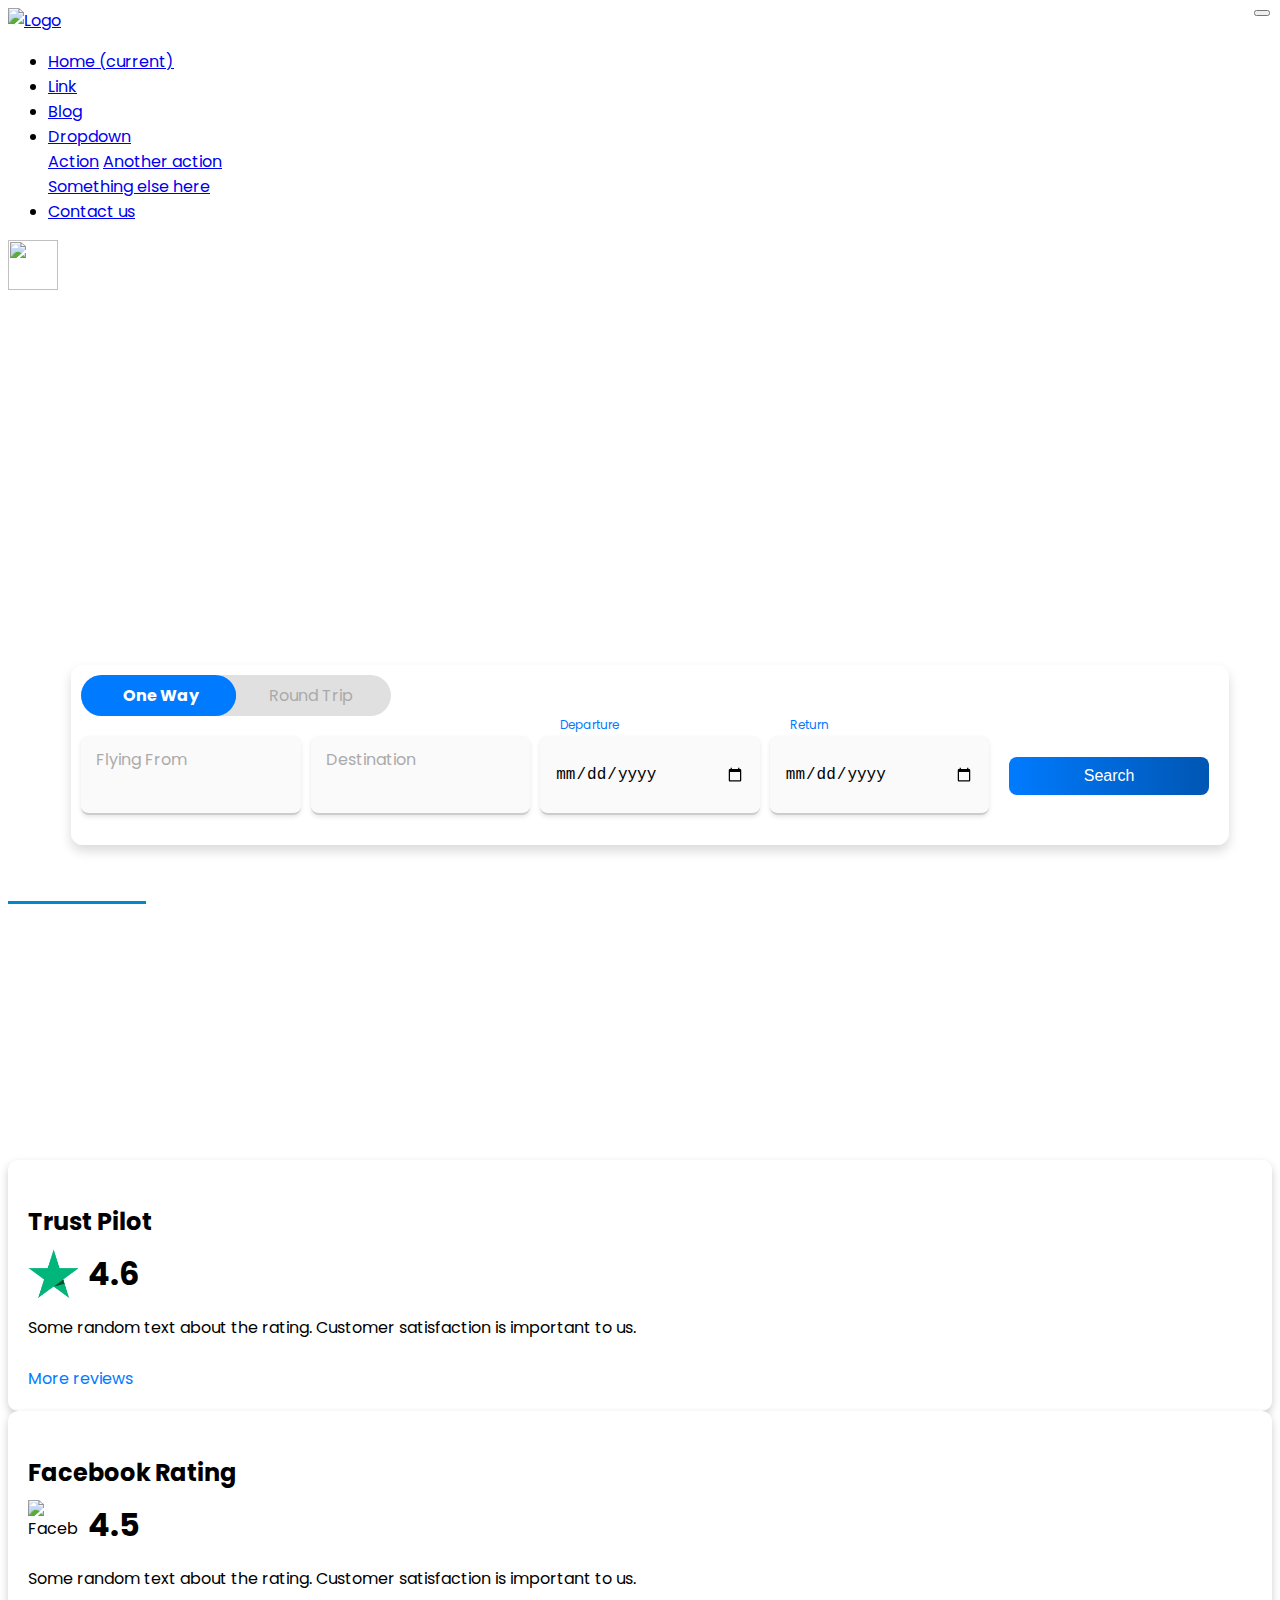
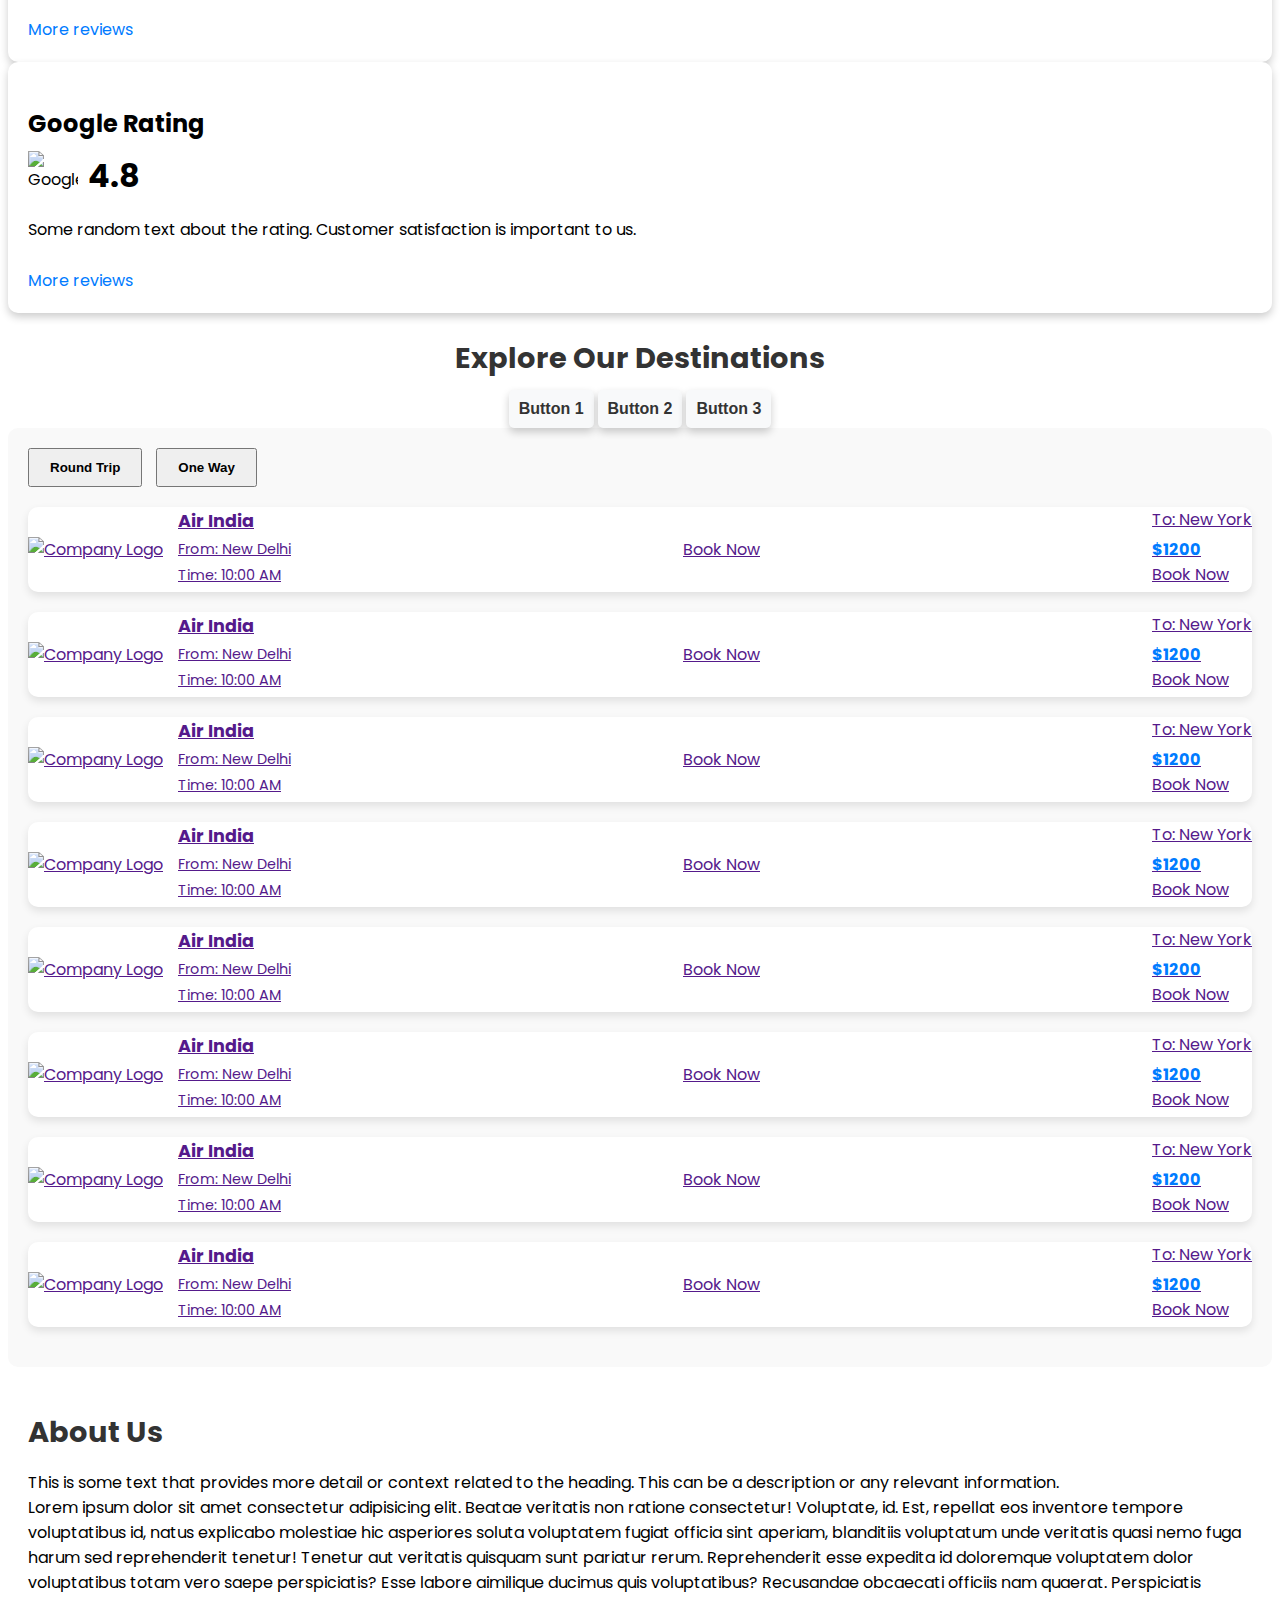
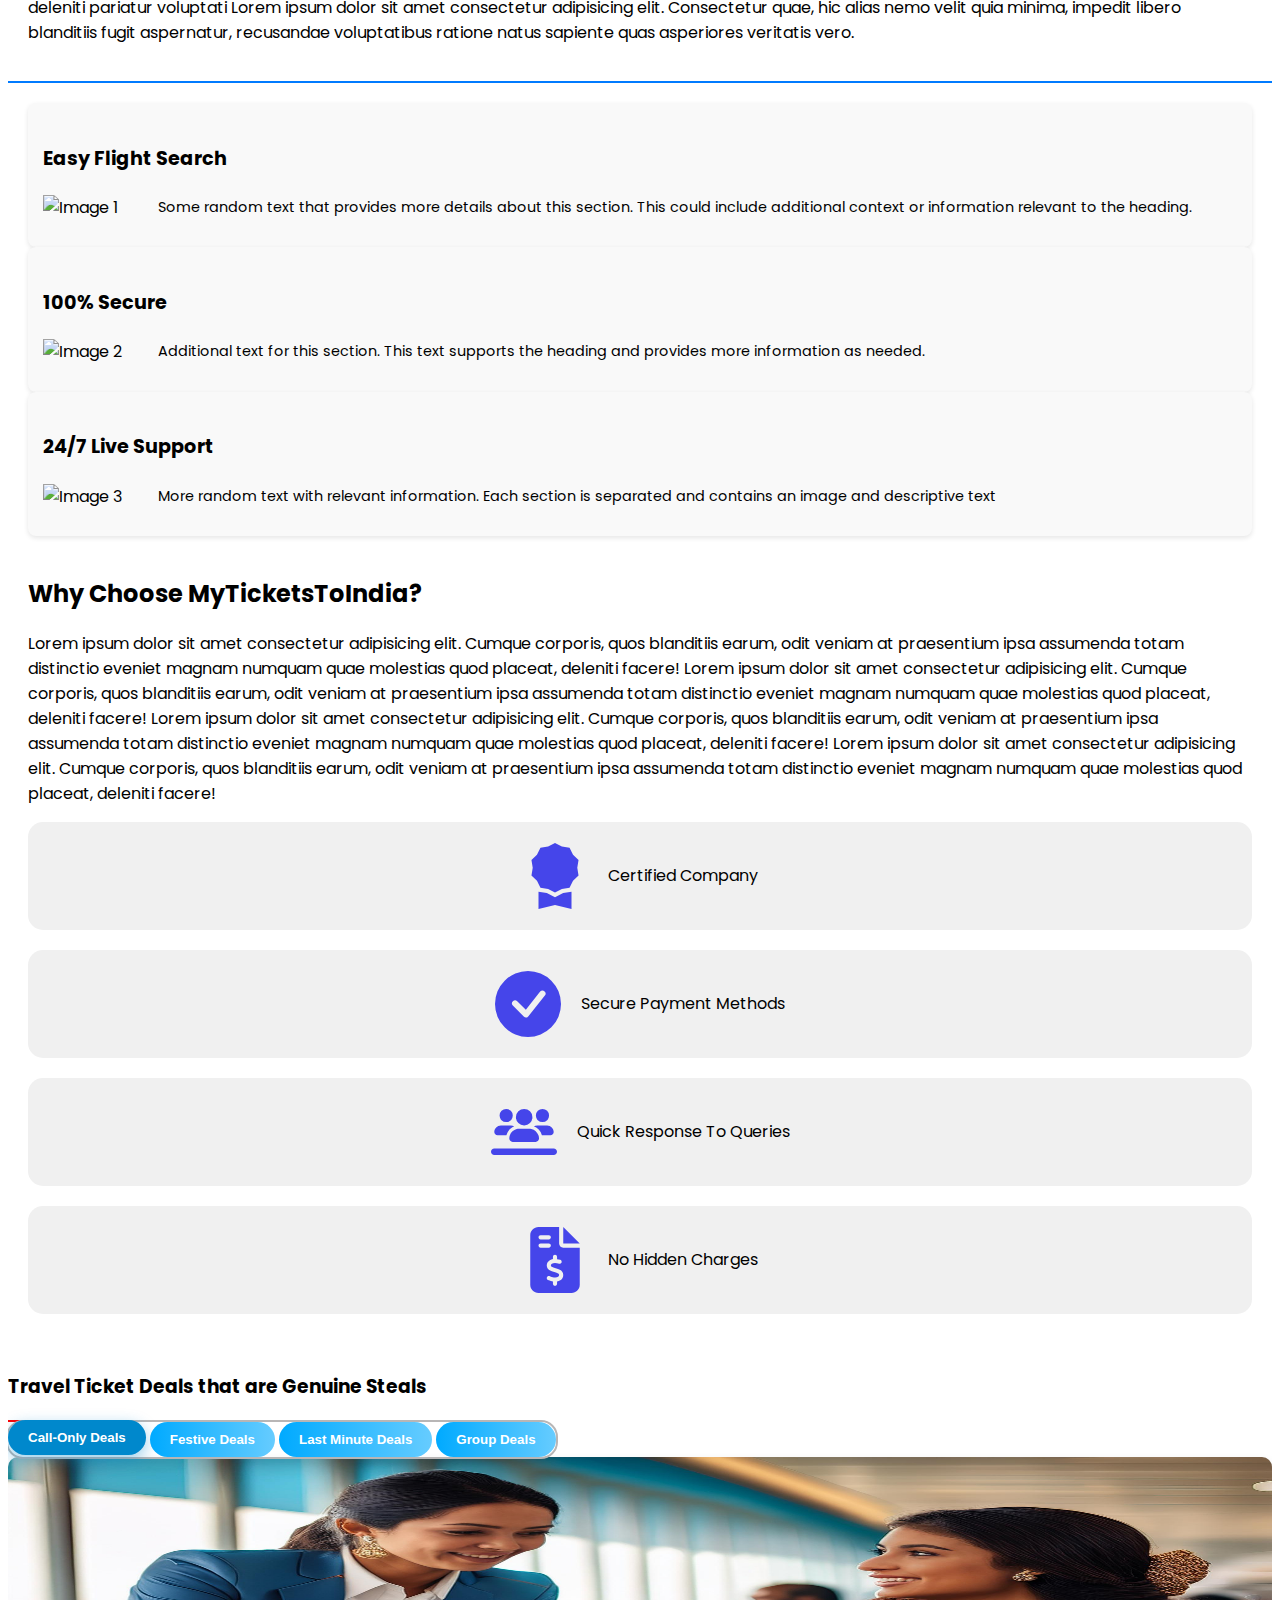
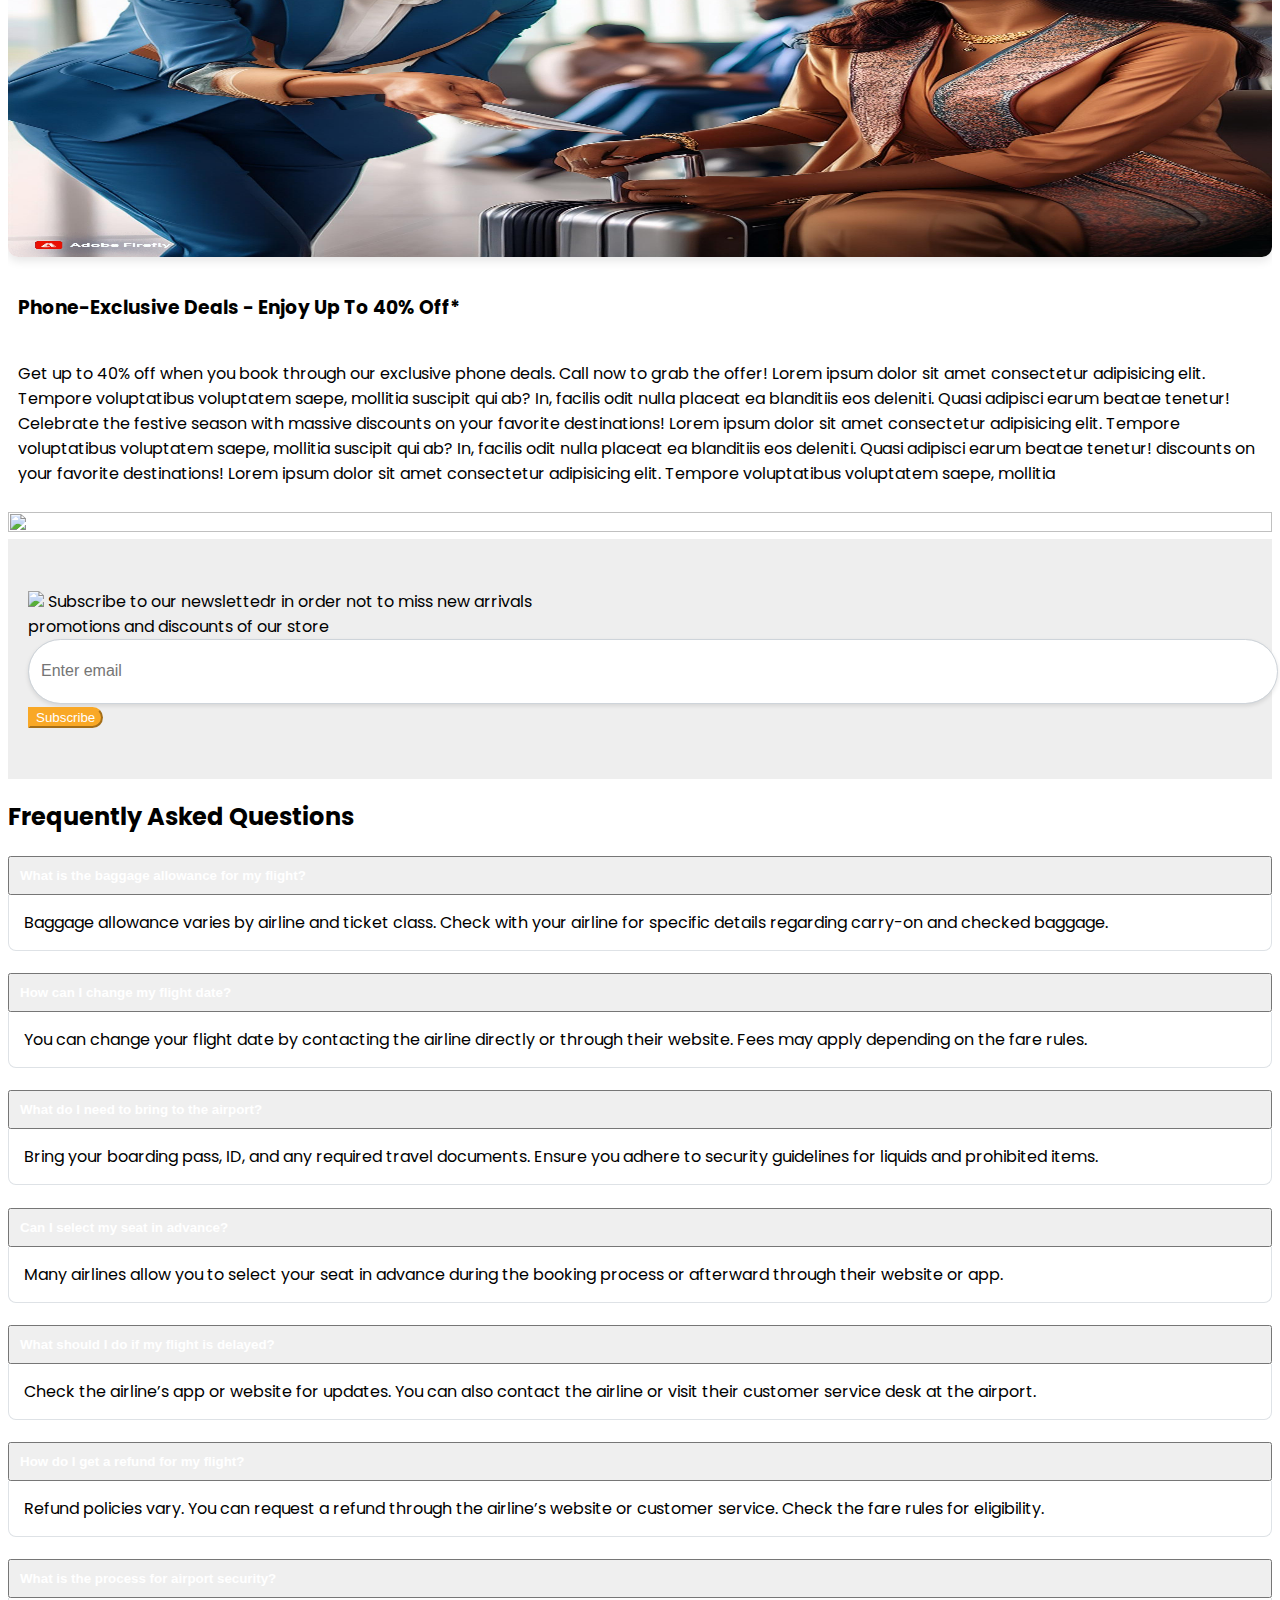
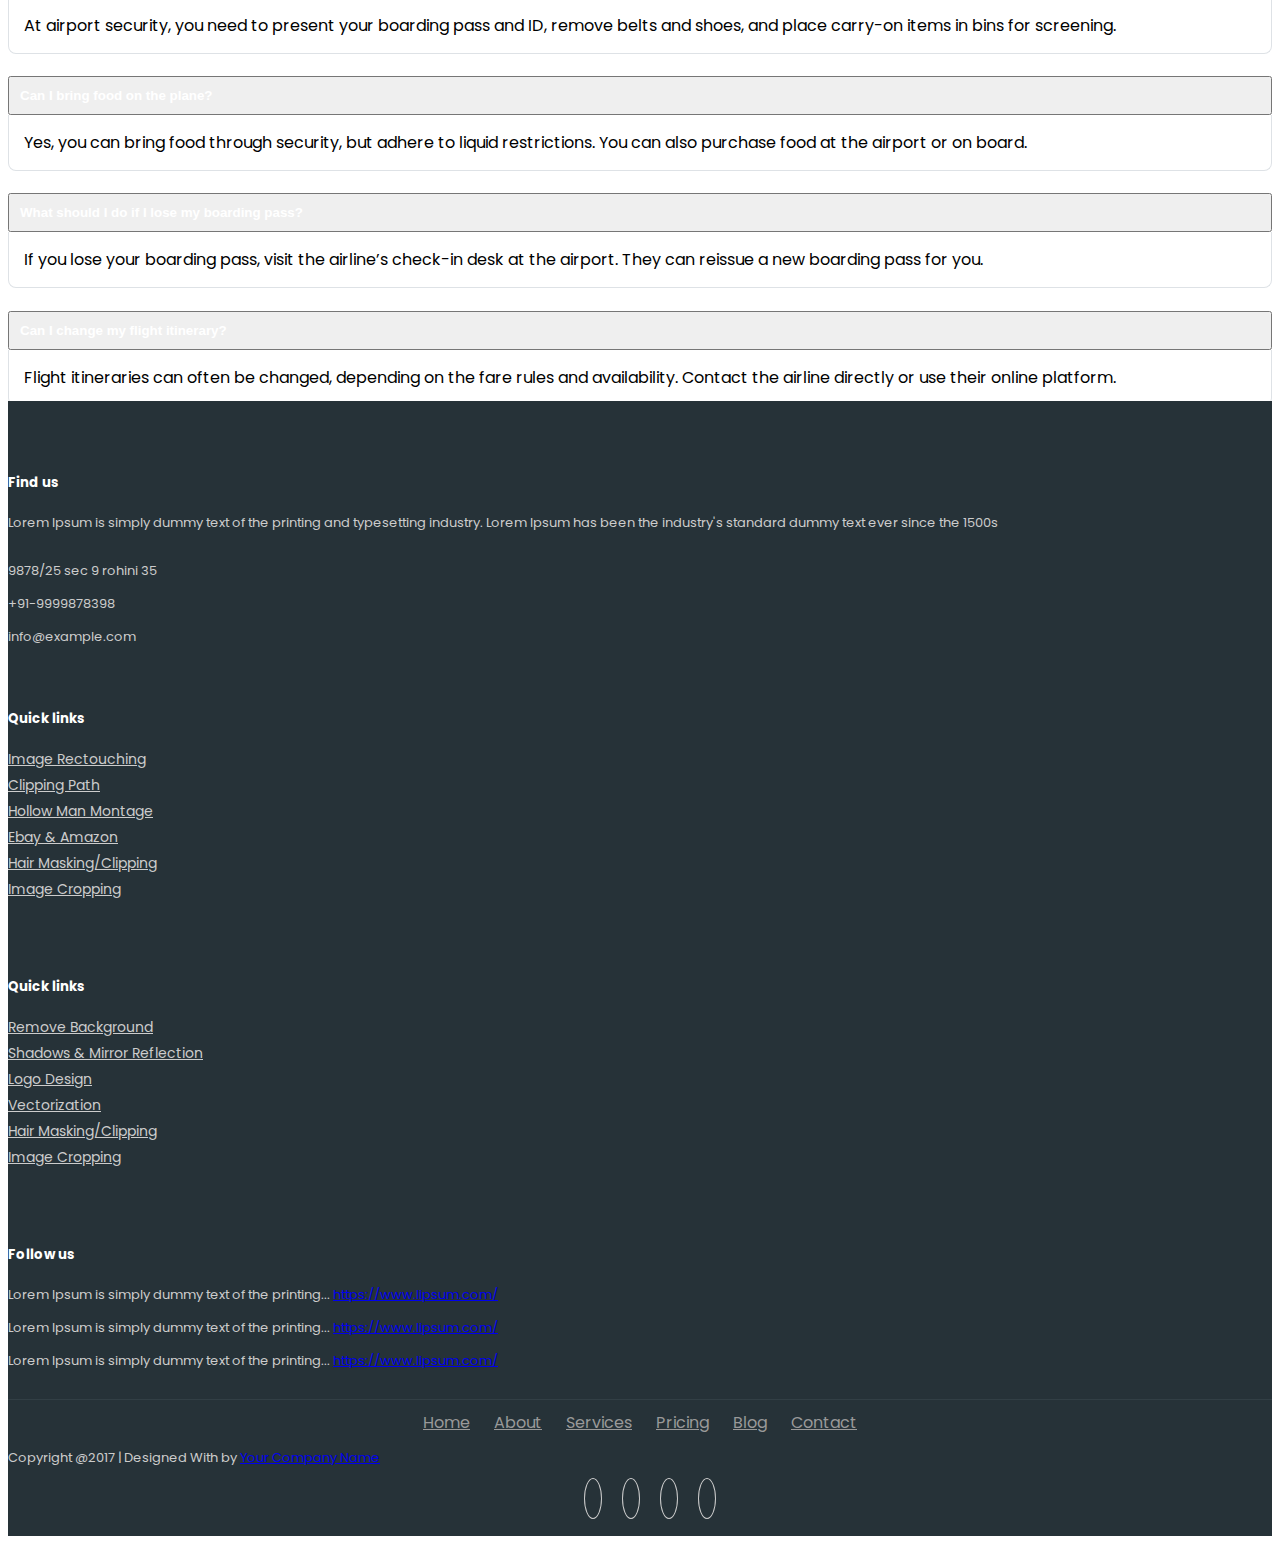
==== index.html @ cd4b57de "updated the "Travel Ticket Deals"" ====
<!doctype html>
<html lang="en">

<head>
    <!-- Required meta tags -->
    <meta charset="utf-8">
    <meta name="viewport" content="width=device-width, initial-scale=1, shrink-to-fit=no">

    <!-- Bootstrap CSS -->

    <link rel="stylesheet" href="https://use.fontawesome.com/releases/v5.2.0/css/all.css"
        integrity="sha384-hWVjflwFxL6sNzntih27bfxkr27PmbbK/iSvJ+a4+0owXq79v+lsFkW54bOGbiDQ" crossorigin="anonymous">
    <link rel="stylesheet" href="https://cdn.jsdelivr.net/npm/bootstrap@4.6.2/dist/css/bootstrap.min.css"
        integrity="sha384-xOolHFLEh07PJGoPkLv1IbcEPTNtaed2xpHsD9ESMhqIYd0nLMwNLD69Npy4HI+N" crossorigin="anonymous">

    <link rel="stylesheet" href="style.css">

    <title>Book Your flight</title>
</head>

<body>
    <nav class="navbar navbar-expand-lg navbar-light bg-light position-fixed shadow-lg"
        style="z-index: 44; width: 100%;">
        <!-- Left Side: Logo -->
        <a class="navbar-brand" href="#">
            <img src="./img/logo.png" alt="Logo" class="d-inline-block align-top" style="width: 100px; height: auto;">
        </a>

        <!-- Toggler for small screens -->
        <button
            class="navbar-toggler d-flex align-content-between justify-content-between nav-bar-fixed d-block  d-lg-none"
            type="button" data-toggle="collapse" data-target="#navbarContent" aria-controls="navbarContent"
            aria-expanded="false" aria-label="Toggle navigation">
            <span class="navbar-toggler-icon"></span>
        </button>

        <!-- Center: Nav Links -->
        <div class="collapse navbar-collapse justify-content-center" id="navbarContent">
            <ul class="navbar-nav">
                <li class="nav-item active">
                    <a class="nav-link" href="#">Home <span class="sr-only">(current)</span></a>
                </li>
                <li class="nav-item">
                    <a class="nav-link" href="#">Link</a>
                </li>
                <li class="nav-item">
                    <a class="nav-link" href="#">Blog</a>
                </li>
                <li class="nav-item dropdown">
                    <a class="nav-link dropdown-toggle" href="#" role="button" data-toggle="dropdown"
                        aria-expanded="false">
                        Dropdown
                    </a>
                    <div class="dropdown-menu">
                        <a class="dropdown-item" href="#">Action</a>
                        <a class="dropdown-item" href="#">Another action</a>
                        <div class="dropdown-divider"></div>
                        <a class="dropdown-item" href="#">Something else here</a>
                    </div>
                </li>
                <li class="nav-item">
                    <a class="nav-link" href="#">Contact us</a>
                </li>
            </ul>
        </div>

        <!-- Right Side: Call Icon -->
        <div class="ml-auto d-flex align-items-center ">
            <a href="tel:+1234567890" class="nav-link d-none d-md-none d-lg-block">
                <img src="./img/airplane_2200326.png" alt="" height="50px" width="50px">
            </a>
        </div>
    </nav>
    <div class="banner">
        <div>
            <h1>Book Your Flights Now</h1>
            <p class="banner-text">
            <div class="flex-wrap " style="height: 40px;">
                <span id="fixed-text">Easy booking, affordable prices. </span>
                <span id="dynamic-text"></span>
                <span class="cursor w-100"></span>
            </div>
            </p>
        </div>


        <!-- <div class="flight-search-form">
            <div class="toggle-container shadow-lg text-center">
                <label class="roundtrip-label text-center" for="roundtrip">Round Trip</label>
                <label class="oneway-label text-center" for="oneway">Oneway</label>
                <div class="toggle-btn toggle-roundtrip"></div>
                <input type="radio" id="roundtrip" name="trip" value="roundtrip" class="d-none" checked>
                <input type="radio" id="oneway" name="trip" value="oneway" class="d-none">
            </div>
           
            
            <div id="date-alert" style="display: none;">Departure and return dates cannot be the same.</div>
            
            <form>
                <div class="form-row">
                    <div class="form-group col-12 col-md-2  " style="padding-left: 15px;" >
                        <input type="text" class="form-control " id="from-input" placeholder="From">
                        <div id="from-alert" class="alert" style="display: none;">This airport has already been
                            selected.</div>
                        

                    </div>

                    
                    <div class="form-group col-12 col-md-2">
                        <input type="text" class="form-control" id="to-input" placeholder="To">
                        <div id="to-alert" class="alert" style="display: none;">This airport has already been selected.
                        </div>
                    </div>
                    <div class="form-group col-12 col-md-2">
                        <input type="date" class="form-control" id="departure" placeholder="Departure">
                    </div>
                    <div class="form-group col-12 col-md-2 return-date">
                        <input type="date" class="form-control" id="return" placeholder="Return">
                        <div id="date-alert" class="date-alert" style="display: none;">Departure and Return dates cannot be the same.</div>
                    </div>
                    
                    <div class="form-group col-12 col-md-2">
                        <select class="form-control" id="passengers">
                            <option>1 Passenger</option>
                            <option>2 Passengers</option>
                            <option>3 Passengers</option>
                            <option>4 Passengers</option>
                        </select>
                    </div>
                    <div class="form-group  col-12 col-md-2">
                        <button type="submit" class="btn-search">Search</button>
                    </div>
                </div>
            </form>
        </div> -->

        <div class="flight-search-form">
            <!-- Trip Toggle Button -->
            <div class="trip-toggle" id="tripToggle">
                <div class="slider one-way" id="slider"></div>
                <div class="trip-option active" id="oneWay">One Way</div>
                <div class="trip-option" id="roundTrip">Round Trip</div>
            </div>

            <div class="form-row">
                <div class="form-group  ">
                    <input type="text" id="from-input" class="form-control" required placeholder=" " />
                    <label for="from-input">Flying From</label>
                    <ul id="from-suggestions-list" class="suggestions-list"></ul>
                    <div class="error-message" id="from-alert">Cannot be the same as destination</div>
                </div>

                <div class="form-group mt-2 mt-md-0">
                    <input type="text" id="to-input" class="form-control" required placeholder=" " />
                    <label for="to-input">Destination</label>

                    <ul id="to-suggestions-list" class="suggestions-list"></ul>
                    <div class="error-message" id="to-alert">Cannot be the same as origin</div>
                </div>

                <div class="form-group mt-2 mt-md-0">
                    <input type="date" id="departure-input" class="form-control" required placeholder=" " />
                    <label for="departure-input">Departure</label>
                    <div class="error-message" id="departure-error">Select a valid date</div>
                </div>

                <div class="form-group  mt-2 mt-md-0" id="return-group">
                    <input type="date" id="return-input" class="form-control" required placeholder=" " />
                    <label for="return-input">Return</label>
                    <div class="error-message" id="return-error">Select a valid return date</div>
                </div>

                <div class="form-group text-center mr-2 mr-md-0">
                    <button type="submit" class="btn-search w-100 ">Search</button>
                </div>
            </div>
            </form>
        </div>
    </div>
    <!-- <div class="image-section">
        <h2 class="section-heading">Explore Our Destinations</h2>
        <div class="container">
            <div class="row">
                <div class="col-md-4">
                    <div class="image-card">
                        <img src="./img/city img.jpg" alt="Destination 1" class="img-fluid">
                        <div class="image-overlay d-flex flex-r">
                            <div class="overlay-text">
                                <h3>Delhi</h3>
                                <a href="#" class="btn btn-primary">Book now</a>
                            </div>
                            <div class="overlay-button">
                                <h4>Fare Starting At</h4>
                                <a href="#" class="btn btn-primary">$525*</a>
                            </div>
                        </div>
                    </div>
                </div>
                <div class="col-md-4">
                    <div class="image-card">
                        <img src="./img/city img.jpg" alt="Destination 2" class="img-fluid">
                        <div class="image-overlay">
                            <div class="overlay-text">
                                <h3>Delhi</h3>
                                <a href="#" class="btn btn-primary">Book now</a>
                            </div>
                            <div class="overlay-button">
                                <h4>Fare Starting At</h4>
                                <a href="#" class="btn btn-primary">$525*</a>
                            </div>
                        </div>
                    </div>
                </div>
                <div class="col-md-4">
                    <div class="image-card">
                        <img src="./img/city img.jpg" alt="Destination 3" class="img-fluid">
                        <div class="image-overlay">
                            <div class="overlay-text">
                                <h3>Delhi</h3>
                                <a href="#" class="btn btn-primary">Book now</a>
                            </div>
                            <div class="overlay-button">
                                <h4>Fare Starting At</h4>
                                <a href="#" class="btn btn-primary">$525*</a>
                            </div>
                        </div>  
                    </div>
                </div>
            </div>
        </div>
    </div> -->
    <div class="rating-section">
        <div class="container">
            <div class="row">
                <div class="col-md-4">
                    <div class="rating-card">
                        <h3>Trust Pilot</h3>
                        <div class="rating-details">
                            <img src="./img/plugin-trustpilot.png"  alt="Yelp" class="icon">
                            <span class="rating-number">4.6</span>
                        </div>
                        <p>Some random text about the rating. Customer satisfaction is important to us.</p>
                        <a href="#" class="review-link">More reviews</a>
                    </div>
                </div>
                <div class="col-md-4">
                    <div class="rating-card">
                        <h3>Facebook Rating</h3>
                        <div class="rating-details">
                            <img src="./img/facebook.png" alt="Facebook" class="icon">
                            <span class="rating-number">4.5</span>
                        </div>
                        <p>Some random text about the rating. Customer satisfaction is important to us.</p>
                        <a href="#" class="review-link">More reviews</a>
                    </div>
                </div>
                <div class="col-md-4">
                    <div class="rating-card">
                        <h3>Google Rating</h3>
                        <div class="rating-details">
                            <img src="./img/google.png" alt="Google" class="icon">
                            <span class="rating-number">4.8</span>
                        </div>
                        <p>Some random text about the rating. Customer satisfaction is important to us.</p>
                        <a href="#" class="review-link">More reviews</a>
                    </div>
                </div>
               
            </div>
        </div>
    </div>


    <div class="image-section mt-5">
        <h2 class="section-heading">Explore Our Destinations</h2>
        <div class="container">

            <div class="col-md-4 m-auto ">
                <button class="btn btn-custom m-2">Button 1</button>

                <button class="btn btn-custom  m-2">Button 2</button>

                <button class="btn btn-custom m-2 ">Button 3</button>
            </div>

        </div>



    </div>
   
    <!-- <div class="container">
        <h1>News Card</h1>
        <div class="cardcontainer">
            <div class="photo">
                <img src="https://images.pexels.com/photos/2346006/pexels-photo-2346006.jpeg?auto=format%2Ccompress&cs=tinysrgb&dpr=1&w=500">
                <div class="photos">Photos</div>
            </div>
            <div class="content">
                <p class="txt4">City Lights In Newyork</p>
                <p class="txt5">A city that never sleeps</p>
                <p class="txt2">New York, the largest city in the U.S., is an architectural marvel with plenty of historic monuments, magnificent buildings and countless dazzling skyscrapers.</p>
            </div>
            <div class="footer">
                <p><a class="waves-effect waves-light btn" href="#">Read More</a><a id="heart"><span class="like"><i class="fab fa-gratipay"></i>Like</span></a></p>
                <p class="txt3"><i class="far fa-clock"></i>10 Minutes Ago <span class="comments"><i class="fas fa-comments"></i>45 Comments</span></p>
            </div>
        </div>
    </div>   -->

    <div class="container popular-flights-section shadow-lg" style="border-radius: 10px;">
        <div class="flight-buttons p-2">
            <button class="btn btn-primary ">Round Trip</button>
            <button class="btn btn-secondary">One Way</button>
        </div>
     <!-- =========================    one way trio card=============== -->
        <div class="row round-trip flight-cards">
            <div class="col-md-6">
                <a class="text-dark text-decoration-none" href="">
                    <div class="flight-card p-1">
                        <div class="flight-info">
                            <div class="flight-company ">
                                <div>
                                    <img src="./img/airplane_2200326.png" alt="Company Logo" class="company-logo">
                                </div>
                                <div class="company-details">
                                    <h5>Air India</h5>
                                    <p>From: New Delhi</p>
                                    <p>Time: 10:00 AM</p>
                                </div>

                            </div>

                        </div>
                        <div>
                            <p class="font-weight-bolder book-text d-none d-md-block d-lg-block">
                                Book Now
                            </p>

                        </div>

                        <div class="flight-destination text-center">
                            <p>To: New York</p>
                            <h4>$1200</h4>
                            <p class="font-weight-bolder d-block d-md-none d-lg-none">
                                Book Now
                            </p>
                        </div>
                    </div>
                </a>
            </div>


            <div class="col-md-6">
                <a class="text-dark text-decoration-none" href="">
                    <div class="flight-card p-1">
                        <div class="flight-info">
                            <div class="flight-company ">
                                <div>
                                    <img src="./img/airplane_2200326.png" alt="Company Logo" class="company-logo">
                                </div>
                                <div class="company-details">
                                    <h5>Air India</h5>
                                    <p>From: New Delhi</p>
                                    <p>Time: 10:00 AM</p>
                                </div>

                            </div>

                        </div>
                        <div>
                            <p class="font-weight-bolder book-text d-none d-md-block d-lg-block">
                                Book Now
                            </p>

                        </div>

                        <div class="flight-destination text-center">
                            <p>To: New York</p>
                            <h4>$1200</h4>
                            <p class="font-weight-bolder d-block d-md-none d-lg-none">
                                Book Now
                            </p>
                        </div>
                    </div>
                </a>
            </div>
            <div class="col-md-6 mt-3">
                <a class="text-dark text-decoration-none" href="">
                    <div class="flight-card p-1">
                        <div class="flight-info">
                            <div class="flight-company ">
                                <div>
                                    <img src="./img/airplane_2200326.png" alt="Company Logo" class="company-logo">
                                </div>
                                <div class="company-details">
                                    <h5>Air India</h5>
                                    <p>From: New Delhi</p>
                                    <p>Time: 10:00 AM</p>
                                </div>

                            </div>

                        </div>
                        <div>
                            <p class="font-weight-bolder book-text d-none d-md-block d-lg-block">
                                Book Now
                            </p>

                        </div>

                        <div class="flight-destination text-center">
                            <p>To: New York</p>
                            <h4>$1200</h4>
                            <p class="font-weight-bolder d-block d-md-none d-lg-none">
                                Book Now
                            </p>
                        </div>
                    </div>
                </a>
            </div>
            <div class="col-md-6 mt-3">
                <a class="text-dark text-decoration-none" href="">
                    <div class="flight-card p-1">
                        <div class="flight-info">
                            <div class="flight-company ">
                                <div>
                                    <img src="./img/airplane_2200326.png" alt="Company Logo" class="company-logo">
                                </div>
                                <div class="company-details">
                                    <h5>Air India</h5>
                                    <p>From: New Delhi</p>
                                    <p>Time: 10:00 AM</p>
                                </div>

                            </div>

                        </div>
                        <div>
                            <p class="font-weight-bolder book-text d-none d-md-block d-lg-block">
                                Book Now
                            </p>

                        </div>

                        <div class="flight-destination text-center">
                            <p>To: New York</p>
                            <h4>$1200</h4>
                            <p class="font-weight-bolder d-block d-md-none d-lg-none">
                                Book Now
                            </p>
                        </div>
                    </div>
                </a>
            </div>
        </div>
        <!-- ========================two way trip card==================== -->
        <div class="row one-way flight-cards">
            <div class="col-md-6">
                <a class="text-dark text-decoration-none" href="">
                    <div class="flight-card p-1">
                        <div class="flight-info">
                            <div class="flight-company ">
                                <div>
                                    <img src="./img/airplane_2200326.png" alt="Company Logo" class="company-logo">
                                </div>
                                <div class="company-details">
                                    <h5>Air India</h5>
                                    <p>From: New Delhi</p>
                                    <p>Time: 10:00 AM</p>
                                </div>

                            </div>

                        </div>
                        <div>
                            <p class="font-weight-bolder book-text d-none d-md-block d-lg-block">
                                Book Now
                            </p>

                        </div>

                        <div class="flight-destination text-center">
                            <p>To: New York</p>
                            <h4>$1200</h4>
                            <p class="font-weight-bolder d-block d-md-none d-lg-none">
                                Book Now
                            </p>
                        </div>
                    </div>
                </a>
            </div>


            <div class="col-md-6">
                <a class="text-dark text-decoration-none" href="">
                    <div class="flight-card p-1">
                        <div class="flight-info">
                            <div class="flight-company ">
                                <div>
                                    <img src="./img/airplane_2200326.png" alt="Company Logo" class="company-logo">
                                </div>
                                <div class="company-details">
                                    <h5>Air India</h5>
                                    <p>From: New Delhi</p>
                                    <p>Time: 10:00 AM</p>
                                </div>

                            </div>

                        </div>
                        <div>
                            <p class="font-weight-bolder book-text d-none d-md-block d-lg-block">
                                Book Now
                            </p>

                        </div>

                        <div class="flight-destination text-center">
                            <p>To: New York</p>
                            <h4>$1200</h4>
                            <p class="font-weight-bolder d-block d-md-none d-lg-none">
                                Book Now
                            </p>
                        </div>
                    </div>
                </a>
            </div>
            <div class="col-md-6 mt-3">
                <a class="text-dark text-decoration-none" href="">
                    <div class="flight-card p-1">
                        <div class="flight-info">
                            <div class="flight-company ">
                                <div>
                                    <img src="./img/airplane_2200326.png" alt="Company Logo" class="company-logo">
                                </div>
                                <div class="company-details">
                                    <h5>Air India</h5>
                                    <p>From: New Delhi</p>
                                    <p>Time: 10:00 AM</p>
                                </div>

                            </div>

                        </div>
                        <div>
                            <p class="font-weight-bolder book-text d-none d-md-block d-lg-block">
                                Book Now
                            </p>

                        </div>

                        <div class="flight-destination text-center">
                            <p>To: New York</p>
                            <h4>$1200</h4>
                            <p class="font-weight-bolder d-block d-md-none d-lg-none">
                                Book Now
                            </p>
                        </div>
                    </div>
                </a>
            </div>
            <div class="col-md-6 mt-3">
                <a class="text-dark text-decoration-none" href="">
                    <div class="flight-card p-1">
                        <div class="flight-info">
                            <div class="flight-company ">
                                <div>
                                    <img src="./img/airplane_2200326.png" alt="Company Logo" class="company-logo">
                                </div>
                                <div class="company-details">
                                    <h5>Air India</h5>
                                    <p>From: New Delhi</p>
                                    <p>Time: 10:00 AM</p>
                                </div>

                            </div>

                        </div>
                        <div>
                            <p class="font-weight-bolder book-text d-none d-md-block d-lg-block">
                                Book Now
                            </p>

                        </div>

                        <div class="flight-destination text-center">
                            <p>To: New York</p>
                            <h4>$1200</h4>
                            <p class="font-weight-bolder d-block d-md-none d-lg-none">
                                Book Now
                            </p>
                        </div>
                    </div>
                </a>
            </div>
        </div>
    </div>


    <div class="container shadow-lg mt-4" style="border-radius: 10px;">
        <div class="row">
            <!-- First Column: Heading and Text -->
            <div class="col-md-6">
                <div class="section-content">
                    <h2 class="section-heading font-weight-bold">About Us</h2>
                    <p class="section-text text-justify">This is some text that provides more detail or context related
                        to the heading. This can be a description or any relevant information.

                        <br>
                        Lorem ipsum dolor sit amet consectetur adipisicing elit. Beatae veritatis non ratione
                        consectetur! Voluptate, id. Est, repellat eos inventore tempore voluptatibus id, natus explicabo
                        molestiae hic asperiores soluta voluptatem fugiat officia sint aperiam, blanditiis voluptatum
                        unde veritatis quasi nemo fuga harum sed reprehenderit tenetur! Tenetur aut veritatis quisquam
                        sunt pariatur rerum. Reprehenderit esse expedita id doloremque voluptatem dolor voluptatibus
                        totam vero saepe perspiciatis? Esse labore aimilique ducimus quis voluptatibus? Recusandae
                        obcaecati officiis nam quaerat. Perspiciatis deleniti pariatur voluptati Lorem ipsum dolor sit
                        amet consectetur adipisicing elit. Consectetur quae, hic alias nemo velit quia minima, impedit
                        libero blanditiis fugit aspernatur, recusandae voluptatibus ratione natus sapiente quas
                        asperiores veritatis vero.
                    </p>
                </div>
            </div>

            <!-- Second Column: Nested Columns -->
            <div class="col-md-6">
                <div class="row nested-cols">
                    <div class="col-md-12 mb-3">
                        <div class="nested-content">
                            <h4 class="nested-heading">Easy Flight Search</h4>
                            <div class="nested-body">
                                <img src="./img/icons8-google-web-search-100.png" alt="Image 1" class="nested-image">
                                <p class="nested-text">Some random text that provides more details about this section.
                                    This could include additional context or information relevant to the heading.</p>
                            </div>
                        </div>
                    </div>
                    <div class="col-md-12 mb-3">
                        <div class="nested-content">
                            <h4 class="nested-heading">100% Secure</h4>
                            <div class="nested-body">
                                <img src="./img/icons8-google-web-search-100.png" alt="Image 2" class="nested-image">
                                <p class="nested-text">Additional text for this section. This text supports the heading
                                    and provides more information as needed.</p>
                            </div>
                        </div>
                    </div>
                    <div class="col-md-12 mb-3">
                        <div class="nested-content">
                            <h4 class="nested-heading">24/7 Live Support</h4>
                            <div class="nested-body">
                                <img src="./img/icons8-google-web-search-100.png" alt="Image 3" class="nested-image">
                                <p class="nested-text">More random text with relevant information. Each section is
                                    separated and contains an image and descriptive text</p>
                            </div>
                        </div>
                    </div>
                </div>
            </div>
        </div>
    </div>

    <!-- ==================blog================== -->
    <div class="container-fluid mt-3">
        <div class="row" id="bg-img">
            <div class="col-md-6">
                <h2 class="p-3 text-light">
                    Why Choose MyTicketsToIndia?
                </h2>
                <div>
                    <p class="text-light text-justify">
                        Lorem ipsum dolor sit amet consectetur adipisicing elit. Cumque corporis, quos blanditiis earum,
                        odit veniam at praesentium ipsa assumenda totam distinctio eveniet magnam numquam quae molestias
                        quod placeat, deleniti facere!
                        Lorem ipsum dolor sit amet consectetur adipisicing elit. Cumque corporis, quos blanditiis earum,
                        odit veniam at praesentium ipsa assumenda totam distinctio eveniet magnam numquam quae molestias
                        quod placeat, deleniti facere!
                        Lorem ipsum dolor sit amet consectetur adipisicing elit. Cumque corporis, quos blanditiis earum,
                        odit veniam at praesentium ipsa assumenda totam distinctio eveniet magnam numquam quae molestias
                        quod placeat, deleniti facere!
                        Lorem ipsum dolor sit amet consectetur adipisicing elit. Cumque corporis, quos blanditiis earum,
                        odit veniam at praesentium ipsa assumenda totam distinctio eveniet magnam numquam quae molestias
                        quod placeat, deleniti facere!
                    </p>
                </div>
            </div>

            <div class="col-md-6 m-auto d-flex align-content-center justify-content-center flex-column">
                <div class="row" style="gap: 20px;">
                    <div class="box col-md-5 flex-column text-center m-1">
                        <svg style="fill:rgb(69, 69, 234); " xmlns="http://www.w3.org/2000/svg" width="66" height="66"
                            fill="currentColor" class="bi bi-award-fill " viewBox="0 0 16 16">
                            <path
                                d="m8 0 1.669.864 1.858.282.842 1.68 1.337 1.32L13.4 6l.306 1.854-1.337 1.32-.842 1.68-1.858.282L8 12l-1.669-.864-1.858-.282-.842-1.68-1.337-1.32L2.6 6l-.306-1.854 1.337-1.32.842-1.68L6.331.864z" />
                            <path d="M4 11.794V16l4-1 4 1v-4.206l-2.018.306L8 13.126 6.018 12.1z" />
                        </svg>
                        <p class="font-weight-bold">Certified
                            Company</p>
                    </div>

                    <div class="box col-md-5 flex-column text-center m-1">
                        <svg style="fill:rgb(69, 69, 234); " xmlns="http://www.w3.org/2000/svg" width="66" height="66"
                            fill="currentColor" class="bi bi-check-circle-fill" viewBox="0 0 16 16">
                            <path
                                d="M16 8A8 8 0 1 1 0 8a8 8 0 0 1 16 0m-3.97-3.03a.75.75 0 0 0-1.08.022L7.477 9.417 5.384 7.323a.75.75 0 0 0-1.06 1.06L6.97 11.03a.75.75 0 0 0 1.079-.02l3.992-4.99a.75.75 0 0 0-.01-1.05z" />
                        </svg>
                        <p class="font-weight-bold">Secure
                            Payment Methods</p>
                    </div>
                </div>
                <div class="row" style="gap:20px;">
                    <div class="box col-md-5 mt-4 flex-column m-1">
                        <svg style="fill:rgb(69, 69, 234); height:66px; width:66px" xmlns="http://www.w3.org/2000/svg"
                            viewBox="0 0 640 512">
                            <path
                                d="M211.2 96a64 64 0 1 0 -128 0 64 64 0 1 0 128 0zM32 256c0 17.7 14.3 32 32 32l85.6 0c10.1-39.4 38.6-71.5 75.8-86.6c-9.7-6-21.2-9.4-33.4-9.4l-96 0c-35.3 0-64 28.7-64 64zm461.6 32l82.4 0c17.7 0 32-14.3 32-32c0-35.3-28.7-64-64-64l-96 0c-11.7 0-22.7 3.1-32.1 8.6c38.1 14.8 67.4 47.3 77.7 87.4zM391.2 226.4c-6.9-1.6-14.2-2.4-21.6-2.4l-96 0c-8.5 0-16.7 1.1-24.5 3.1c-30.8 8.1-55.6 31.1-66.1 60.9c-3.5 10-5.5 20.8-5.5 32c0 17.7 14.3 32 32 32l224 0c17.7 0 32-14.3 32-32c0-11.2-1.9-22-5.5-32c-10.8-30.7-36.8-54.2-68.9-61.6zM563.2 96a64 64 0 1 0 -128 0 64 64 0 1 0 128 0zM321.6 192a80 80 0 1 0 0-160 80 80 0 1 0 0 160zM32 416c-17.7 0-32 14.3-32 32s14.3 32 32 32l576 0c17.7 0 32-14.3 32-32s-14.3-32-32-32L32 416z" />
                        </svg>
                        <p class="font-weight-bold text-center">Quick Response
                            To Queries</p>

                    </div>

                    <div class="box col-md-5 mt-4 flex-column m-1">
                        <svg style="fill:rgb(69, 69, 234); height:66px; width:66px" xmlns="http://www.w3.org/2000/svg"
                            viewBox="0 0 384 512">
                            <path
                                d="M64 0C28.7 0 0 28.7 0 64L0 448c0 35.3 28.7 64 64 64l256 0c35.3 0 64-28.7 64-64l0-288-128 0c-17.7 0-32-14.3-32-32L224 0 64 0zM256 0l0 128 128 0L256 0zM64 80c0-8.8 7.2-16 16-16l64 0c8.8 0 16 7.2 16 16s-7.2 16-16 16L80 96c-8.8 0-16-7.2-16-16zm0 64c0-8.8 7.2-16 16-16l64 0c8.8 0 16 7.2 16 16s-7.2 16-16 16l-64 0c-8.8 0-16-7.2-16-16zm128 72c8.8 0 16 7.2 16 16l0 17.3c8.5 1.2 16.7 3.1 24.1 5.1c8.5 2.3 13.6 11 11.3 19.6s-11 13.6-19.6 11.3c-11.1-3-22-5.2-32.1-5.3c-8.4-.1-17.4 1.8-23.6 5.5c-5.7 3.4-8.1 7.3-8.1 12.8c0 3.7 1.3 6.5 7.3 10.1c6.9 4.1 16.6 7.1 29.2 10.9l.5 .1s0 0 0 0s0 0 0 0c11.3 3.4 25.3 7.6 36.3 14.6c12.1 7.6 22.4 19.7 22.7 38.2c.3 19.3-9.6 33.3-22.9 41.6c-7.7 4.8-16.4 7.6-25.1 9.1l0 17.1c0 8.8-7.2 16-16 16s-16-7.2-16-16l0-17.8c-11.2-2.1-21.7-5.7-30.9-8.9c0 0 0 0 0 0c-2.1-.7-4.2-1.4-6.2-2.1c-8.4-2.8-12.9-11.9-10.1-20.2s11.9-12.9 20.2-10.1c2.5 .8 4.8 1.6 7.1 2.4c0 0 0 0 0 0s0 0 0 0s0 0 0 0c13.6 4.6 24.6 8.4 36.3 8.7c9.1 .3 17.9-1.7 23.7-5.3c5.1-3.2 7.9-7.3 7.8-14c-.1-4.6-1.8-7.8-7.7-11.6c-6.8-4.3-16.5-7.4-29-11.2l-1.6-.5s0 0 0 0c-11-3.3-24.3-7.3-34.8-13.7c-12-7.2-22.6-18.9-22.7-37.3c-.1-19.4 10.8-32.8 23.8-40.5c7.5-4.4 15.8-7.2 24.1-8.7l0-17.3c0-8.8 7.2-16 16-16z" />
                        </svg>
                        <p class="font-weight-bold text-center">No Hidden
                            Charges</p>
                    </div>
                </div>

            </div>
        </div>
    </div>

    <!-- ==================button section================ -->
    <div class="container shadow mt-5" style="overflow: hidden !important;">
        <h3 class="text-center font-weight-bold p-4">Travel Ticket Deals that are Genuine Steals</h3>
        <div class="m-3">
            <div style="height: 2px; background:red; width: 100px;" class="m-auto"></div>
        </div>
        <div class="m-auto d-flex justify-content-center align-content-center shadow-lg"
            style="outline: 2px solid rgb(184, 182, 182); width: fit-content; border-radius: 15px;">
            <div class="p-2 position-relative" >
                <button class="btn btn-deal  active " data-text="Phone-Exclusive Deals - Enjoy Up To 40% Off*" 
                        data-img="./img/Last-Minute-Deals.jpg"
                        data-desc="Get up to 40% off when you book through our exclusive phone deals. Call now to grab the offer!  Lorem ipsum dolor sit amet consectetur adipisicing elit. Tempore voluptatibus voluptatem saepe, mollitia suscipit qui ab? In, facilis odit nulla placeat ea blanditiis eos deleniti. Quasi adipisci earum beatae tenetur! Celebrate the festive season with massive discounts on your favorite destinations! Lorem ipsum dolor sit amet consectetur adipisicing elit. Tempore voluptatibus voluptatem saepe, mollitia suscipit qui ab? In, facilis odit nulla placeat ea blanditiis eos deleniti. Quasi adipisci earum beatae tenetur!  discounts on your favorite destinations! Lorem ipsum dolor sit amet consectetur adipisicing elit. Tempore voluptatibus   ">
                    Call-Only Deals
                </button>
               
                
                <button class="btn btn-deal mt-2 mt-md-0" data-text="Festive Deals - Huge Discounts for the Holidays!" 
                        data-img="./img/Firefly Festive Deals 90524.jpg"
                        data-desc="Celebrate the festive season with massive discounts on your favorite destinations! Lorem ipsum dolor sit amet consectetur adipisicing elit. Tempore voluptatibus voluptatem saepe, mollitia suscipit qui ab? In, facilis odit nulla placeat ea blanditiis eos deleniti. Quasi adipisci earum beatae tenetur! Celebrate the festive season with massive discounts on your favorite destinations! Lorem ipsum dolor sit amet consectetur adipisicing elit. Tempore voluptatibus voluptatem saepe, mollitia suscipit qui ab? In, facilis odit nulla placeat ea blanditiis eos deleniti. Quasi adipisci earum beatae tenetur!  discounts on your favorite destinations! Lorem ipsum dolor sit amet consectetur adipisicing elit. T    ">
                      
                    Festive Deals
                  
                </button>
               
                <button class="btn btn-deal mt-2 mt-md-0 " data-text="Last-Minute Deals - Book Now and Save Big!" 
                        data-img="./img/Last-Minute-Deals.jpg"
                        data-desc="Hurry up! Grab our last-minute deals and enjoy big savings on your flights. Lorem ipsum dolor sit amet consectetur adipisicing elit. Tempore voluptatibus voluptatem saepe, mollitia suscipit qui ab? In, facilis odit nulla placeat ea blanditiis eos deleniti. Quasi adipisci earum beatae tenetur! Celebrate the festive season with massive discounts on your favorite destinations! Lorem ipsum dolor sit amet consectetur adipisicing elit. Tempore voluptatibus voluptatem saepe, mollitia suscipit qui ab? In, facilis odit nulla placeat ea blanditiis eos deleniti. Quasi adipisci earum beatae tenetur!  discounts on your favorite destinations! Lorem ipsum dolor sit amet consectetur adipisicing elit. Tempore voluptatibus v   ">
                    Last Minute Deals
                </button>
               
                
             
                <button class="btn btn-deal mt-2 mt-md-0 " data-text="Group Deals - Special Prices for Group Bookings" 
                        data-img="./img/Group-Deals.jpg"
                        data-desc="Travel with friends or family and get special group booking prices for your trips. Lorem ipsum dolor sit amet consectetur adipisicing elit. Tempore voluptatibus voluptatem saepe, mollitia suscipit qui ab? In, facilis odit nulla placeat ea blanditiis eos deleniti. Quasi adipisci earum beatae tenetur! Celebrate the festive season with massive discounts on your favorite destinations! Lorem ipsum dolor sit amet consectetur adipisicing elit. Tempore voluptatibus voluptatem saepe, mollitia suscipit qui ab? In, facilis odit nulla placeat ea blanditiis eos deleniti. Quasi adipisci earum beatae tenetur!  discounts on your favorite destinations! Lorem ipsum dolor sit amet consectetur adipisicing elit. Tempore voluptatibus   ">
                    Group Deals
                </button>
                

              
                <!-- Underline -->
                <div class="underline"></div>
            </div>
        </div>
        <div class="row mt-3 shadow-lg" style="border-radius: 15px;">
            <div class="col-md-6 ">
                <img src="./img/Group-Deals.jpg" id="deal-image" class="img-fluid rounded  d-block  w-100 h-100 p-2" alt="Deal Image">
            </div>
            <div class="col-md-6">
                <h3 id="deal-text">Phone-Exclusive Deals - Enjoy Up To 40% Off*</h3>
                <p id="deal-desc" class="text-justify">Get up to 40% off when you book through our exclusive phone deals. Call now to grab the offer!  Lorem ipsum dolor sit amet consectetur adipisicing elit. Tempore voluptatibus voluptatem saepe, mollitia suscipit qui ab? In, facilis odit nulla placeat ea blanditiis eos deleniti. Quasi adipisci earum beatae tenetur! Celebrate the festive season with massive discounts on your favorite destinations! Lorem ipsum dolor sit amet consectetur adipisicing elit. Tempore voluptatibus voluptatem saepe, mollitia suscipit qui ab? In, facilis odit nulla placeat ea blanditiis eos deleniti. Quasi adipisci earum beatae tenetur!  discounts on your favorite destinations! Lorem ipsum dolor sit amet consectetur adipisicing elit. Tempore voluptatibus voluptatem saepe, mollitia    </p>
            </div>
        </div>
    </div>  


    <!-- ===================new letter=============== -->
    <div class="container mb-5">
        <div class="row d-flex justify-content-center align-items-center custom-rows m-1">
            <div class="col-md-6 p-0 m-0">
                <img class="" style="height: fit-content !important; width: 100%;" src="./img/city img.jpg" alt="">

            </div>
            <div class="col-md-6">
                <div class="custom-card">
                    <div class="text-center">
                        <img src="./img/background-replacer-result.png
                    " width="200">
                        <span class="d-block mt-3">
                            Subscribe to our newslettedr in order not to miss new arrivals <br>
                            promotions and discounts of our store
                        </span>
                        <div class="mx-5 ">
                            <div class="input-group mb-3 mt-4 d-flex align-content-between justify-content-center">
                                <input type="text" class="form-control custom-input" placeholder="Enter email">
                                <button class="btn btn-successp-1 custom-btn" type="button"
                                    id="custom-button">Subscribe</button>
                            </div>
                        </div>
                    </div>
                </div>
            </div>
        </div>
    </div>



    <!-- ================FAQ section============ -->
    <div class="container mt-5 shadow-lg">
        <h2 class="text-center mb-4">Frequently Asked Questions</h2>
        <div class="row">
            <div class="col-md-6">
                <div id="accordionLeft">
                    <!-- FAQ Question 1 -->
                    <div class="card mb-3">
                        <div class="card-header" id="headingOne">
                            <h5 class="mb-0">
                                <button class="btn btn-link text-decoration-none shadow-none" data-toggle="collapse"
                                    data-target="#collapseOne" aria-expanded="true" aria-controls="collapseOne">
                                    What is the baggage allowance for my flight?
                                </button>
                            </h5>
                        </div>
                        <div id="collapseOne" class="collapse " aria-labelledby="headingOne"
                            data-parent="#accordionLeft">
                            <div class="card-body">
                                Baggage allowance varies by airline and ticket class. Check with your airline for
                                specific details regarding carry-on and checked baggage.
                            </div>
                        </div>
                    </div>
                    <!-- FAQ Question 2 -->
                    <div class="card mb-3">
                        <div class="card-header" id="headingTwo">
                            <h5 class="mb-0">
                                <button class="btn btn-link text-decoration-none shadow-none" data-toggle="collapse"
                                    data-target="#collapseTwo" aria-expanded="false" aria-controls="collapseTwo">
                                    How can I change my flight date?
                                </button>
                            </h5>
                        </div>
                        <div id="collapseTwo" class="collapse" aria-labelledby="headingTwo"
                            data-parent="#accordionLeft">
                            <div class="card-body">
                                You can change your flight date by contacting the airline directly or through their
                                website. Fees may apply depending on the fare rules.
                            </div>
                        </div>
                    </div>
                    <!-- FAQ Question 3 -->
                    <div class="card mb-3">
                        <div class="card-header" id="headingThree">
                            <h5 class="mb-0">
                                <button class="btn btn-link text-decoration-none shadow-none" data-toggle="collapse"
                                    data-target="#collapseThree" aria-expanded="false" aria-controls="collapseThree">
                                    What do I need to bring to the airport?
                                </button>
                            </h5>
                        </div>
                        <div id="collapseThree" class="collapse" aria-labelledby="headingThree"
                            data-parent="#accordionLeft">
                            <div class="card-body">
                                Bring your boarding pass, ID, and any required travel documents. Ensure you adhere to
                                security guidelines for liquids and prohibited items.
                            </div>
                        </div>
                    </div>
                    <!-- FAQ Question 4 -->
                    <div class="card mb-3">
                        <div class="card-header" id="headingFour">
                            <h5 class="mb-0">
                                <button class="btn btn-link text-decoration-none shadow-none" data-toggle="collapse"
                                    data-target="#collapseFour" aria-expanded="false" aria-controls="collapseFour">
                                    Can I select my seat in advance?
                                </button>
                            </h5>
                        </div>
                        <div id="collapseFour" class="collapse" aria-labelledby="headingFour"
                            data-parent="#accordionLeft">
                            <div class="card-body">
                                Many airlines allow you to select your seat in advance during the booking process or
                                afterward through their website or app.
                            </div>
                        </div>
                    </div>
                    <!-- FAQ Question 5 -->
                    <div class="card mb-3">
                        <div class="card-header" id="headingFive">
                            <h5 class="mb-0">
                                <button class="btn btn-link text-decoration-none shadow-none" data-toggle="collapse"
                                    data-target="#collapseFive" aria-expanded="false" aria-controls="collapseFive">
                                    What should I do if my flight is delayed?
                                </button>
                            </h5>
                        </div>
                        <div id="collapseFive" class="collapse" aria-labelledby="headingFive"
                            data-parent="#accordionLeft">
                            <div class="card-body">
                                Check the airline’s app or website for updates. You can also contact the airline or
                                visit their customer service desk at the airport.
                            </div>
                        </div>
                    </div>
                </div>
            </div>

            <div class="col-md-6">
                <div id="accordionRight">
                    <!-- FAQ Question 6 -->
                    <div class="card mb-3">
                        <div class="card-header" id="headingSix">
                            <h5 class="mb-0">
                                <button class="btn btn-link text-decoration-none shadow-none" data-toggle="collapse"
                                    data-target="#collapseSix" aria-expanded="false" aria-controls="collapseSix">
                                    How do I get a refund for my flight?
                                </button>
                            </h5>
                        </div>
                        <div id="collapseSix" class="collapse" aria-labelledby="headingSix"
                            data-parent="#accordionRight">
                            <div class="card-body">
                                Refund policies vary. You can request a refund through the airline’s website or customer
                                service. Check the fare rules for eligibility.
                            </div>
                        </div>
                    </div>
                    <!-- FAQ Question 7 -->
                    <div class="card mb-3">
                        <div class="card-header" id="headingSeven">
                            <h5 class="mb-0">
                                <button class="btn btn-link text-decoration-none shadow-none" data-toggle="collapse"
                                    data-target="#collapseSeven" aria-expanded="false" aria-controls="collapseSeven">
                                    What is the process for airport security?
                                </button>
                            </h5>
                        </div>
                        <div id="collapseSeven" class="collapse" aria-labelledby="headingSeven"
                            data-parent="#accordionRight">
                            <div class="card-body">
                                At airport security, you need to present your boarding pass and ID, remove belts and
                                shoes, and place carry-on items in bins for screening.
                            </div>
                        </div>
                    </div>
                    <!-- FAQ Question 8 -->
                    <div class="card mb-3">
                        <div class="card-header" id="headingEight">
                            <h5 class="mb-0">
                                <button class="btn btn-link text-decoration-none shadow-none" data-toggle="collapse"
                                    data-target="#collapseEight" aria-expanded="false" aria-controls="collapseEight">
                                    Can I bring food on the plane?
                                </button>
                            </h5>
                        </div>
                        <div id="collapseEight" class="collapse" aria-labelledby="headingEight"
                            data-parent="#accordionRight">
                            <div class="card-body">
                                Yes, you can bring food through security, but adhere to liquid restrictions. You can
                                also purchase food at the airport or on board.
                            </div>
                        </div>
                    </div>
                    <!-- FAQ Question 9 -->
                    <div class="card mb-3">
                        <div class="card-header" id="headingNine">
                            <h5 class="mb-0">
                                <button class="btn btn-link text-decoration-none shadow-none" data-toggle="collapse"
                                    data-target="#collapseNine" aria-expanded="false" aria-controls="collapseNine">
                                    What should I do if I lose my boarding pass?
                                </button>
                            </h5>
                        </div>
                        <div id="collapseNine" class="collapse" aria-labelledby="headingNine"
                            data-parent="#accordionRight">
                            <div class="card-body">
                                If you lose your boarding pass, visit the airline’s check-in desk at the airport. They
                                can reissue a new boarding pass for you.
                            </div>
                        </div>
                    </div>
                    <!-- FAQ Question 10 -->
                    <div class="card mb-3">
                        <div class="card-header" id="headingTen">
                            <h5 class="mb-0">
                                <button class="btn btn-link text-decoration-none shadow-none" data-toggle="collapse"
                                    data-target="#collapseTen" aria-expanded="false" aria-controls="collapseTen">
                                    Can I change my flight itinerary?
                                </button>
                            </h5>
                        </div>
                        <div id="collapseTen" class="collapse" aria-labelledby="headingTen"
                            data-parent="#accordionRight">
                            <div class="card-body">
                                Flight itineraries can often be changed, depending on the fare rules and availability.
                                Contact the airline directly or use their online platform.
                            </div>
                        </div>
                    </div>
                </div>
            </div>
        </div>
    </div>


    <footer class="footer">
        <div class="container-fluid bottom_border">
            <div class="row">
                <div class="col-sm-4 col-md col-12">
                    <h5 class="headin5_amrc col_white_amrc pt2">Find us</h5>
                    <p class="mb10">Lorem Ipsum is simply dummy text of the printing and typesetting industry. Lorem
                        Ipsum has been the industry's standard dummy text ever since the 1500s</p>
                    <p><i class="fa fa-location-arrow"></i> 9878/25 sec 9 rohini 35</p>
                    <p><i class="fa fa-phone"></i> +91-9999878398</p>
                    <p><i class="fa fa-envelope"></i> info@example.com</p>
                </div>

                <div class="col-sm-4 col-md col-6">
                    <h5 class="headin5_amrc col_white_amrc pt2">Quick links</h5>
                    <ul class="footer_ul_amrc">
                        <li><a href="#">Image Rectouching</a></li>
                        <li><a href="#">Clipping Path</a></li>
                        <li><a href="#">Hollow Man Montage</a></li>
                        <li><a href="#">Ebay & Amazon</a></li>
                        <li><a href="#">Hair Masking/Clipping</a></li>
                        <li><a href="#">Image Cropping</a></li>
                    </ul>
                </div>

                <div class="col-sm-4 col-md col-6">
                    <h5 class="headin5_amrc col_white_amrc pt2">Quick links</h5>
                    <ul class="footer_ul_amrc">
                        <li><a href="#">Remove Background</a></li>
                        <li><a href="#">Shadows & Mirror Reflection</a></li>
                        <li><a href="#">Logo Design</a></li>
                        <li><a href="#">Vectorization</a></li>
                        <li><a href="#">Hair Masking/Clipping</a></li>
                        <li><a href="#">Image Cropping</a></li>
                    </ul>
                </div>

                <div class="col-sm-4 col-md col-12">
                    <h5 class="headin5_amrc col_white_amrc pt2">Follow us</h5>
                    <ul class="footer_ul2_amrc text-center">
                        <li><a href="#"><i class="fab fa-twitter"></i></a>
                            <p>Lorem Ipsum is simply dummy text of the printing... <a
                                    href="#">https://www.lipsum.com/</a></p>
                        </li>
                        <li><a href="#"><i class="fab fa-twitter"></i></a>
                            <p>Lorem Ipsum is simply dummy text of the printing... <a
                                    href="#">https://www.lipsum.com/</a></p>
                        </li>
                        <li><a href="#"><i class="fab fa-twitter"></i></a>
                            <p>Lorem Ipsum is simply dummy text of the printing... <a
                                    href="#">https://www.lipsum.com/</a></p>
                        </li>
                    </ul>
                </div>
            </div>
        </div>

        <div class="">
            <ul class="foote_bottom_ul_amrc d-flex align-content-center justify-content-center flex-wrap">
                <li><a href="#">Home</a></li>
                <li><a href="#">About</a></li>
                <li><a href="#">Services</a></li>
                <li><a href="#">Pricing</a></li>
                <li><a href="#">Blog</a></li>
                <li><a href="#">Contact</a></li>
            </ul>
            <p class="text-center">Copyright @2017 | Designed With by <a href="#">Your Company Name</a></p>

            <ul class="social_footer_ul d-flex align-content-center justify-content-center">
                <li><a href="#"><i class="fab fa-facebook-f"></i></a></li>
                <li><a href="#"><i class="fab fa-twitter"></i></a></li>
                <li><a href="#"><i class="fab fa-linkedin"></i></a></li>
                <li><a href="#"><i class="fab fa-instagram"></i></a></li>
            </ul>
        </div>
    </footer>








    <script src="javascript.js"></script>
    <script src="https://cdn.jsdelivr.net/npm/jquery@3.5.1/dist/jquery.slim.min.js"
        integrity="sha384-DfXdz2htPH0lsSSs5nCTpuj/zy4C+OGpamoFVy38MVBnE+IbbVYUew+OrCXaRkfj"
        crossorigin="anonymous"></script>
    <script src="https://cdn.jsdelivr.net/npm/bootstrap@4.6.2/dist/js/bootstrap.bundle.min.js"
        integrity="sha384-Fy6S3B9q64WdZWQUiU+q4/2Lc9npb8tCaSX9FK7E8HnRr0Jz8D6OP9dO5Vg3Q9ct"
        crossorigin="anonymous"></script>

    <!-- Option 2: Separate Popper and Bootstrap JS -->
    <!--
    <script src="https://cdn.jsdelivr.net/npm/jquery@3.5.1/dist/jquery.slim.min.js" integrity="sha384-DfXdz2htPH0lsSSs5nCTpuj/zy4C+OGpamoFVy38MVBnE+IbbVYUew+OrCXaRkfj" crossorigin="anonymous"></script>
    <script src="https://cdn.jsdelivr.net/npm/popper.js@1.16.1/dist/umd/popper.min.js" integrity="sha384-9/reFTGAW83EW2RDu2S0VKaIzap3H66lZH81PoYlFhbGU+6BZp6G7niu735Sk7lN" crossorigin="anonymous"></script>
    <script src="https://cdn.jsdelivr.net/npm/bootstrap@4.6.2/dist/js/bootstrap.min.js" integrity="sha384-+sLIOodYLS7CIrQpBjl+C7nPvqq+FbNUBDunl/OZv93DB7Ln/533i8e/mZXLi/P+" crossorigin="anonymous"></script>
    -->
</body>

</html>
---- style.css ----
@import url('https://fonts.googleapis.com/css2?family=Poppins:ital,wght@0,100;0,200;0,300;0,400;0,500;0,600;0,700;0,800;0,900;1,100;1,200;1,300;1,400;1,500;1,600;1,700;1,800;1,900&display=swap');

body {
    font-family: "Poppins", sans-serif;
    font-style: normal;
}
.nav-bar-fixed{
    position: absolute;
    top: 10px;
    right: 10px;
}

.banner {
    top: 50px;
    background-image: url('./img/pexels-stefanstefancik-91217.jpg');
    background-size: cover;
    /* Use cover to ensure the image covers the entire container */
    background-position: center;
    height: 90vh;
    position: relative;
    color: white;
    display: flex;
    flex-direction: column;
    /* Use column layout for vertical alignment */
    align-items: flex-start;
    justify-content: flex-start;
    padding: 5% 5% 0;
    text-align: left;
}

.banner h1 {
    font-size: 3rem;
    margin-bottom: 20px;
}

.banner-text {
    width: 100%;
    font-size: 1.5rem;
    line-height: 1.5;
    color: white;
    display: inline-block;
    white-space: nowrap;
    overflow: hidden;
    position: relative;
    word-wrap: break-word;
    /* Ensure that long words or text wrap within the container */
}

.cursor {
    border-left: 2px solid white;
    animation: blink 0.7s steps(1) infinite;
}

@keyframes blink {
    50% {
        border-color: transparent;
    }
}

@media (max-width: 768px) {
    .banner h1 {
        font-size: 2rem;
    }

    .banner-text {
        font-size: 1.2rem;
        width: 100%;
        /* Ensure full width for smaller screens */
    }
}

@media (max-width: 576px) {
    .banner h1 {
        font-size: 1.5rem;
    }

    .banner-text {
        font-size: 1rem;
    }
}

/* =================input seggestion============== */
.suggestions-list {
    position: absolute;
    top: 100%;
    left: 0;
    color: black;
    width: 100%;
    /* border: 1px solid #ddd; */
    border-top: none;
    background-color: #fff;
    max-height: 200px;
    overflow-y: auto;
    border-radius: 0 0 4px 4px;
    box-shadow: 0 4px 8px rgba(0, 0, 0, 0.1);
    z-index: 1000;
    list-style: none;
    margin: 0;
    padding: 0;
}

.suggestions-list li {
    padding: 10px;
    cursor: pointer;
    font-size: 14px;
}

.suggestions-list li:hover {
    background-color: #f0f0f0;
}

.suggestions-list .highlight {
    background-color: #e0e0e0;
}

/* ==========================popup list========= */

.flight-search-form {
    background: rgba(255, 255, 255, 0.9);
    border-radius: 12px;
    padding: 10px;
    box-shadow: 0 6px 12px rgba(0, 0, 0, 0.15);
    width: 100%;
    margin: 20px auto;
}

.form-group {
    position: relative;
    margin-bottom: 20px;
}

/* Input field */
.form-control {
    background: #fff;
    border: none;
    border-bottom: 2px solid #ccc;
    border-radius: 8px;
    padding: 16px 15px;
    width: 100%;
    font-size: 16px;
    height: 45px;
    /* Increased height */
    transition: border-color 0.3s ease, box-shadow 0.3s ease, background-color 0.3s ease;
    box-shadow: 0 2px 4px rgba(0, 0, 0, 0.1);
    background-color: #fafafa;
    /* Light background color */
}

.form-control:focus {
    outline: none;
    border-bottom: 2px solid #007bff;
    box-shadow: 0 0 8px rgba(0, 123, 255, 0.25);
    background-color: #fff;

    /* Ensures background stays white on focus */
}

/* Label/Placeholder style */
.form-group label {
    position: absolute;
    top: 11px;
    left: 15px;
    color: #aaa;
    font-size: 16px;
    transition: all 0.3s ease;
    pointer-events: none;
    z-index: 4;
}

.form-control:focus+label,
.form-control:not(:placeholder-shown)+label {
    top: -20px;
    font-size: 12px;
    color: #007bff;
    /* background-color: #7b4d4d; */
    /* Background color for placeholder when active */
    padding: 0 5px;
    /* Padding to ensure background covers the label */
}

/* Error Messages */
.error-message {
    color: #d9534f;
    font-size: 12px;
    position: absolute;
    top: 100%;
    left: 0;
    margin-top: 5px;
    display: none;
    /* Hide error messages by default */
}

/* Trip Toggle Buttons */
.trip-toggle {
    display: inline-flex;
    position: relative;
    border-radius: 25px;
    background-color: #e0e0e0;
    padding: 5px;
    width: 300px;
    justify-content: space-between;
    margin-bottom: 20px;
    cursor: pointer;
}

.trip-option {
    flex: 1;
    text-align: center;
    padding: 3px;
    color: #aaa;
    font-size: 16px;
    position: relative;
    transition: color 0.3s ease;
    border-radius: 25px;
    cursor: pointer;
}

.trip-option.active {
    color: #fff;
    background-color: #007bff;
    font-weight: bold;
}

.slider {
    position: absolute;
    height: 100%;
    width: 50%;
    background-color: #007bff;
    border-radius: 25px;
    top: 0;
    transition: left 0.3s ease;
}

.slider.round-trip {
    left: 50%;
}

.slider.one-way {
    left: 0;
}

.btn-search {
    border-radius: 8px;
    padding: 10px 75px;
    background: linear-gradient(90deg, #007bff, #0056b3);
    color: #fff;
    border: none;
    cursor: pointer;
    transition: background 0.3s ease, transform 0.2s ease;
    display: inline-block;
    font-size: 16px;
}

.btn-search:hover {
    background: linear-gradient(90deg, #0056b3, #003d80);
    transform: scale(1.05);
}

.form-row {
    display: flex;
    justify-content: space-between !important;
    align-items: center;
}

.form-row .form-group {
    flex: 1;
    margin-right: 10px;
    position: relative;
    display: flex;
    align-items: center;
    justify-content: center;
    /* Required for positioning error message */
}

.form-row .form-group:last-child {
    margin-right: 0;
}

@media (max-width: 768px) {
    .form-row {
        flex-direction: column;
    }

    .form-group {
        width: 100%;
        margin-bottom: 10px;
    }

    .form-group input,
    .form-group select {
        width: 100%;
    }
    .form-group label{
        height: 10px !important;
    }
}

/* ===============flight section========================== */

/* =================rating section======================= */
.rating-section {

    margin-top: -10px;
}

.rating-card {
    background: white;
    border-radius: 10px;
    padding: 20px;
    box-shadow: 0 4px 8px rgba(0, 0, 0, 0.2);
    transition: transform 0.3s ease, box-shadow 0.3s ease;
}

.rating-card:hover {
    transform: translateY(-5px);
    box-shadow: 0 8px 16px rgba(0, 0, 0, 0.3);
}

.rating-card h3 {
    font-size: 1.5em;
    margin-bottom: 10px;
}

.rating-details {
    display: flex;
    align-items: center;
    margin-bottom: 15px;
}

.icon {
    width: 50px;
    height: 50px;
    margin-right: 10px;
}

.rating-number {
    font-size: 2em;
    font-weight: bold;
}

.review-link {
    display: inline-block;
    margin-top: 10px;
    color: #007bff;
    text-decoration: none;
}

.review-link:hover {
    text-decoration: underline;
}

@media (max-width: 768px) {
    .rating-card {
        margin-bottom: 20px;
    }
}

/* ====================btn-section================ */
.btn-custom {
    /* width: 100%; */
    padding: 10px;
    border: none;
    border-radius: 5px;
    background: #f8f9fa;
    /* Light background color */
    color: #333;
    /* Dark text color */
    box-shadow: 0 4px 8px rgba(0, 0, 0, 0.2);
    font-size: 1rem;
    font-weight: bold;
    transition: background 0.3s ease, color 0.3s ease, box-shadow 0.3s ease;
}

.btn-custom:hover {
    background: #007bff;
    /* Blue background on hover */
    color: #fff;
    /* White text on hover */
    box-shadow: 0 6px 12px rgba(0, 0, 0, 0.3);
}

.btn-custom:focus {
    outline: none;
    /* Removes the default outline on focus */
}


/* ==============box section-==================== */
.image-section {
    /* padding: 60px 0; */
    text-align: center;
}

.section-heading {
    font-size: 2.5rem;
    /* margin-bottom: 40px; */
    font-weight: bold;
    color: #333;
}

.image-card {
    position: relative;
    overflow: hidden;
    border-radius: 10px;
    box-shadow: 0 6px 12px rgba(0, 0, 0, 0.2);
    margin-bottom: 20px;
}

.image-card img {
    display: block;
    width: 100%;
    transition: transform 0.6s ease;
    border-radius: 10px;
}

.image-card:hover img {
    transform: scale(1.15);
}

.image-overlay {
    position: absolute;
    bottom: 0;
    left: 0;
    right: 0;
    padding: 20px;
    background: rgba(0, 0, 0, 0.5);
    color: white;
    display: flex;
    justify-content: space-between;
    align-items: center;
    height: 35%;
    /* Adjusted to show 70% of the image */
}

.overlay-content {
    display: flex;
    justify-content: space-between;
    width: 100%;
}

.overlay-text,
.overlay-button {
    display: flex;
    flex-direction: column;
    align-items: flex-start;
}

.overlay-text h3,
.overlay-button h4 {
    margin: 0;
    font-size: 1rem;
}

.overlay-text a,
.overlay-button a {
    margin-top: 5px;
    font-size: 1rem;
    color: #007bff;
    text-decoration: none;
    border: 1px solid #007bff;
    padding: 10px 20px;
    border-radius: 5px;
    background: #007bff;
    color: white;
    transition: background 0.3s ease, color 0.3s ease;
}

.overlay-text a:hover,
.overlay-button a:hover {

    color: white;
}

.overlay-button {
    align-items: flex-end;
}

@media (max-width: 768px) {
    .section-heading {
        font-size: 2rem;
    }

    .overlay-text h3,
    .overlay-button h4 {
        font-size: 1.2rem;
    }

    .overlay-text a,
    .overlay-button a {
        font-size: 0.9rem;
        padding: 8px 15px;
    }

    .image-overlay {
        flex-direction: column;
        align-items: flex-start;
    }

    .overlay-content {
        flex-direction: column;
        align-items: flex-start;
    }


}




.cardcontainer {
    width: 350px;
    height: 500px;
    background-color: white;
    margin-left: auto;
    margin-right: auto;
    transition: 0.3s;
}

.cardcontainer:hover {
    box-shadow: 0 0 45px gray;
}

.photo {
    height: 300px;
    width: 100%;
}

.photo img {
    height: 100%;
    width: 100%;
}

.txt1 {
    margin: auto;
    text-align: center;
    font-size: 17px;
}

.content {
    width: 80%;
    height: 100px;
    margin-left: auto;
    margin-right: auto;
    position: relative;
    top: -33px;
}

.photos {
    width: 90px;
    height: 30px;
    background-color: #E74C3C;
    color: white;
    position: relative;
    top: -30px;
    padding-left: 10px;
    font-size: 20px;
}

.txt4 {
    font-size: 27px;
    position: relative;
    top: 33px;
}

.txt5 {
    position: relative;
    top: 18px;
    color: #E74C3C;
    font-size: 23px;
}

.txt2 {
    position: relative;
    top: 10px;
}

.cardcontainer:hover>.photo {
    height: 200px;
    animation: move1 0.5s ease both;
}

@keyframes move1 {
    0% {
        height: 300px
    }

    100% {
        height: 200px
    }
}

.cardcontainer:hover>.content {
    height: 200px;
}

.footer {
    width: 80%;
    height: 100px;
    margin-left: auto;
    margin-right: auto;
    background-color: white;
    position: relative;
    top: -15px;
}

/* .btn {
    position: relative;
    top: 20px;
} */

#heart {
    cursor: pointer;
}

.like {
    float: right;
    font-size: 22px;
    position: relative;
    top: 20px;
    color: #333333;
}

.fa-gratipay {
    margin-right: 10px;
    transition: 0.5s;
}

.fa-gratipay:hover {
    color: #E74C3C;
}

.txt3 {
    color: gray;
    position: relative;
    top: 18px;
    font-size: 14px;
}

.comments {
    float: right;
    cursor: pointer;
}

.fa-clock,
.fa-comments {
    margin-right: 7px;
}

/* ==============Popular Flights ================ */
.popular-flights-section {
    padding: 20px;
    background-color: #f9f9f9;
}

.flight-buttons {
    margin-bottom: 20px;
}

.flight-buttons .btn {
    margin-right: 10px;
    padding: 10px 20px;
    font-weight: bold;
}

.flight-card {
    display: flex;
    align-items: center;
    justify-content: space-between;
    /* Space out elements within the card */
    background-color: white;
    border-radius: 10px;
    box-shadow: 0 4px 8px rgba(0, 0, 0, 0.1);
    /* padding: 20px; */
    margin-bottom: 20px;
    position: relative;
    /* For positioning the underline */
    transition: all 0.3s ease;
    width: 100%;
    /* Ensure the card takes full width in col-md-6 */
    height: 100%;
    /* Ensure the card maintains height consistency */
}

.flight-card::after {
    content: '';
    /* Create an underline effect */
    display: block;
    position: absolute;
    left: 0;
    bottom: 0;
    width: 100%;
    height: 1px;
    background-color: #007bff;
    /* Color of the underline */
    transform: scaleX(0);
    transition: transform 0.3s ease;
}

.flight-card:hover::after {
    transform: scaleX(1);
    /* Animate the underline on hover */
}

.flight-card:hover {
    transform: scale(1.03);
    box-shadow: 0 8px 16px rgba(0, 0, 0, 0.2);

    .book-text {
        color: blue;
    }
}

.flight-info {
    display: flex;
    align-items: center;
    justify-content: space-between;
}

.flight-company {
    display: flex;
    align-items: center;
    justify-content: space-evenly;
}

.flight-company .company-logo {
    width: 50px;
    margin-right: 15px;
}

.flight-company h5 {
    margin: 0;
    font-size: 1.1rem;
}

.flight-company p {
    margin: 5px 0;
    font-size: 0.9rem;
}

.flight-destination h4 {
    color: #007bff;
    font-weight: bold;
    margin: 0;
}

.flight-destination p {
    margin: 0 0 5px 0;
}

.book-now {
    display: flex;
    justify-content: center;
    align-items: center;
    /* margin-top: 20px; */
}




@media (max-width: 768px) {
    .flight-cards .flight-card {
        font-size: small;
    }

    .flight-info,
    .flight-destination {
        margin-bottom: 15px;
    }
}

/* ====================blog section================== */
#bg-img {
    background-image: url(./img/blue-bg.jpg);
    background-size: 100% 100%;
    padding: 20px; /* Adding padding for the content */
}

.box {
    gap: 20px;
    background-color: #f0f0f0;
    padding: 21px; /* Adjust padding */
    display: flex;
    justify-content: center;
    align-items: center;
    margin-bottom: 20px; /* Adding margin for gap */
    border-radius: 15px; /* Optional: Add some border radius for style */
}

/* Responsive styles */
@media (max-width: 768px) {
    .box {
        padding: 30px;
    }
}

@media (max-width: 576px) {
    .box {
        padding: 20px;
    }
}



/* ====================button section========== */

.btn-deal {
    background: linear-gradient(to right, #00aaff, #66ccff);
    color: white;
    border: none;
    padding: 10px 20px;
    border-radius: 30px;
    font-weight: bold;
    transition: background 0.3s ease, transform 0.3s ease, box-shadow 0.3s ease;
    position: relative;
    cursor: pointer;
}

.btn-deal.active {
    background: #0088cc;
    box-shadow: 0 5px 15px rgba(0, 136, 204, 0.4);
    transform: translateY(-2px);
}

.btn-deal:hover {
    background: #0077bb;
    transform: translateY(-5px);
    box-shadow: 0 5px 15px rgba(0, 119, 187, 0.5);
}

.underline {
    position: absolute;
    height: 3px;
    background-color: #0088cc;
    bottom: -4px;
    left: 0;
    width: 0;
    transition: left 0.4s ease, width 0.4s ease;
}

#deal-text, #deal-desc, #deal-image {
    transition: transform 0.4s ease, opacity 0.4s ease;
    /* overflow: hidden !important; */
}

#deal-text, #deal-desc {
    /* margin-top: 15px; */
    /* overflow: hidden !important; */
    padding: 10px 10px;
}

#deal-image {
    max-width: 100%;
    border-radius: 10px;
    box-shadow: 0px 4px 10px rgba(0, 0, 0, 0.1);
    height: 400px !important ;
    width:100% !important;
    /* overflow: hidden !important; */
}
@media (max-width: 768px) {
    .btn-deal {
        
        padding: 8px 15px;
        font-size: 14px;
        width: 100% !important;
    }
}

@media (max-width: 480px) {
    .btn-deal {
        padding: 6px 12px;
        font-size: 12px;
    }
    .heading{
      font-size: large;
    }
}

/* ============newa letter============ */


.custom-input {
    display: block;
    width: 100%;
    min-height: calc(1.5em + .75rem + 2px);
    padding: .575rem .75rem;
    font-size: 1rem;
    font-weight: 400;
    line-height: 1.5;
    color: #495057;
    background-color: #fff;
    background-clip: padding-box;
    border: 1px solid #ced4da;
    border-radius: 52px;
    transition: border-color .15s ease-in-out, box-shadow .15s ease-in-out;
}

.custom-card {
    padding: 20px;
    background-color: #eee;
    padding-bottom: 50px;
    padding-top: 50px;
}

.custom-input:focus {
    color: #495057;
    background-color: #fff;
    border-color: #f9a826;
    outline: 0;
    box-shadow: none;
}

.custom-btn {
    top: 0px;
    border-top-right-radius: 28px;
    border-bottom-right-radius: 28px;
    color: #fff;
    background-color: #f9a826;
    border-color: #f9a826;
    /* padding-top: -20px !important; */
    /* margin-bottom: 29px; */
}

.custom-btn:hover {
    background-color: #f9a826;
    border-color: #f9a826;
}

/* ===================about us text============== */
.section-content {
    padding: 20px;
    border-bottom: 2px solid #007bff;
    /* Line separator */
    margin-bottom: 20px;
}

.section-heading {
    font-size: 1.8rem;
    margin-bottom: 10px;
}

.section-text {
    font-size: 1rem;
}

.nested-cols {
    padding: 0 20px;
    /* Padding for nested columns */
}

.nested-content {
    background-color: #f9f9f9;
    border-radius: 8px;
    padding: 15px;
    box-shadow: 0 2px 5px rgba(0, 0, 0, 0.1);
}

.nested-heading {
    font-size: 1.2rem;
    margin-bottom: 10px;
}

.nested-body {
    display: flex;
    align-items: center;
}

.nested-image {
    width: 100px;
    height: auto;
    margin-right: 15px;
}

.nested-text {
    font-size: 0.9rem;
}

@media (max-width: 768px) {
    .nested-body {
        flex-direction: column;
        align-items: flex-start;
    }

    .nested-image {
        margin-bottom: 10px;
    }
}

/* =================blog============ */

/* ============FAQ section============== */
.faq-section {
    padding: 30px;
    background-color: #e9ecef;
    /* Light grey background */
}

.card {
    border: none;
    border-radius: 8px;
    margin-bottom: 10px;
}

.card-header {
    background-color: #003366;
    /* Navy blue background for header */
    color: white;
    border-radius: 10px;


}

.card-header h5 {
    margin-bottom: 0;
}

.card-header .btn-link {
    color: white;
    font-weight: bold;
    text-decoration: none;
    display: block;
    width: 100%;
    text-align: left;
    padding: 10px;
    /* text-decoration: none;
    box-shadow: none; */
}

.card-header .btn-link:hover {
    text-decoration: underline;
    background-color: #002244;
    /* Darker navy on hover */
}

.card-body {
    background-color: #ffffff;
    /* White background for content */
    border: 1px solid #dee2e6;
    /* Light grey border */
    border-top: none;
    border-radius: 0 0 8px 8px;
    padding: 15px;
    transition: all 0.3s ease;
}

.collapse.show {
    transition: height 0.35s ease;
}

/* ==============footer============== */
/* .footer-02 .subscribe-form .form-group input {
    background: transparent !important;
    border: none !important;
    outline: none !important;
    color: rgba(0, 0, 0, 0.3) !important;
    font-size: 16px;
    height: 56px;
    border-radius: 0;
}
.footer-02{
    background: #131719;
    color: white;
}
.footer-02 ul{
    color: white;
} */
/*footer*/
/* Footer Background and Text Color */
footer {
    width: 100% !important;
    height: 100% !important;
    background: #263238 !important;
    min-height: 250px;
    padding: 10px 0px 25px 0px;
}

.col_white_amrc {
    color: #FFF;
}

/* Padding and Margin */
.pt2 {
    padding-top: 40px;
    margin-bottom: 20px;
}

footer p {
    font-size: 13px;
    color: #CCC;
    padding-bottom: 0px;
    margin-bottom: 8px;
}

.mb10 {
    padding-bottom: 15px;
}

/* Footer List Styles */
.footer_ul_amrc {
    margin: 0px;
    list-style-type: none;
    font-size: 14px;
    padding: 0px 0px 10px 0px;
}

.footer_ul_amrc li {
    padding: 0px 0px 5px 0px;
}

.footer_ul_amrc li a {
    color: #CCC;
}

.footer_ul_amrc li a:hover {
    color: #FFF;
    text-decoration: none;
}

/* Footer Columns */
.fleft {
    float: left;
}

.padding-right {
    padding-right: 10px;
}

/* Social Icons */
.footer_ul2_amrc {
    margin: 0px;
    list-style-type: none;
    padding: 0px;
}

.footer_ul2_amrc li p {
    display: table;
}

.footer_ul2_amrc li a:hover {
    text-decoration: none;
}

.footer_ul2_amrc li i {
    margin-top: 5px;
}

/* Bottom Border */
.bottom_border {
    border-bottom: 1px solid #323f45;
    padding-bottom: 20px;
}

/* Bottom Footer Links */
.foote_bottom_ul_amrc {
    list-style-type: none;
    padding: 0px;
    display: table;
    margin: 10px auto;
}

.foote_bottom_ul_amrc li {
    display: inline;
}

.foote_bottom_ul_amrc li a {
    color: #999;
    margin: 0 12px;
}

/* Social Footer Icons */
.social_footer_ul {
    display: table;
    /* margin: 15px auto 0 auto; */
    margin: auto;
    list-style-type: none;
    display: flex;
    align-items: center;
    justify-content: center;
    padding: 0px;
}

.social_footer_ul li {
    padding-left: 20px;
    padding-top: 10px;
    float: left;
    /* margin: auto; */
}

.social_footer_ul li a {
    color: #CCC;
    border: 1px solid #CCC;
    padding: 8px;
    border-radius: 50%;

}

.social_footer_ul li i {
    width: 20px;
    height: 20px;
    text-align: center;
    line-height: 20px;
    /* Center text vertically */
}
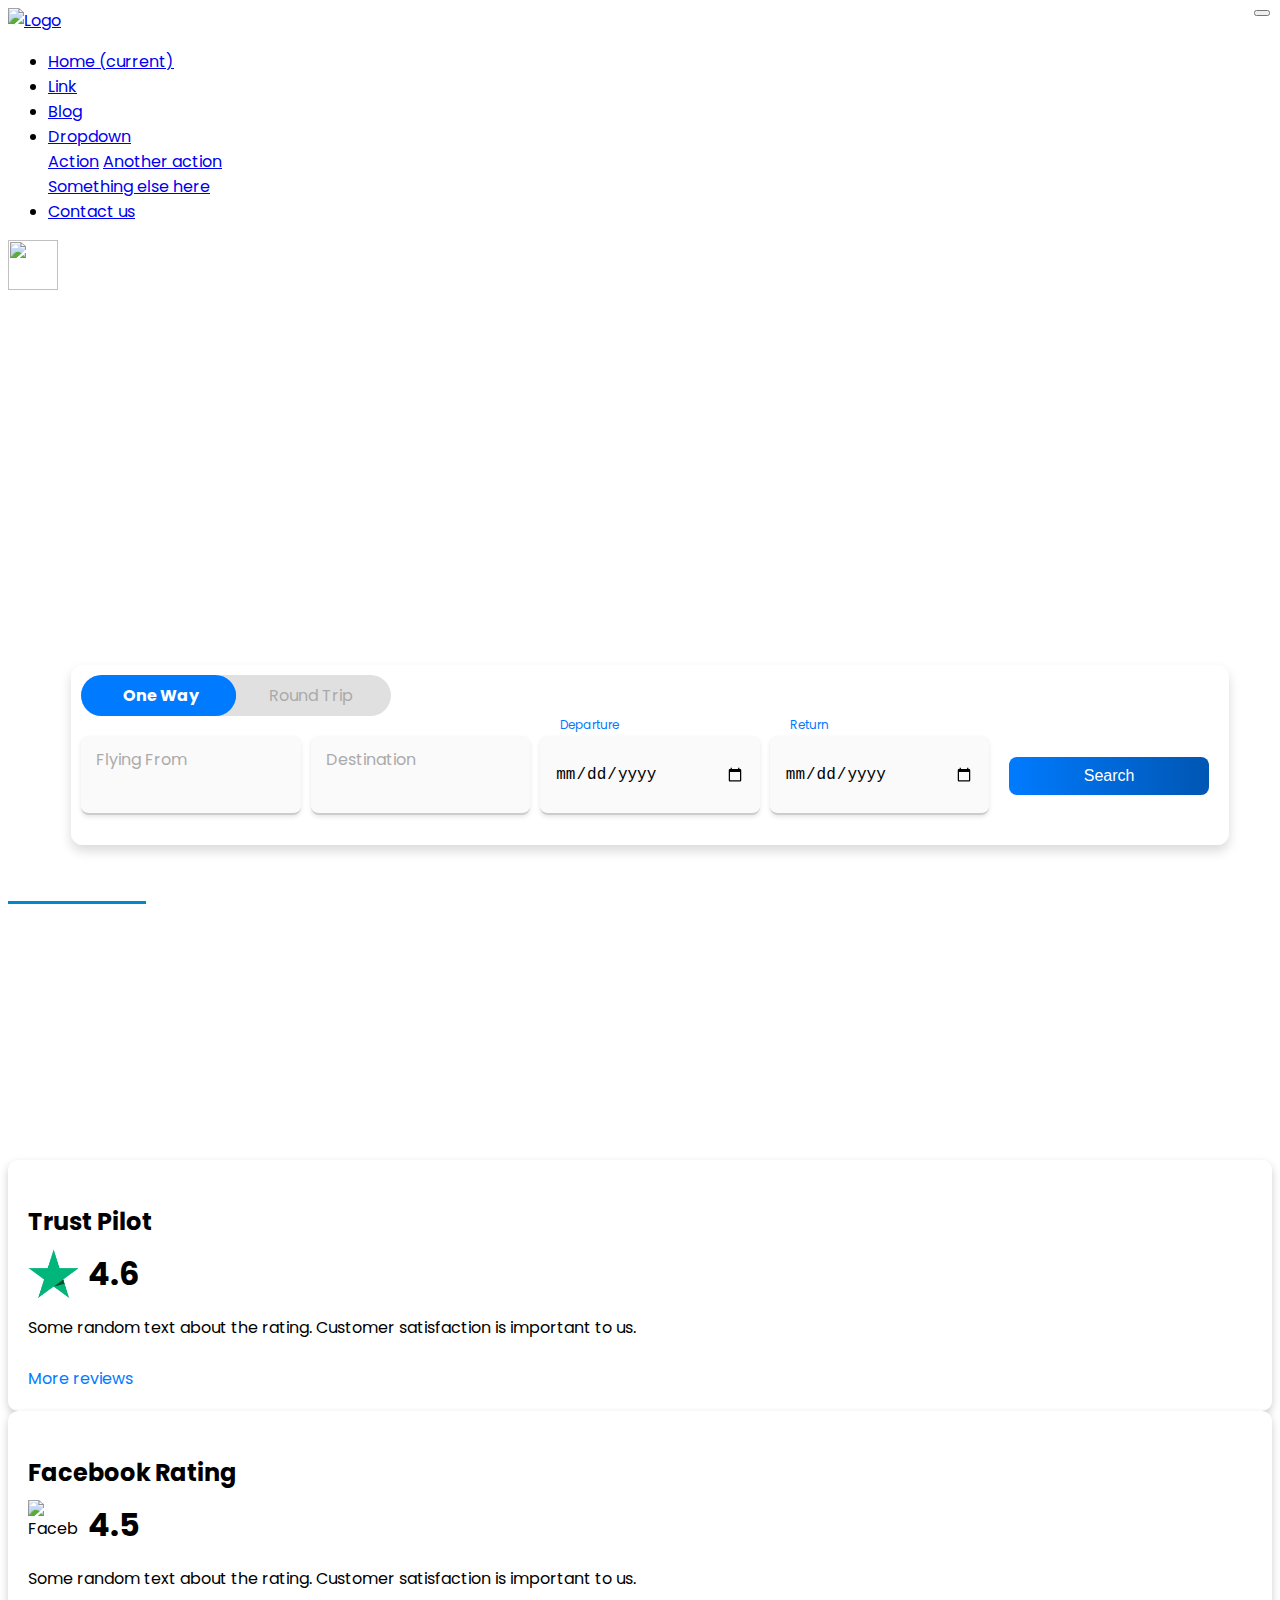
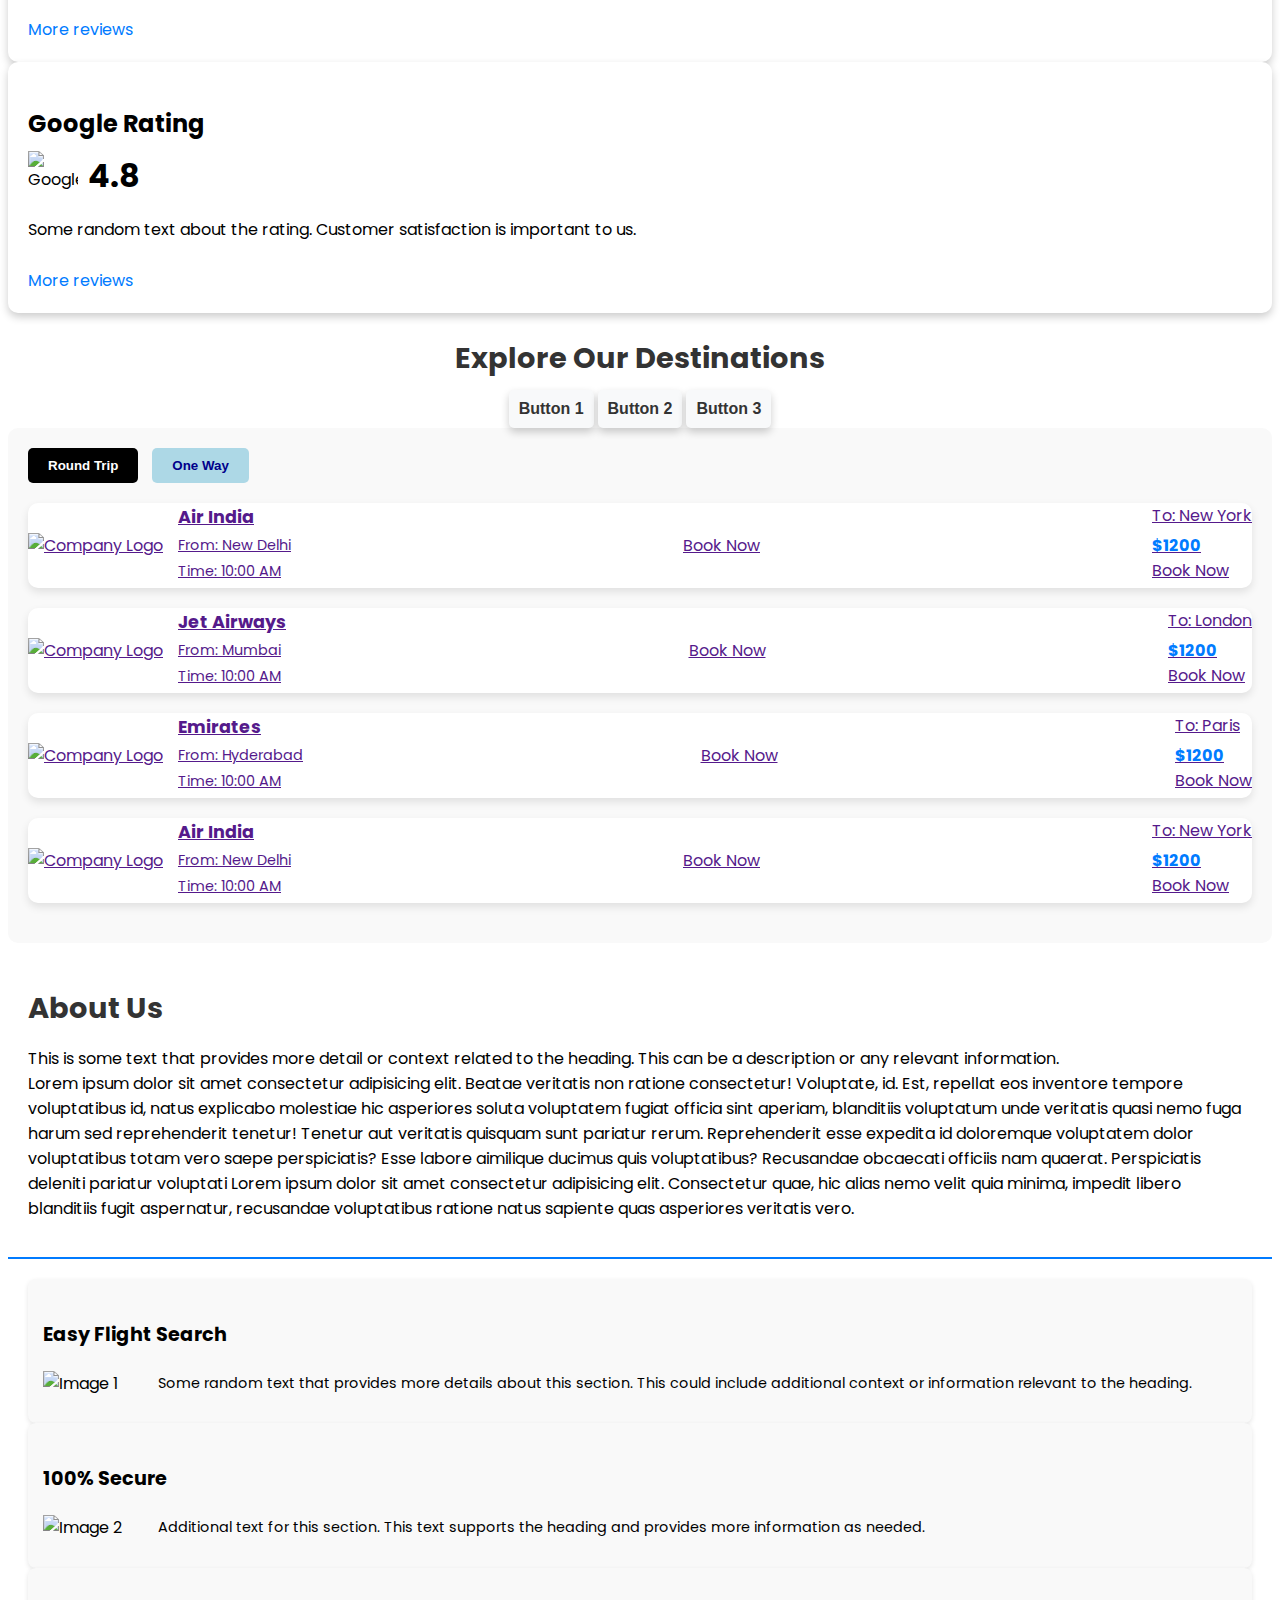
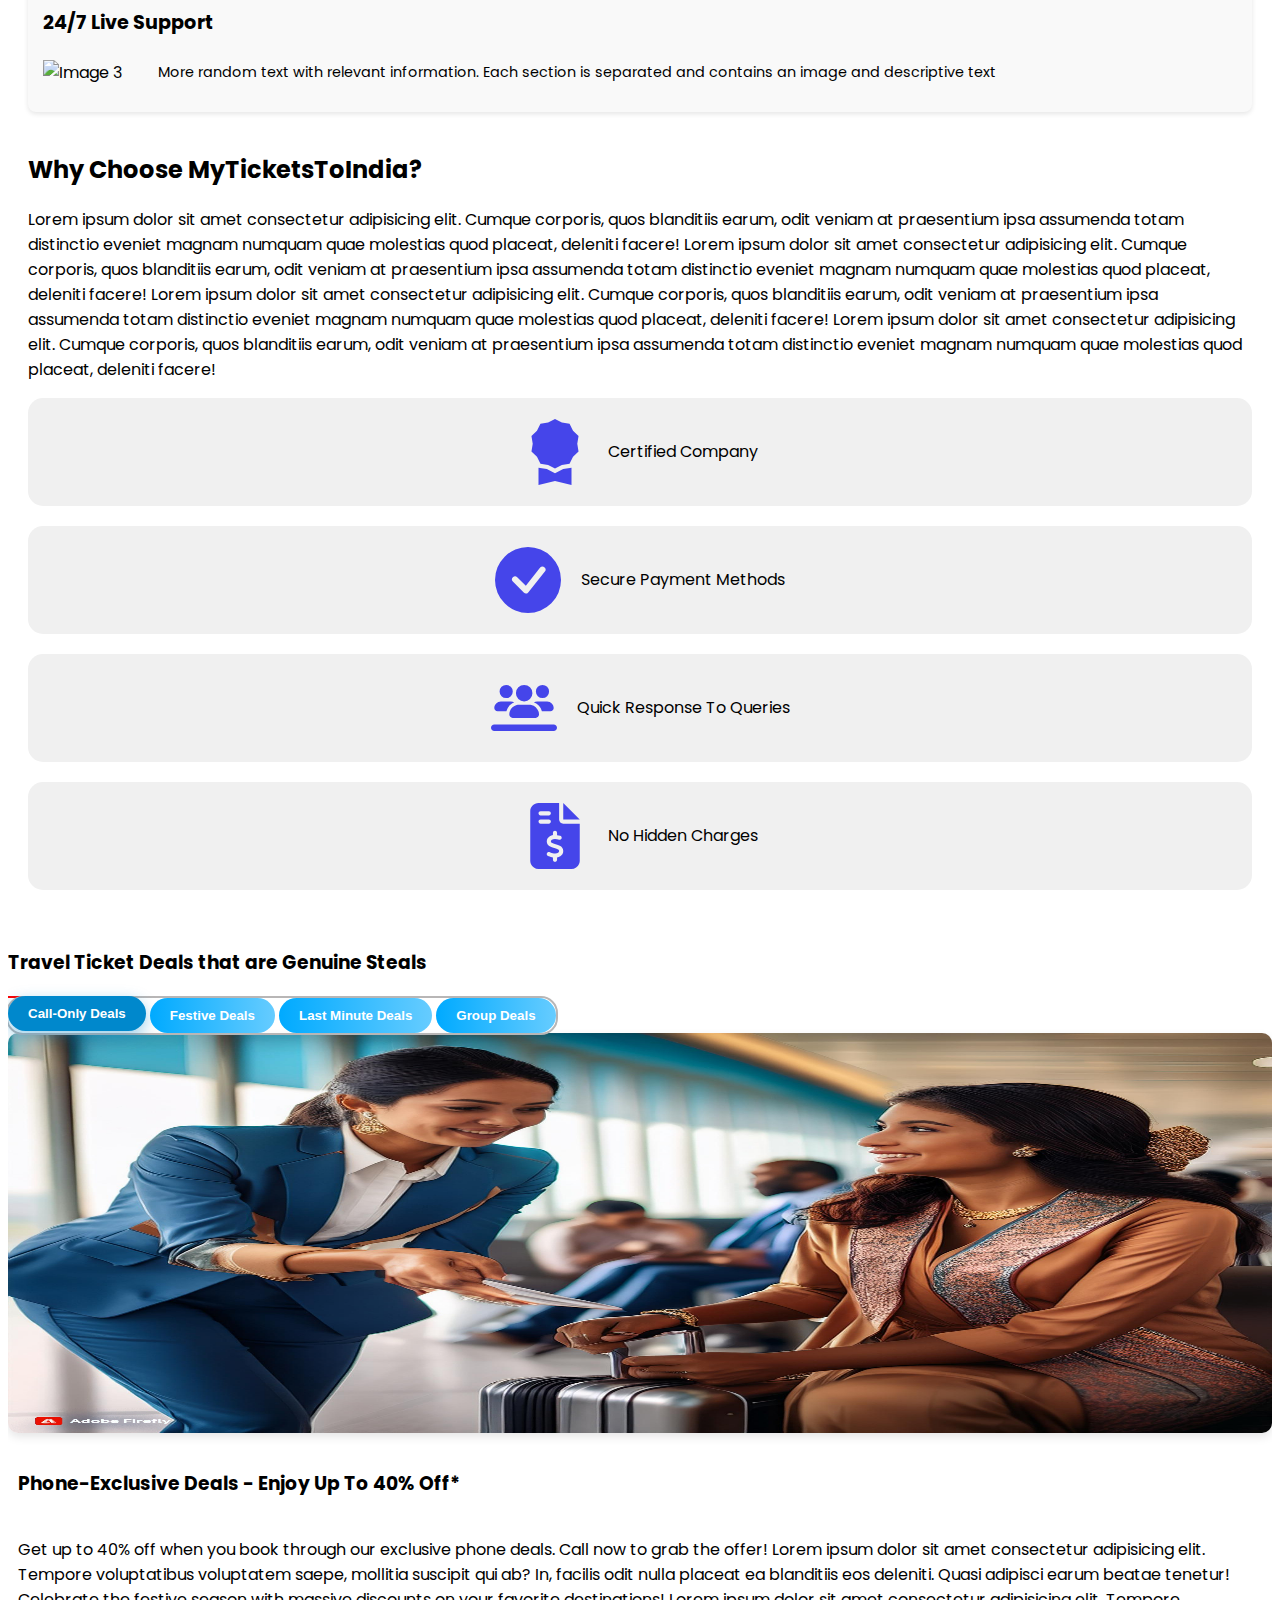
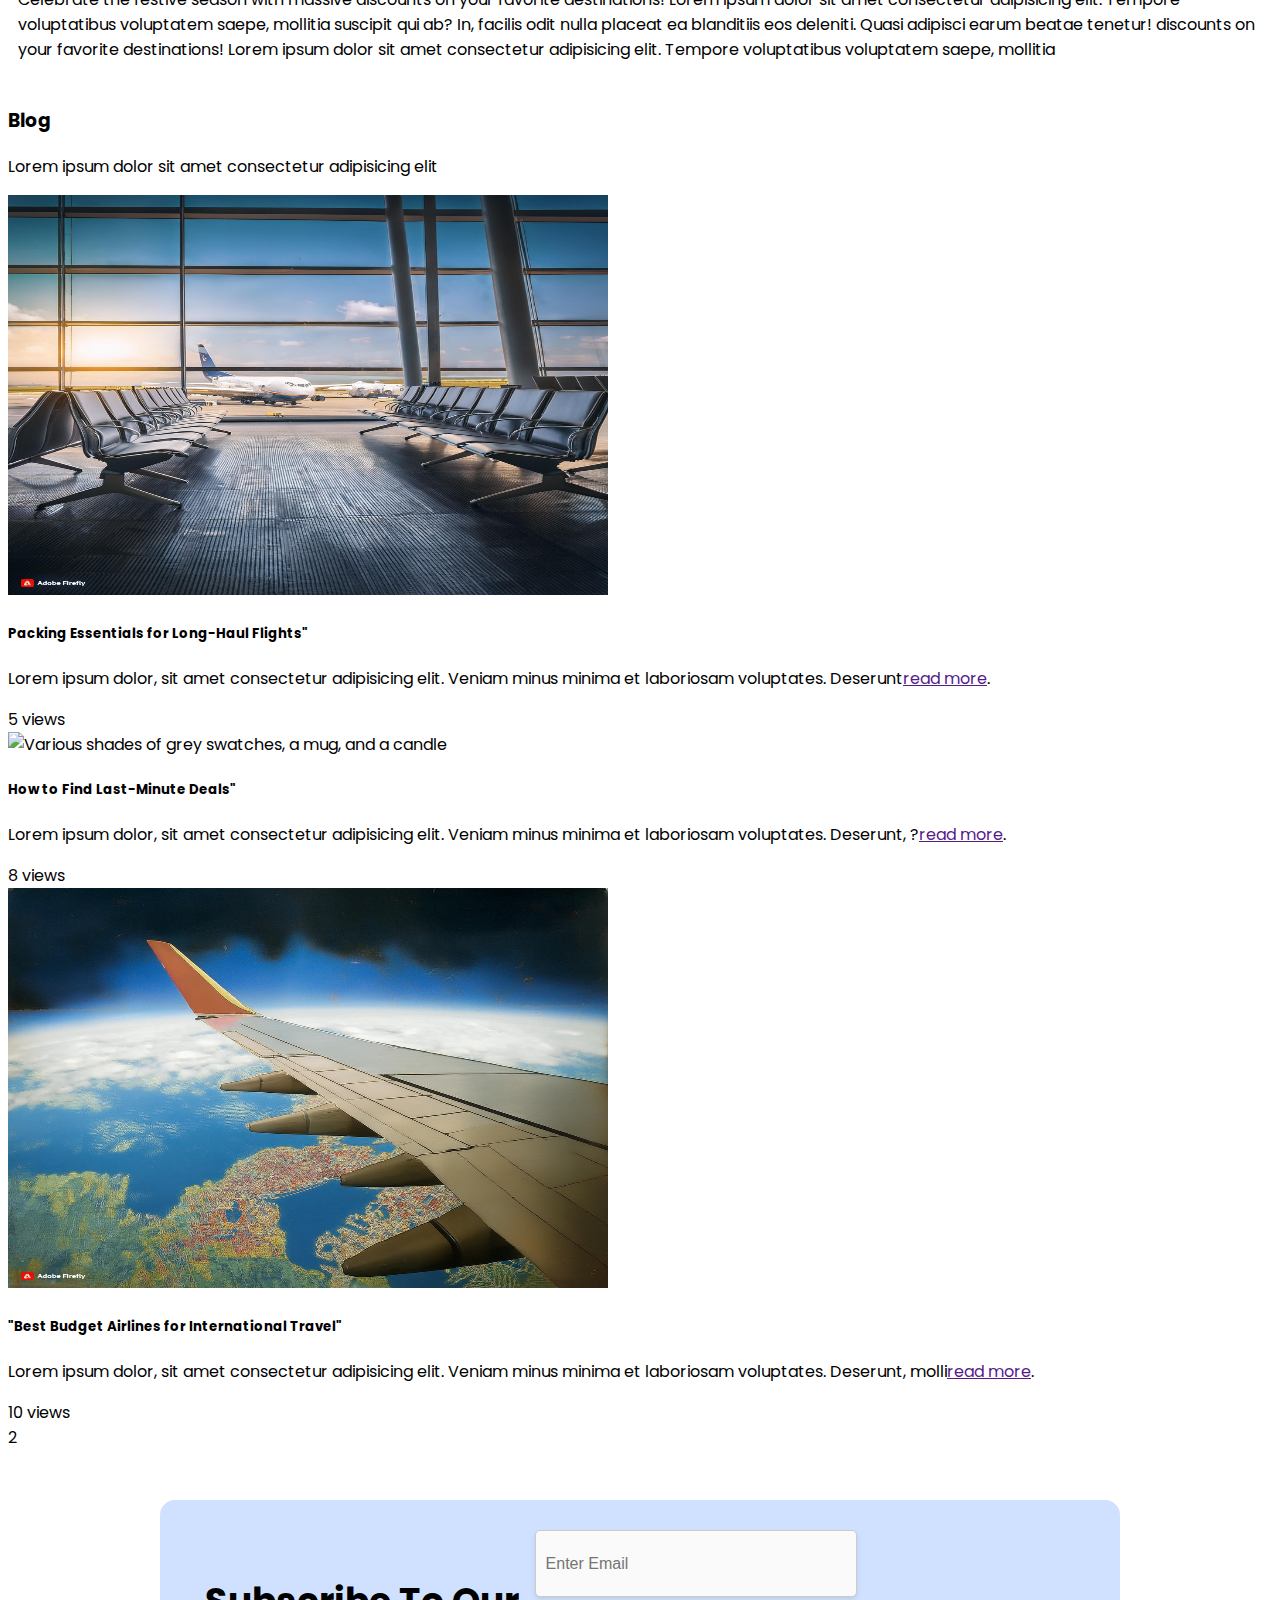
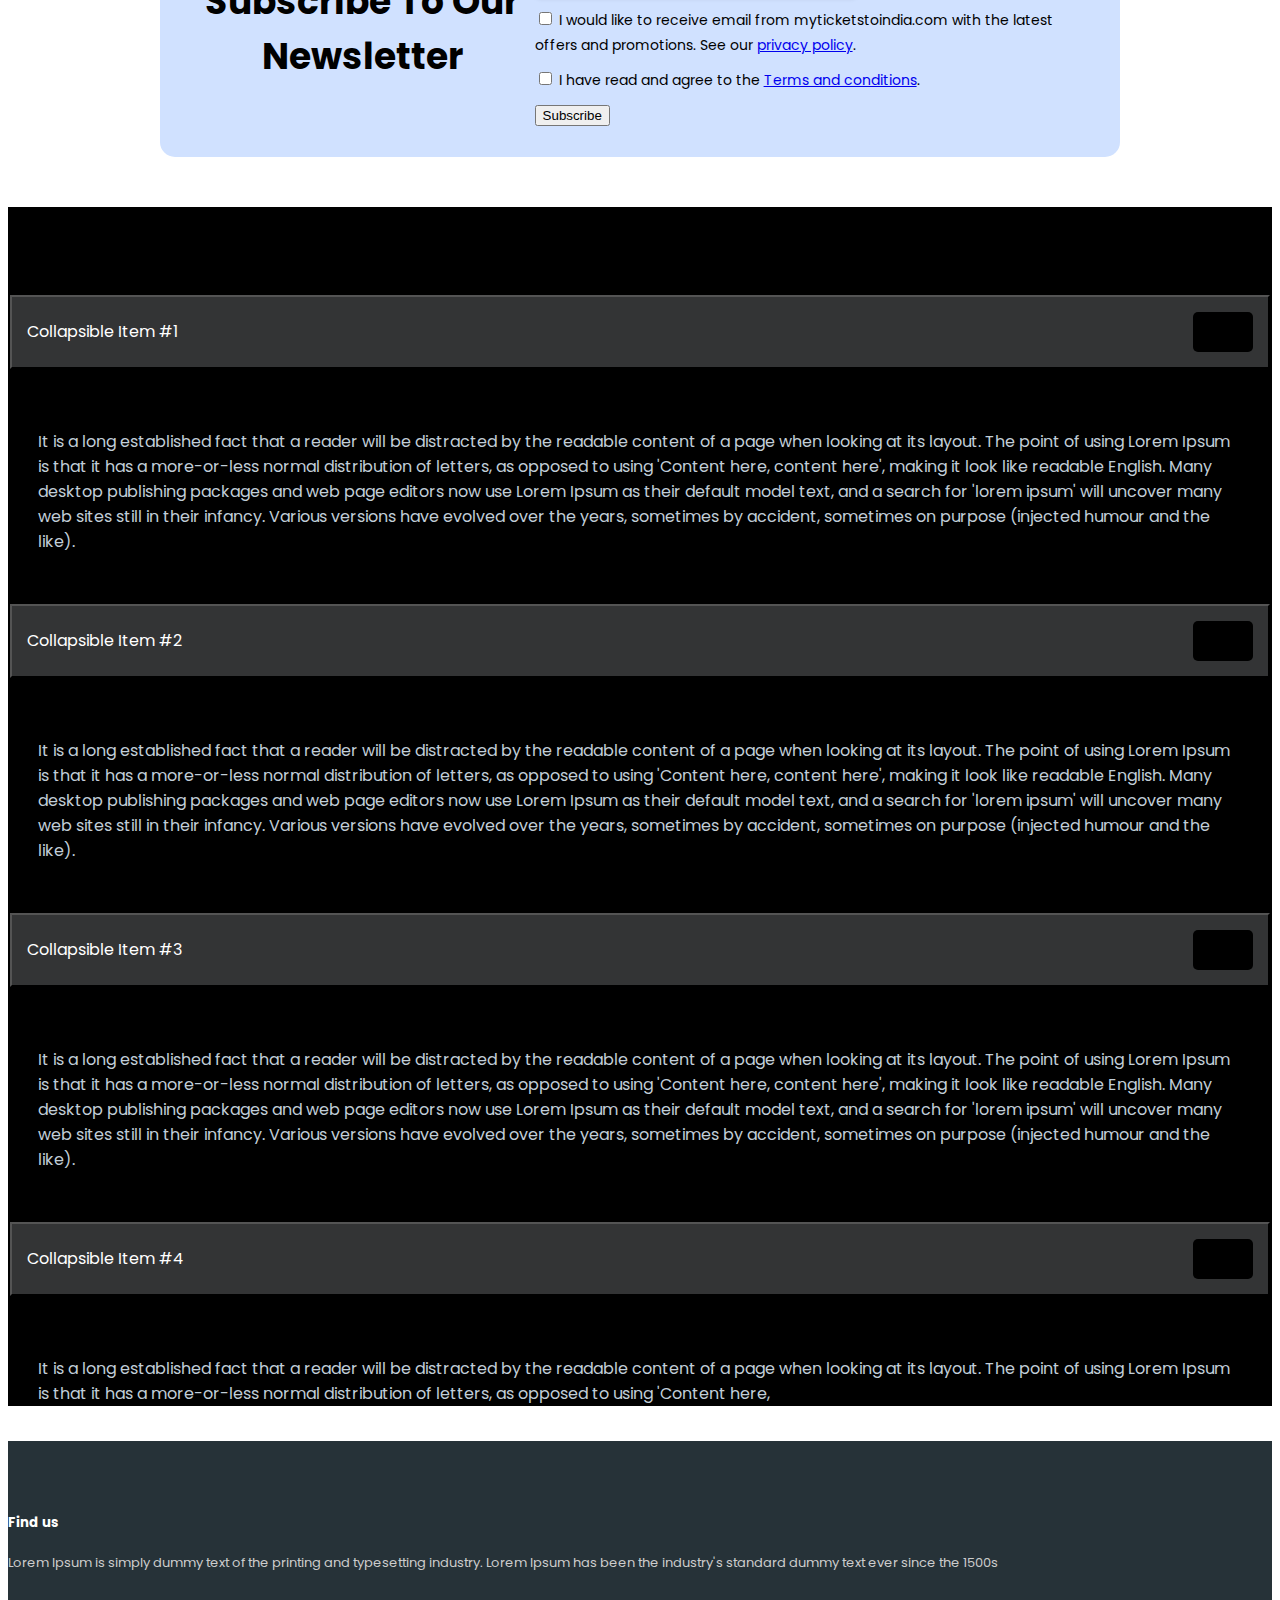
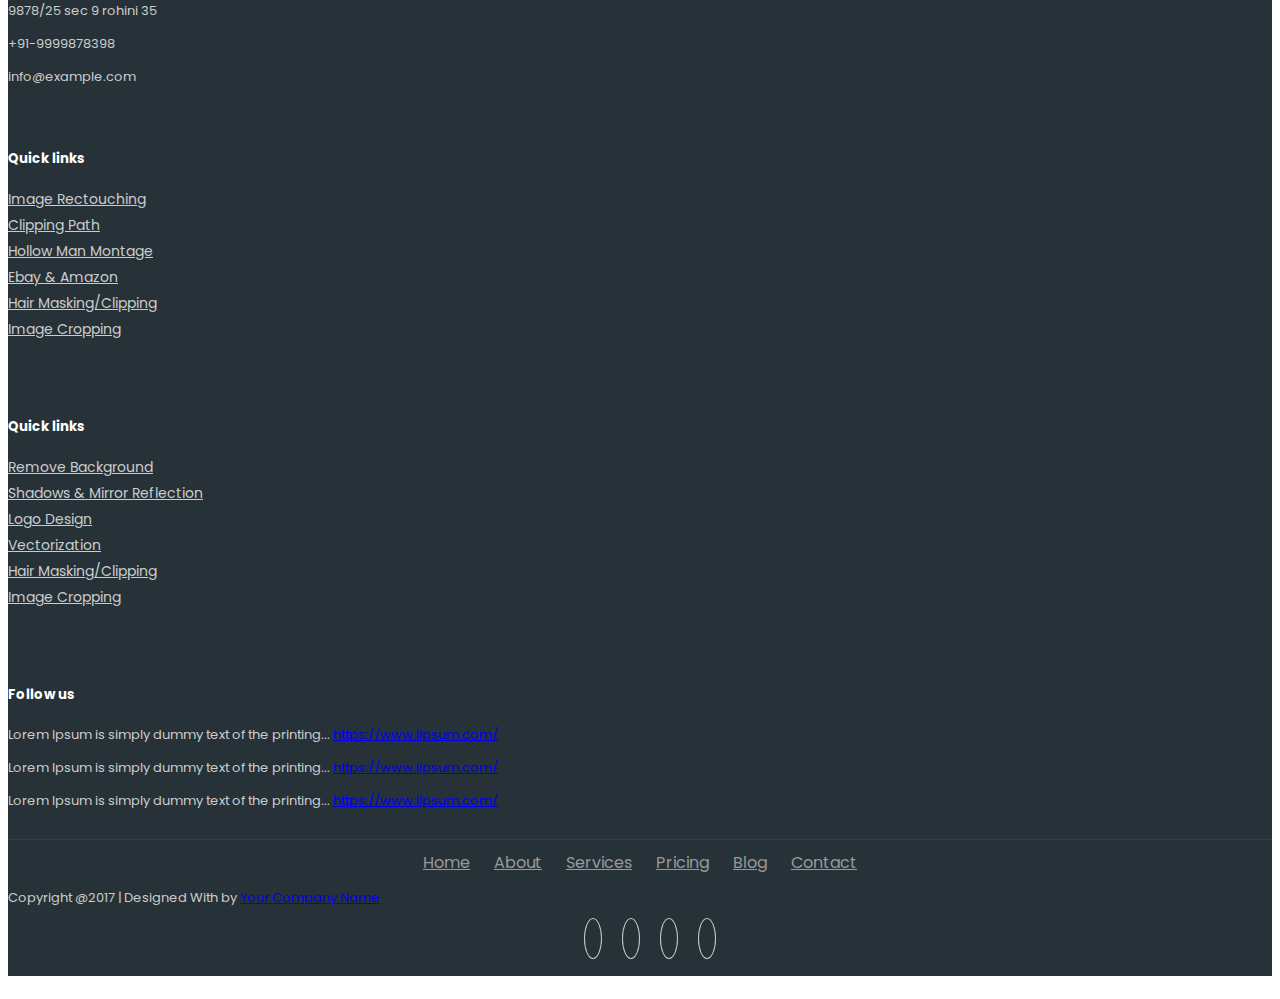
==== commit e891fe37: "updated" ====
--- a/index.html
+++ b/index.html
@@ -237,7 +237,7 @@
                     <div class="rating-card">
                         <h3>Trust Pilot</h3>
                         <div class="rating-details">
-                            <img src="./img/plugin-trustpilot.png"  alt="Yelp" class="icon">
+                            <img src="./img/plugin-trustpilot.png" alt="Yelp" class="icon">
                             <span class="rating-number">4.6</span>
                         </div>
                         <p>Some random text about the rating. Customer satisfaction is important to us.</p>
@@ -266,7 +266,7 @@
                         <a href="#" class="review-link">More reviews</a>
                     </div>
                 </div>
-               
+
             </div>
         </div>
     </div>
@@ -289,7 +289,7 @@
 
 
     </div>
-   
+
     <!-- <div class="container">
         <h1>News Card</h1>
         <div class="cardcontainer">
@@ -311,81 +311,11 @@
 
     <div class="container popular-flights-section shadow-lg" style="border-radius: 10px;">
         <div class="flight-buttons p-2">
-            <button class="btn btn-primary ">Round Trip</button>
-            <button class="btn btn-secondary">One Way</button>
-        </div>
-     <!-- =========================    one way trio card=============== -->
+            <button class="btn btn-primary shadow-none border-0 active " id="roundTripBtn">Round Trip</button>
+            <button class="btn btn-secondary shadow-none border-0" id="oneWayBtn">One Way</button>
+        </div>
+        <!-- =========================    one way trio card=============== -->
         <div class="row round-trip flight-cards">
-            <div class="col-md-6">
-                <a class="text-dark text-decoration-none" href="">
-                    <div class="flight-card p-1">
-                        <div class="flight-info">
-                            <div class="flight-company ">
-                                <div>
-                                    <img src="./img/airplane_2200326.png" alt="Company Logo" class="company-logo">
-                                </div>
-                                <div class="company-details">
-                                    <h5>Air India</h5>
-                                    <p>From: New Delhi</p>
-                                    <p>Time: 10:00 AM</p>
-                                </div>
-
-                            </div>
-
-                        </div>
-                        <div>
-                            <p class="font-weight-bolder book-text d-none d-md-block d-lg-block">
-                                Book Now
-                            </p>
-
-                        </div>
-
-                        <div class="flight-destination text-center">
-                            <p>To: New York</p>
-                            <h4>$1200</h4>
-                            <p class="font-weight-bolder d-block d-md-none d-lg-none">
-                                Book Now
-                            </p>
-                        </div>
-                    </div>
-                </a>
-            </div>
-
-
-            <div class="col-md-6">
-                <a class="text-dark text-decoration-none" href="">
-                    <div class="flight-card p-1">
-                        <div class="flight-info">
-                            <div class="flight-company ">
-                                <div>
-                                    <img src="./img/airplane_2200326.png" alt="Company Logo" class="company-logo">
-                                </div>
-                                <div class="company-details">
-                                    <h5>Air India</h5>
-                                    <p>From: New Delhi</p>
-                                    <p>Time: 10:00 AM</p>
-                                </div>
-
-                            </div>
-
-                        </div>
-                        <div>
-                            <p class="font-weight-bolder book-text d-none d-md-block d-lg-block">
-                                Book Now
-                            </p>
-
-                        </div>
-
-                        <div class="flight-destination text-center">
-                            <p>To: New York</p>
-                            <h4>$1200</h4>
-                            <p class="font-weight-bolder d-block d-md-none d-lg-none">
-                                Book Now
-                            </p>
-                        </div>
-                    </div>
-                </a>
-            </div>
             <div class="col-md-6 mt-3">
                 <a class="text-dark text-decoration-none" href="">
                     <div class="flight-card p-1">
@@ -412,7 +342,78 @@
 
                         <div class="flight-destination text-center">
                             <p>To: New York</p>
-                            <h4>$1200</h4>
+                            <h4 id="price1">$1200</h4>
+                            <p class="font-weight-bolder d-block d-md-none d-lg-none">
+                                Book Now
+                            </p>
+                        </div>
+                    </div>
+                </a>
+            </div>
+            <div class="col-md-6 mt-3">
+                <a class="text-dark text-decoration-none" href="">
+                    <div class="flight-card p-1">
+                        <div class="flight-info">
+                            <div class="flight-company ">
+                                <div>
+                                    <img src="./img/airplane_2200326.png" alt="Company Logo" class="company-logo">
+                                </div>
+                                <div class="company-details">
+                                    <h5>Jet Airways</h5>
+                                    <p>From: Mumbai</p>
+                                    <p>Time: 10:00 AM</p>
+                                </div>
+
+                            </div>
+
+                        </div>
+                        <div>
+                            <p class="font-weight-bolder book-text d-none d-md-block d-lg-block">
+                                Book Now
+                            </p>
+
+                        </div>
+
+                        <div class="flight-destination text-center">
+                            <p>To: London</p>
+                            <h4 id="price2">$1200</h4>
+                            <p class="font-weight-bolder d-block d-md-none d-lg-none">
+                                Book Now
+                            </p>
+                        </div>
+                    </div>
+                </a>
+            </div>
+        </div>
+
+        <div class="row one-way flight-cards">
+            <div class="col-md-6 mt-3">
+                <a class="text-dark text-decoration-none" href="">
+                    <div class="flight-card p-1">
+                        <div class="flight-info">
+                            <div class="flight-company ">
+                                <div>
+                                    <img src="./img/airplane_2200326.png" alt="Company Logo" class="company-logo">
+                                </div>
+                                <div class="company-details">
+                                    <h5>Emirates</h5>
+                                    <p>From: Hyderabad</p>
+                                    <p>Time: 10:00 AM</p>
+                                </div>
+
+                            </div>
+
+                        </div>
+                        <div>
+                            <p class="font-weight-bolder book-text d-none d-md-block d-lg-block">
+                                Book Now
+                            </p>
+
+                        </div>
+
+                        <div class="flight-destination text-center">
+                            <p>To: Paris</p>
+                            <h4 id="price3">$1200</h4>
                             <p class="font-weight-bolder d-block d-md-none d-lg-none">
                                 Book Now
                             </p>
@@ -446,148 +447,7 @@
 
                         <div class="flight-destination text-center">
                             <p>To: New York</p>
-                            <h4>$1200</h4>
-                            <p class="font-weight-bolder d-block d-md-none d-lg-none">
-                                Book Now
-                            </p>
-                        </div>
-                    </div>
-                </a>
-            </div>
-        </div>
-        <!-- ========================two way trip card==================== -->
-        <div class="row one-way flight-cards">
-            <div class="col-md-6">
-                <a class="text-dark text-decoration-none" href="">
-                    <div class="flight-card p-1">
-                        <div class="flight-info">
-                            <div class="flight-company ">
-                                <div>
-                                    <img src="./img/airplane_2200326.png" alt="Company Logo" class="company-logo">
-                                </div>
-                                <div class="company-details">
-                                    <h5>Air India</h5>
-                                    <p>From: New Delhi</p>
-                                    <p>Time: 10:00 AM</p>
-                                </div>
-
-                            </div>
-
-                        </div>
-                        <div>
-                            <p class="font-weight-bolder book-text d-none d-md-block d-lg-block">
-                                Book Now
-                            </p>
-
-                        </div>
-
-                        <div class="flight-destination text-center">
-                            <p>To: New York</p>
-                            <h4>$1200</h4>
-                            <p class="font-weight-bolder d-block d-md-none d-lg-none">
-                                Book Now
-                            </p>
-                        </div>
-                    </div>
-                </a>
-            </div>
-
-
-            <div class="col-md-6">
-                <a class="text-dark text-decoration-none" href="">
-                    <div class="flight-card p-1">
-                        <div class="flight-info">
-                            <div class="flight-company ">
-                                <div>
-                                    <img src="./img/airplane_2200326.png" alt="Company Logo" class="company-logo">
-                                </div>
-                                <div class="company-details">
-                                    <h5>Air India</h5>
-                                    <p>From: New Delhi</p>
-                                    <p>Time: 10:00 AM</p>
-                                </div>
-
-                            </div>
-
-                        </div>
-                        <div>
-                            <p class="font-weight-bolder book-text d-none d-md-block d-lg-block">
-                                Book Now
-                            </p>
-
-                        </div>
-
-                        <div class="flight-destination text-center">
-                            <p>To: New York</p>
-                            <h4>$1200</h4>
-                            <p class="font-weight-bolder d-block d-md-none d-lg-none">
-                                Book Now
-                            </p>
-                        </div>
-                    </div>
-                </a>
-            </div>
-            <div class="col-md-6 mt-3">
-                <a class="text-dark text-decoration-none" href="">
-                    <div class="flight-card p-1">
-                        <div class="flight-info">
-                            <div class="flight-company ">
-                                <div>
-                                    <img src="./img/airplane_2200326.png" alt="Company Logo" class="company-logo">
-                                </div>
-                                <div class="company-details">
-                                    <h5>Air India</h5>
-                                    <p>From: New Delhi</p>
-                                    <p>Time: 10:00 AM</p>
-                                </div>
-
-                            </div>
-
-                        </div>
-                        <div>
-                            <p class="font-weight-bolder book-text d-none d-md-block d-lg-block">
-                                Book Now
-                            </p>
-
-                        </div>
-
-                        <div class="flight-destination text-center">
-                            <p>To: New York</p>
-                            <h4>$1200</h4>
-                            <p class="font-weight-bolder d-block d-md-none d-lg-none">
-                                Book Now
-                            </p>
-                        </div>
-                    </div>
-                </a>
-            </div>
-            <div class="col-md-6 mt-3">
-                <a class="text-dark text-decoration-none" href="">
-                    <div class="flight-card p-1">
-                        <div class="flight-info">
-                            <div class="flight-company ">
-                                <div>
-                                    <img src="./img/airplane_2200326.png" alt="Company Logo" class="company-logo">
-                                </div>
-                                <div class="company-details">
-                                    <h5>Air India</h5>
-                                    <p>From: New Delhi</p>
-                                    <p>Time: 10:00 AM</p>
-                                </div>
-
-                            </div>
-
-                        </div>
-                        <div>
-                            <p class="font-weight-bolder book-text d-none d-md-block d-lg-block">
-                                Book Now
-                            </p>
-
-                        </div>
-
-                        <div class="flight-destination text-center">
-                            <p>To: New York</p>
-                            <h4>$1200</h4>
+                            <h4 id="price4">$1200</h4>
                             <p class="font-weight-bolder d-block d-md-none d-lg-none">
                                 Book Now
                             </p>
@@ -744,56 +604,146 @@
         </div>
         <div class="m-auto d-flex justify-content-center align-content-center shadow-lg"
             style="outline: 2px solid rgb(184, 182, 182); width: fit-content; border-radius: 15px;">
-            <div class="p-2 position-relative" >
-                <button class="btn btn-deal  active " data-text="Phone-Exclusive Deals - Enjoy Up To 40% Off*" 
-                        data-img="./img/Last-Minute-Deals.jpg"
-                        data-desc="Get up to 40% off when you book through our exclusive phone deals. Call now to grab the offer!  Lorem ipsum dolor sit amet consectetur adipisicing elit. Tempore voluptatibus voluptatem saepe, mollitia suscipit qui ab? In, facilis odit nulla placeat ea blanditiis eos deleniti. Quasi adipisci earum beatae tenetur! Celebrate the festive season with massive discounts on your favorite destinations! Lorem ipsum dolor sit amet consectetur adipisicing elit. Tempore voluptatibus voluptatem saepe, mollitia suscipit qui ab? In, facilis odit nulla placeat ea blanditiis eos deleniti. Quasi adipisci earum beatae tenetur!  discounts on your favorite destinations! Lorem ipsum dolor sit amet consectetur adipisicing elit. Tempore voluptatibus   ">
+            <div class="p-2 position-relative">
+                <button class="btn btn-deal  active " data-text="Phone-Exclusive Deals - Enjoy Up To 40% Off*"
+                    data-img="./img/Last-Minute-Deals.jpg"
+                    data-desc="Get up to 40% off when you book through our exclusive phone deals. Call now to grab the offer!  Lorem ipsum dolor sit amet consectetur adipisicing elit. Tempore voluptatibus voluptatem saepe, mollitia suscipit qui ab? In, facilis odit nulla placeat ea blanditiis eos deleniti. Quasi adipisci earum beatae tenetur! Celebrate the festive season with massive discounts on your favorite destinations! Lorem ipsum dolor sit amet consectetur adipisicing elit. Tempore voluptatibus voluptatem saepe, mollitia suscipit qui ab? In, facilis odit nulla placeat ea blanditiis eos deleniti. Quasi adipisci earum beatae tenetur!  discounts on your favorite destinations! Lorem ipsum dolor sit amet consectetur adipisicing elit. Tempore voluptatibus   ">
                     Call-Only Deals
                 </button>
-               
-                
-                <button class="btn btn-deal mt-2 mt-md-0" data-text="Festive Deals - Huge Discounts for the Holidays!" 
-                        data-img="./img/Firefly Festive Deals 90524.jpg"
-                        data-desc="Celebrate the festive season with massive discounts on your favorite destinations! Lorem ipsum dolor sit amet consectetur adipisicing elit. Tempore voluptatibus voluptatem saepe, mollitia suscipit qui ab? In, facilis odit nulla placeat ea blanditiis eos deleniti. Quasi adipisci earum beatae tenetur! Celebrate the festive season with massive discounts on your favorite destinations! Lorem ipsum dolor sit amet consectetur adipisicing elit. Tempore voluptatibus voluptatem saepe, mollitia suscipit qui ab? In, facilis odit nulla placeat ea blanditiis eos deleniti. Quasi adipisci earum beatae tenetur!  discounts on your favorite destinations! Lorem ipsum dolor sit amet consectetur adipisicing elit. T    ">
-                      
+
+
+                <button class="btn btn-deal mt-2 mt-md-0" data-text="Festive Deals - Huge Discounts for the Holidays!"
+                    data-img="./img/Firefly Festive Deals 90524.jpg"
+                    data-desc="Celebrate the festive season with massive discounts on your favorite destinations! Lorem ipsum dolor sit amet consectetur adipisicing elit. Tempore voluptatibus voluptatem saepe, mollitia suscipit qui ab? In, facilis odit nulla placeat ea blanditiis eos deleniti. Quasi adipisci earum beatae tenetur! Celebrate the festive season with massive discounts on your favorite destinations! Lorem ipsum dolor sit amet consectetur adipisicing elit. Tempore voluptatibus voluptatem saepe, mollitia suscipit qui ab? In, facilis odit nulla placeat ea blanditiis eos deleniti. Quasi adipisci earum beatae tenetur!  discounts on your favorite destinations! Lorem ipsum dolor sit amet consectetur adipisicing elit. T    ">
+
                     Festive Deals
-                  
+
                 </button>
-               
-                <button class="btn btn-deal mt-2 mt-md-0 " data-text="Last-Minute Deals - Book Now and Save Big!" 
-                        data-img="./img/Last-Minute-Deals.jpg"
-                        data-desc="Hurry up! Grab our last-minute deals and enjoy big savings on your flights. Lorem ipsum dolor sit amet consectetur adipisicing elit. Tempore voluptatibus voluptatem saepe, mollitia suscipit qui ab? In, facilis odit nulla placeat ea blanditiis eos deleniti. Quasi adipisci earum beatae tenetur! Celebrate the festive season with massive discounts on your favorite destinations! Lorem ipsum dolor sit amet consectetur adipisicing elit. Tempore voluptatibus voluptatem saepe, mollitia suscipit qui ab? In, facilis odit nulla placeat ea blanditiis eos deleniti. Quasi adipisci earum beatae tenetur!  discounts on your favorite destinations! Lorem ipsum dolor sit amet consectetur adipisicing elit. Tempore voluptatibus v   ">
+
+                <button class="btn btn-deal mt-2 mt-md-0 " data-text="Last-Minute Deals - Book Now and Save Big!"
+                    data-img="./img/Last-Minute-Deals.jpg"
+                    data-desc="Hurry up! Grab our last-minute deals and enjoy big savings on your flights. Lorem ipsum dolor sit amet consectetur adipisicing elit. Tempore voluptatibus voluptatem saepe, mollitia suscipit qui ab? In, facilis odit nulla placeat ea blanditiis eos deleniti. Quasi adipisci earum beatae tenetur! Celebrate the festive season with massive discounts on your favorite destinations! Lorem ipsum dolor sit amet consectetur adipisicing elit. Tempore voluptatibus voluptatem saepe, mollitia suscipit qui ab? In, facilis odit nulla placeat ea blanditiis eos deleniti. Quasi adipisci earum beatae tenetur!  discounts on your favorite destinations! Lorem ipsum dolor sit amet consectetur adipisicing elit. Tempore voluptatibus v   ">
                     Last Minute Deals
                 </button>
-               
-                
-             
-                <button class="btn btn-deal mt-2 mt-md-0 " data-text="Group Deals - Special Prices for Group Bookings" 
-                        data-img="./img/Group-Deals.jpg"
-                        data-desc="Travel with friends or family and get special group booking prices for your trips. Lorem ipsum dolor sit amet consectetur adipisicing elit. Tempore voluptatibus voluptatem saepe, mollitia suscipit qui ab? In, facilis odit nulla placeat ea blanditiis eos deleniti. Quasi adipisci earum beatae tenetur! Celebrate the festive season with massive discounts on your favorite destinations! Lorem ipsum dolor sit amet consectetur adipisicing elit. Tempore voluptatibus voluptatem saepe, mollitia suscipit qui ab? In, facilis odit nulla placeat ea blanditiis eos deleniti. Quasi adipisci earum beatae tenetur!  discounts on your favorite destinations! Lorem ipsum dolor sit amet consectetur adipisicing elit. Tempore voluptatibus   ">
+
+
+
+                <button class="btn btn-deal mt-2 mt-md-0 " data-text="Group Deals - Special Prices for Group Bookings"
+                    data-img="./img/Group-Deals.jpg"
+                    data-desc="Travel with friends or family and get special group booking prices for your trips. Lorem ipsum dolor sit amet consectetur adipisicing elit. Tempore voluptatibus voluptatem saepe, mollitia suscipit qui ab? In, facilis odit nulla placeat ea blanditiis eos deleniti. Quasi adipisci earum beatae tenetur! Celebrate the festive season with massive discounts on your favorite destinations! Lorem ipsum dolor sit amet consectetur adipisicing elit. Tempore voluptatibus voluptatem saepe, mollitia suscipit qui ab? In, facilis odit nulla placeat ea blanditiis eos deleniti. Quasi adipisci earum beatae tenetur!  discounts on your favorite destinations! Lorem ipsum dolor sit amet consectetur adipisicing elit. Tempore voluptatibus   ">
                     Group Deals
                 </button>
-                
-
-              
+
+
+
                 <!-- Underline -->
                 <div class="underline"></div>
             </div>
         </div>
         <div class="row mt-3 shadow-lg" style="border-radius: 15px;">
             <div class="col-md-6 ">
-                <img src="./img/Group-Deals.jpg" id="deal-image" class="img-fluid rounded  d-block  w-100 h-100 p-2" alt="Deal Image">
+                <img src="./img/Group-Deals.jpg" id="deal-image" class="img-fluid rounded  d-block  w-100 h-100 p-2"
+                    alt="Deal Image">
             </div>
             <div class="col-md-6">
                 <h3 id="deal-text">Phone-Exclusive Deals - Enjoy Up To 40% Off*</h3>
-                <p id="deal-desc" class="text-justify">Get up to 40% off when you book through our exclusive phone deals. Call now to grab the offer!  Lorem ipsum dolor sit amet consectetur adipisicing elit. Tempore voluptatibus voluptatem saepe, mollitia suscipit qui ab? In, facilis odit nulla placeat ea blanditiis eos deleniti. Quasi adipisci earum beatae tenetur! Celebrate the festive season with massive discounts on your favorite destinations! Lorem ipsum dolor sit amet consectetur adipisicing elit. Tempore voluptatibus voluptatem saepe, mollitia suscipit qui ab? In, facilis odit nulla placeat ea blanditiis eos deleniti. Quasi adipisci earum beatae tenetur!  discounts on your favorite destinations! Lorem ipsum dolor sit amet consectetur adipisicing elit. Tempore voluptatibus voluptatem saepe, mollitia    </p>
-            </div>
-        </div>
-    </div>  
-
-
+                <p id="deal-desc" class="text-justify">Get up to 40% off when you book through our exclusive phone
+                    deals. Call now to grab the offer! Lorem ipsum dolor sit amet consectetur adipisicing elit. Tempore
+                    voluptatibus voluptatem saepe, mollitia suscipit qui ab? In, facilis odit nulla placeat ea
+                    blanditiis eos deleniti. Quasi adipisci earum beatae tenetur! Celebrate the festive season with
+                    massive discounts on your favorite destinations! Lorem ipsum dolor sit amet consectetur adipisicing
+                    elit. Tempore voluptatibus voluptatem saepe, mollitia suscipit qui ab? In, facilis odit nulla
+                    placeat ea blanditiis eos deleniti. Quasi adipisci earum beatae tenetur! discounts on your favorite
+                    destinations! Lorem ipsum dolor sit amet consectetur adipisicing elit. Tempore voluptatibus
+                    voluptatem saepe, mollitia </p>
+            </div>
+        </div>
+    </div>
+    <!-- =======================blog section=========================== -->
+    <div class="container shadow-lg mt-5" style="border-radius: 15px;">
+        <div class="text-center">
+            <h3 class="font-weight-bolder p-3">Blog</h3>
+            <p>Lorem ipsum dolor sit amet consectetur adipisicing elit</p>
+        </div>
+        <div class="row">
+
+            <div class="col-md-4 mb-4">
+                <div class="card">
+                    <img alt="A smartphone, glasses, and a keyboard on a desk" class="card-img-top" height="400"
+                        src="./img/blog1.jpg" width="600" />
+                    <div class="card-body">
+                        <h5 class="card-title">
+                            Packing Essentials for Long-Haul Flights"
+                        </h5>
+                        <p class="card-text text-justify">
+                            Lorem ipsum dolor, sit amet consectetur adipisicing elit. Veniam minus minima et laboriosam
+                            voluptates. Deserunt<a href="">read more</a>.
+                        </p>
+                    </div>
+                    <div class="card-footer d-flex justify-content-between align-items-center">
+                        <div class="views">
+                            5 views
+                        </div>
+                        <div class="likes">
+                            <i class="fa fa-heart">
+                            </i>
+                        </div>
+                    </div>
+                </div>
+            </div>
+            <div class="col-md-4 mb-4">
+                <div class="card">
+                    <img alt="Various shades of grey swatches, a mug, and a candle" class="card-img-top" height="400"
+                        src="./img/blog2.jpg" width="600" />
+                    <div class="card-body">
+                        <h5 class="card-title">
+                            How to Find Last-Minute Deals"
+                        </h5>
+                        <p class="card-text text-justify">
+                            Lorem ipsum dolor, sit amet consectetur adipisicing elit. Veniam minus minima et laboriosam
+                            voluptates. Deserunt, ?<a href="">read more</a>.
+                        </p>
+                    </div>
+                    <div class="card-footer d-flex justify-content-between align-items-center">
+                        <div class="views">
+                            8 views
+                        </div>
+                        <div class="likes">
+                            <i class="fa fa-heart">
+                            </i>
+                        </div>
+                    </div>
+                </div>
+            </div>
+            <div class="col-md-4 mb-4">
+                <div class="card">
+                    <img alt="Chocolate chip cookies tied with red and white string" class="card-img-top" height="400"
+                        src="./img/blog3.jpg" width="600" />
+                    <div class="card-body">
+                        <h5 class="card-title">
+                            "Best Budget Airlines for International Travel"
+                        </h5>
+                        <p class="card-text text-justify">
+                            Lorem ipsum dolor, sit amet consectetur adipisicing elit. Veniam minus minima et laboriosam
+                            voluptates. Deserunt, molli<a href="">read more</a>.
+                        </p>
+                    </div>
+                    <div class="card-footer d-flex justify-content-between align-items-center">
+                        <div class="views">
+                            10 views
+                        </div>
+                        <div class="likes">
+                            <i class="fa fa-heart">
+                            </i>
+                            2
+                        </div>
+                    </div>
+                </div>
+            </div>
+        </div>
+    </div>
     <!-- ===================new letter=============== -->
-    <div class="container mb-5">
+    <!-- <div class="container mb-5">
         <div class="row d-flex justify-content-center align-items-center custom-rows m-1">
             <div class="col-md-6 p-0 m-0">
                 <img class="" style="height: fit-content !important; width: 100%;" src="./img/city img.jpg" alt="">
@@ -819,199 +769,129 @@
                 </div>
             </div>
         </div>
+    </div> -->
+    <div class="newsletter-container">
+        <div class="newsletter-text">
+            <h2>Subscribe To Our Newsletter</h2>
+        </div>
+        <div class="newsletter-form">
+            <form>
+                <div class="input-group mb-3">
+                    <span class="input-group-text" id="basic-addon1"><i class="fas fa-envelope"></i></span>
+                    <input type="email" class="form-control" placeholder="Enter Email" aria-label="Email"
+                        aria-describedby="basic-addon1">
+                </div>
+                <div class="form-check">
+                    <input class="form-check-input" type="checkbox" value="" id="flexCheckDefault1">
+                    <label class="form-check-label" for="flexCheckDefault1">
+                        I would like to receive email from myticketstoindia.com with the latest offers and promotions.
+                        See our <a href="#" class="text-primary">privacy policy</a>.
+                    </label>
+                </div>
+                <div class="form-check">
+                    <input class="form-check-input" type="checkbox" value="" id="flexCheckDefault2">
+                    <label class="form-check-label" for="flexCheckDefault2">
+                        I have read and agree to the <a href="#" class="text-primary">Terms and conditions</a>.
+                    </label>
+                </div>
+                <div class="text-center">
+                    <button type="submit" class="btn btn-warning text-center shadow-lg">Subscribe</button>
+                </div>
+            </form>
+        </div>
     </div>
 
 
 
     <!-- ================FAQ section============ -->
-    <div class="container mt-5 shadow-lg">
-        <h2 class="text-center mb-4">Frequently Asked Questions</h2>
-        <div class="row">
-            <div class="col-md-6">
-                <div id="accordionLeft">
-                    <!-- FAQ Question 1 -->
-                    <div class="card mb-3">
-                        <div class="card-header" id="headingOne">
-                            <h5 class="mb-0">
-                                <button class="btn btn-link text-decoration-none shadow-none" data-toggle="collapse"
-                                    data-target="#collapseOne" aria-expanded="true" aria-controls="collapseOne">
-                                    What is the baggage allowance for my flight?
-                                </button>
-                            </h5>
-                        </div>
-                        <div id="collapseOne" class="collapse " aria-labelledby="headingOne"
-                            data-parent="#accordionLeft">
-                            <div class="card-body">
-                                Baggage allowance varies by airline and ticket class. Check with your airline for
-                                specific details regarding carry-on and checked baggage.
-                            </div>
-                        </div>
-                    </div>
-                    <!-- FAQ Question 2 -->
-                    <div class="card mb-3">
-                        <div class="card-header" id="headingTwo">
-                            <h5 class="mb-0">
-                                <button class="btn btn-link text-decoration-none shadow-none" data-toggle="collapse"
-                                    data-target="#collapseTwo" aria-expanded="false" aria-controls="collapseTwo">
-                                    How can I change my flight date?
-                                </button>
-                            </h5>
-                        </div>
-                        <div id="collapseTwo" class="collapse" aria-labelledby="headingTwo"
-                            data-parent="#accordionLeft">
-                            <div class="card-body">
-                                You can change your flight date by contacting the airline directly or through their
-                                website. Fees may apply depending on the fare rules.
-                            </div>
-                        </div>
-                    </div>
-                    <!-- FAQ Question 3 -->
-                    <div class="card mb-3">
-                        <div class="card-header" id="headingThree">
-                            <h5 class="mb-0">
-                                <button class="btn btn-link text-decoration-none shadow-none" data-toggle="collapse"
-                                    data-target="#collapseThree" aria-expanded="false" aria-controls="collapseThree">
-                                    What do I need to bring to the airport?
-                                </button>
-                            </h5>
-                        </div>
-                        <div id="collapseThree" class="collapse" aria-labelledby="headingThree"
-                            data-parent="#accordionLeft">
-                            <div class="card-body">
-                                Bring your boarding pass, ID, and any required travel documents. Ensure you adhere to
-                                security guidelines for liquids and prohibited items.
-                            </div>
-                        </div>
-                    </div>
-                    <!-- FAQ Question 4 -->
-                    <div class="card mb-3">
-                        <div class="card-header" id="headingFour">
-                            <h5 class="mb-0">
-                                <button class="btn btn-link text-decoration-none shadow-none" data-toggle="collapse"
-                                    data-target="#collapseFour" aria-expanded="false" aria-controls="collapseFour">
-                                    Can I select my seat in advance?
-                                </button>
-                            </h5>
-                        </div>
-                        <div id="collapseFour" class="collapse" aria-labelledby="headingFour"
-                            data-parent="#accordionLeft">
-                            <div class="card-body">
-                                Many airlines allow you to select your seat in advance during the booking process or
-                                afterward through their website or app.
-                            </div>
-                        </div>
-                    </div>
-                    <!-- FAQ Question 5 -->
-                    <div class="card mb-3">
-                        <div class="card-header" id="headingFive">
-                            <h5 class="mb-0">
-                                <button class="btn btn-link text-decoration-none shadow-none" data-toggle="collapse"
-                                    data-target="#collapseFive" aria-expanded="false" aria-controls="collapseFive">
-                                    What should I do if my flight is delayed?
-                                </button>
-                            </h5>
-                        </div>
-                        <div id="collapseFive" class="collapse" aria-labelledby="headingFive"
-                            data-parent="#accordionLeft">
-                            <div class="card-body">
-                                Check the airline’s app or website for updates. You can also contact the airline or
-                                visit their customer service desk at the airport.
-                            </div>
-                        </div>
-                    </div>
-                </div>
-            </div>
-
-            <div class="col-md-6">
-                <div id="accordionRight">
-                    <!-- FAQ Question 6 -->
-                    <div class="card mb-3">
-                        <div class="card-header" id="headingSix">
-                            <h5 class="mb-0">
-                                <button class="btn btn-link text-decoration-none shadow-none" data-toggle="collapse"
-                                    data-target="#collapseSix" aria-expanded="false" aria-controls="collapseSix">
-                                    How do I get a refund for my flight?
-                                </button>
-                            </h5>
-                        </div>
-                        <div id="collapseSix" class="collapse" aria-labelledby="headingSix"
-                            data-parent="#accordionRight">
-                            <div class="card-body">
-                                Refund policies vary. You can request a refund through the airline’s website or customer
-                                service. Check the fare rules for eligibility.
-                            </div>
-                        </div>
-                    </div>
-                    <!-- FAQ Question 7 -->
-                    <div class="card mb-3">
-                        <div class="card-header" id="headingSeven">
-                            <h5 class="mb-0">
-                                <button class="btn btn-link text-decoration-none shadow-none" data-toggle="collapse"
-                                    data-target="#collapseSeven" aria-expanded="false" aria-controls="collapseSeven">
-                                    What is the process for airport security?
-                                </button>
-                            </h5>
-                        </div>
-                        <div id="collapseSeven" class="collapse" aria-labelledby="headingSeven"
-                            data-parent="#accordionRight">
-                            <div class="card-body">
-                                At airport security, you need to present your boarding pass and ID, remove belts and
-                                shoes, and place carry-on items in bins for screening.
-                            </div>
-                        </div>
-                    </div>
-                    <!-- FAQ Question 8 -->
-                    <div class="card mb-3">
-                        <div class="card-header" id="headingEight">
-                            <h5 class="mb-0">
-                                <button class="btn btn-link text-decoration-none shadow-none" data-toggle="collapse"
-                                    data-target="#collapseEight" aria-expanded="false" aria-controls="collapseEight">
-                                    Can I bring food on the plane?
-                                </button>
-                            </h5>
-                        </div>
-                        <div id="collapseEight" class="collapse" aria-labelledby="headingEight"
-                            data-parent="#accordionRight">
-                            <div class="card-body">
-                                Yes, you can bring food through security, but adhere to liquid restrictions. You can
-                                also purchase food at the airport or on board.
-                            </div>
-                        </div>
-                    </div>
-                    <!-- FAQ Question 9 -->
-                    <div class="card mb-3">
-                        <div class="card-header" id="headingNine">
-                            <h5 class="mb-0">
-                                <button class="btn btn-link text-decoration-none shadow-none" data-toggle="collapse"
-                                    data-target="#collapseNine" aria-expanded="false" aria-controls="collapseNine">
-                                    What should I do if I lose my boarding pass?
-                                </button>
-                            </h5>
-                        </div>
-                        <div id="collapseNine" class="collapse" aria-labelledby="headingNine"
-                            data-parent="#accordionRight">
-                            <div class="card-body">
-                                If you lose your boarding pass, visit the airline’s check-in desk at the airport. They
-                                can reissue a new boarding pass for you.
-                            </div>
-                        </div>
-                    </div>
-                    <!-- FAQ Question 10 -->
-                    <div class="card mb-3">
-                        <div class="card-header" id="headingTen">
-                            <h5 class="mb-0">
-                                <button class="btn btn-link text-decoration-none shadow-none" data-toggle="collapse"
-                                    data-target="#collapseTen" aria-expanded="false" aria-controls="collapseTen">
-                                    Can I change my flight itinerary?
-                                </button>
-                            </h5>
-                        </div>
-                        <div id="collapseTen" class="collapse" aria-labelledby="headingTen"
-                            data-parent="#accordionRight">
-                            <div class="card-body">
-                                Flight itineraries can often be changed, depending on the fare rules and availability.
-                                Contact the airline directly or use their online platform.
-                            </div>
+    <div style="      background-color: black !important;">
+        <div class="container">
+            <h1 class="text-center text-light">FAQ</h1>
+            <div class="accordion mb-0" id="accordionExample">
+                <div class="item">
+                    <div class="item-header" id="headingOne">
+                        <h2 class="mb-0">
+                            <button class="btn btn-link" type="button" data-toggle="collapse" data-target="#collapseOne"
+                                aria-expanded="true" aria-controls="collapseOne">
+                                Collapsible Item #1
+                                <i class="fa fa-angle-down"></i>
+                            </button>
+                        </h2>
+                    </div>
+                    <div id="collapseOne" class="collapse show" aria-labelledby="headingOne"
+                        data-parent="#accordionExample">
+                        <div class="t-p">
+                            It is a long established fact that a reader will be distracted by the readable content of a
+                            page when looking at its layout. The point of using Lorem Ipsum is that it has a
+                            more-or-less normal distribution of letters, as opposed to using 'Content here, content
+                            here', making it look like readable English. Many desktop publishing packages and web page
+                            editors now use Lorem Ipsum as their default model text, and a search for 'lorem ipsum' will
+                            uncover many web sites still in their infancy. Various versions have evolved over the years,
+                            sometimes by accident, sometimes on purpose (injected humour and the like).
+                        </div>
+                    </div>
+                </div>
+                <div class="item">
+                    <div class="item-header" id="headingTwo">
+                        <h2 class="mb-0">
+                            <button class="btn btn-link collapsed" type="button" data-toggle="collapse"
+                                data-target="#collapseTwo" aria-expanded="false" aria-controls="collapseTwo">
+                                Collapsible Item #2
+                                <i class="fa fa-angle-down"></i>
+                            </button>
+                        </h2>
+                    </div>
+                    <div id="collapseTwo" class="collapse" aria-labelledby="headingTwo" data-parent="#accordionExample">
+                        <div class="t-p">
+                            It is a long established fact that a reader will be distracted by the readable content of a
+                            page when looking at its layout. The point of using Lorem Ipsum is that it has a
+                            more-or-less normal distribution of letters, as opposed to using 'Content here, content
+                            here', making it look like readable English. Many desktop publishing packages and web page
+                            editors now use Lorem Ipsum as their default model text, and a search for 'lorem ipsum' will
+                            uncover many web sites still in their infancy. Various versions have evolved over the years,
+                            sometimes by accident, sometimes on purpose (injected humour and the like).
+                        </div>
+                    </div>
+                </div>
+                <div class="item">
+                    <div class="item-header" id="headingThree">
+                        <h2 class="mb-0">
+                            <button class="btn btn-link collapsed" type="button" data-toggle="collapse"
+                                data-target="#collapseThree" aria-expanded="false" aria-controls="collapseThree">
+                                Collapsible Item #3
+                                <i class="fa fa-angle-down"></i>
+                            </button>
+                        </h2>
+                    </div>
+                    <div id="collapseThree" class="collapse" aria-labelledby="headingThree"
+                        data-parent="#accordionExample">
+                        <div class="t-p">
+                            It is a long established fact that a reader will be distracted by the readable content of a
+                            page when looking at its layout. The point of using Lorem Ipsum is that it has a
+                            more-or-less normal distribution of letters, as opposed to using 'Content here, content
+                            here', making it look like readable English. Many desktop publishing packages and web page
+                            editors now use Lorem Ipsum as their default model text, and a search for 'lorem ipsum' will
+                            uncover many web sites still in their infancy. Various versions have evolved over the years,
+                            sometimes by accident, sometimes on purpose (injected humour and the like).
+                        </div>
+                    </div>
+                </div>
+                <div class="item mb-0">
+                    <div class="item-header mb-0" id="headingFour">
+                        <h2 class="mb-0">
+                            <button class="btn btn-link collapsed" type="button" data-toggle="collapse"
+                                data-target="#collapseFour" aria-expanded="false" aria-controls="collapseFour">
+                                Collapsible Item #4
+                                <i class="fa fa-angle-down"></i>
+                            </button>
+                        </h2>
+                    </div>
+                    <div id="collapseFour" class="collapse" aria-labelledby="headingFour"
+                        data-parent="#accordionExample">
+                        <div class="t-p mb-3 " style="height: fit-content !important;">
+                            It is a long established fact that a reader will be distracted by the readable content of a
+                            page when looking at its layout. The point of using Lorem Ipsum is that it has a
+                            more-or-less normal distribution of letters, as opposed to using 'Content here,
                         </div>
                     </div>
                 </div>
--- a/style.css
+++ b/style.css
@@ -753,6 +753,36 @@
     align-items: center;
     /* margin-top: 20px; */
 }
+.flight-destination h4 {
+    transition: transform 0.3s ease, opacity 0.3s ease;
+}
+
+.flight-destination h4.zoom-out {
+    transform: scale(1.5);
+    opacity: 0;
+}
+
+.flight-destination h4.zoom-in {
+    transform: scale(1);
+    opacity: 1;
+}
+.flight-buttons button.active {
+    background-color: rgb(0, 0, 0) !important;
+    color: white;
+}
+.flight-buttons button {
+    background-color: lightblue; /* Default background color for inactive buttons */
+    color: darkblue; /* Default text color for inactive buttons */
+    border: none; /* Remove border */
+    border-radius: 5px; /* Rounded corners for buttons */
+    padding: 10px 20px; /* Padding for better spacing */
+    transition: background-color 0.3s, color 0.3s; /* Smooth transition for color change */
+}
+
+.flight-buttons button.active {
+    background-color: #003366; /* Deep Blue for active button */
+    color: white; /* White text for active button */
+}
 
 
 
@@ -876,55 +906,65 @@
 }
 
 /* ============newa letter============ */
-
-
-.custom-input {
-    display: block;
+.newsletter-container {
+    background-image: url(./img/blue-bg.jpg);
+    background-color: #d0e1ff;
+    border-radius: 15px;
+    padding: 30px;
+    max-width: 900px;
+    margin: 50px auto;
+    display: flex;
+    align-items: center;
+    justify-content: space-between;
+}
+.newsletter-text {
+    text-align: center;
+}
+.newsletter-text h2 {
+    font-size: 36px;
+    font-weight: bold;
+}
+.newsletter-form {
+    display: flex;
+    flex-direction: column;
+    align-items: flex-start;
+}
+.newsletter-form input[type="email"] {
+    border-radius: 5px;
+    padding: 10px;
+    border: 1px solid #ccc;
+    margin-bottom: 10px;
+    width: 300px;
+}
+.newsletter-form label {
+    font-size: 14px;
+    margin-bottom: 5px;
+}
+.newsletter-form .form-check {
+    margin-bottom: 10px;
+}
+/* .newsletter-form .btn {
+    background-color: #1a73e8;
+    color: white;
+    border: none;
+    padding: 10px 20px;
+    border-radius: 5px;
+} */
+/* .newsletter-form .btn:hover {
+    background-color: #155ab6;
+} */
+.background-image {
+    position: absolute;
+    top: 0;
+    left: 0;
     width: 100%;
-    min-height: calc(1.5em + .75rem + 2px);
-    padding: .575rem .75rem;
-    font-size: 1rem;
-    font-weight: 400;
-    line-height: 1.5;
-    color: #495057;
-    background-color: #fff;
-    background-clip: padding-box;
-    border: 1px solid #ced4da;
-    border-radius: 52px;
-    transition: border-color .15s ease-in-out, box-shadow .15s ease-in-out;
-}
-
-.custom-card {
-    padding: 20px;
-    background-color: #eee;
-    padding-bottom: 50px;
-    padding-top: 50px;
-}
-
-.custom-input:focus {
-    color: #495057;
-    background-color: #fff;
-    border-color: #f9a826;
-    outline: 0;
-    box-shadow: none;
-}
-
-.custom-btn {
-    top: 0px;
-    border-top-right-radius: 28px;
-    border-bottom-right-radius: 28px;
-    color: #fff;
-    background-color: #f9a826;
-    border-color: #f9a826;
-    /* padding-top: -20px !important; */
-    /* margin-bottom: 29px; */
-}
-
-.custom-btn:hover {
-    background-color: #f9a826;
-    border-color: #f9a826;
-}
-
+    height: 100%;
+    z-index: -1;
+    opacity: 0.1;
+}
+.input-group-text {
+ height : 45px !important;
+}
 /* ===================about us text============== */
 .section-content {
     padding: 20px;
@@ -985,67 +1025,69 @@
     }
 }
 
-/* =================blog============ */
-
-/* ============FAQ section============== */
-.faq-section {
-    padding: 30px;
-    background-color: #e9ecef;
-    /* Light grey background */
-}
-
-.card {
-    border: none;
-    border-radius: 8px;
-    margin-bottom: 10px;
-}
-
-.card-header {
-    background-color: #003366;
-    /* Navy blue background for header */
-    color: white;
-    border-radius: 10px;
-
-
-}
-
-.card-header h5 {
-    margin-bottom: 0;
-}
-
-.card-header .btn-link {
-    color: white;
-    font-weight: bold;
-    text-decoration: none;
-    display: block;
-    width: 100%;
-    text-align: left;
-    padding: 10px;
-    /* text-decoration: none;
-    box-shadow: none; */
-}
-
-.card-header .btn-link:hover {
-    text-decoration: underline;
-    background-color: #002244;
-    /* Darker navy on hover */
-}
-
-.card-body {
-    background-color: #ffffff;
-    /* White background for content */
-    border: 1px solid #dee2e6;
-    /* Light grey border */
-    border-top: none;
-    border-radius: 0 0 8px 8px;
-    padding: 15px;
-    transition: all 0.3s ease;
-}
-
-.collapse.show {
-    transition: height 0.35s ease;
-}
-
+
+/* ==================FAQ=================== */
+
+.accordion{
+    margin: 40px 0;
+  }
+  .accordion .item {
+      border: none;
+      margin-bottom: 50px;
+      background: none;
+  }
+  .t-p{
+    color: rgb(193 206 216);
+    padding: 40px 30px 0px 30px;
+  }
+  .accordion .item .item-header h2 button.btn.btn-link {
+      background: #333435;
+      color: white;
+      border-radius: 0px;
+      font-family: 'Poppins';
+      font-size: 16px;
+      font-weight: 400;
+      line-height: 2.5;
+      text-decoration: none;
+  }
+  .accordion .item .item-header {
+      border-bottom: none;
+      background: transparent;
+      padding: 0px;
+      margin: 2px;
+  }
+  
+  .accordion .item .item-header h2 button {
+      color: white;
+      font-size: 20px;
+      padding: 15px;
+      display: block;
+      width: 100%;
+      text-align: left;
+  }
+  
+  .accordion .item .item-header h2 i {
+      float: right;
+      font-size: 30px;
+      color: #eca300;
+      background-color: black !important;
+      width: 60px;
+      height: 40px;
+      display: flex;
+      justify-content: center;
+      align-items: center;
+      border-radius: 5px;
+  }
+  
+  button.btn.btn-link.collapsed i {
+      transform: rotate(0deg);
+  }
+  
+  button.btn.btn-link i {
+      transform: rotate(180deg);
+      transition: 0.5s;
+  }
+  
 /* ==============footer============== */
 /* .footer-02 .subscribe-form .form-group input {
     background: transparent !important;
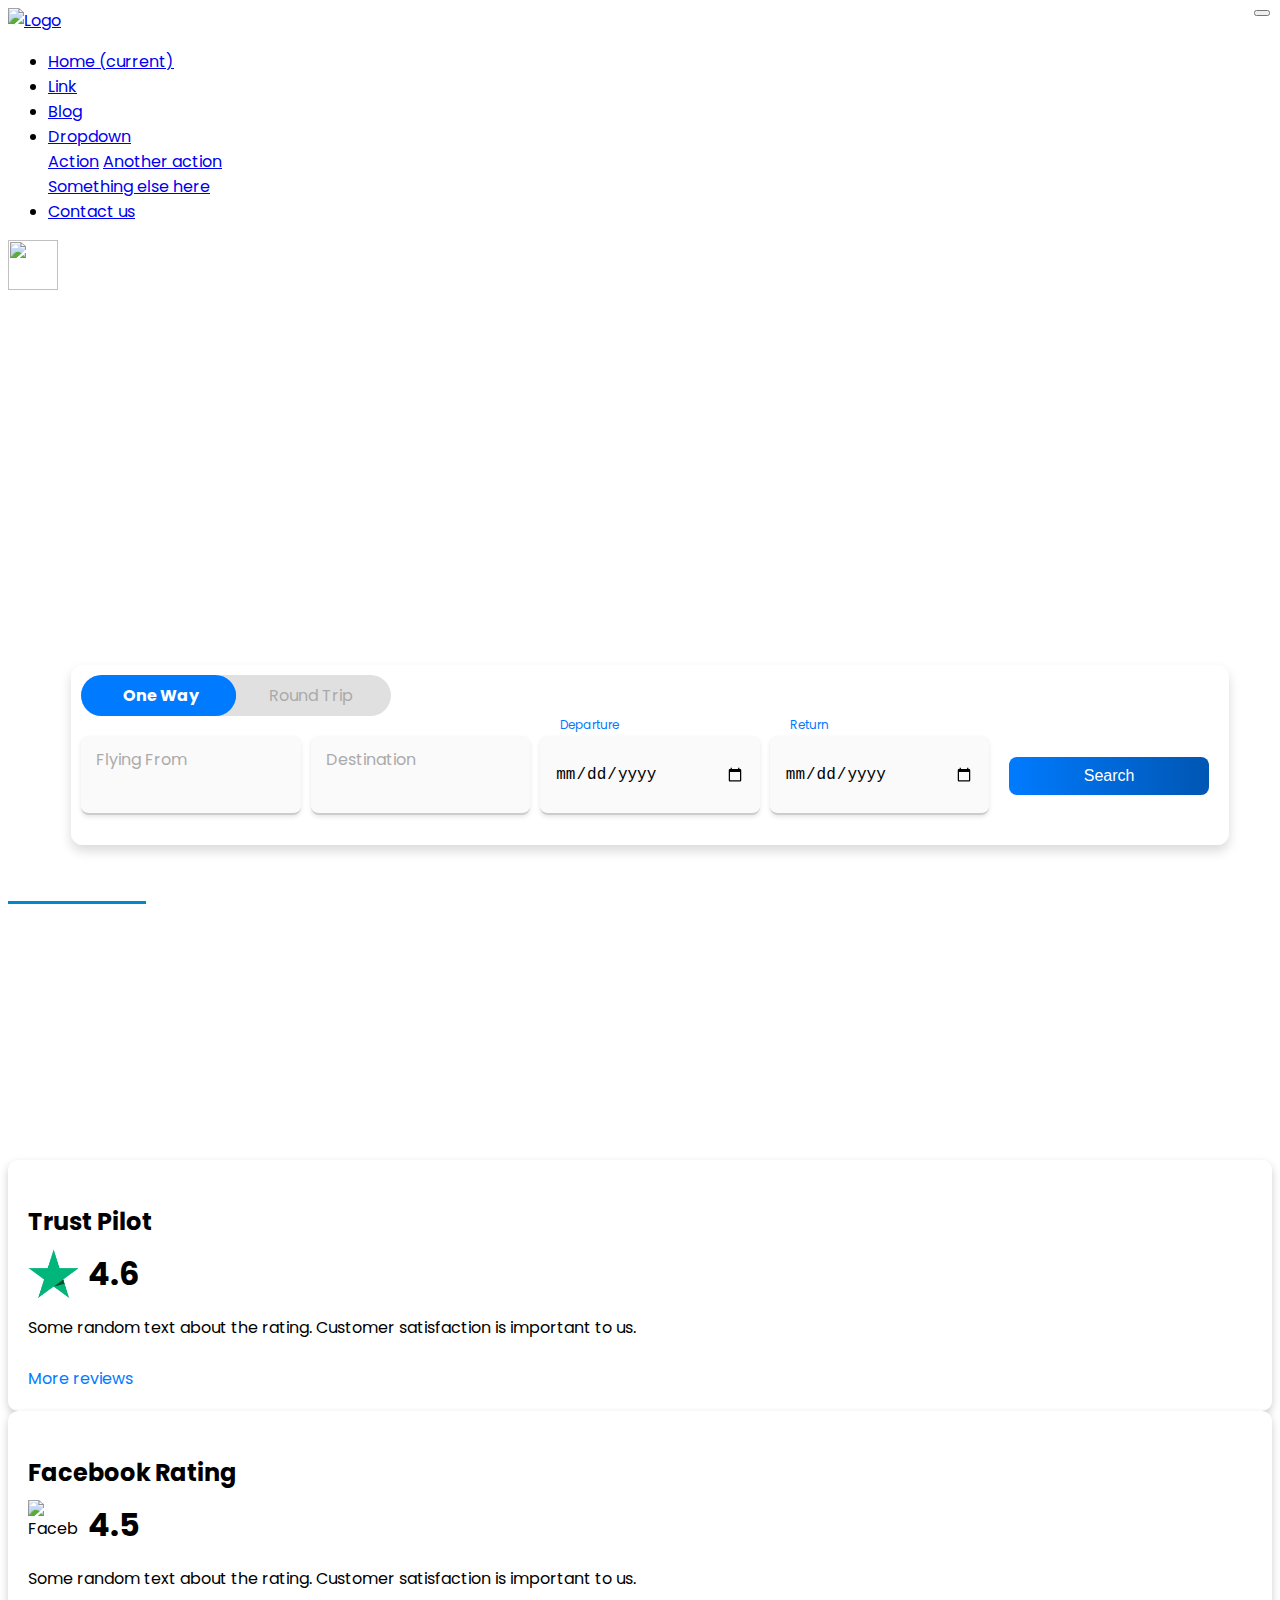
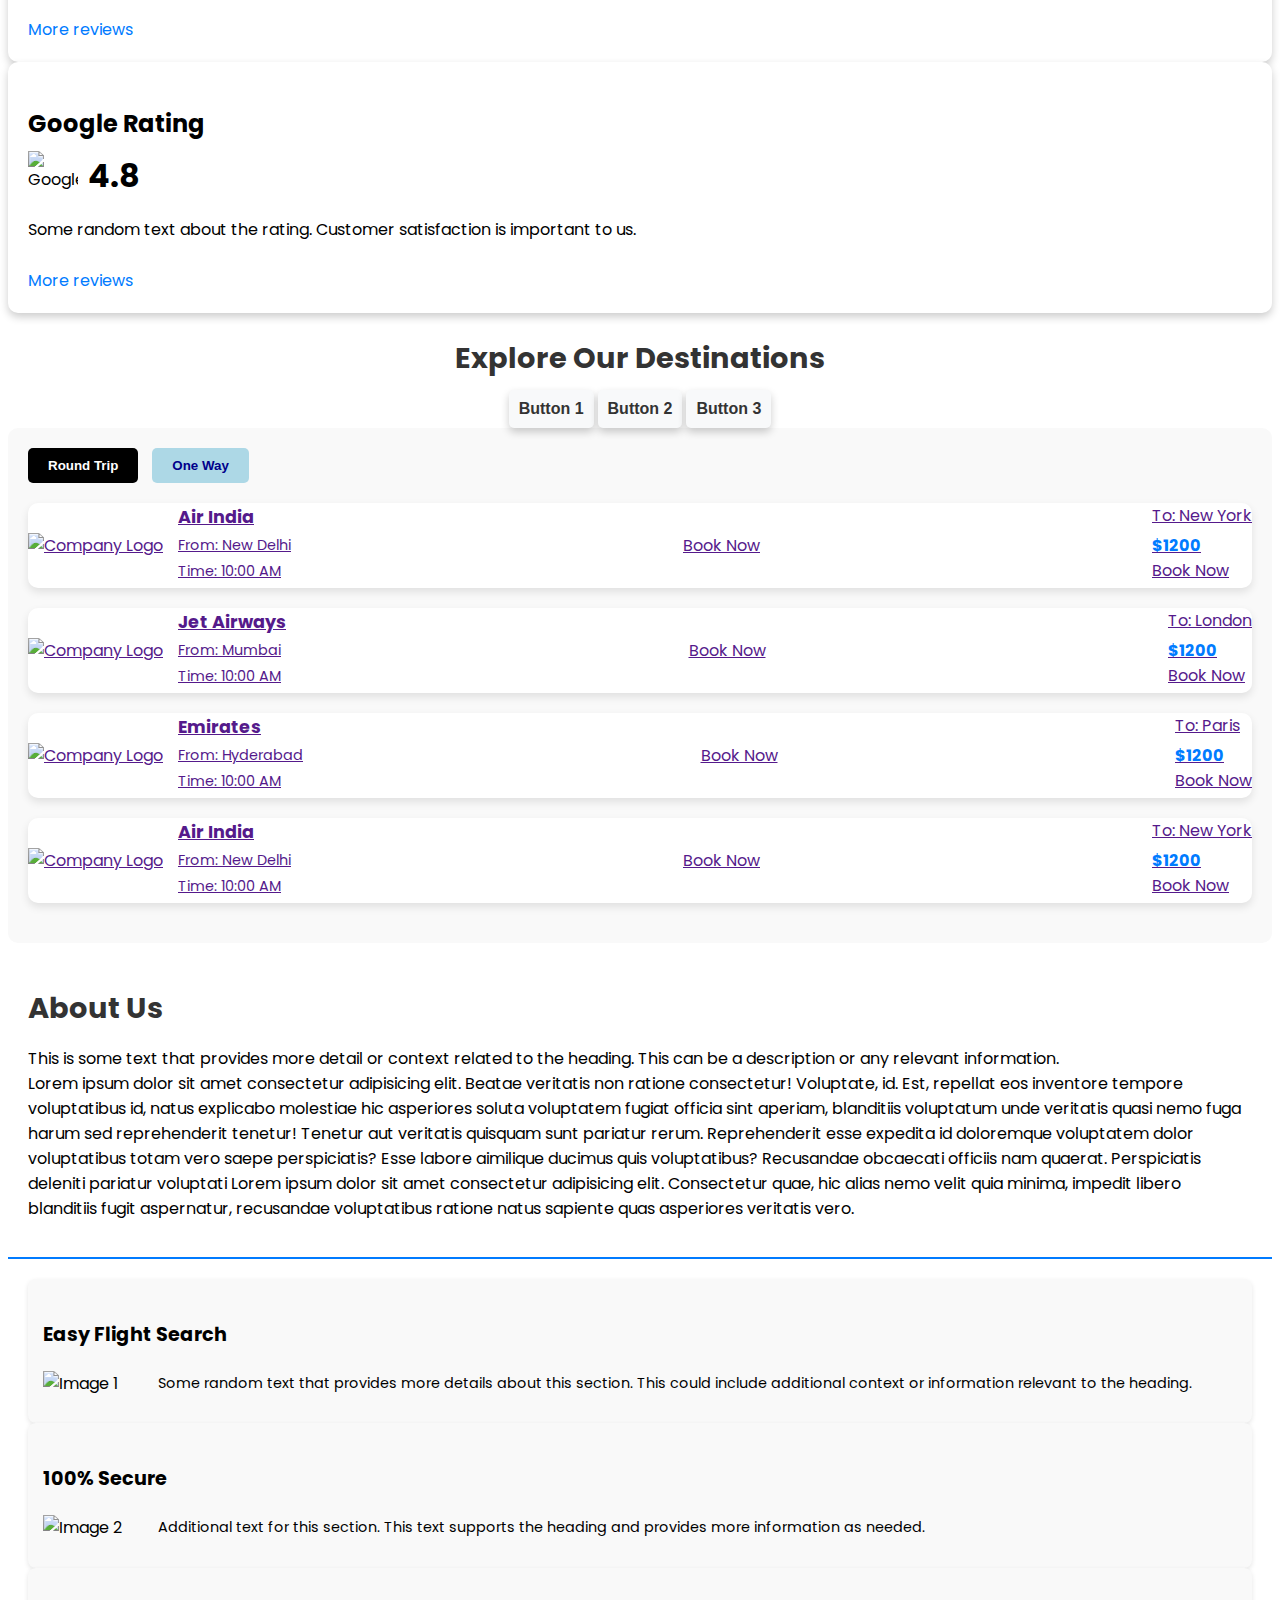
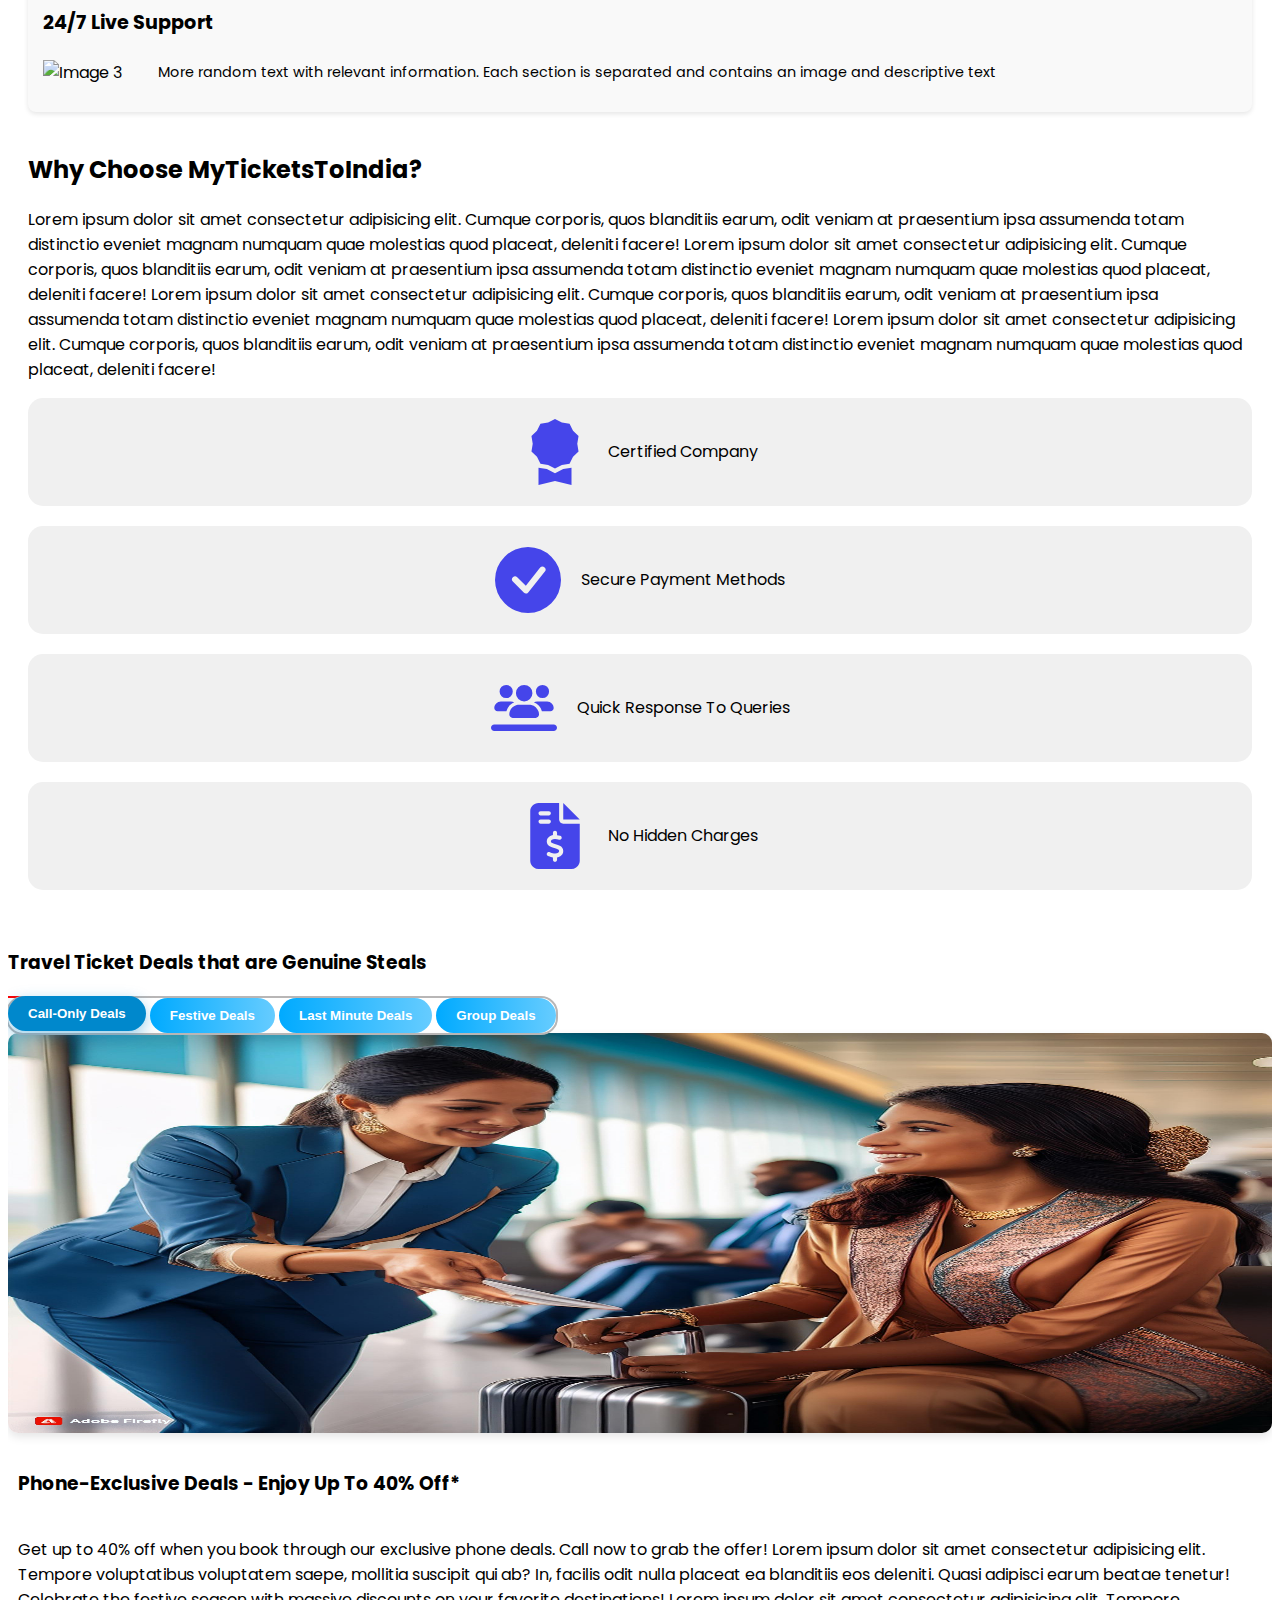
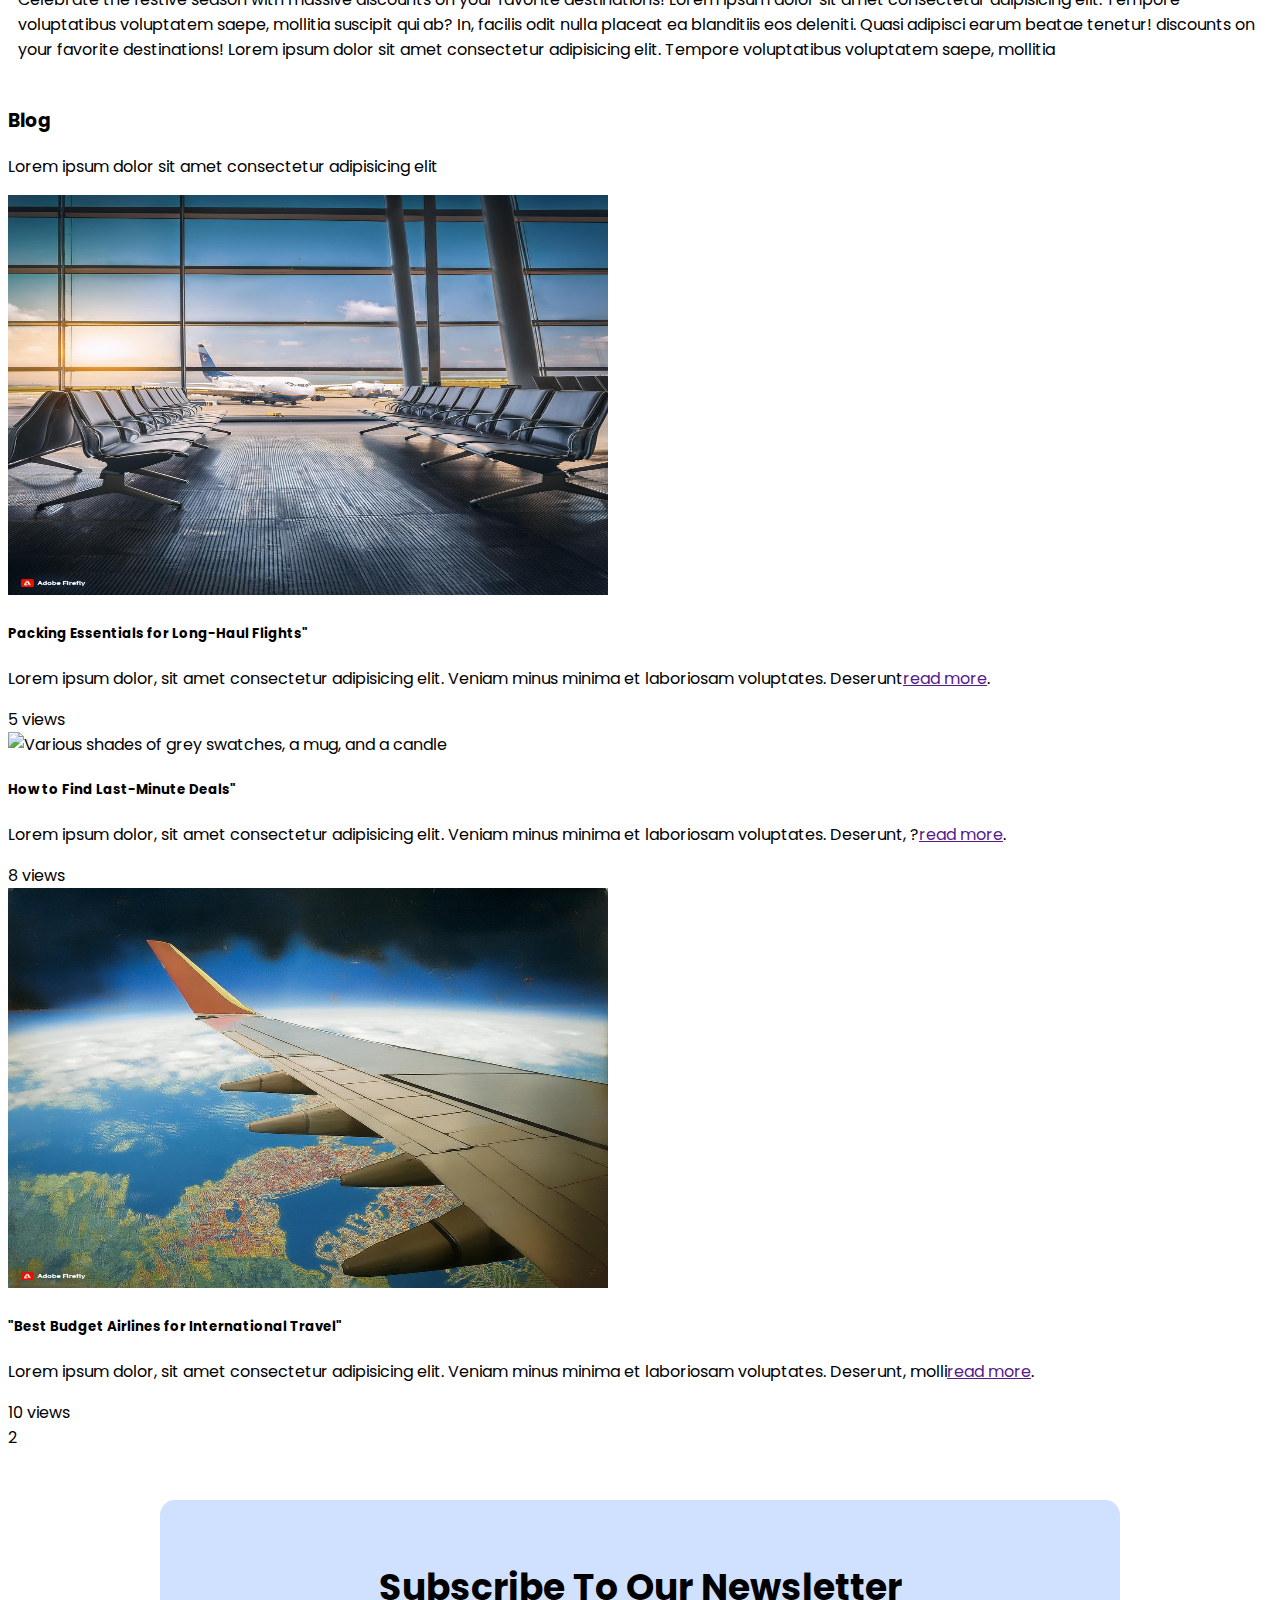
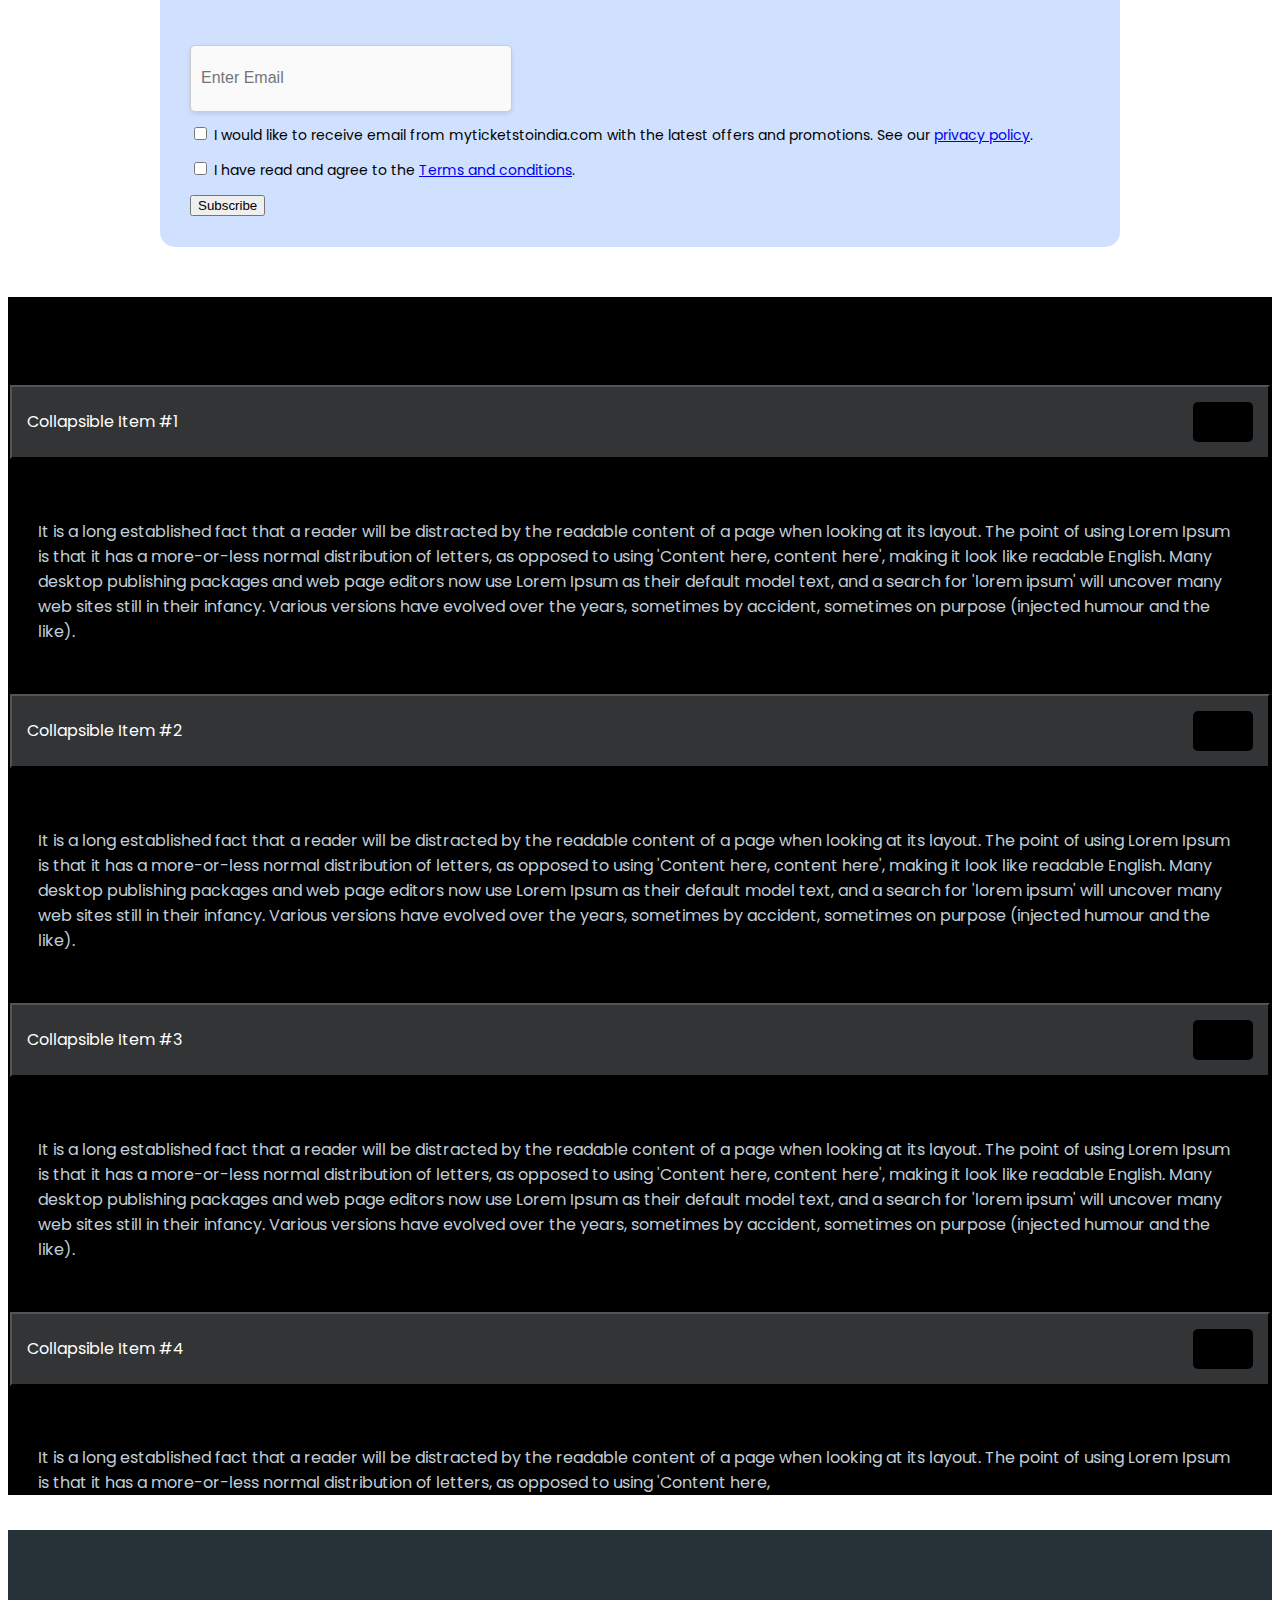
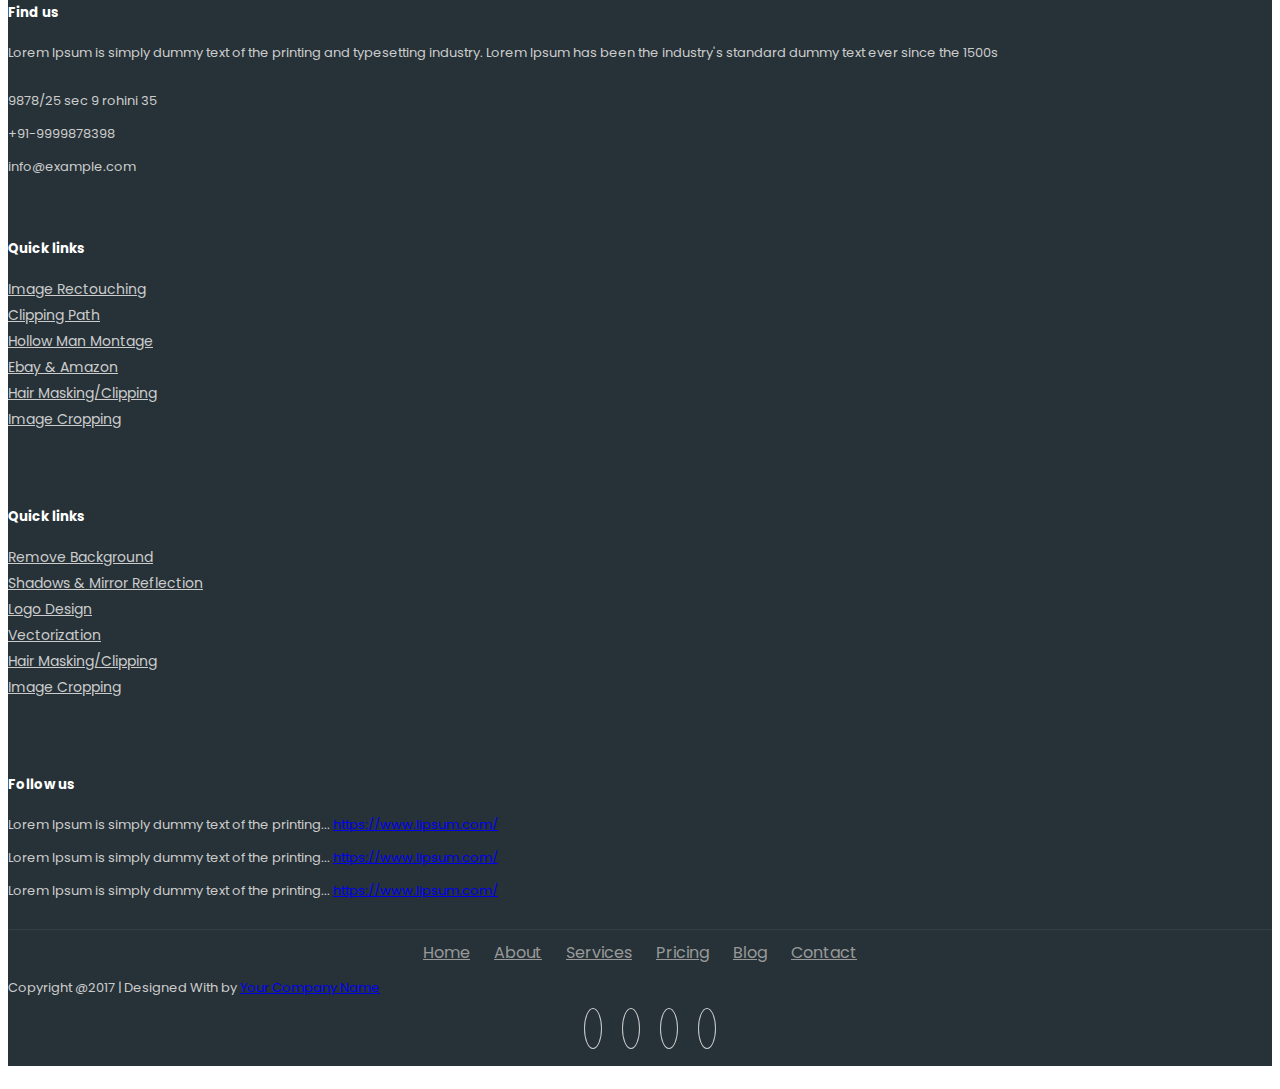
==== commit 0a0ca6cd: "updated" ====
--- a/index.html
+++ b/index.html
@@ -770,14 +770,14 @@
             </div>
         </div>
     </div> -->
-    <div class="newsletter-container">
+    <div class="newsletter-container d-md-flex ">
         <div class="newsletter-text">
             <h2>Subscribe To Our Newsletter</h2>
         </div>
         <div class="newsletter-form">
             <form>
-                <div class="input-group mb-3">
-                    <span class="input-group-text" id="basic-addon1"><i class="fas fa-envelope"></i></span>
+                <div class="input-group mb-3 d-flex">
+                    <span class="input-group-text d-none d-md-block" id="basic-addon1"><i class="fas fa-envelope"></i></span>
                     <input type="email" class="form-control" placeholder="Enter Email" aria-label="Email"
                         aria-describedby="basic-addon1">
                 </div>
--- a/style.css
+++ b/style.css
@@ -913,7 +913,7 @@
     padding: 30px;
     max-width: 900px;
     margin: 50px auto;
-    display: flex;
+    
     align-items: center;
     justify-content: space-between;
 }
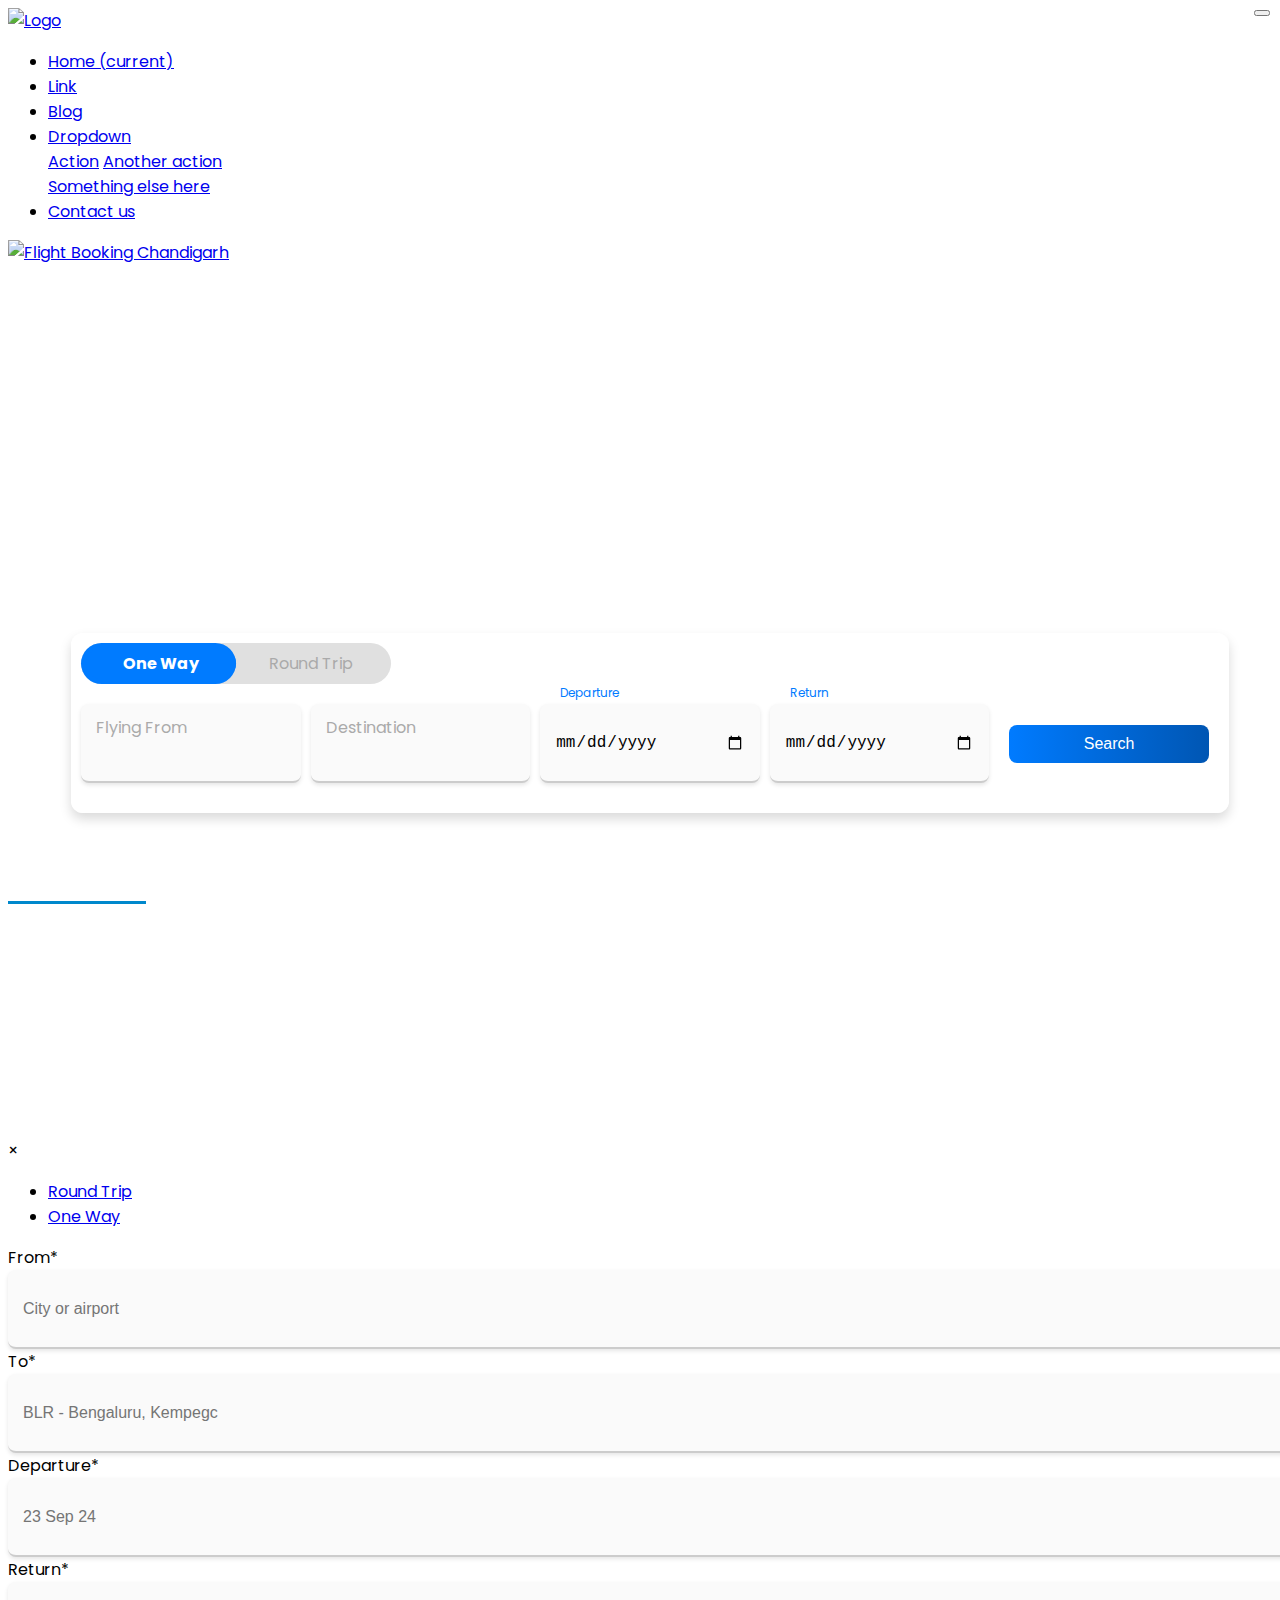
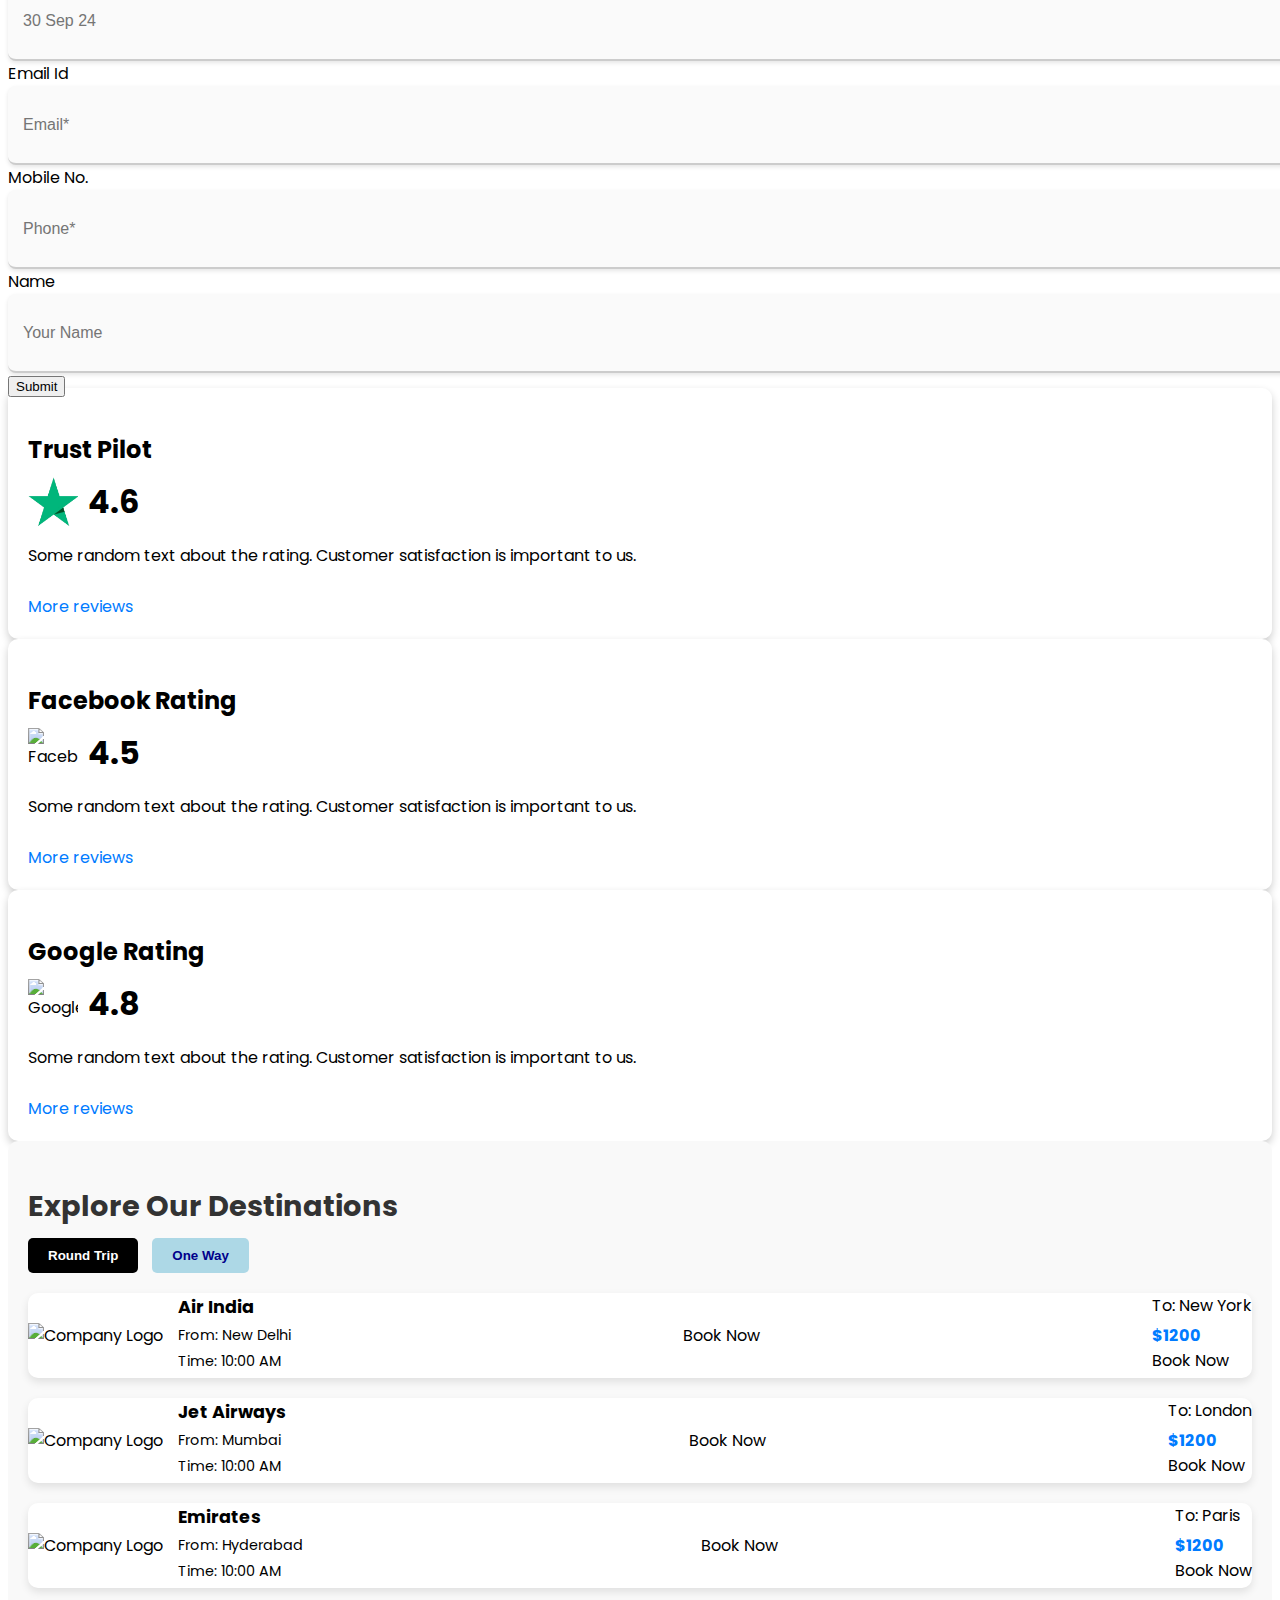
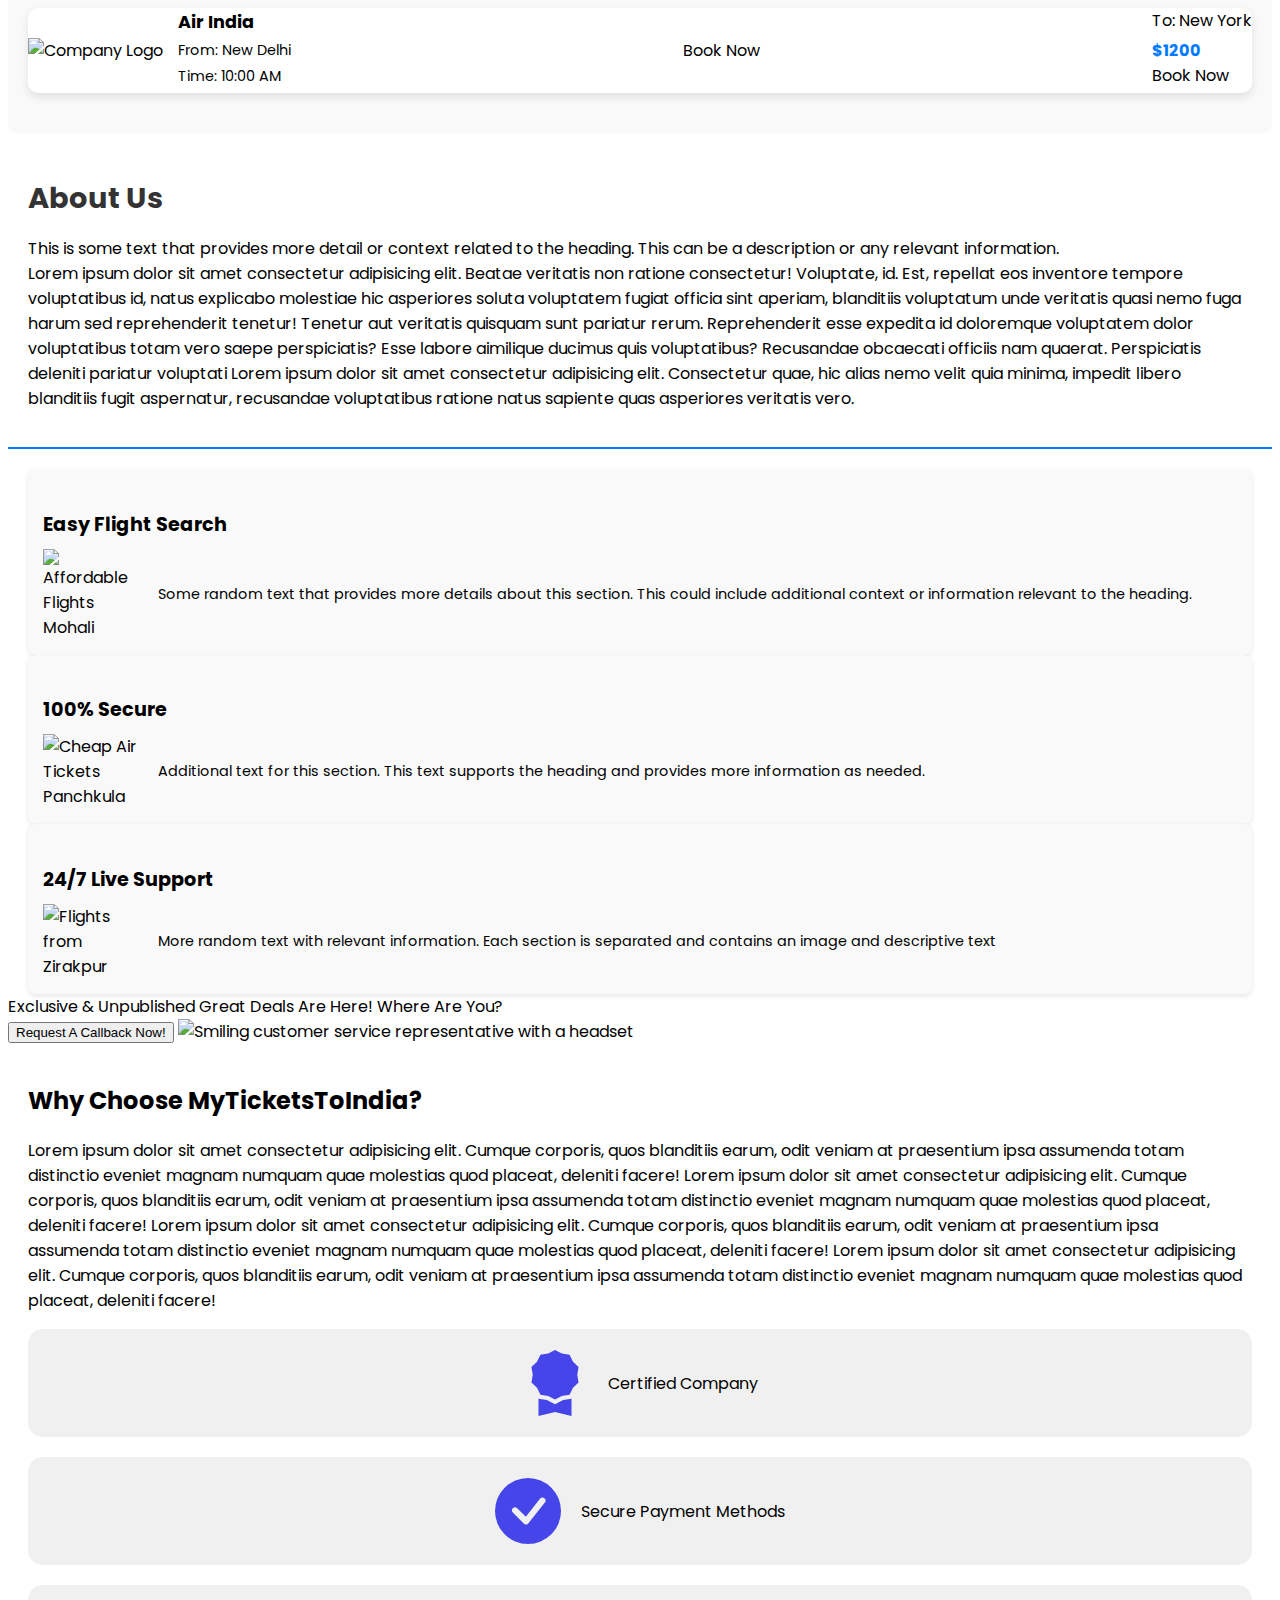
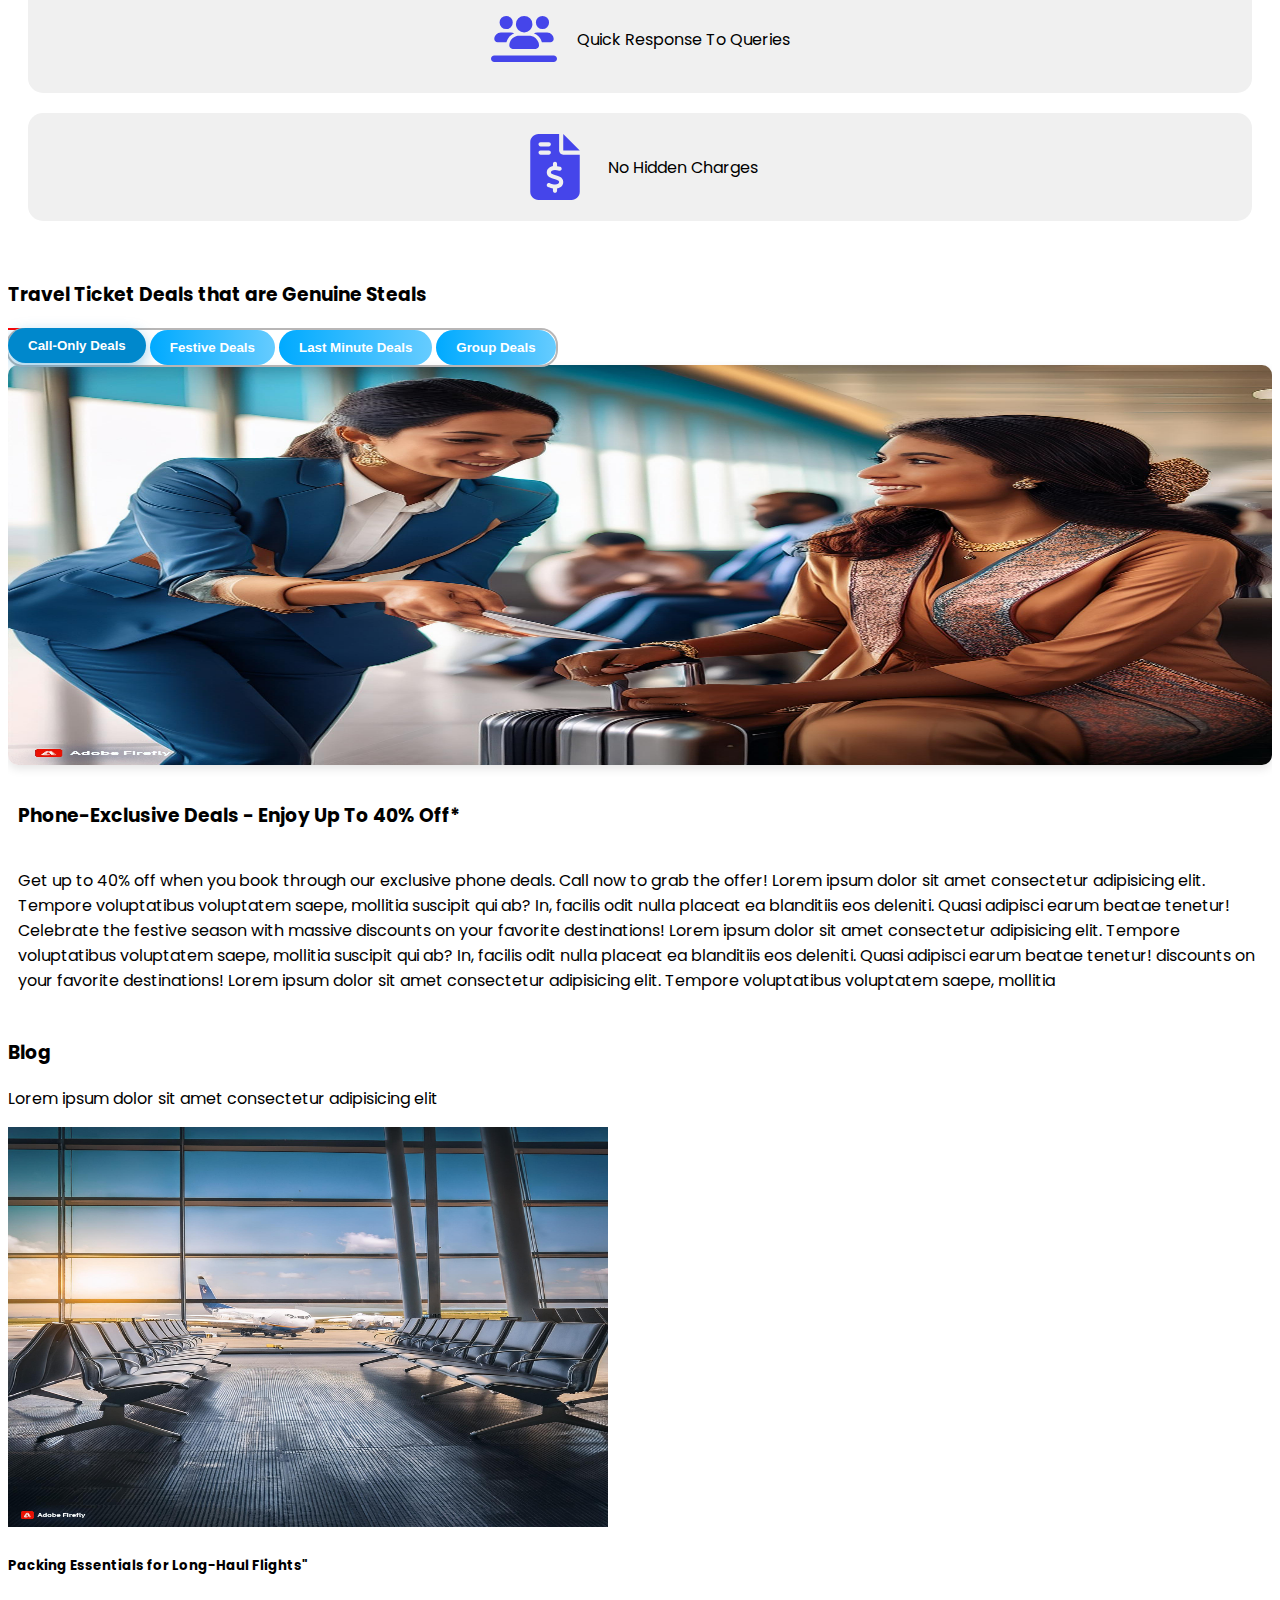
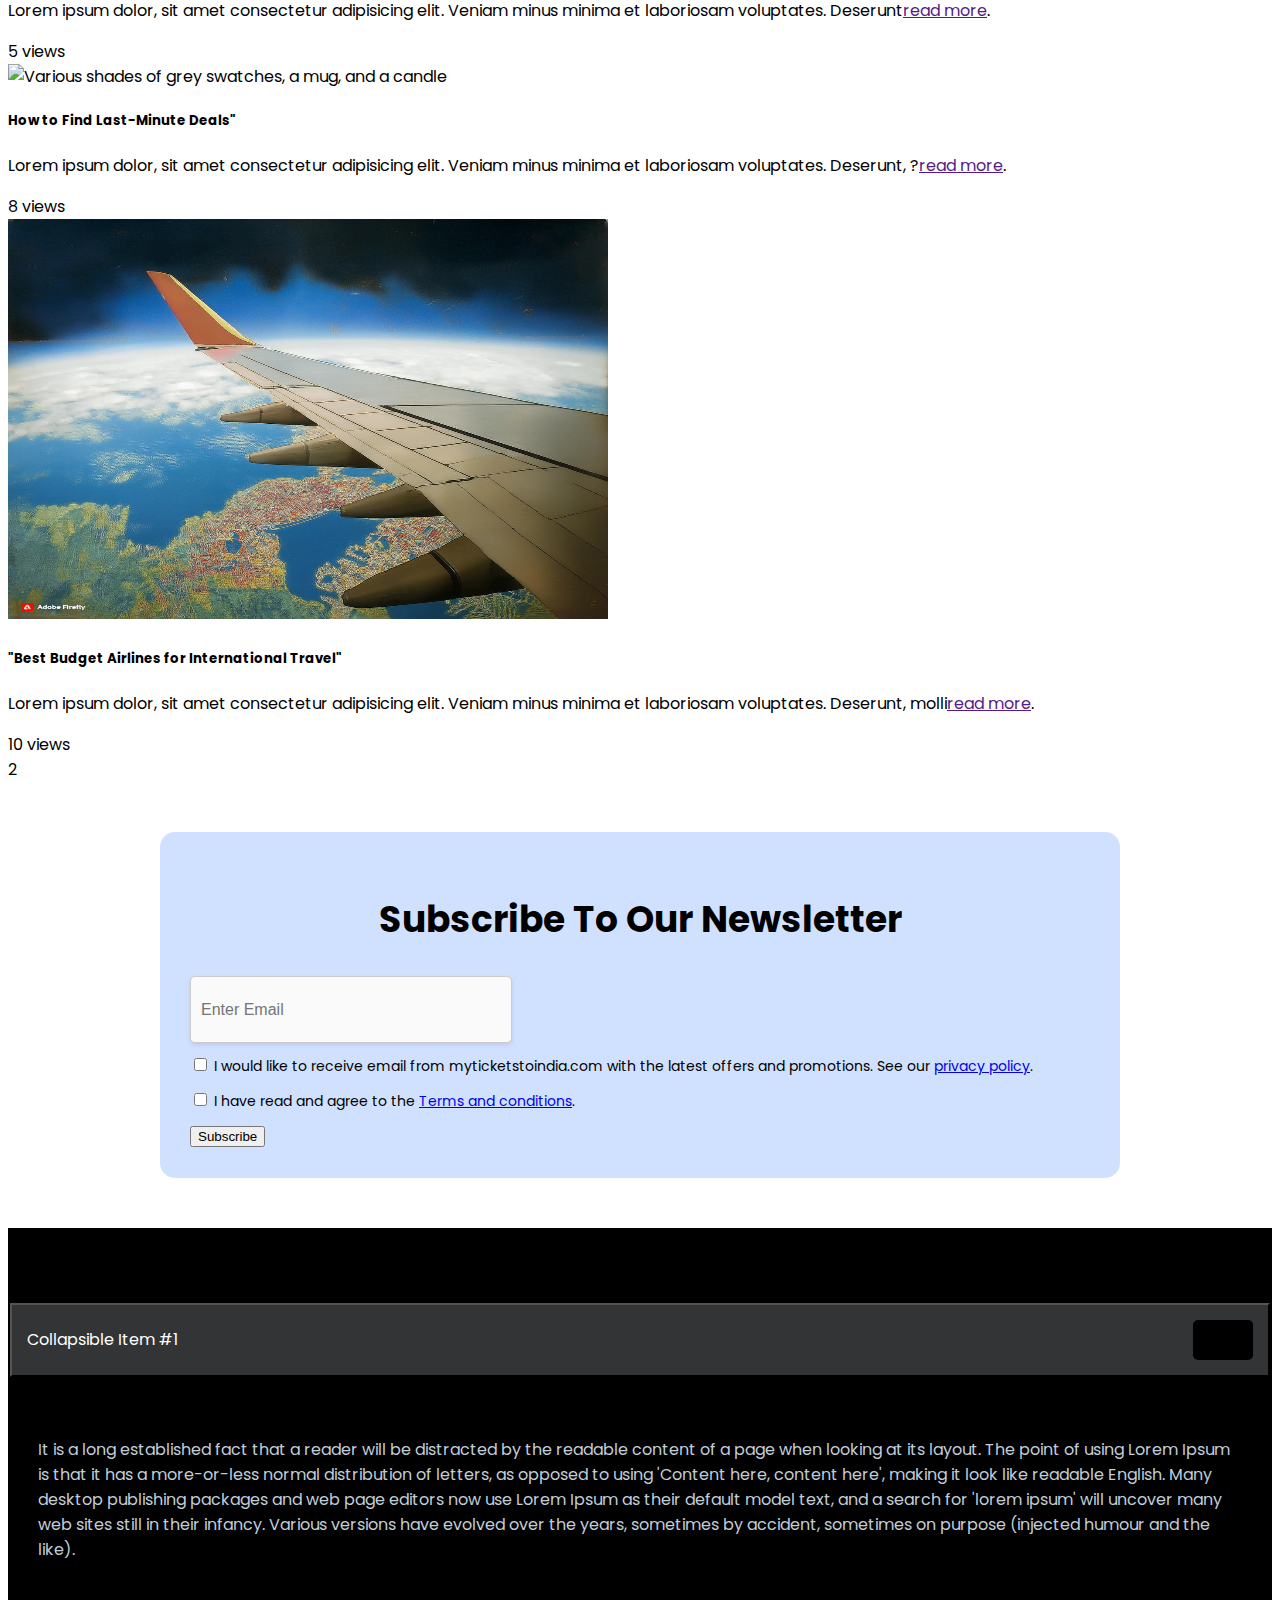
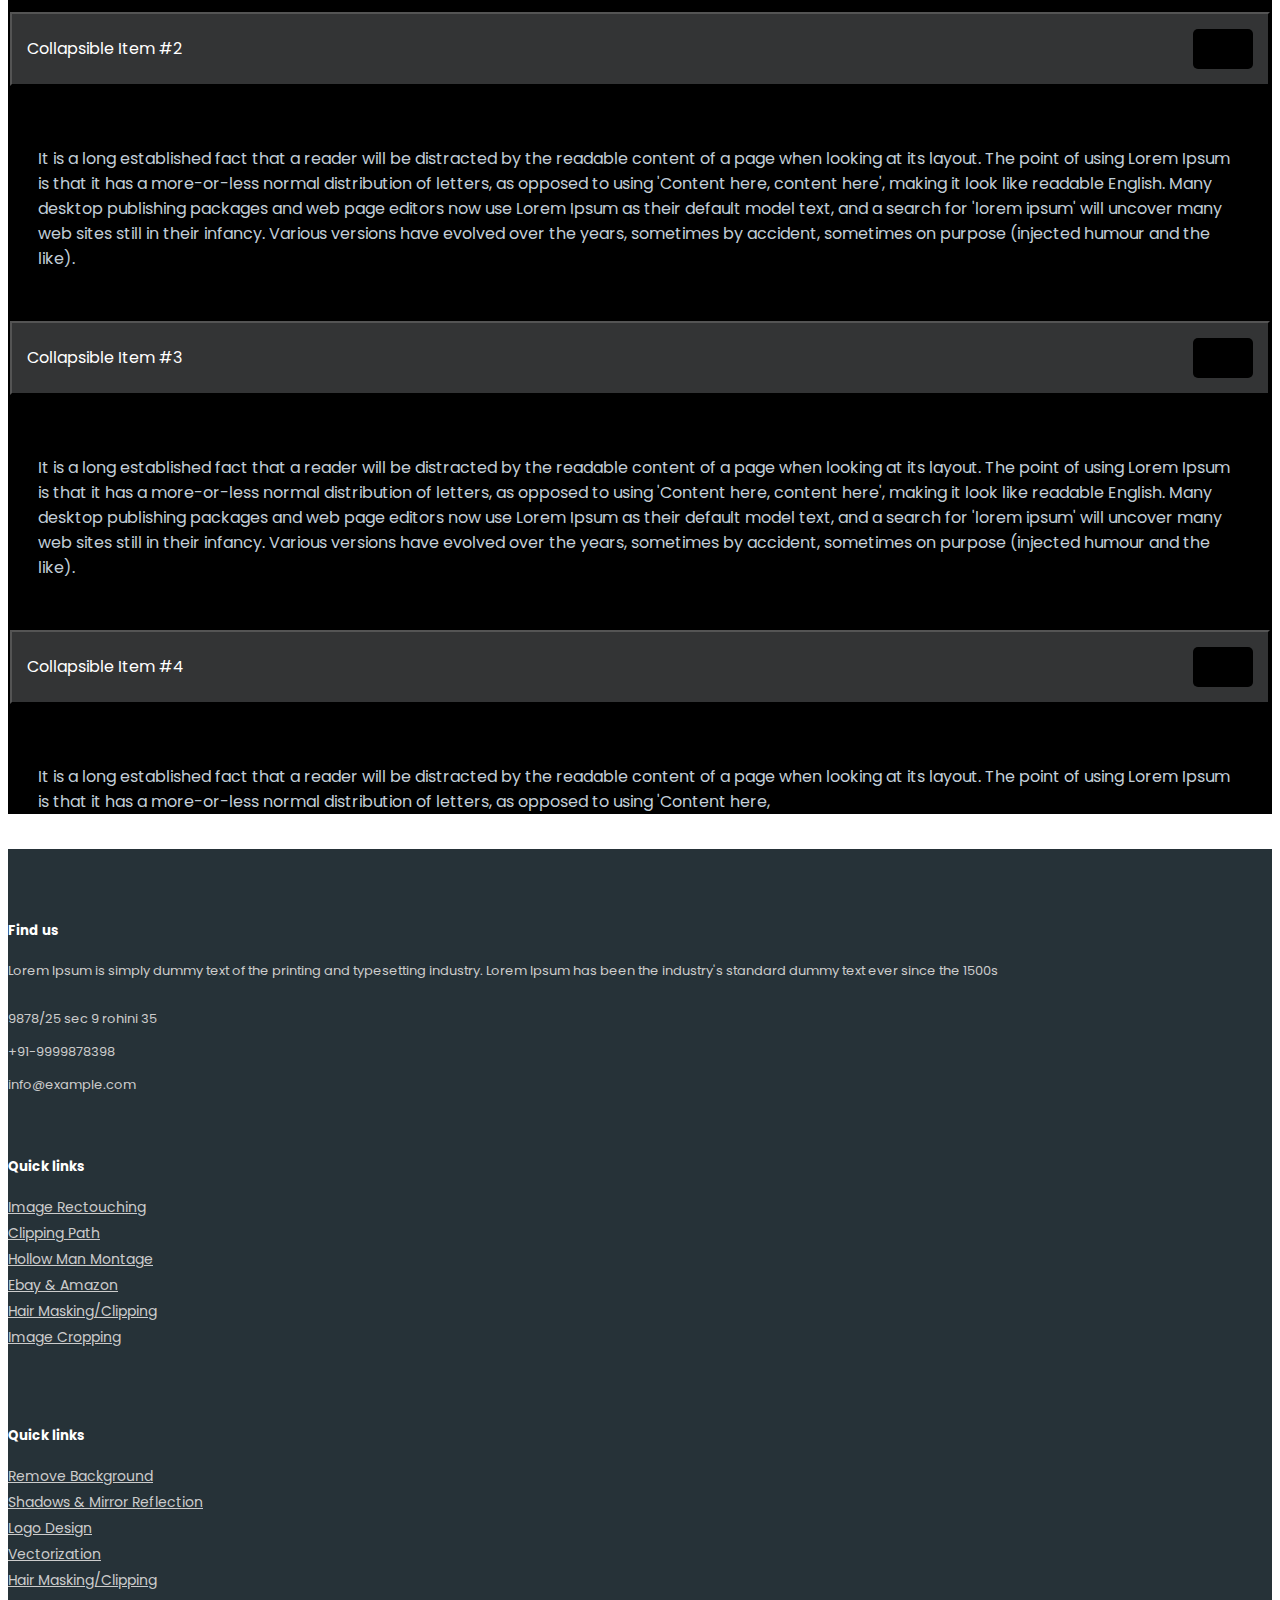
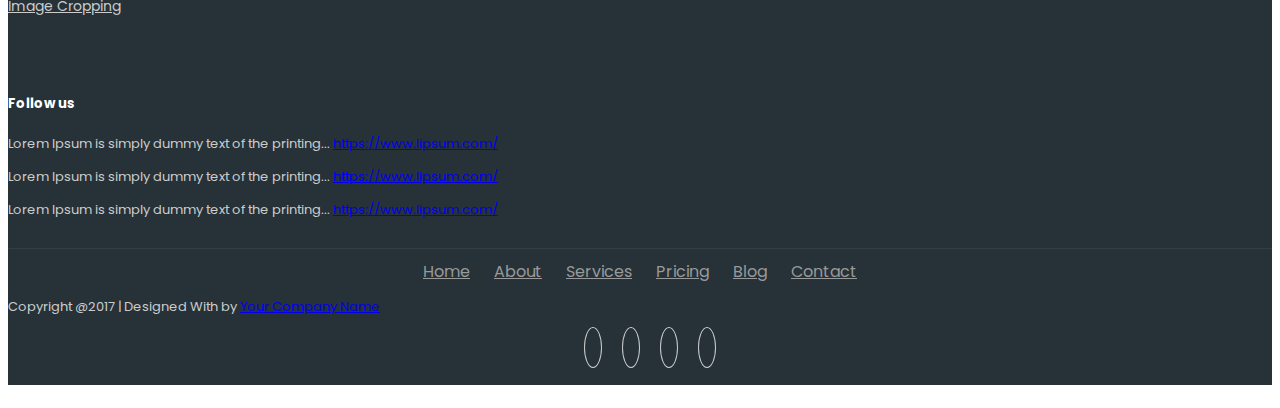
==== commit dc76ab57: "updated" ====
--- a/index.html
+++ b/index.html
@@ -12,10 +12,15 @@
         integrity="sha384-hWVjflwFxL6sNzntih27bfxkr27PmbbK/iSvJ+a4+0owXq79v+lsFkW54bOGbiDQ" crossorigin="anonymous">
     <link rel="stylesheet" href="https://cdn.jsdelivr.net/npm/bootstrap@4.6.2/dist/css/bootstrap.min.css"
         integrity="sha384-xOolHFLEh07PJGoPkLv1IbcEPTNtaed2xpHsD9ESMhqIYd0nLMwNLD69Npy4HI+N" crossorigin="anonymous">
+        <meta name="description" content="Book affordable flights from Trycity to various destinations worldwide. Enjoy easy bookings, exclusive deals, and seamless travel experiences tailored for your needs. Find your perfect flight today!">
+            <meta name="description" content="Book affordable flights from Trycity to various destinations. Enjoy easy bookings and exclusive deals. Find your perfect flight today!">
+
+        <link rel="canonical" href="https://nakulr67.github.io/flight-tickets/">
 
     <link rel="stylesheet" href="style.css">
-
-    <title>Book Your flight</title>
+    <title>Book Affordable Flights | Tricity, Chandigarh, Mohali, Panchkula</title>
+
+ 
 </head>
 
 <body>
@@ -67,10 +72,11 @@
         <!-- Right Side: Call Icon -->
         <div class="ml-auto d-flex align-items-center ">
             <a href="tel:+1234567890" class="nav-link d-none d-md-none d-lg-block">
-                <img src="./img/airplane_2200326.png" alt="" height="50px" width="50px">
+                <img src="./img/airplane_2200326.png" alt="Flight Booking Chandigarh" height="50px" width="50px">
             </a>
         </div>
     </nav>
+
     <div class="banner">
         <div>
             <h1>Book Your Flights Now</h1>
@@ -178,6 +184,75 @@
             </form>
         </div>
     </div>
+    <!-- Button to trigger the modal -->
+
+
+    <!-- Modal -->
+
+
+    <!-- Modal -->
+    <div class="modal" id="bookingModal" tabindex="-1">
+        <div class="modal-dialog">
+            <div class="modal-content">
+                <!-- Close button -->
+                <span class="close" id="closeModalBtn">&times;</span>
+
+                <!-- Tab navigation -->
+                <ul class="nav nav-tabs">
+                    <li class="nav-item">
+                        <a class="nav-link active" href="#">Round Trip</a>
+                    </li>
+                    <li class="nav-item">
+                        <a class="nav-link" href="#">One Way</a>
+                    </li>
+                </ul>
+
+                <!-- Modal body -->
+                <div class="modal-body">
+                    <form>
+                        <div class="row mb-3">
+                            <div class="col-md-6">
+                                <label for="from" class="form-label">From*</label>
+                                <input type="text" class="form-control" id="from" placeholder="City or airport">
+                            </div>
+                            <div class="col-md-6">
+                                <label for="to" class="form-label">To*</label>
+                                <input type="text" class="form-control" id="to" placeholder="BLR - Bengaluru, Kempegc">
+                            </div>
+                        </div>
+                        <div class="row mb-3">
+                            <div class="col">
+                                <label for="departure" class="form-label">Departure*</label>
+                                <input type="text" class="form-control" id="departure" placeholder="23 Sep 24">
+                            </div>
+                            <div class="col">
+                                <label for="return" class="form-label">Return*</label>
+                                <input type="text" class="form-control" id="return" placeholder="30 Sep 24">
+                            </div>
+                        </div>
+                        <div class="mb-3">
+                            <label for="email" class="form-label">Email Id</label>
+                            <input type="email" class="form-control" id="email" placeholder="Email*">
+                        </div>
+                        <div class="row mb-3">
+                            <div class="col">
+                                <label for="phone" class="form-label">Mobile No.</label>
+                                <input type="text" class="form-control" id="phone" placeholder="Phone*">
+                            </div>
+                            <div class="col">
+                                <label for="name" class="form-label">Name</label>
+                                <input type="text" class="form-control" id="name" placeholder="Your Name">
+                            </div>
+                        </div>
+                        <button type="submit" class="btn btn-submit">Submit</button>
+                    </form>
+                </div>
+            </div>
+        </div>
+    </div>
+
+    <!-- Modal backdrop -->
+    <div class="modal-backdrop" id="modalBackdrop"></div>
     <!-- <div class="image-section">
         <h2 class="section-heading">Explore Our Destinations</h2>
         <div class="container">
@@ -272,8 +347,8 @@
     </div>
 
 
-    <div class="image-section mt-5">
-        <h2 class="section-heading">Explore Our Destinations</h2>
+    <!-- <div class="image-section mt-5">
+       
         <div class="container">
 
             <div class="col-md-4 m-auto ">
@@ -288,7 +363,7 @@
 
 
 
-    </div>
+    </div> -->
 
     <!-- <div class="container">
         <h1>News Card</h1>
@@ -310,150 +385,151 @@
     </div>   -->
 
     <div class="container popular-flights-section shadow-lg" style="border-radius: 10px;">
-        <div class="flight-buttons p-2">
-            <button class="btn btn-primary shadow-none border-0 active " id="roundTripBtn">Round Trip</button>
+        <h2 class="section-heading text-center p-3 heading">Explore Our Destinations</h2>
+        <div class="flight-buttons text-center text-md-left p-2">
+            <button class="btn btn-primary shadow-none border-0  active " id="roundTripBtn">Round Trip</button>
             <button class="btn btn-secondary shadow-none border-0" id="oneWayBtn">One Way</button>
         </div>
         <!-- =========================    one way trio card=============== -->
         <div class="row round-trip flight-cards">
             <div class="col-md-6 mt-3">
-                <a class="text-dark text-decoration-none" href="">
-                    <div class="flight-card p-1">
-                        <div class="flight-info">
-                            <div class="flight-company ">
-                                <div>
-                                    <img src="./img/airplane_2200326.png" alt="Company Logo" class="company-logo">
-                                </div>
-                                <div class="company-details">
-                                    <h5>Air India</h5>
-                                    <p>From: New Delhi</p>
-                                    <p>Time: 10:00 AM</p>
-                                </div>
-
-                            </div>
-
-                        </div>
-                        <div>
-                            <p class="font-weight-bolder book-text d-none d-md-block d-lg-block">
-                                Book Now
-                            </p>
-
-                        </div>
-
-                        <div class="flight-destination text-center">
-                            <p>To: New York</p>
-                            <h4 id="price1">$1200</h4>
-                            <p class="font-weight-bolder d-block d-md-none d-lg-none">
-                                Book Now
-                            </p>
-                        </div>
-                    </div>
-                </a>
+
+                <div class="flight-card p-1 open-modal"  style="cursor: pointer;">
+                    <div class="flight-info">
+                        <div class="flight-company ">
+                            <div>
+                                <img src="./img/airplane_2200326.png" alt="Company Logo" class="company-logo">
+                            </div>
+                            <div class="company-details">
+                                <h5>Air India</h5>
+                                <p>From: New Delhi</p>
+                                <p>Time: 10:00 AM</p>
+                            </div>
+
+                        </div>
+
+                    </div>
+                    <div>
+                        <p class="font-weight-bolder book-text d-none d-md-block d-lg-block">
+                            Book Now
+                        </p>
+
+                    </div>
+
+                    <div class="flight-destination text-center">
+                        <p>To: New York</p>
+                        <h4 id="price1">$1200</h4>
+                        <p class="font-weight-bolder d-block d-md-none d-lg-none">
+                            Book Now
+                        </p>
+                    </div>
+                </div>
+
             </div>
             <div class="col-md-6 mt-3">
-                <a class="text-dark text-decoration-none" href="">
-                    <div class="flight-card p-1">
-                        <div class="flight-info">
-                            <div class="flight-company ">
-                                <div>
-                                    <img src="./img/airplane_2200326.png" alt="Company Logo" class="company-logo">
-                                </div>
-                                <div class="company-details">
-                                    <h5>Jet Airways</h5>
-                                    <p>From: Mumbai</p>
-                                    <p>Time: 10:00 AM</p>
-                                </div>
-
-                            </div>
-
-                        </div>
-                        <div>
-                            <p class="font-weight-bolder book-text d-none d-md-block d-lg-block">
-                                Book Now
-                            </p>
-
-                        </div>
-
-                        <div class="flight-destination text-center">
-                            <p>To: London</p>
-                            <h4 id="price2">$1200</h4>
-                            <p class="font-weight-bolder d-block d-md-none d-lg-none">
-                                Book Now
-                            </p>
-                        </div>
-                    </div>
-                </a>
+
+                <div class="flight-card p-1 open-modal" style="cursor: pointer;">
+                    <div class="flight-info">
+                        <div class="flight-company ">
+                            <div>
+                                <img src="./img/airplane_2200326.png" alt="Company Logo" class="company-logo">
+                            </div>
+                            <div class="company-details">
+                                <h5>Jet Airways</h5>
+                                <p>From: Mumbai</p>
+                                <p>Time: 10:00 AM</p>
+                            </div>
+
+                        </div>
+
+                    </div>
+                    <div>
+                        <p class="font-weight-bolder book-text d-none d-md-block d-lg-block">
+                            Book Now
+                        </p>
+
+                    </div>
+
+                    <div class="flight-destination text-center">
+                        <p>To: London</p>
+                        <h4 id="price2">$1200</h4>
+                        <p class="font-weight-bolder d-block d-md-none d-lg-none">
+                            Book Now
+                        </p>
+                    </div>
+                </div>
+
             </div>
         </div>
 
         <div class="row one-way flight-cards">
             <div class="col-md-6 mt-3">
-                <a class="text-dark text-decoration-none" href="">
-                    <div class="flight-card p-1">
-                        <div class="flight-info">
-                            <div class="flight-company ">
-                                <div>
-                                    <img src="./img/airplane_2200326.png" alt="Company Logo" class="company-logo">
-                                </div>
-                                <div class="company-details">
-                                    <h5>Emirates</h5>
-                                    <p>From: Hyderabad</p>
-                                    <p>Time: 10:00 AM</p>
-                                </div>
-
-                            </div>
-
-                        </div>
-                        <div>
-                            <p class="font-weight-bolder book-text d-none d-md-block d-lg-block">
-                                Book Now
-                            </p>
-
-                        </div>
-
-                        <div class="flight-destination text-center">
-                            <p>To: Paris</p>
-                            <h4 id="price3">$1200</h4>
-                            <p class="font-weight-bolder d-block d-md-none d-lg-none">
-                                Book Now
-                            </p>
-                        </div>
-                    </div>
-                </a>
+
+                <div class="flight-card p-1 open-modal" style="cursor: pointer;">
+                    <div class="flight-info">
+                        <div class="flight-company ">
+                            <div>
+                                <img src="./img/airplane_2200326.png" alt="Company Logo" class="company-logo">
+                            </div>
+                            <div class="company-details">
+                                <h5>Emirates</h5>
+                                <p>From: Hyderabad</p>
+                                <p>Time: 10:00 AM</p>
+                            </div>
+
+                        </div>
+
+                    </div>
+                    <div>
+                        <p class="font-weight-bolder book-text d-none d-md-block d-lg-block">
+                            Book Now
+                        </p>
+
+                    </div>
+
+                    <div class="flight-destination text-center">
+                        <p>To: Paris</p>
+                        <h4 id="price3">$1200</h4>
+                        <p class="font-weight-bolder d-block d-md-none d-lg-none">
+                            Book Now
+                        </p>
+                    </div>
+                </div>
+
             </div>
             <div class="col-md-6 mt-3">
-                <a class="text-dark text-decoration-none" href="">
-                    <div class="flight-card p-1">
-                        <div class="flight-info">
-                            <div class="flight-company ">
-                                <div>
-                                    <img src="./img/airplane_2200326.png" alt="Company Logo" class="company-logo">
-                                </div>
-                                <div class="company-details">
-                                    <h5>Air India</h5>
-                                    <p>From: New Delhi</p>
-                                    <p>Time: 10:00 AM</p>
-                                </div>
-
-                            </div>
-
-                        </div>
-                        <div>
-                            <p class="font-weight-bolder book-text d-none d-md-block d-lg-block">
-                                Book Now
-                            </p>
-
-                        </div>
-
-                        <div class="flight-destination text-center">
-                            <p>To: New York</p>
-                            <h4 id="price4">$1200</h4>
-                            <p class="font-weight-bolder d-block d-md-none d-lg-none">
-                                Book Now
-                            </p>
-                        </div>
-                    </div>
-                </a>
+
+                <div class="flight-card p-1 open-modal" style="cursor: pointer;">
+                    <div class="flight-info">
+                        <div class="flight-company ">
+                            <div>
+                                <img src="./img/airplane_2200326.png" alt="Company Logo" class="company-logo">
+                            </div>
+                            <div class="company-details">
+                                <h5>Air India</h5>
+                                <p>From: New Delhi</p>
+                                <p>Time: 10:00 AM</p>
+                            </div>
+
+                        </div>
+
+                    </div>
+                    <div>
+                        <p class="font-weight-bolder book-text d-none d-md-block d-lg-block">
+                            Book Now
+                        </p>
+
+                    </div>
+
+                    <div class="flight-destination text-center">
+                        <p>To: New York</p>
+                        <h4 id="price4">$1200</h4>
+                        <p class="font-weight-bolder d-block d-md-none d-lg-none">
+                            Book Now
+                        </p>
+                    </div>
+                </div>
+
             </div>
         </div>
     </div>
@@ -464,7 +540,9 @@
             <!-- First Column: Heading and Text -->
             <div class="col-md-6">
                 <div class="section-content">
-                    <h2 class="section-heading font-weight-bold">About Us</h2>
+                    <div class="divider">
+                    </div>
+                    <h2 class="section-heading font-weight-bold text-center text-md-left">About Us</h2>
                     <p class="section-text text-justify">This is some text that provides more detail or context related
                         to the heading. This can be a description or any relevant information.
 
@@ -483,41 +561,62 @@
                 </div>
             </div>
 
+
             <!-- Second Column: Nested Columns -->
             <div class="col-md-6">
                 <div class="row nested-cols">
                     <div class="col-md-12 mb-3">
                         <div class="nested-content">
-                            <h4 class="nested-heading">Easy Flight Search</h4>
-                            <div class="nested-body">
-                                <img src="./img/icons8-google-web-search-100.png" alt="Image 1" class="nested-image">
-                                <p class="nested-text">Some random text that provides more details about this section.
+                            <h4 class="nested-heading text-center text-md-left">Easy Flight Search</h4>
+                            <div class="nested-body flex-column flex-md-row text-center">
+                                <img src="./img/icons8-google-web-search-100.png" alt="Affordable Flights Mohali"
+                                    class="nested-image m-auto">
+                                <p class="nested-text text-justify">Some random text that provides more details about
+                                    this section.
                                     This could include additional context or information relevant to the heading.</p>
                             </div>
                         </div>
                     </div>
                     <div class="col-md-12 mb-3">
                         <div class="nested-content">
-                            <h4 class="nested-heading">100% Secure</h4>
-                            <div class="nested-body">
-                                <img src="./img/icons8-google-web-search-100.png" alt="Image 2" class="nested-image">
-                                <p class="nested-text">Additional text for this section. This text supports the heading
+                            <h4 class="nested-heading text-center text-md-left">100% Secure</h4>
+                            <div class="nested-body flex-column flex-md-row text-center">
+                                <img src="./img/icons8-google-web-search-100.png" alt="Cheap Air Tickets Panchkula"
+                                    class="nested-image m-auto">
+                                <p class="nested-text text-justify">Additional text for this section. This text supports
+                                    the heading
                                     and provides more information as needed.</p>
                             </div>
                         </div>
                     </div>
                     <div class="col-md-12 mb-3">
                         <div class="nested-content">
-                            <h4 class="nested-heading">24/7 Live Support</h4>
-                            <div class="nested-body">
-                                <img src="./img/icons8-google-web-search-100.png" alt="Image 3" class="nested-image">
-                                <p class="nested-text">More random text with relevant information. Each section is
+                            <h4 class="nested-heading text-center text-md-left">24/7 Live Support</h4>
+                            <div class="nested-body flex-column flex-md-row text-center">
+                                <img src="./img/icons8-google-web-search-100.png" alt="Flights from Zirakpur"
+                                    class="nested-image m-auto">
+                                <p class="nested-text text-justify">More random text with relevant information. Each
+                                    section is
                                     separated and contains an image and descriptive text</p>
                             </div>
                         </div>
                     </div>
                 </div>
             </div>
+        </div>
+    </div>
+
+    <!-- ==================img================= -->
+    <div class=" mt-4 p-3 ">
+        <div class="banner1 container shadow-lg d-md-flex p-3 text-center ">
+            <div class="banner-text1">
+                Exclusive &amp; Unpublished Great Deals Are Here! Where Are You?
+            </div>
+            <button class="banner-button1 m-3">
+                Request A Callback Now!
+            </button>
+            <img alt="Smiling customer service representative with a headset" class="banner-image shadow-lg "
+                height="100" src="./img/calling -girl-img.jpg" width="100" />
         </div>
     </div>
 
@@ -777,7 +876,8 @@
         <div class="newsletter-form">
             <form>
                 <div class="input-group mb-3 d-flex">
-                    <span class="input-group-text d-none d-md-block" id="basic-addon1"><i class="fas fa-envelope"></i></span>
+                    <span class="input-group-text d-none d-md-block" id="basic-addon1"><i
+                            class="fas fa-envelope"></i></span>
                     <input type="email" class="form-control" placeholder="Enter Email" aria-label="Email"
                         aria-describedby="basic-addon1">
                 </div>
@@ -806,7 +906,7 @@
     <!-- ================FAQ section============ -->
     <div style="      background-color: black !important;">
         <div class="container">
-            <h1 class="text-center text-light">FAQ</h1>
+            <h2 class="text-center text-light">FAQ</h2>
             <div class="accordion mb-0" id="accordionExample">
                 <div class="item">
                     <div class="item-header" id="headingOne">
@@ -924,15 +1024,15 @@
                     </ul>
                 </div>
 
-                <div class="col-sm-4 col-md col-6">
+                <div class="col-sm-4 col-md col-6 internal-links">
                     <h5 class="headin5_amrc col_white_amrc pt2">Quick links</h5>
                     <ul class="footer_ul_amrc">
-                        <li><a href="#">Remove Background</a></li>
+                        <li><a href="./Remove-Background">Remove Background</a></li>
                         <li><a href="#">Shadows & Mirror Reflection</a></li>
-                        <li><a href="#">Logo Design</a></li>
-                        <li><a href="#">Vectorization</a></li>
-                        <li><a href="#">Hair Masking/Clipping</a></li>
-                        <li><a href="#">Image Cropping</a></li>
+                        <li><a href="/Logo-Design">Logo Design</a></li>
+                        <li><a href="./Vectorization">Vectorization</a></li>
+                        <li><a href="./Hair-asking/Clipping">Hair Masking/Clipping</a></li>
+                        <li><a href="./Image-Cropping">Image Cropping</a></li>
                     </ul>
                 </div>
 
@@ -975,13 +1075,28 @@
             </ul>
         </div>
     </footer>
-
-
-
-
-
-
-
+    <a href="./Robots.txt"></a>
+
+
+
+
+
+
+    <script type="application/ld+json">
+        {
+          "@context": "https://schema.org",
+          "@type": "WebSite",
+          "name": "Tricity Flight Booking",
+          "url": "https://www.yourwebsite.com/",
+          "description": "Book affordable flights from Tricity (Chandigarh, Mohali, Panchkula, Zirakpur) to top destinations worldwide.",
+          "potentialAction": {
+            "@type": "SearchAction",
+            "target": "https://www.yourwebsite.com/search?q={search_term_string}",
+            "query-input": "required name=search_term_string"
+          }
+        }
+        </script>
+        
 
     <script src="javascript.js"></script>
     <script src="https://cdn.jsdelivr.net/npm/jquery@3.5.1/dist/jquery.slim.min.js"
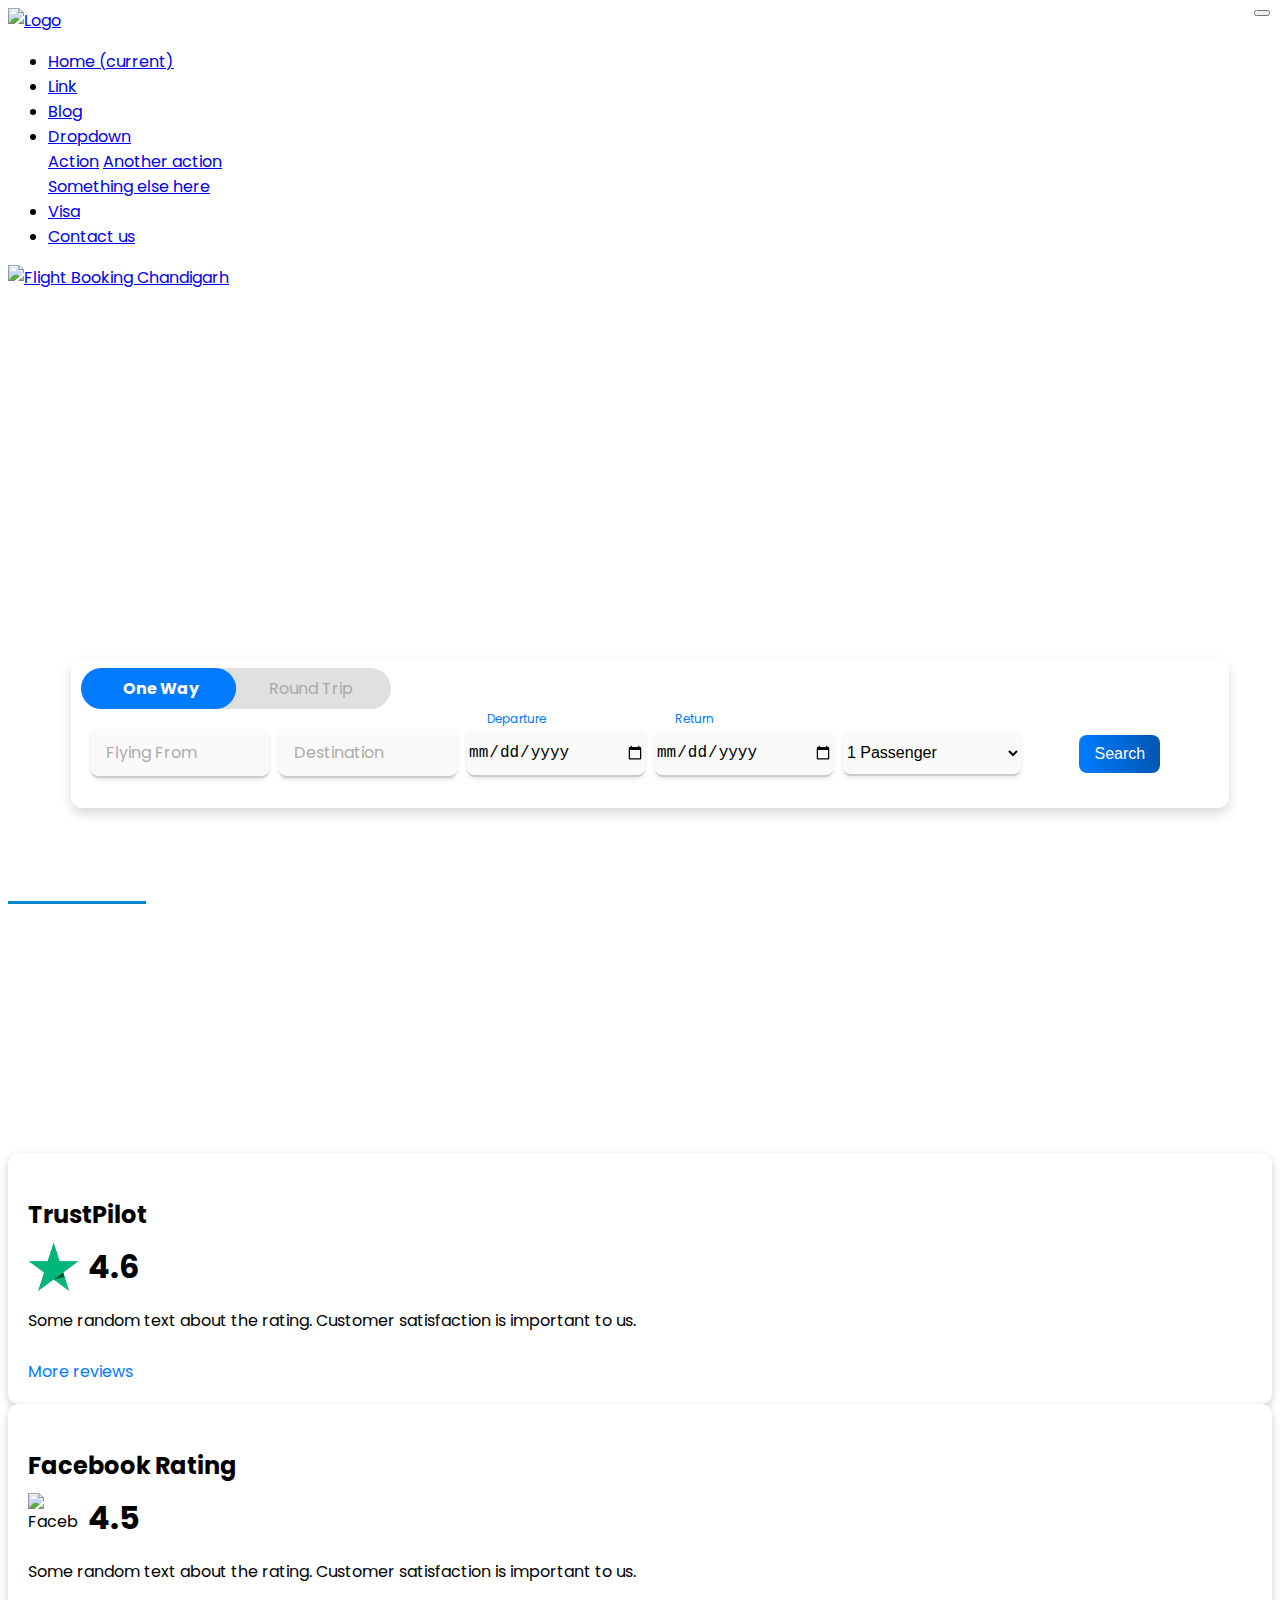
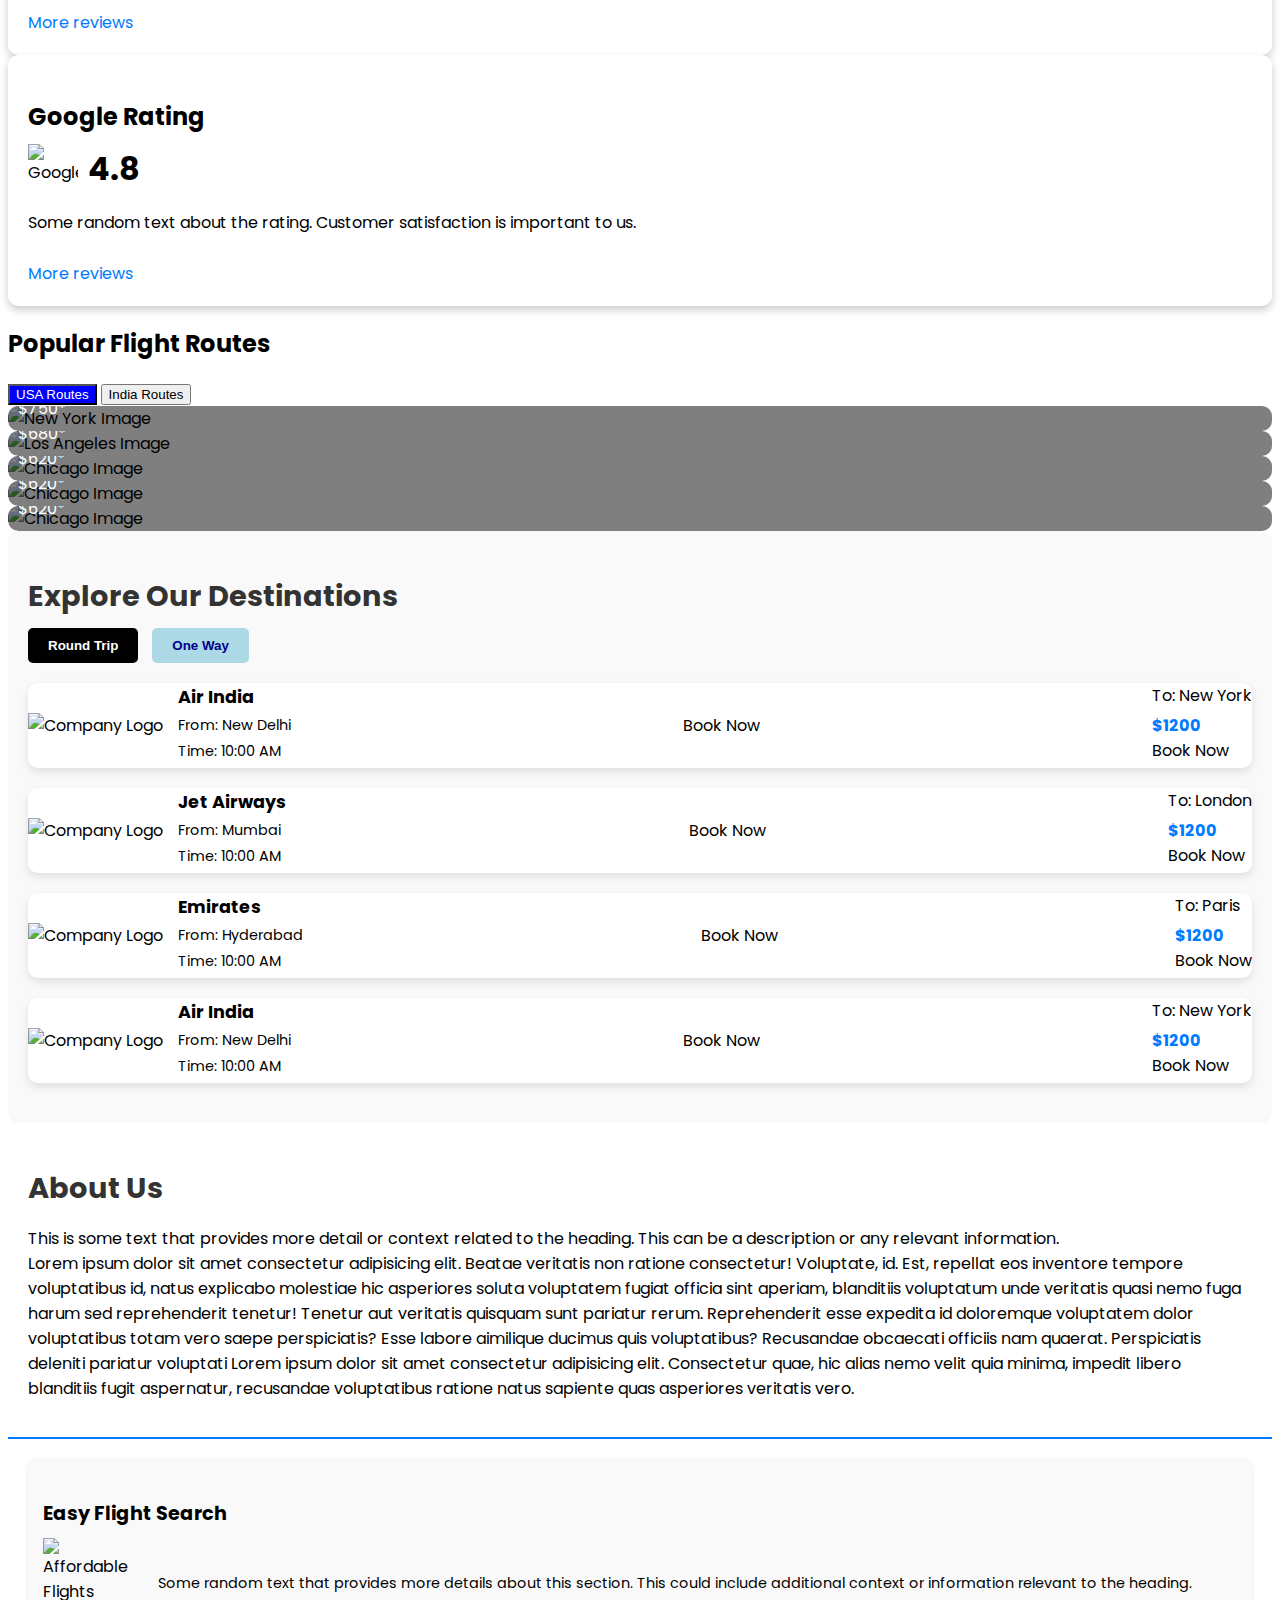
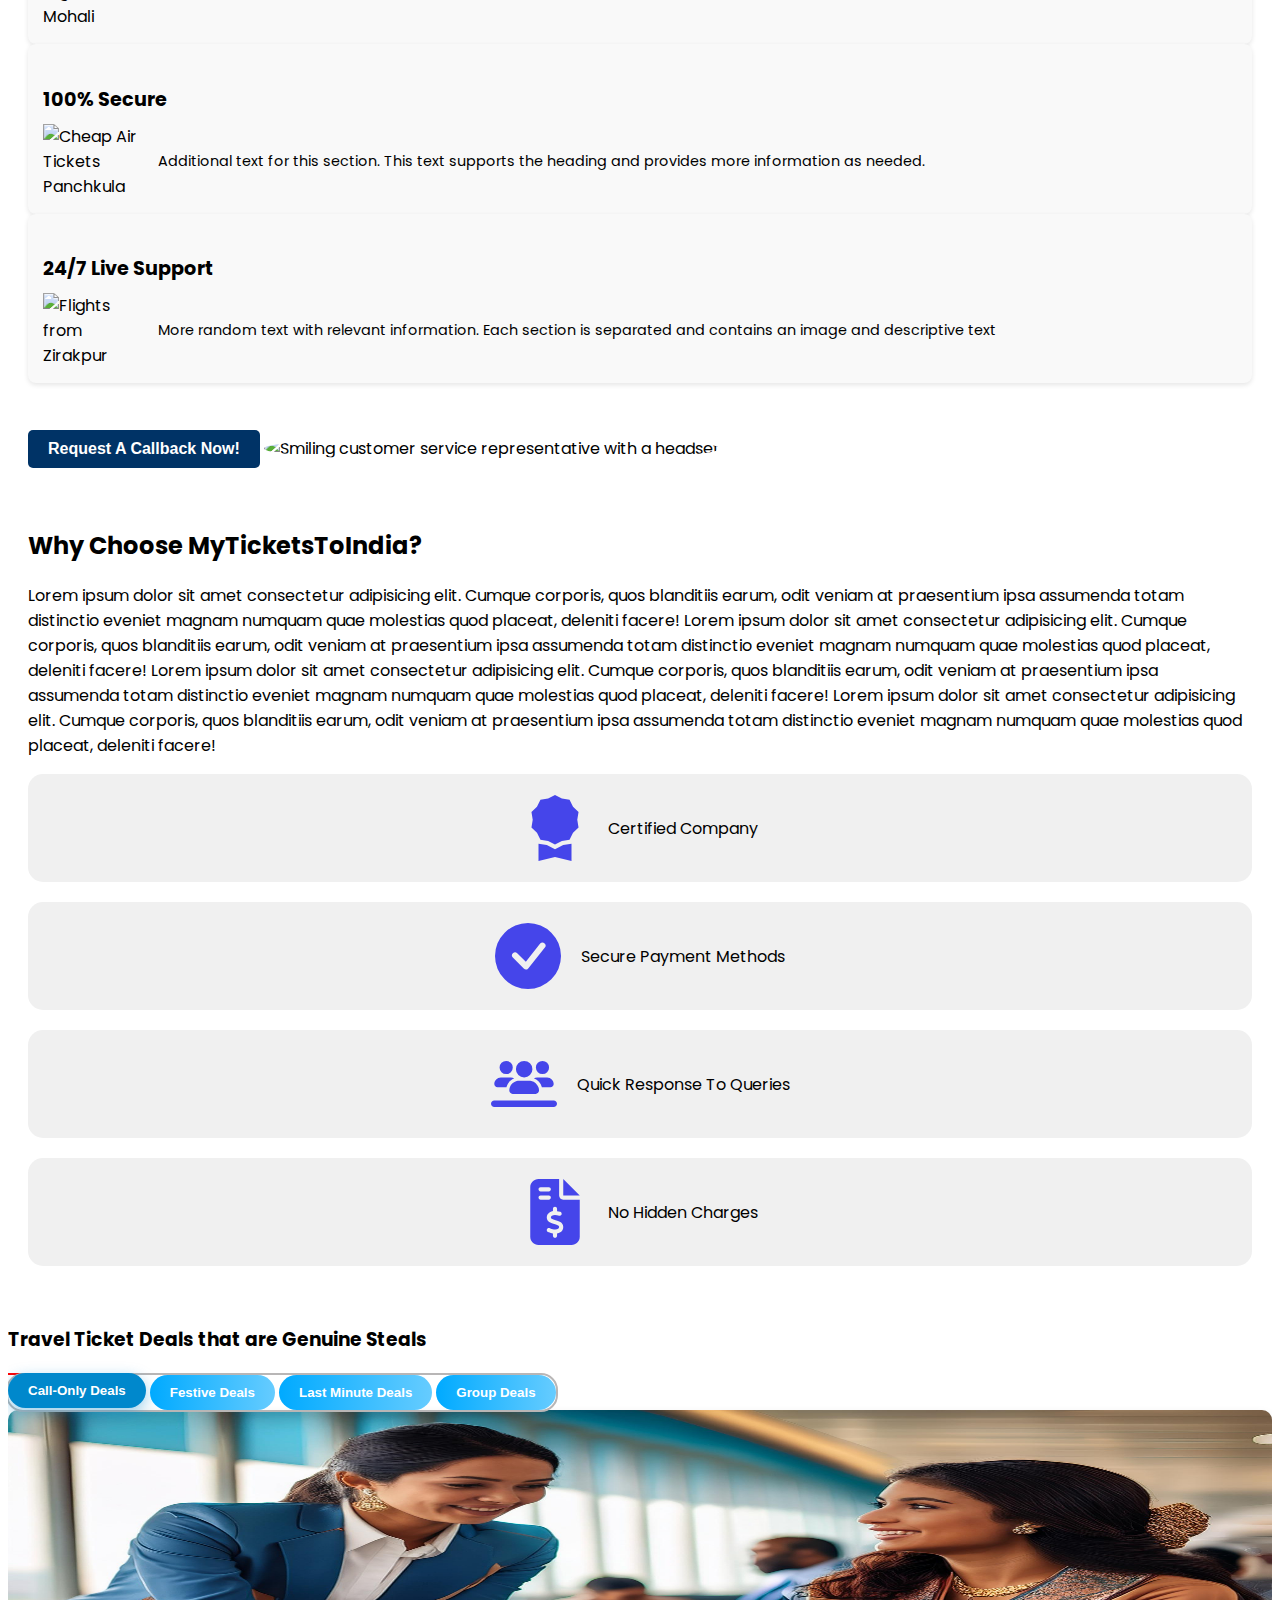
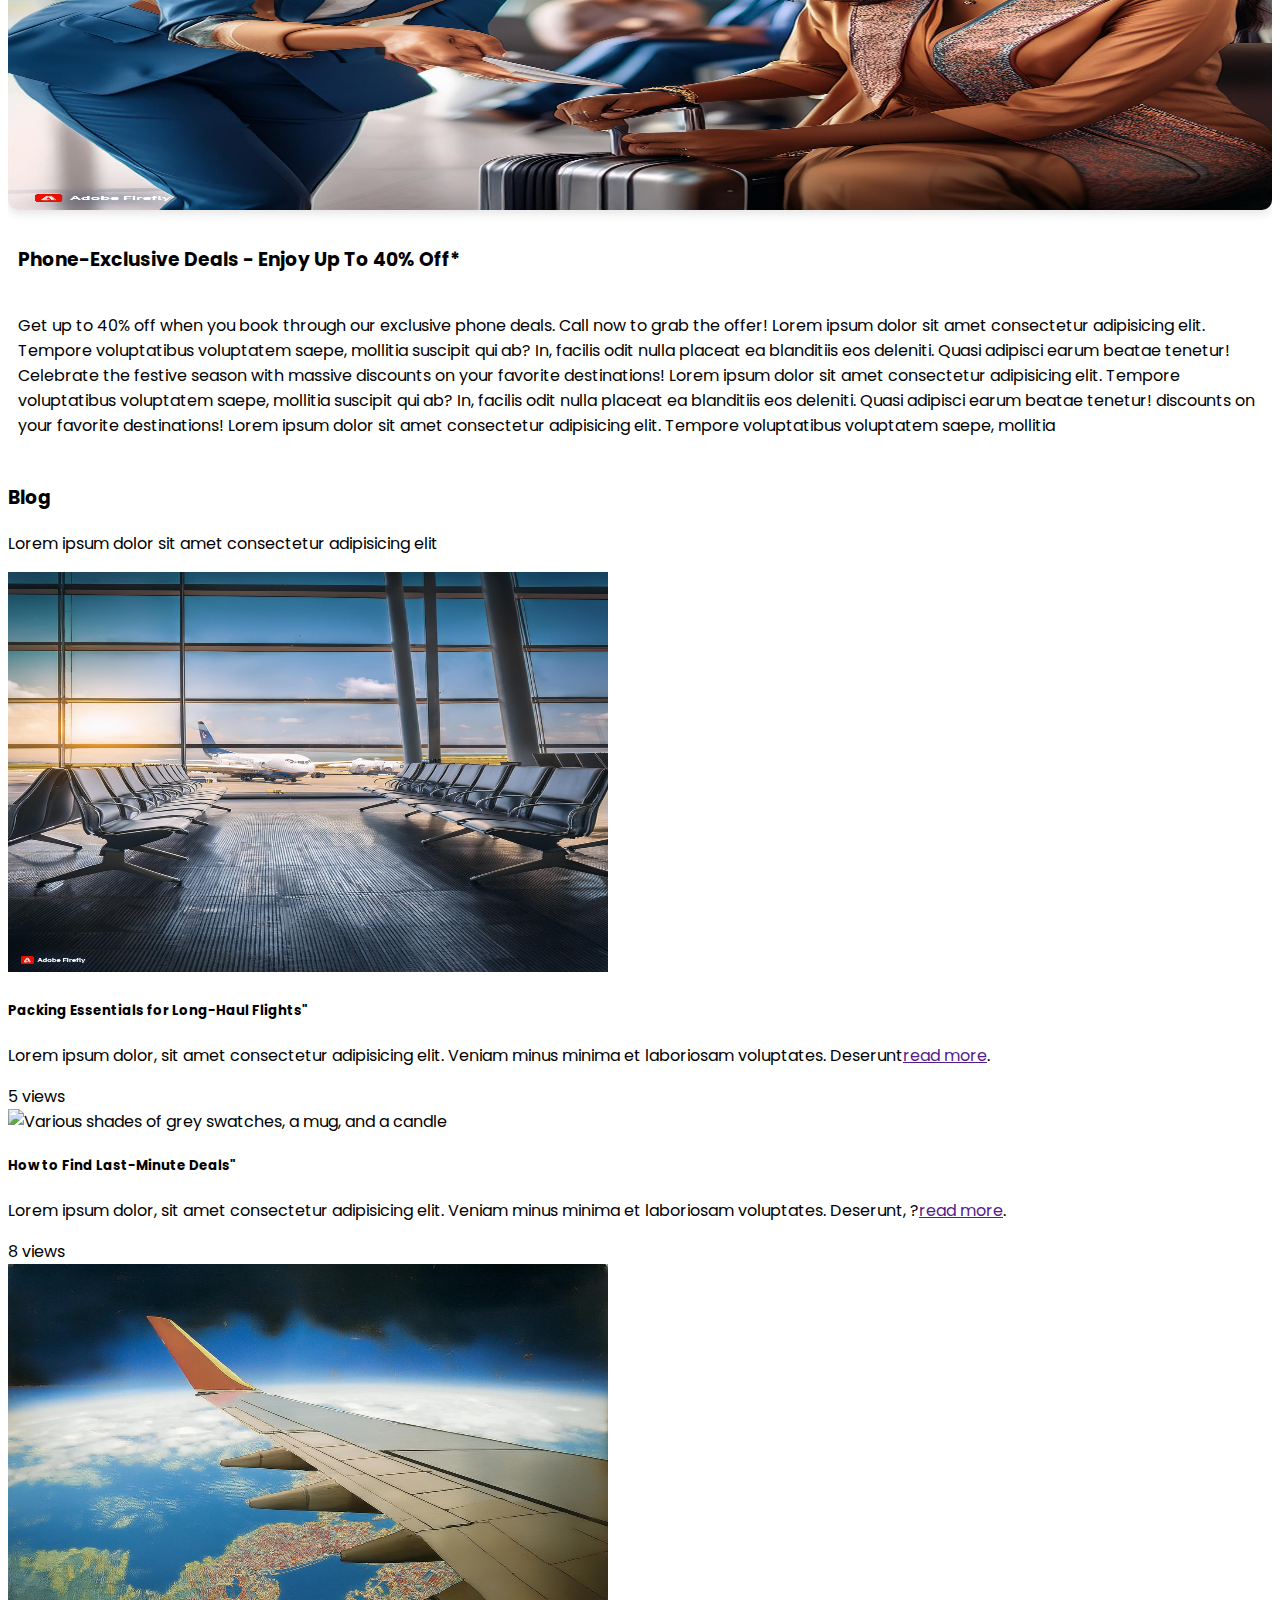
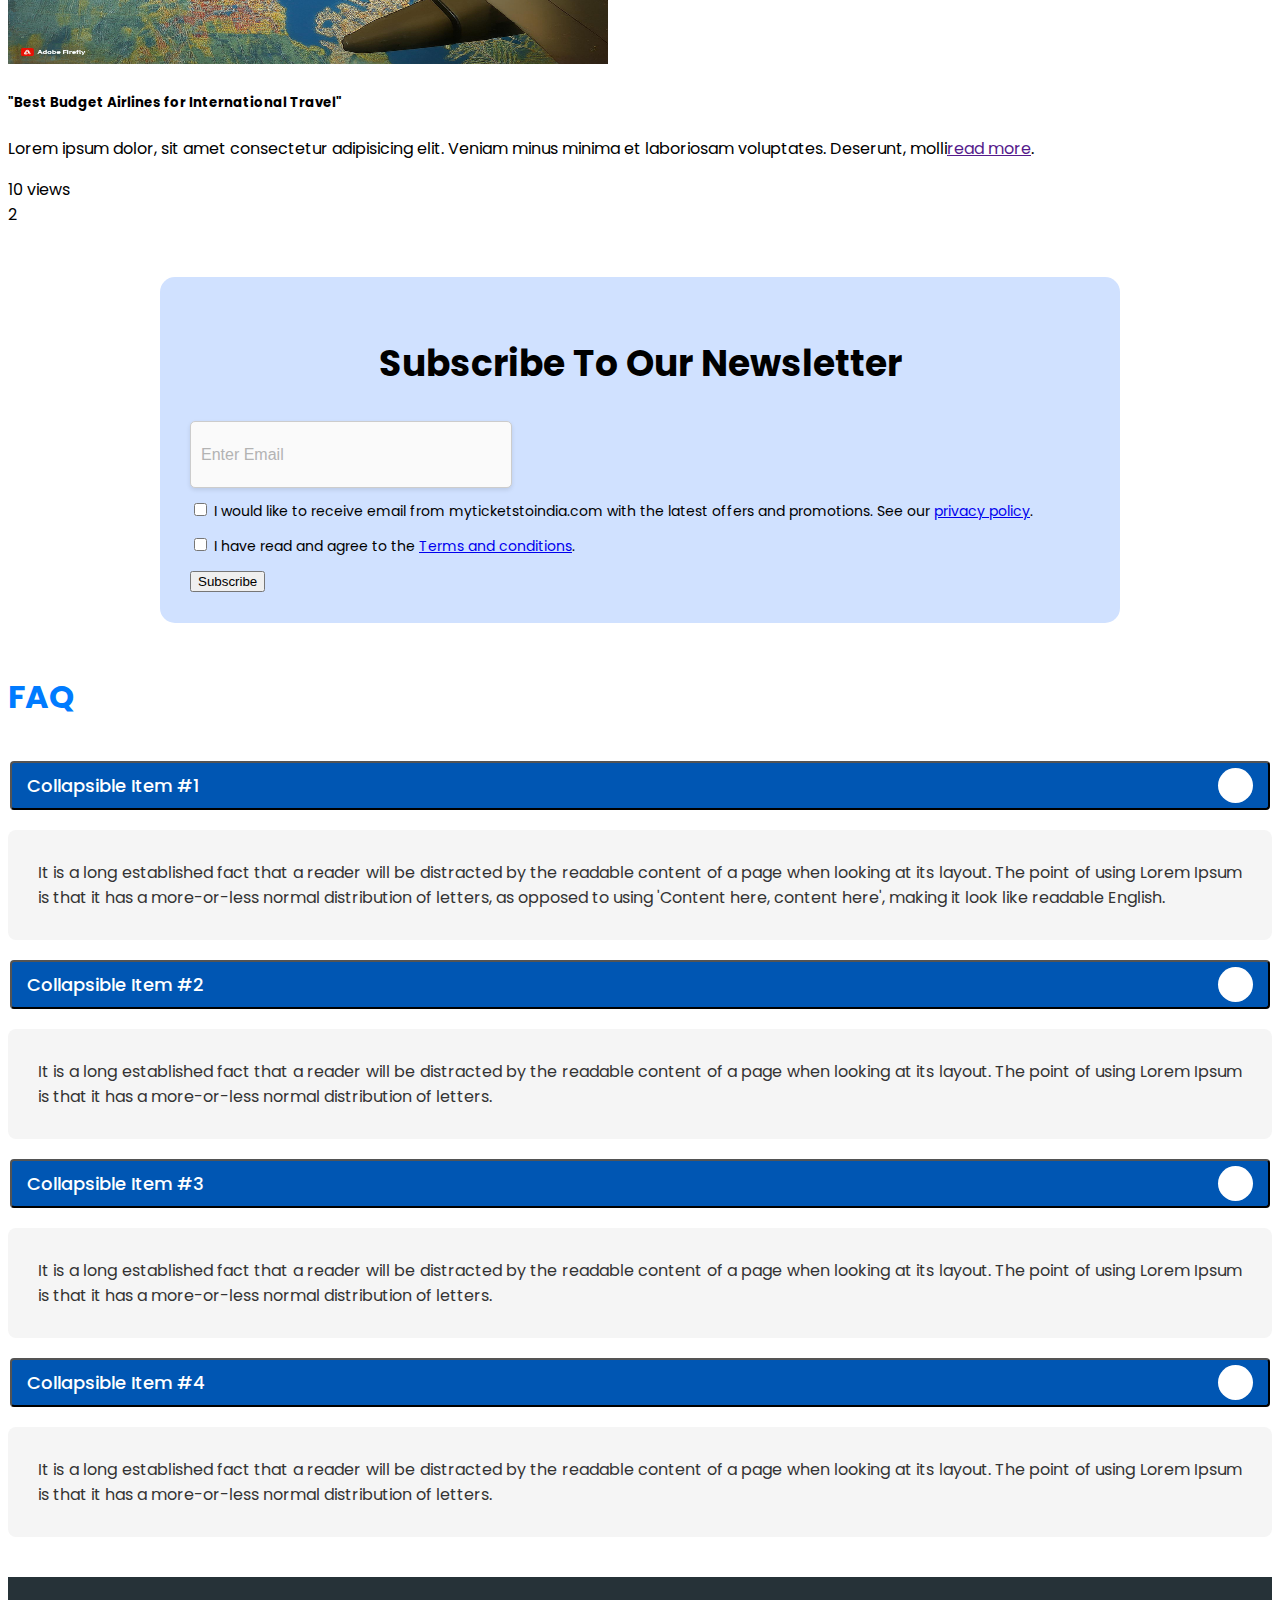
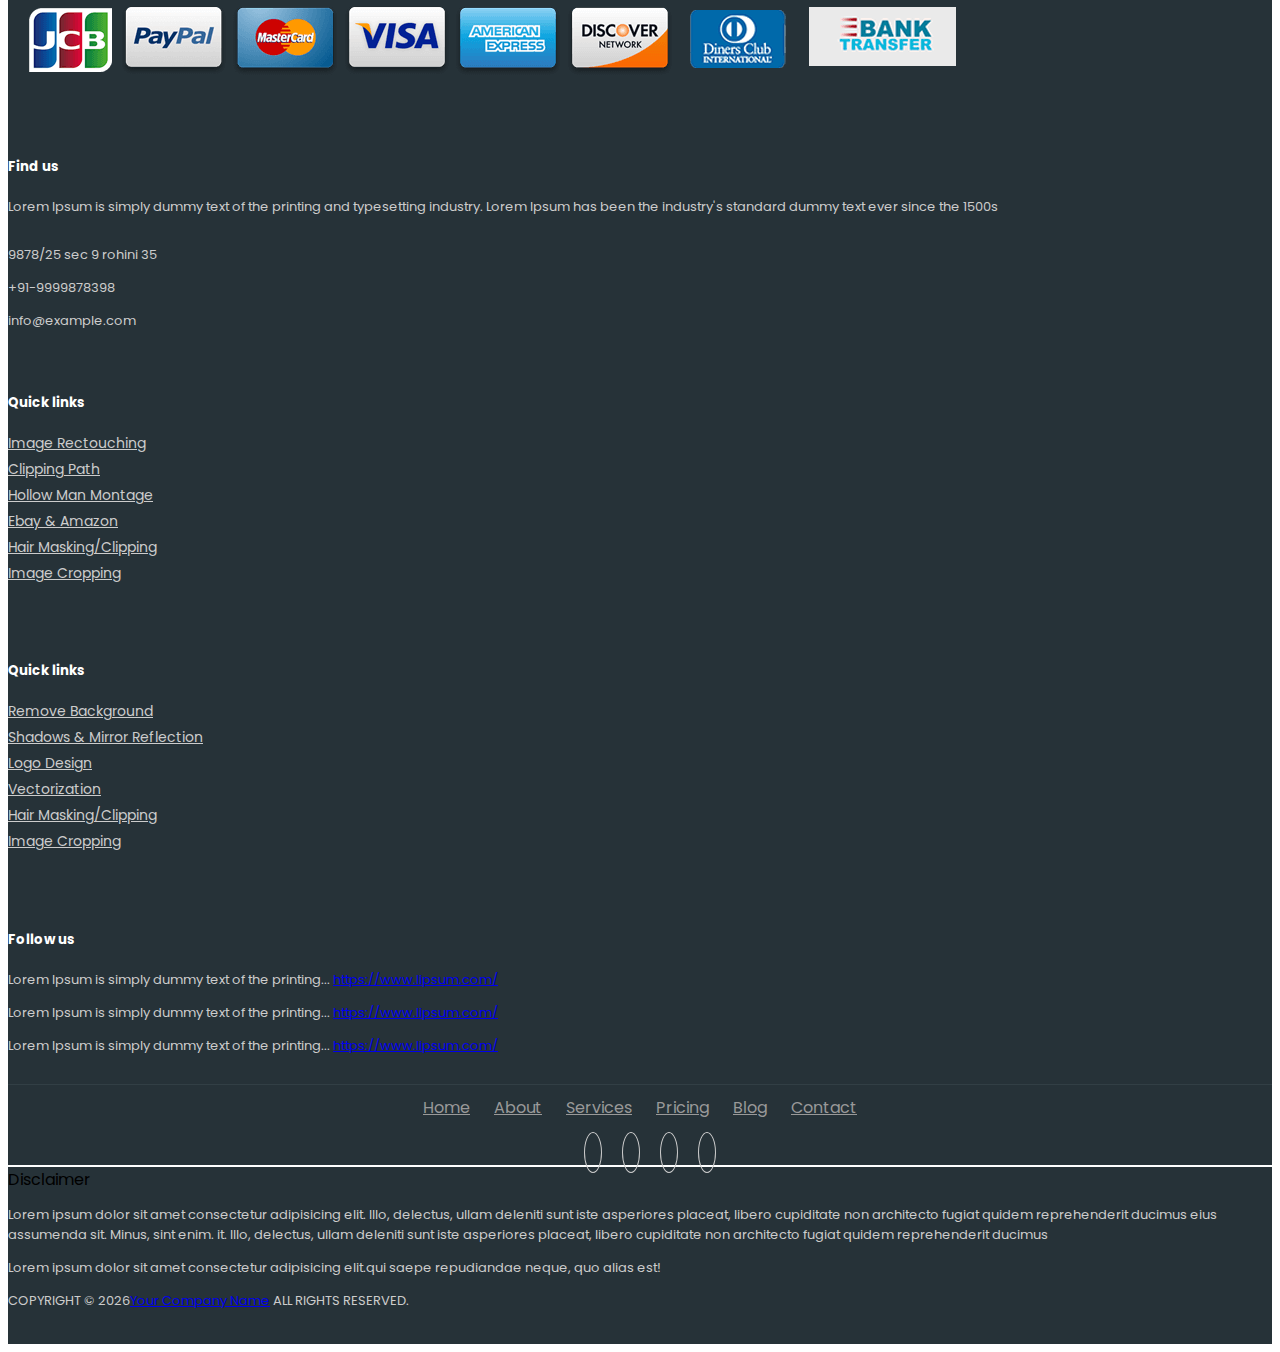
==== commit f563e45f: "updated" ====
--- a/index.html
+++ b/index.html
@@ -12,15 +12,16 @@
         integrity="sha384-hWVjflwFxL6sNzntih27bfxkr27PmbbK/iSvJ+a4+0owXq79v+lsFkW54bOGbiDQ" crossorigin="anonymous">
     <link rel="stylesheet" href="https://cdn.jsdelivr.net/npm/bootstrap@4.6.2/dist/css/bootstrap.min.css"
         integrity="sha384-xOolHFLEh07PJGoPkLv1IbcEPTNtaed2xpHsD9ESMhqIYd0nLMwNLD69Npy4HI+N" crossorigin="anonymous">
-        <meta name="description" content="Book affordable flights from Trycity to various destinations worldwide. Enjoy easy bookings, exclusive deals, and seamless travel experiences tailored for your needs. Find your perfect flight today!">
-            <meta name="description" content="Book affordable flights from Trycity to various destinations. Enjoy easy bookings and exclusive deals. Find your perfect flight today!">
-
-        <link rel="canonical" href="https://nakulr67.github.io/flight-tickets/">
+    <!-- <meta name="description" content="Book affordable flights from Trycity to various destinations worldwide. Enjoy easy bookings, exclusive deals, and seamless travel experiences tailored for your needs. Find your perfect flight today!"> -->
+    <meta name="description"
+        content="Book affordable flights from Trycity to various destinations. Enjoy easy bookings and exclusive deals. Find your perfect flight today!">
+
+    <link rel="canonical" href="https://nakulr67.github.io/flight-tickets/">
 
     <link rel="stylesheet" href="style.css">
     <title>Book Affordable Flights | Tricity, Chandigarh, Mohali, Panchkula</title>
 
- 
+
 </head>
 
 <body>
@@ -63,6 +64,10 @@
                         <a class="dropdown-item" href="#">Something else here</a>
                     </div>
                 </li>
+
+                <li class="nav-item">
+                    <a class="nav-link" href="#">Visa</a>
+                </li>
                 <li class="nav-item">
                     <a class="nav-link" href="#">Contact us</a>
                 </li>
@@ -79,7 +84,7 @@
 
     <div class="banner">
         <div>
-            <h1>Book Your Flights Now</h1>
+            <h1 >Book Your <b> Flights </b> Now </h1>
             <p class="banner-text">
             <div class="flex-wrap " style="height: 40px;">
                 <span id="fixed-text">Easy booking, affordable prices. </span>
@@ -177,8 +182,22 @@
                     <div class="error-message" id="return-error">Select a valid return date</div>
                 </div>
 
+                <div class="form-group mr-1">
+                    <!-- <label >Passengers</label> -->
+                    <select class="form-control" id="passengerSelect">
+                        <option value="1">1 Passenger</option>
+                        <option value="2">2 Passengers</option>
+                        <option value="3">3 Passengers</option>
+                        <option value="4">4 Passengers</option>
+                        <option value="5">5 Passengers</option>
+                        <option value="6">6 Passengers</option>
+                    </select>
+                </div>
+
+
+
                 <div class="form-group text-center mr-2 mr-md-0">
-                    <button type="submit" class="btn-search w-100 ">Search</button>
+                    <button type="submit" class="btn-search w-100 ml-1">Search</button>
                 </div>
             </div>
             </form>
@@ -310,7 +329,7 @@
             <div class="row">
                 <div class="col-md-4">
                     <div class="rating-card">
-                        <h3>Trust Pilot</h3>
+                        <h3>TrustPilot</h3>
                         <div class="rating-details">
                             <img src="./img/plugin-trustpilot.png" alt="Yelp" class="icon">
                             <span class="rating-number">4.6</span>
@@ -346,6 +365,205 @@
         </div>
     </div>
 
+    <!-- ====================img section=============== -->
+    <div class="container mt-4 shadow-lg" style="border-radius: 10px;">
+        <h2>Popular Flight Routes</h2>
+        <div class="row">
+            <div class="col-md-6 p-3">
+                <button class="btn btn-outline-primary" id="usa-btn">USA Routes</button>
+                <button class="btn btn-outline-primary" id="india-btn">India Routes</button>
+            </div>
+        </div>
+
+        <!-- USA Flight Routes Section -->
+        <div class="row fade show" id="usa-routes">
+            <div class="d-md-flex ">
+
+                <div class="col-md-4">
+                    <div class="card1 ">
+                        <img src="./img/blog2.jpg" alt="New York Image" class="card-img-top " />
+                        <div class="card-body1">
+                            <div class="overlay d-flex justify-content-between align-items-center">
+                                <div>
+                                    <h5 class="mb-0">New York</h5>
+                                    <small>Fare Starting At</small>
+                                </div>
+                                <div class="text-end">
+                                    <button class="btn btn-primary p-1" style="font-size: small;">BOOK NOW</button>
+                                    <div class="price text-center">$750*</div>
+                                </div>
+                            </div>
+                        </div>
+                    </div>
+                </div>
+                <div class="col-md-4 mt-3 mt-md-0">
+                    <div class="card1">
+                        <img src="./img/blog2.jpg" alt="Los Angeles Image" class="card-img-top" />
+                        <div class="card-body1">
+                            <div class="overlay d-flex justify-content-between align-items-center">
+                                <div>
+                                    <h5 class="mb-0">Los Angeles</h5>
+                                    <small>Fare Starting At</small>
+                                </div>
+                                <div class="text-end">
+                                    <button class="btn btn-primary">BOOK NOW</button>
+                                    <div class="price">$680*</div>
+                                </div>
+                            </div>
+                        </div>
+                    </div>
+                </div>
+                <div class="col-md-4 mt-3 mt-md-0">
+                    <div class="card1">
+                        <img src="./img/blog2.jpg" alt="Chicago Image" class="card-img-top" />
+                        <div class="card-body1">
+                            <div class="overlay d-flex justify-content-between align-items-center">
+                                <div>
+                                    <h5 class="mb-0">Chicago</h5>
+                                    <small>Fare Starting At</small>
+                                </div>
+                                <div class="text-end">
+                                    <button class="btn btn-primary">BOOK NOW</button>
+                                    <div class="price">$620*</div>
+                                </div>
+                            </div>
+                        </div>
+                    </div>
+                </div>
+            </div>
+            <div class="d-md-flex mt-3 pb-3">
+                <div class="col-md-8 mt-3 mt-md-0">
+                    <div class="card1">
+                        <img src="./img/blog2.jpg" alt="Chicago Image" class="card-img-top" />
+                        <div class="card-body1">
+                            <div class="overlay d-flex justify-content-between align-items-center">
+                                <div>
+                                    <h5 class="mb-0">Chicago</h5>
+                                    <small>Fare Starting At</small>
+                                </div>
+                                <div class="text-end">
+                                    <button class="btn btn-primary">BOOK NOW</button>
+                                    <div class="price">$620*</div>
+                                </div>
+                            </div>
+                        </div>
+                    </div>
+                </div>
+                <div class="col-md-4 mt-3 mt-md-0">
+                    <div class="card1">
+                        <img src="./img/blog2.jpg" alt="Chicago Image" class="card-img-top" />
+                        <div class="card-body1">
+                            <div class="overlay d-flex justify-content-between align-items-center">
+                                <div>
+                                    <h5 class="mb-0">Chicago</h5>
+                                    <small>Fare Starting At</small>
+                                </div>
+                                <div class="text-end">
+                                    <button class="btn btn-primary">BOOK NOW</button>
+                                    <div class="price">$620*</div>
+                                </div>
+                            </div>
+                        </div>
+                    </div>
+                </div>
+            </div>
+
+        </div>
+
+        <!-- India Flight Routes Section (Initially Hidden) -->
+        <div class="row fade" id="india-routes" style="display: none;">
+            <div class="d-md-flex">
+                <div class="col-md-4">
+                    <div class="card1">
+                        <img src="./img/blog2.jpg" alt="Delhi Image" class="card-img-top" />
+                        <div class="card-body1">
+                            <div class="overlay d-flex justify-content-between align-items-center">
+                                <div>
+                                    <h5 class="mb-0">Delhi</h5>
+                                    <small>Fare Starting At</small>
+                                </div>
+                                <div class="text-end">
+                                    <button class="btn btn-primary">BOOK NOW</button>
+                                    <div class="price">$525*</div>
+                                </div>
+                            </div>
+                        </div>
+                    </div>
+                </div>
+                <div class="col-md-4 mt-3 mt-md-0">
+                    <div class="card1">
+                        <img src="./img/blog2.jpg" alt="Mumbai Image" class="card-img-top" />
+                        <div class="card-body1">
+                            <div class="overlay d-flex justify-content-between align-items-center">
+                                <div>
+                                    <h5 class="mb-0">Mumbai</h5>
+                                    <small>Fare Starting At</small>
+                                </div>
+                                <div class="text-end">
+                                    <button class="btn btn-primary">BOOK NOW</button>
+                                    <div class="price">$600*</div>
+                                </div>
+                            </div>
+                        </div>
+                    </div>
+                </div>
+                <div class="col-md-4 mt-3 mt-md-0">
+                    <div class="card1">
+                        <img src="./img/blog2.jpg" alt="Bangalore Image" class="card-img-top" />
+                        <div class="card-body1">
+                            <div class="overlay d-flex justify-content-between align-items-center">
+                                <div>
+                                    <h5 class="mb-0">Bangalore</h5>
+                                    <small>Fare Starting At</small>
+                                </div>
+                                <div class="text-end">
+                                    <button class="btn btn-primary">BOOK NOW</button>
+                                    <div class="price">$580*</div>
+                                </div>
+                            </div>
+                        </div>
+                    </div>
+                </div>
+            </div>
+            <div class="d-md-flex mt-3 pb-3">
+                <div class="col-md-8 mt-3 mt-md-0">
+                    <div class="card1">
+                        <img src="./img/blog2.jpg" alt="Chicago Image" class="card-img-top" />
+                        <div class="card-body1">
+                            <div class="overlay d-flex justify-content-between align-items-center">
+                                <div>
+                                    <h5 class="mb-0">Chicago</h5>
+                                    <small>Fare Starting At</small>
+                                </div>
+                                <div class="text-end">
+                                    <button class="btn btn-primary">BOOK NOW</button>
+                                    <div class="price">$620*</div>
+                                </div>
+                            </div>
+                        </div>
+                    </div>
+                </div>
+                <div class="col-md-4 mt-3 mt-md-0">
+                    <div class="card1">
+                        <img src="./img/blog2.jpg" alt="Chicago Image" class="card-img-top" />
+                        <div class="card-body1">
+                            <div class="overlay d-flex justify-content-between align-items-center">
+                                <div>
+                                    <h5 class="mb-0">Chicago</h5>
+                                    <small>Fare Starting At</small>
+                                </div>
+                                <div class="text-end">
+                                    <button class="btn btn-primary">BOOK NOW</button>
+                                    <div class="price">$620*</div>
+                                </div>
+                            </div>
+                        </div>
+                    </div>
+                </div>
+            </div>
+        </div>
+    </div>
+
 
     <!-- <div class="image-section mt-5">
        
@@ -384,7 +602,7 @@
         </div>
     </div>   -->
 
-    <div class="container popular-flights-section shadow-lg" style="border-radius: 10px;">
+    <div class="container popular-flights-section mt-5 shadow-lg" style="border-radius: 10px;">
         <h2 class="section-heading text-center p-3 heading">Explore Our Destinations</h2>
         <div class="flight-buttons text-center text-md-left p-2">
             <button class="btn btn-primary shadow-none border-0  active " id="roundTripBtn">Round Trip</button>
@@ -394,7 +612,7 @@
         <div class="row round-trip flight-cards">
             <div class="col-md-6 mt-3">
 
-                <div class="flight-card p-1 open-modal"  style="cursor: pointer;">
+                <div class="flight-card p-1 open-modal" style="cursor: pointer;">
                     <div class="flight-info">
                         <div class="flight-company ">
                             <div>
@@ -904,15 +1122,15 @@
 
 
     <!-- ================FAQ section============ -->
-    <div style="      background-color: black !important;">
-        <div class="container">
-            <h2 class="text-center text-light">FAQ</h2>
+    <div style="background-color: white !important;" class="pb-2">
+        <div class="container shadow-lg pb-1" style="border-radius: 10px;">
+            <h1 class="text-left font-weight-bold pl-2 pt-5" style="color: #007bff;">FAQ</h1>
             <div class="accordion mb-0" id="accordionExample">
                 <div class="item">
                     <div class="item-header" id="headingOne">
                         <h2 class="mb-0">
                             <button class="btn btn-link" type="button" data-toggle="collapse" data-target="#collapseOne"
-                                aria-expanded="true" aria-controls="collapseOne">
+                                aria-expanded="true" aria-controls="collapseOne" style="color: #ffffff;">
                                 Collapsible Item #1
                                 <i class="fa fa-angle-down"></i>
                             </button>
@@ -920,14 +1138,11 @@
                     </div>
                     <div id="collapseOne" class="collapse show" aria-labelledby="headingOne"
                         data-parent="#accordionExample">
-                        <div class="t-p">
+                        <div class="t-p" style="color: #333;">
                             It is a long established fact that a reader will be distracted by the readable content of a
                             page when looking at its layout. The point of using Lorem Ipsum is that it has a
                             more-or-less normal distribution of letters, as opposed to using 'Content here, content
-                            here', making it look like readable English. Many desktop publishing packages and web page
-                            editors now use Lorem Ipsum as their default model text, and a search for 'lorem ipsum' will
-                            uncover many web sites still in their infancy. Various versions have evolved over the years,
-                            sometimes by accident, sometimes on purpose (injected humour and the like).
+                            here', making it look like readable English.
                         </div>
                     </div>
                 </div>
@@ -935,21 +1150,18 @@
                     <div class="item-header" id="headingTwo">
                         <h2 class="mb-0">
                             <button class="btn btn-link collapsed" type="button" data-toggle="collapse"
-                                data-target="#collapseTwo" aria-expanded="false" aria-controls="collapseTwo">
+                                data-target="#collapseTwo" aria-expanded="false" aria-controls="collapseTwo"
+                                style="color: #ffffff;">
                                 Collapsible Item #2
                                 <i class="fa fa-angle-down"></i>
                             </button>
                         </h2>
                     </div>
                     <div id="collapseTwo" class="collapse" aria-labelledby="headingTwo" data-parent="#accordionExample">
-                        <div class="t-p">
+                        <div class="t-p" style="color: #333;">
                             It is a long established fact that a reader will be distracted by the readable content of a
                             page when looking at its layout. The point of using Lorem Ipsum is that it has a
-                            more-or-less normal distribution of letters, as opposed to using 'Content here, content
-                            here', making it look like readable English. Many desktop publishing packages and web page
-                            editors now use Lorem Ipsum as their default model text, and a search for 'lorem ipsum' will
-                            uncover many web sites still in their infancy. Various versions have evolved over the years,
-                            sometimes by accident, sometimes on purpose (injected humour and the like).
+                            more-or-less normal distribution of letters.
                         </div>
                     </div>
                 </div>
@@ -957,7 +1169,8 @@
                     <div class="item-header" id="headingThree">
                         <h2 class="mb-0">
                             <button class="btn btn-link collapsed" type="button" data-toggle="collapse"
-                                data-target="#collapseThree" aria-expanded="false" aria-controls="collapseThree">
+                                data-target="#collapseThree" aria-expanded="false" aria-controls="collapseThree"
+                                style="color: #feffff;">
                                 Collapsible Item #3
                                 <i class="fa fa-angle-down"></i>
                             </button>
@@ -965,22 +1178,19 @@
                     </div>
                     <div id="collapseThree" class="collapse" aria-labelledby="headingThree"
                         data-parent="#accordionExample">
-                        <div class="t-p">
+                        <div class="t-p" style="color: #333;">
                             It is a long established fact that a reader will be distracted by the readable content of a
                             page when looking at its layout. The point of using Lorem Ipsum is that it has a
-                            more-or-less normal distribution of letters, as opposed to using 'Content here, content
-                            here', making it look like readable English. Many desktop publishing packages and web page
-                            editors now use Lorem Ipsum as their default model text, and a search for 'lorem ipsum' will
-                            uncover many web sites still in their infancy. Various versions have evolved over the years,
-                            sometimes by accident, sometimes on purpose (injected humour and the like).
-                        </div>
-                    </div>
-                </div>
-                <div class="item mb-0">
+                            more-or-less normal distribution of letters.
+                        </div>
+                    </div>
+                </div>
+                <div class="item ">
                     <div class="item-header mb-0" id="headingFour">
                         <h2 class="mb-0">
                             <button class="btn btn-link collapsed" type="button" data-toggle="collapse"
-                                data-target="#collapseFour" aria-expanded="false" aria-controls="collapseFour">
+                                data-target="#collapseFour" aria-expanded="false" aria-controls="collapseFour"
+                                style="color: #ffffff;">
                                 Collapsible Item #4
                                 <i class="fa fa-angle-down"></i>
                             </button>
@@ -988,21 +1198,28 @@
                     </div>
                     <div id="collapseFour" class="collapse" aria-labelledby="headingFour"
                         data-parent="#accordionExample">
-                        <div class="t-p mb-3 " style="height: fit-content !important;">
+                        <div class="t-p mb-3" style="color: #333;">
                             It is a long established fact that a reader will be distracted by the readable content of a
                             page when looking at its layout. The point of using Lorem Ipsum is that it has a
-                            more-or-less normal distribution of letters, as opposed to using 'Content here,
+                            more-or-less normal distribution of letters.
                         </div>
                     </div>
                 </div>
             </div>
         </div>
     </div>
+
 
 
     <footer class="footer">
         <div class="container-fluid bottom_border">
+            <div class="col-md-5">
+
+                <img src="./img/visa logo.png" class="w-100 d-block" alt="">
+            </div>
+
             <div class="row">
+
                 <div class="col-sm-4 col-md col-12">
                     <h5 class="headin5_amrc col_white_amrc pt2">Find us</h5>
                     <p class="mb10">Lorem Ipsum is simply dummy text of the printing and typesetting industry. Lorem
@@ -1065,7 +1282,7 @@
                 <li><a href="#">Blog</a></li>
                 <li><a href="#">Contact</a></li>
             </ul>
-            <p class="text-center">Copyright @2017 | Designed With by <a href="#">Your Company Name</a></p>
+           
 
             <ul class="social_footer_ul d-flex align-content-center justify-content-center">
                 <li><a href="#"><i class="fab fa-facebook-f"></i></a></li>
@@ -1073,9 +1290,25 @@
                 <li><a href="#"><i class="fab fa-linkedin"></i></a></li>
                 <li><a href="#"><i class="fab fa-instagram"></i></a></li>
             </ul>
-        </div>
+            <div class=" container d-flex align-content-center justify-content-center flex-column text-white">
+                
+
+                    <div class=" mt-4" style="height: 2px; background: #feffff; width: 100%;"></div>
+                    <div class="p-2 font-weight-bolder">
+                        Disclaimer
+                    </div>
+                    <p class="text-justify">Lorem ipsum dolor sit amet consectetur adipisicing elit. Illo, delectus, ullam deleniti sunt iste asperiores placeat, libero cupiditate non architecto fugiat quidem reprehenderit ducimus eius assumenda sit. Minus, sint enim.
+                        it. Illo, delectus, ullam deleniti sunt iste asperiores placeat, libero cupiditate non architecto fugiat quidem reprehenderit ducimus 
+                    </p>
+                    <p class="text-center">Lorem ipsum dolor sit amet consectetur adipisicing elit.qui saepe repudiandae neque, quo alias est!</p>
+                    <span class="text-center"><p>COPYRIGHT © <script>document.write(new Date().getFullYear());</script><a href="#">Your Company Name</a> ALL RIGHTS RESERVED.</p>
+                    </span>
+                
+            </div>
+        </div>
+
     </footer>
-    <a href="./Robots.txt"></a>
+
 
 
 
@@ -1096,7 +1329,7 @@
           }
         }
         </script>
-        
+
 
     <script src="javascript.js"></script>
     <script src="https://cdn.jsdelivr.net/npm/jquery@3.5.1/dist/jquery.slim.min.js"
--- a/style.css
+++ b/style.css
@@ -4,6 +4,90 @@
     font-family: "Poppins", sans-serif;
     font-style: normal;
 }
+
+/* ==================popup================== */
+.modal-backdrop {
+    position: fixed;
+    top: 0;
+    left: 0;
+    width: 100%;
+    height: 100%;
+    background-color: rgba(0, 0, 0, 0.7);
+    z-index: 1040;
+    display: none; /* Hidden by default */
+}
+
+/* Modal content with animation */
+.modal-content {
+    padding: 20px;
+    border-radius: 10px;
+    background: #fff;
+    opacity: 0;
+    transform: translateY(-100px); /* Start slightly off-screen */
+    transition: opacity 0.5s ease, transform 0.5s ease; /* Smooth transition */
+}
+
+/* Modal visible class (JavaScript adds this) */
+.modal-visible .modal-content {
+    opacity: 1;
+    transform: translateY(0); /* Slide to its final position */
+}
+
+/* Active tab styling with blue theme */
+.nav-tabs .nav-link.active {
+    background-color: #3498db;
+    color: white;
+}
+
+/* Inactive tab styling */
+.nav-tabs .nav-link {
+    color: #3498db;
+}
+
+/* Placeholder color */
+.form-control::placeholder {
+    color: #b3b3b3;
+}
+
+/* Submit button styling with blue theme */
+.btn-submit {
+    background-color: #3498db;
+    color: white;
+    width: 100%;
+}
+
+/* Button hover effect */
+.btn-submit:hover {
+    background-color: #2980b9;
+}
+
+/* Modal styling */
+.modal {
+    display: none; /* Hide the modal by default */
+    position: fixed;
+    top: 0;
+    left: 0;
+    width: 100%;
+    height: 100%;
+    overflow: hidden;
+    z-index: 1050;
+    outline: 0;
+}
+
+/* Close button styling */
+.close {
+    position: absolute;
+    top: 10px;
+    right: 15px;
+    font-size: 1.5rem;
+    color: #000;
+    cursor: pointer;
+}
+
+.close:hover {
+    color: #3498db;
+}
+/* ========================nav-bar===================== */
 .nav-bar-fixed{
     position: absolute;
     top: 10px;
@@ -79,6 +163,59 @@
     }
 }
 
+
+/* ==================popup form============= */
+.modal-backdrop {
+    background-color: rgba(0, 0, 0, 0.7);
+}
+
+/* Custom modal animation */
+.modal.fade .modal-dialog {
+    transform: translateY(-50px);
+    opacity: 0;
+    transition: transform 0.3s ease-out, opacity 0.3s ease-out;
+}
+
+.modal.fade.show .modal-dialog {
+    transform: translateY(0);
+    opacity: 1;
+    z-index: 8;
+}
+
+/* Modal content styling */
+.modal-content {
+    padding: 20px;
+    border-radius: 10px;
+    background: #fff;
+}
+
+/* Active tab styling with blue theme */
+.nav-tabs .nav-link.active {
+    background-color: #3498db;
+    color: white;
+}
+
+/* Inactive tab styling */
+.nav-tabs .nav-link {
+    color: #3498db;
+}
+
+/* Placeholder color */
+.form-control::placeholder {
+    color: #b3b3b3;
+}
+
+/* Submit button styling with blue theme */
+.btn-submit {
+    background-color: #3498db;
+    color: white;
+    width: 100%;
+}
+
+/* Button hover effect */
+.btn-submit:hover {
+    background-color: #2980b9;
+}
 /* =================input seggestion============== */
 .suggestions-list {
     position: absolute;
@@ -135,7 +272,7 @@
     border: none;
     border-bottom: 2px solid #ccc;
     border-radius: 8px;
-    padding: 16px 15px;
+    /* padding: 16px 15px; */
     width: 100%;
     font-size: 16px;
     height: 45px;
@@ -241,7 +378,7 @@
 
 .btn-search {
     border-radius: 8px;
-    padding: 10px 75px;
+    padding: 10px 15px;
     background: linear-gradient(90deg, #007bff, #0056b3);
     color: #fff;
     border: none;
@@ -260,6 +397,8 @@
     display: flex;
     justify-content: space-between !important;
     align-items: center;
+    padding-left: 10px ;
+    padding-right: 10px;
 }
 
 .form-row .form-group {
@@ -292,6 +431,9 @@
     }
     .form-group label{
         height: 10px !important;
+    }
+    .heading{
+        font-size: larger !important;
     }
 }
 
@@ -354,6 +496,49 @@
         margin-bottom: 20px;
     }
 }
+/* ===============img-section=================== */
+.card1 {
+    border: none;
+    border-radius: 10px;
+    overflow: hidden;
+    position: relative;
+  }
+
+  .card1 img {
+    border-radius: 10px 10px 0 0;
+    width: 100%;
+    height: 200px;
+    transition: transform 0.3s ease; /* Smooth zoom effect */
+  }
+
+  .card1:hover img {
+    transform: scale(1.1); /* Image zoom on hover */
+  }
+
+  .card-body1 {
+    position: relative;
+    padding: 0;
+  }
+
+  .card-body1 .overlay {
+    position: absolute;
+    bottom: 0;
+    width: 100%;
+    background: rgba(0, 0, 0, 0.5);
+    color: white;
+    padding: 10px;
+    border-radius: 0 0 10px 10px;
+  }
+
+  .card-body .overlay .price {
+    font-size: 1.5rem;
+    font-weight: bold;
+  }
+
+  .card-body .overlay .btn {
+    font-size: 0.8rem;
+    padding: 5px 10px;
+  }
 
 /* ====================btn-section================ */
 .btn-custom {
@@ -600,7 +785,7 @@
     margin-right: auto;
     background-color: white;
     position: relative;
-    top: -15px;
+    /* top: -15px; */
 }
 
 /* .btn {
@@ -966,6 +1151,12 @@
  height : 45px !important;
 }
 /* ===================about us text============== */
+.divider {
+    border-left: 2px solid #d02828 !important;
+    height: 100%;
+    margin: 0 20px;
+    width: 4px;
+}
 .section-content {
     padding: 20px;
     border-bottom: 2px solid #007bff;
@@ -1025,69 +1216,124 @@
     }
 }
 
+/* ==============img================= */
+.banner1 {
+    /* background-color: #e6f0f8; */
+    background-image: url(./img/White\ and\ Blue\ Artist\ LinkedIn\ Background\ Photo.png);
+    background-size: 100% 100%;
+    padding: 20px;
+    border-radius: 10px;
+    /* display: flex; */
+    align-items: center;
+    justify-content: space-between;
+}
+.banner-text1 {
+    font-size: 18px;
+    font-weight: bold;
+    color:white;
+}
+.banner-button1 {
+    background-color: #003366;
+    color: white;
+    font-size: 16px;
+    font-weight: bold;
+    padding: 10px 20px;
+    border: none;
+    border-radius: 5px;
+}
+.banner-button1:hover {
+    background-color: #002244;
+}
+.banner-image {
+    border-radius: 50%;
+}
+
 
 /* ==================FAQ=================== */
-
-.accordion{
+.accordion {
     margin: 40px 0;
-  }
-  .accordion .item {
-      border: none;
-      margin-bottom: 50px;
-      background: none;
-  }
-  .t-p{
-    color: rgb(193 206 216);
-    padding: 40px 30px 0px 30px;
-  }
-  .accordion .item .item-header h2 button.btn.btn-link {
-      background: #333435;
-      color: white;
-      border-radius: 0px;
-      font-family: 'Poppins';
-      font-size: 16px;
-      font-weight: 400;
-      line-height: 2.5;
-      text-decoration: none;
-  }
-  .accordion .item .item-header {
-      border-bottom: none;
-      background: transparent;
-      padding: 0px;
-      margin: 2px;
-  }
-  
-  .accordion .item .item-header h2 button {
-      color: white;
-      font-size: 20px;
-      padding: 15px;
-      display: block;
-      width: 100%;
-      text-align: left;
-  }
-  
-  .accordion .item .item-header h2 i {
-      float: right;
-      font-size: 30px;
-      color: #eca300;
-      background-color: black !important;
-      width: 60px;
-      height: 40px;
-      display: flex;
-      justify-content: center;
-      align-items: center;
-      border-radius: 5px;
-  }
-  
-  button.btn.btn-link.collapsed i {
-      transform: rotate(0deg);
-  }
-  
-  button.btn.btn-link i {
-      transform: rotate(180deg);
-      transition: 0.5s;
-  }
-  
+}
+
+.accordion .item {
+    border: none;
+    margin-bottom: 20px;
+    background: none;
+}
+
+.t-p {
+    color: #c1ced8;
+    padding: 40px 30px 0 30px;
+    text-align: justify;
+    background-color: #f5f5f5; /* Light blue background for content */
+    border-radius: 8px;
+    padding: 30px;
+    transition: background-color 0.3s ease;
+}
+
+.t-p:hover {
+    background-color: #e0f0ff; /* Hover effect: lighter blue */
+}
+
+.accordion .item .item-header h2 button.btn.btn-link {
+    background: #0056b3; /* Blue background */
+    color: white;
+    border-radius: 4px;
+    font-family: 'Poppins', sans-serif;
+    font-size: 18px;
+    font-weight: 500;
+    line-height: 2.5;
+    text-decoration: none;
+    padding: 0px 15px;
+    transition: background 0.3s ease;
+}
+
+.accordion .item .item-header h2 button.btn.btn-link:hover {
+    background: #004494; /* Darker blue on hover */
+}
+
+.accordion .item .item-header {
+    border-bottom: none;
+    background: transparent;
+    padding: 0;
+    margin: 2px;
+}
+
+.accordion .item .item-header h2 button {
+    color: white;
+    font-size: 20px;
+    padding: 15px;
+    display: block;
+    width: 100%;
+    text-align: left;
+}
+
+.accordion .item .item-header h2 i {
+    float: right;
+    margin-top: 5px;
+    font-size: 30px;
+    color: rgb(85, 85, 156); /* Orange icon color */
+    background-color: white;    
+    width: 35px;
+    height: 35px;
+    display: flex;
+    justify-content: center;
+    align-items: center;
+    border-radius: 50%;
+    transition: transform 0.5s ease;
+}
+
+button.btn.btn-link.collapsed i {
+    transform: rotate(0deg);
+}
+
+button.btn.btn-link i {
+    transform: rotate(180deg);
+}
+
+button.btn.btn-link i:hover {
+    transform: rotate(360deg); /* Full rotation on hover */
+}
+
 /* ==============footer============== */
 /* .footer-02 .subscribe-form .form-group input {
     background: transparent !important;
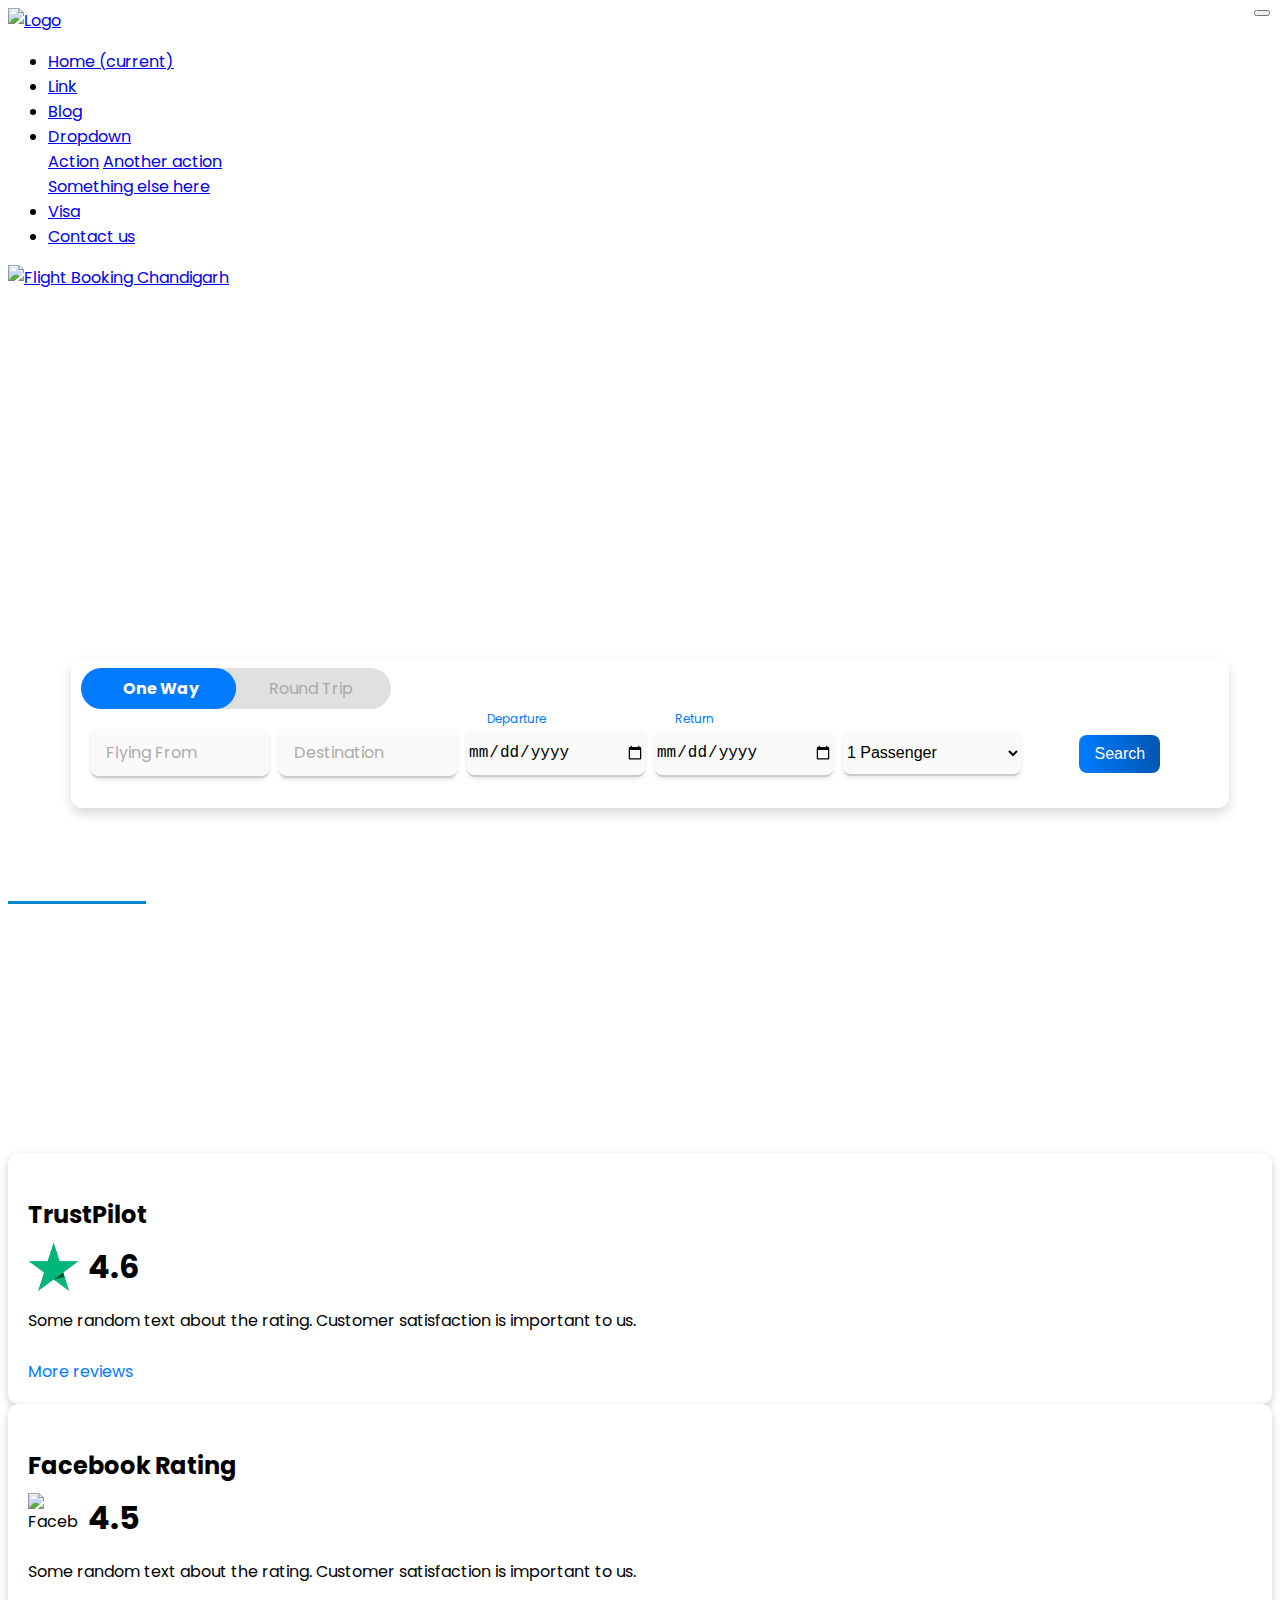
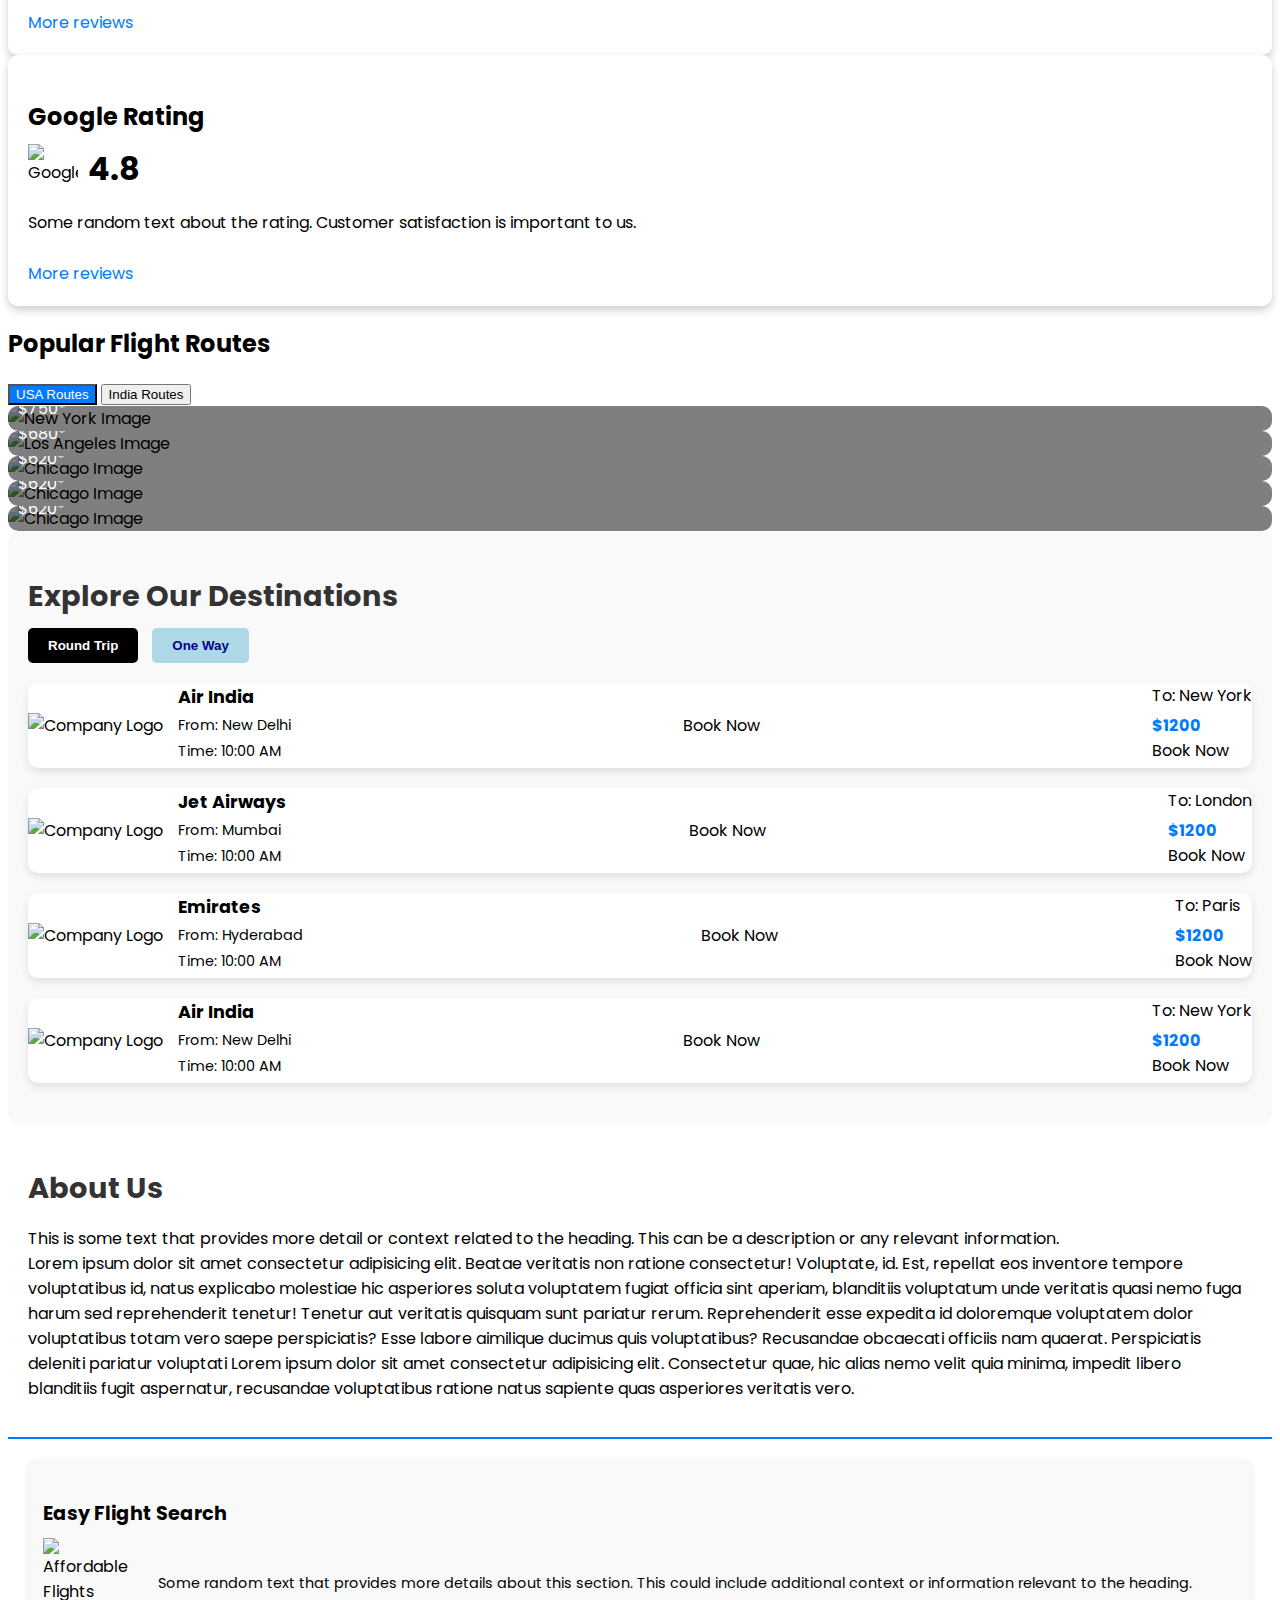
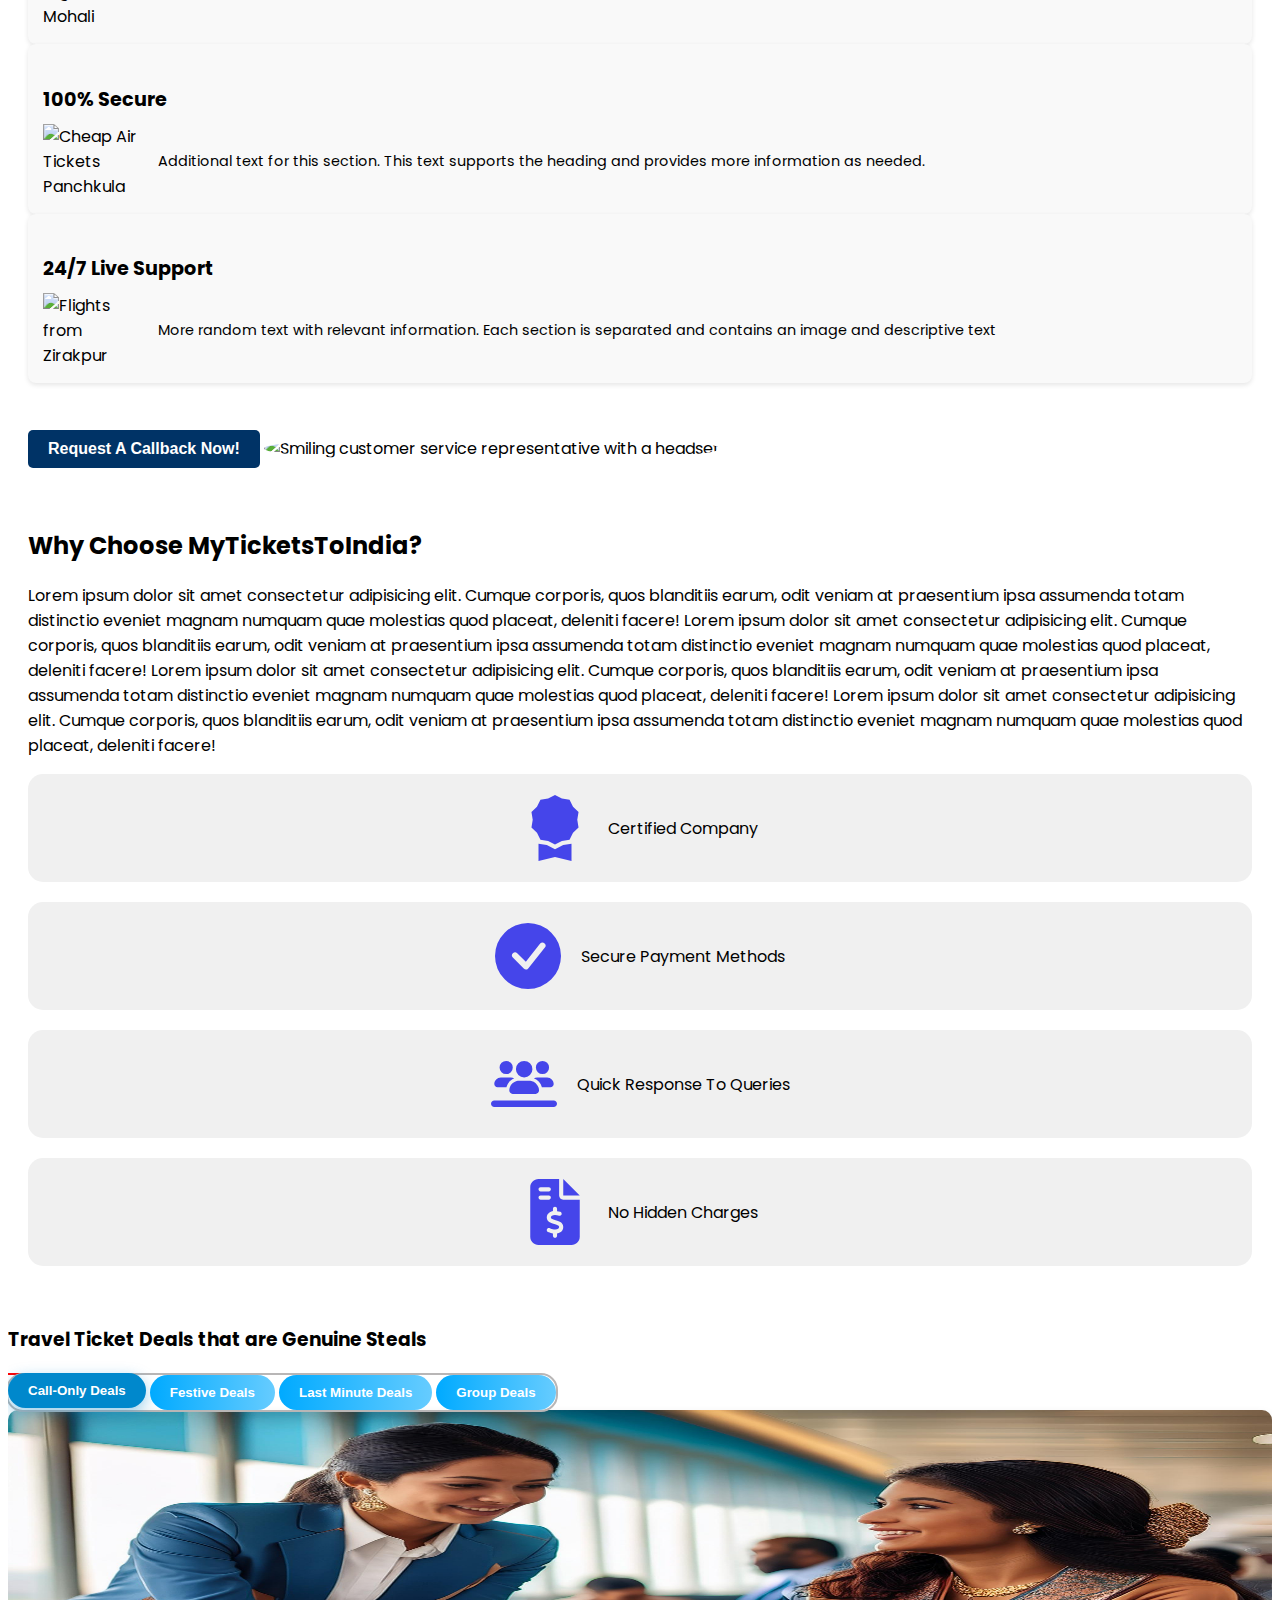
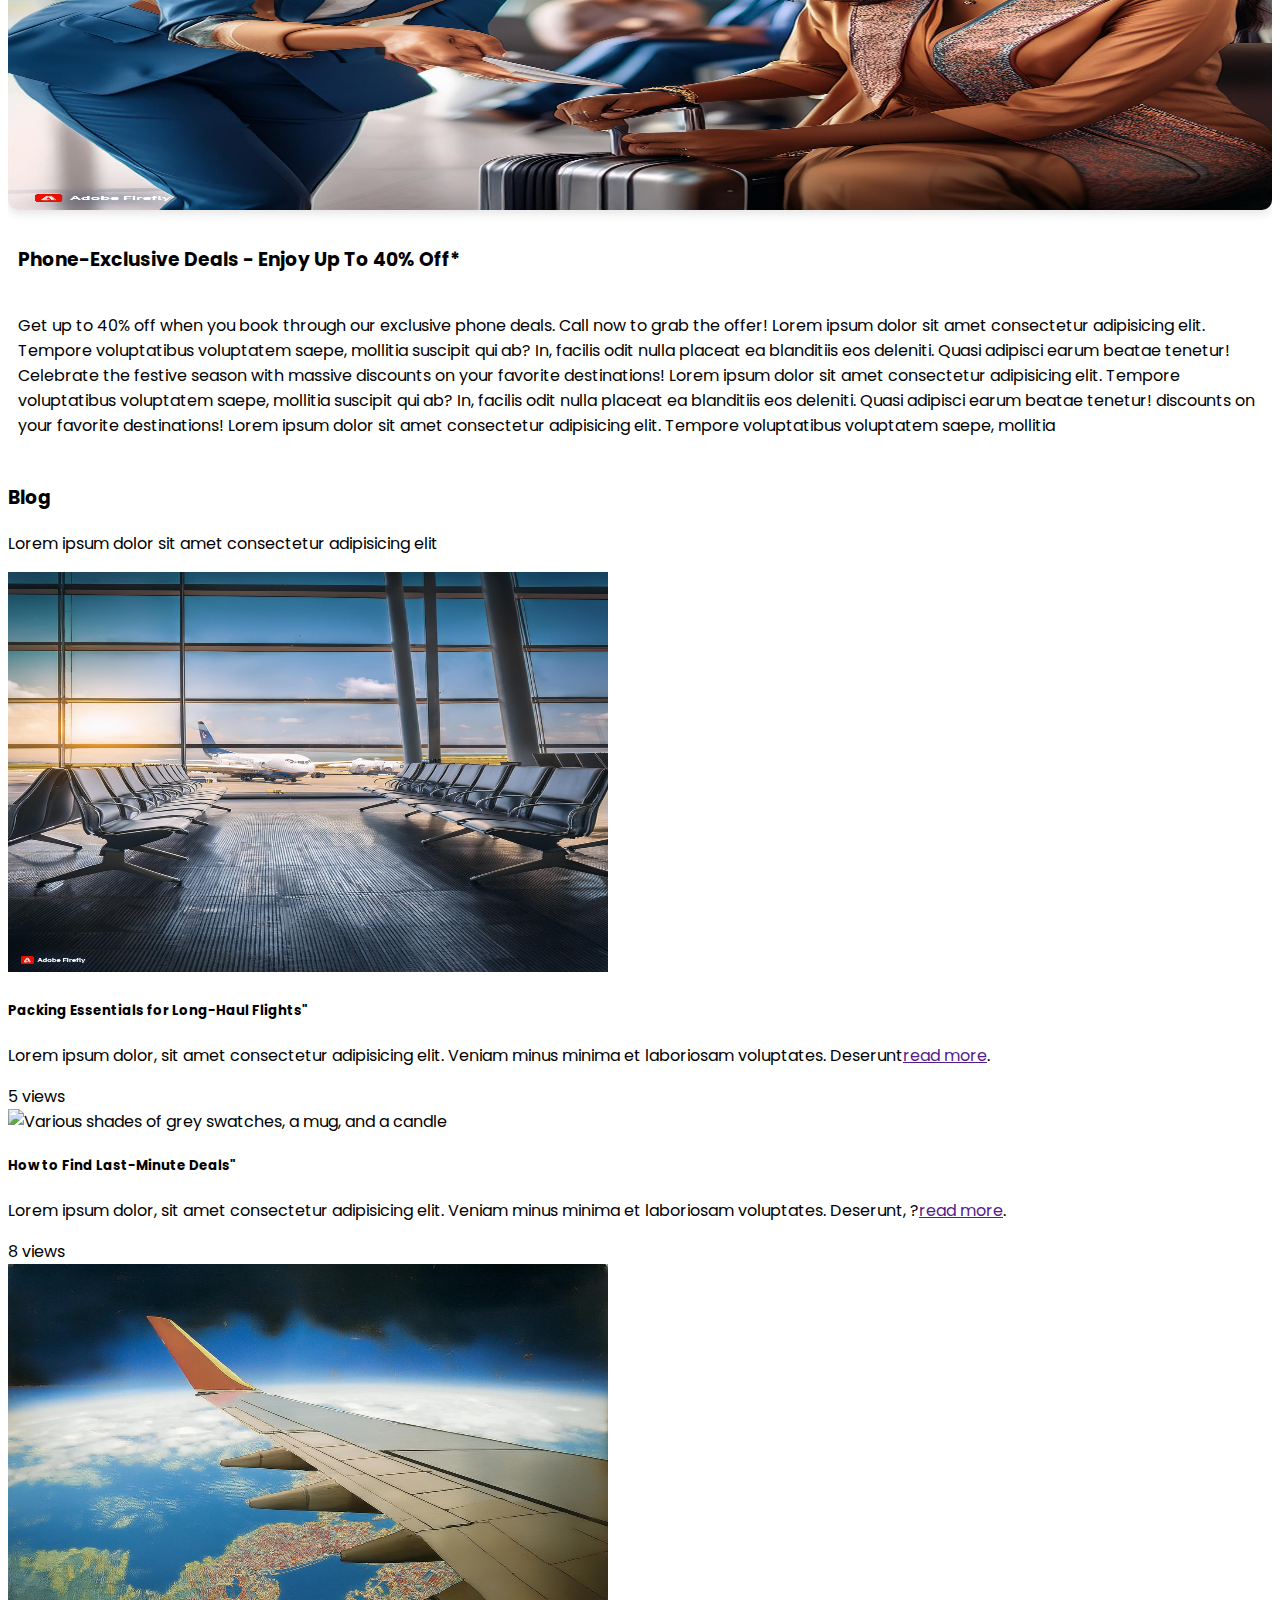
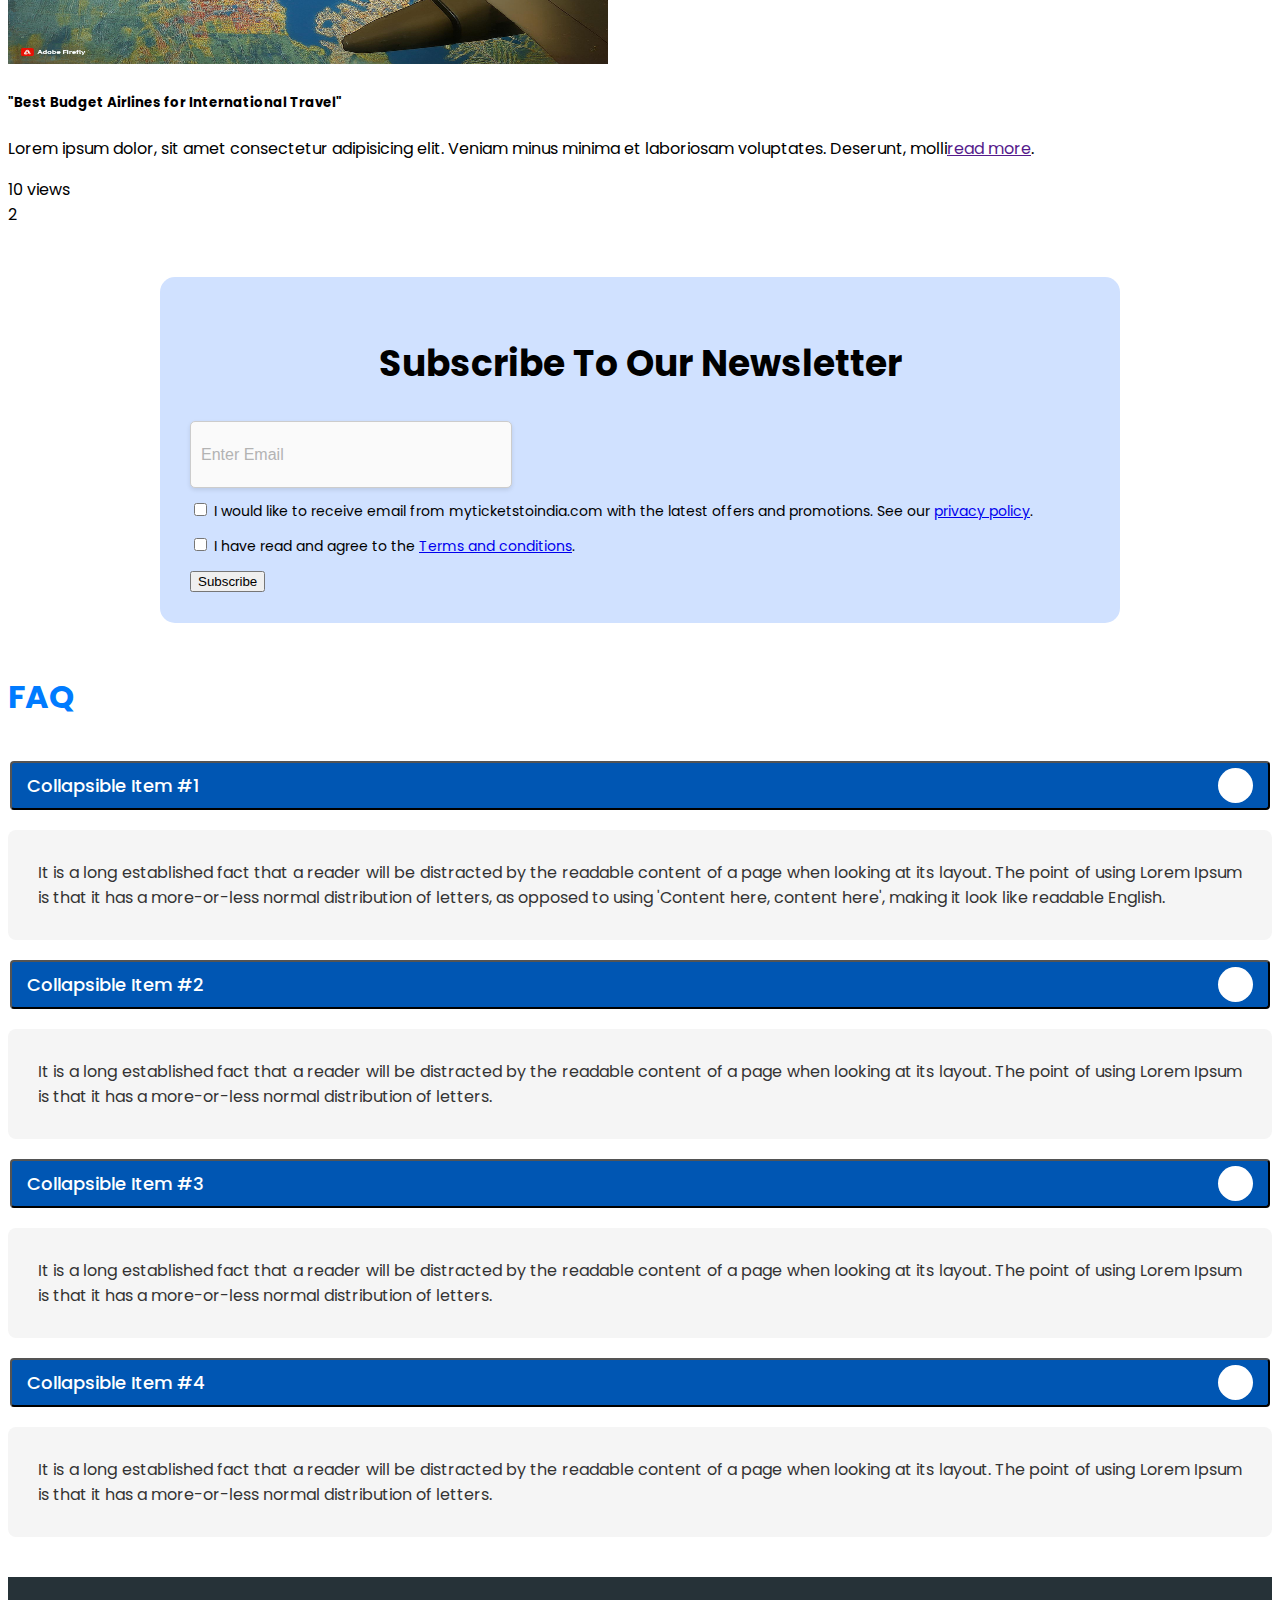
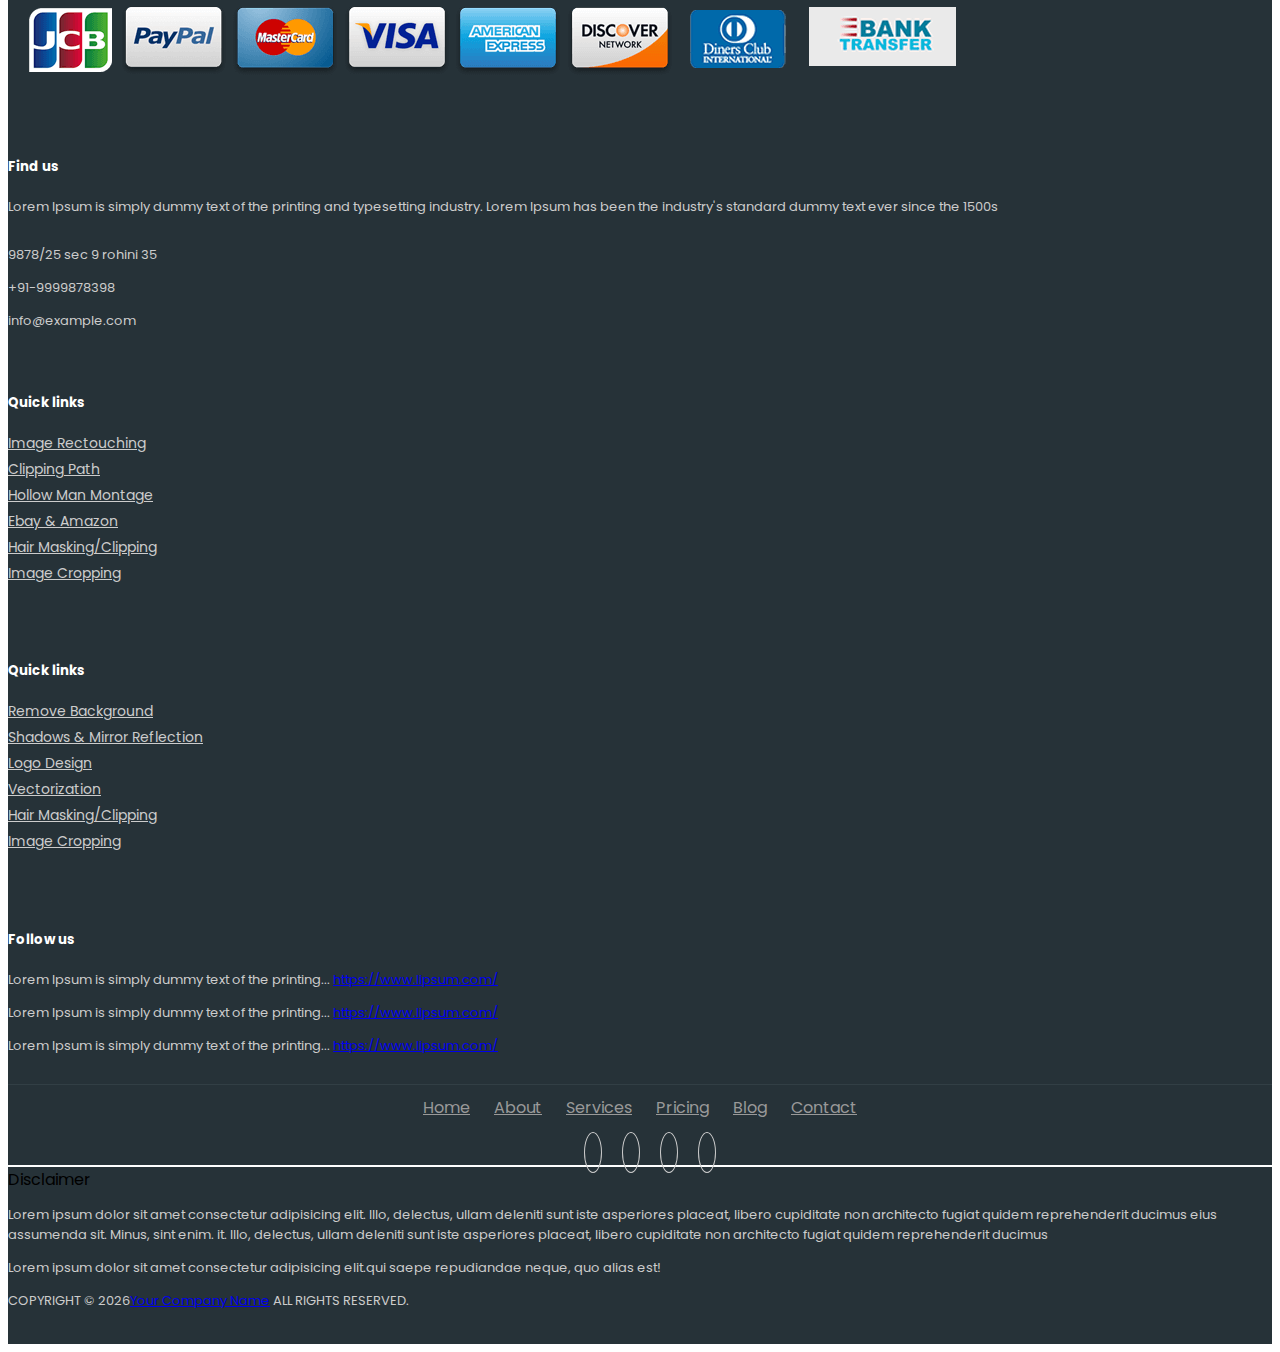
==== commit 8e7e58e9: "updated" ====
--- a/index.html
+++ b/index.html
@@ -227,43 +227,43 @@
                 </ul>
 
                 <!-- Modal body -->
-                <div class="modal-body">
+                <div class="modal-body p-0">
                     <form>
                         <div class="row mb-3">
                             <div class="col-md-6">
-                                <label for="from" class="form-label">From*</label>
+                                <label for="from" class="">From*</label>
                                 <input type="text" class="form-control" id="from" placeholder="City or airport">
                             </div>
                             <div class="col-md-6">
-                                <label for="to" class="form-label">To*</label>
+                                <label for="to" class="">To*</label>
                                 <input type="text" class="form-control" id="to" placeholder="BLR - Bengaluru, Kempegc">
                             </div>
                         </div>
-                        <div class="row mb-3">
+                        <div class="row mb-1">
                             <div class="col">
-                                <label for="departure" class="form-label">Departure*</label>
+                                <label for="departure" class="">Departure*</label>
                                 <input type="text" class="form-control" id="departure" placeholder="23 Sep 24">
                             </div>
                             <div class="col">
-                                <label for="return" class="form-label">Return*</label>
+                                <label for="return" class="">Return*</label>
                                 <input type="text" class="form-control" id="return" placeholder="30 Sep 24">
                             </div>
                         </div>
-                        <div class="mb-3">
-                            <label for="email" class="form-label">Email Id</label>
+                        <div class="mb-1">
+                            <label for="email" class="">Email Id</label>
                             <input type="email" class="form-control" id="email" placeholder="Email*">
                         </div>
-                        <div class="row mb-3">
+                        <div class="row mb-1">
                             <div class="col">
-                                <label for="phone" class="form-label">Mobile No.</label>
+                                <label for="phone" class="">Mobile No.</label>
                                 <input type="text" class="form-control" id="phone" placeholder="Phone*">
                             </div>
                             <div class="col">
-                                <label for="name" class="form-label">Name</label>
+                                <label for="name" class="">Name</label>
                                 <input type="text" class="form-control" id="name" placeholder="Your Name">
                             </div>
                         </div>
-                        <button type="submit" class="btn btn-submit">Submit</button>
+                        <button type="submit" class="btn btn-submit mt-2">Submit</button>
                     </form>
                 </div>
             </div>
@@ -370,16 +370,16 @@
         <h2>Popular Flight Routes</h2>
         <div class="row">
             <div class="col-md-6 p-3">
-                <button class="btn btn-outline-primary" id="usa-btn">USA Routes</button>
+                <button class="btn btn-outline-primary " id="usa-btn">USA Routes</button>
                 <button class="btn btn-outline-primary" id="india-btn">India Routes</button>
             </div>
         </div>
 
         <!-- USA Flight Routes Section -->
-        <div class="row fade show" id="usa-routes">
+        <div class="row fade show  " id="usa-routes">
             <div class="d-md-flex ">
 
-                <div class="col-md-4">
+                <div class="col-md-4 open-modal" style="cursor: pointer;">
                     <div class="card1 ">
                         <img src="./img/blog2.jpg" alt="New York Image" class="card-img-top " />
                         <div class="card-body1">
@@ -396,7 +396,7 @@
                         </div>
                     </div>
                 </div>
-                <div class="col-md-4 mt-3 mt-md-0">
+                <div class="col-md-4 mt-3 mt-md-0 open-modal" style="cursor: pointer;">
                     <div class="card1">
                         <img src="./img/blog2.jpg" alt="Los Angeles Image" class="card-img-top" />
                         <div class="card-body1">
@@ -406,14 +406,14 @@
                                     <small>Fare Starting At</small>
                                 </div>
                                 <div class="text-end">
-                                    <button class="btn btn-primary">BOOK NOW</button>
-                                    <div class="price">$680*</div>
-                                </div>
-                            </div>
-                        </div>
-                    </div>
-                </div>
-                <div class="col-md-4 mt-3 mt-md-0">
+                                    <button class="btn btn-primary p-1" style="font-size: small;">BOOK NOW</button>
+                                    <div class="price text-center">$680*</div>
+                                </div>
+                            </div>
+                        </div>
+                    </div>
+                </div>
+                <div class="col-md-4 mt-3 mt-md-0 open-modal" style="cursor: pointer;">
                     <div class="card1">
                         <img src="./img/blog2.jpg" alt="Chicago Image" class="card-img-top" />
                         <div class="card-body1">
@@ -423,8 +423,8 @@
                                     <small>Fare Starting At</small>
                                 </div>
                                 <div class="text-end">
-                                    <button class="btn btn-primary">BOOK NOW</button>
-                                    <div class="price">$620*</div>
+                                    <button  class="btn btn-primary p-1" style="font-size: small;">BOOK NOW</button>
+                                    <div class="price text-center">$620*</div>
                                 </div>
                             </div>
                         </div>
@@ -432,7 +432,7 @@
                 </div>
             </div>
             <div class="d-md-flex mt-3 pb-3">
-                <div class="col-md-8 mt-3 mt-md-0">
+                <div class="col-md-8 mt-3 mt-md-0 open-modal" style="cursor: pointer;">
                     <div class="card1">
                         <img src="./img/blog2.jpg" alt="Chicago Image" class="card-img-top" />
                         <div class="card-body1">
@@ -442,14 +442,14 @@
                                     <small>Fare Starting At</small>
                                 </div>
                                 <div class="text-end">
-                                    <button class="btn btn-primary">BOOK NOW</button>
-                                    <div class="price">$620*</div>
-                                </div>
-                            </div>
-                        </div>
-                    </div>
-                </div>
-                <div class="col-md-4 mt-3 mt-md-0">
+                                    <button  class="btn btn-primary p-1" style="font-size: small;">BOOK NOW</button>
+                                    <div class="price text-center">$620*</div>
+                                </div>
+                            </div>
+                        </div>
+                    </div>
+                </div>
+                <div class="col-md-4 mt-3 mt-md-0 open-modal" style="cursor: pointer;">
                     <div class="card1">
                         <img src="./img/blog2.jpg" alt="Chicago Image" class="card-img-top" />
                         <div class="card-body1">
@@ -459,8 +459,8 @@
                                     <small>Fare Starting At</small>
                                 </div>
                                 <div class="text-end">
-                                    <button class="btn btn-primary">BOOK NOW</button>
-                                    <div class="price">$620*</div>
+                                    <button  class="btn btn-primary p-1" style="font-size: small;">BOOK NOW</button>
+                                    <div class="price text-center">$620*</div>
                                 </div>
                             </div>
                         </div>
@@ -473,7 +473,7 @@
         <!-- India Flight Routes Section (Initially Hidden) -->
         <div class="row fade" id="india-routes" style="display: none;">
             <div class="d-md-flex">
-                <div class="col-md-4">
+                <div class="col-md-4 open-modal" style="cursor: pointer;">
                     <div class="card1">
                         <img src="./img/blog2.jpg" alt="Delhi Image" class="card-img-top" />
                         <div class="card-body1">
@@ -483,14 +483,14 @@
                                     <small>Fare Starting At</small>
                                 </div>
                                 <div class="text-end">
-                                    <button class="btn btn-primary">BOOK NOW</button>
-                                    <div class="price">$525*</div>
-                                </div>
-                            </div>
-                        </div>
-                    </div>
-                </div>
-                <div class="col-md-4 mt-3 mt-md-0">
+                                    <button  class="btn btn-primary p-1" style="font-size: small;">BOOK NOW</button>
+                                    <div class="price text-center ">$525*</div>
+                                </div>
+                            </div>
+                        </div>
+                    </div>
+                </div>
+                <div class="col-md-4 mt-3 mt-md-0 open-modal" style="cursor: pointer;">
                     <div class="card1">
                         <img src="./img/blog2.jpg" alt="Mumbai Image" class="card-img-top" />
                         <div class="card-body1">
@@ -500,14 +500,14 @@
                                     <small>Fare Starting At</small>
                                 </div>
                                 <div class="text-end">
-                                    <button class="btn btn-primary">BOOK NOW</button>
-                                    <div class="price">$600*</div>
-                                </div>
-                            </div>
-                        </div>
-                    </div>
-                </div>
-                <div class="col-md-4 mt-3 mt-md-0">
+                                    <button class="btn btn-primary p-1" style="font-size: small;">BOOK NOW</button>
+                                    <div class="price text-center">$600*</div>
+                                </div>
+                            </div>
+                        </div>
+                    </div>
+                </div>
+                <div class="col-md-4 mt-3 mt-md-0 open-modal" style="cursor: pointer;">
                     <div class="card1">
                         <img src="./img/blog2.jpg" alt="Bangalore Image" class="card-img-top" />
                         <div class="card-body1">
@@ -517,8 +517,8 @@
                                     <small>Fare Starting At</small>
                                 </div>
                                 <div class="text-end">
-                                    <button class="btn btn-primary">BOOK NOW</button>
-                                    <div class="price">$580*</div>
+                                    <button  class="btn btn-primary p-1" style="font-size: small;">BOOK NOW</button>
+                                    <div class="price text-center">$580*</div>
                                 </div>
                             </div>
                         </div>
@@ -526,7 +526,7 @@
                 </div>
             </div>
             <div class="d-md-flex mt-3 pb-3">
-                <div class="col-md-8 mt-3 mt-md-0">
+                <div class="col-md-8 mt-3 mt-md-0 open-modal" style="cursor: pointer;">
                     <div class="card1">
                         <img src="./img/blog2.jpg" alt="Chicago Image" class="card-img-top" />
                         <div class="card-body1">
@@ -536,14 +536,14 @@
                                     <small>Fare Starting At</small>
                                 </div>
                                 <div class="text-end">
-                                    <button class="btn btn-primary">BOOK NOW</button>
-                                    <div class="price">$620*</div>
-                                </div>
-                            </div>
-                        </div>
-                    </div>
-                </div>
-                <div class="col-md-4 mt-3 mt-md-0">
+                                    <button  class="btn btn-primary p-1" style="font-size: small;">BOOK NOW</button>
+                                    <div class="price text-center">$620*</div>
+                                </div>
+                            </div>
+                        </div>
+                    </div>
+                </div>
+                <div class="col-md-4 mt-3 mt-md-0 open-modal" style="cursor: pointer;">
                     <div class="card1">
                         <img src="./img/blog2.jpg" alt="Chicago Image" class="card-img-top" />
                         <div class="card-body1">
@@ -553,8 +553,8 @@
                                     <small>Fare Starting At</small>
                                 </div>
                                 <div class="text-end">
-                                    <button class="btn btn-primary">BOOK NOW</button>
-                                    <div class="price">$620*</div>
+                                    <button  class="btn btn-primary p-1" style="font-size: small;">BOOK NOW</button>
+                                    <div class="price text-center">$620*</div>
                                 </div>
                             </div>
                         </div>
--- a/style.css
+++ b/style.css
@@ -19,7 +19,7 @@
 
 /* Modal content with animation */
 .modal-content {
-    padding: 20px;
+    padding: 10px;
     border-radius: 10px;
     background: #fff;
     opacity: 0;
@@ -184,7 +184,7 @@
 
 /* Modal content styling */
 .modal-content {
-    padding: 20px;
+    padding: 10px;
     border-radius: 10px;
     background: #fff;
 }
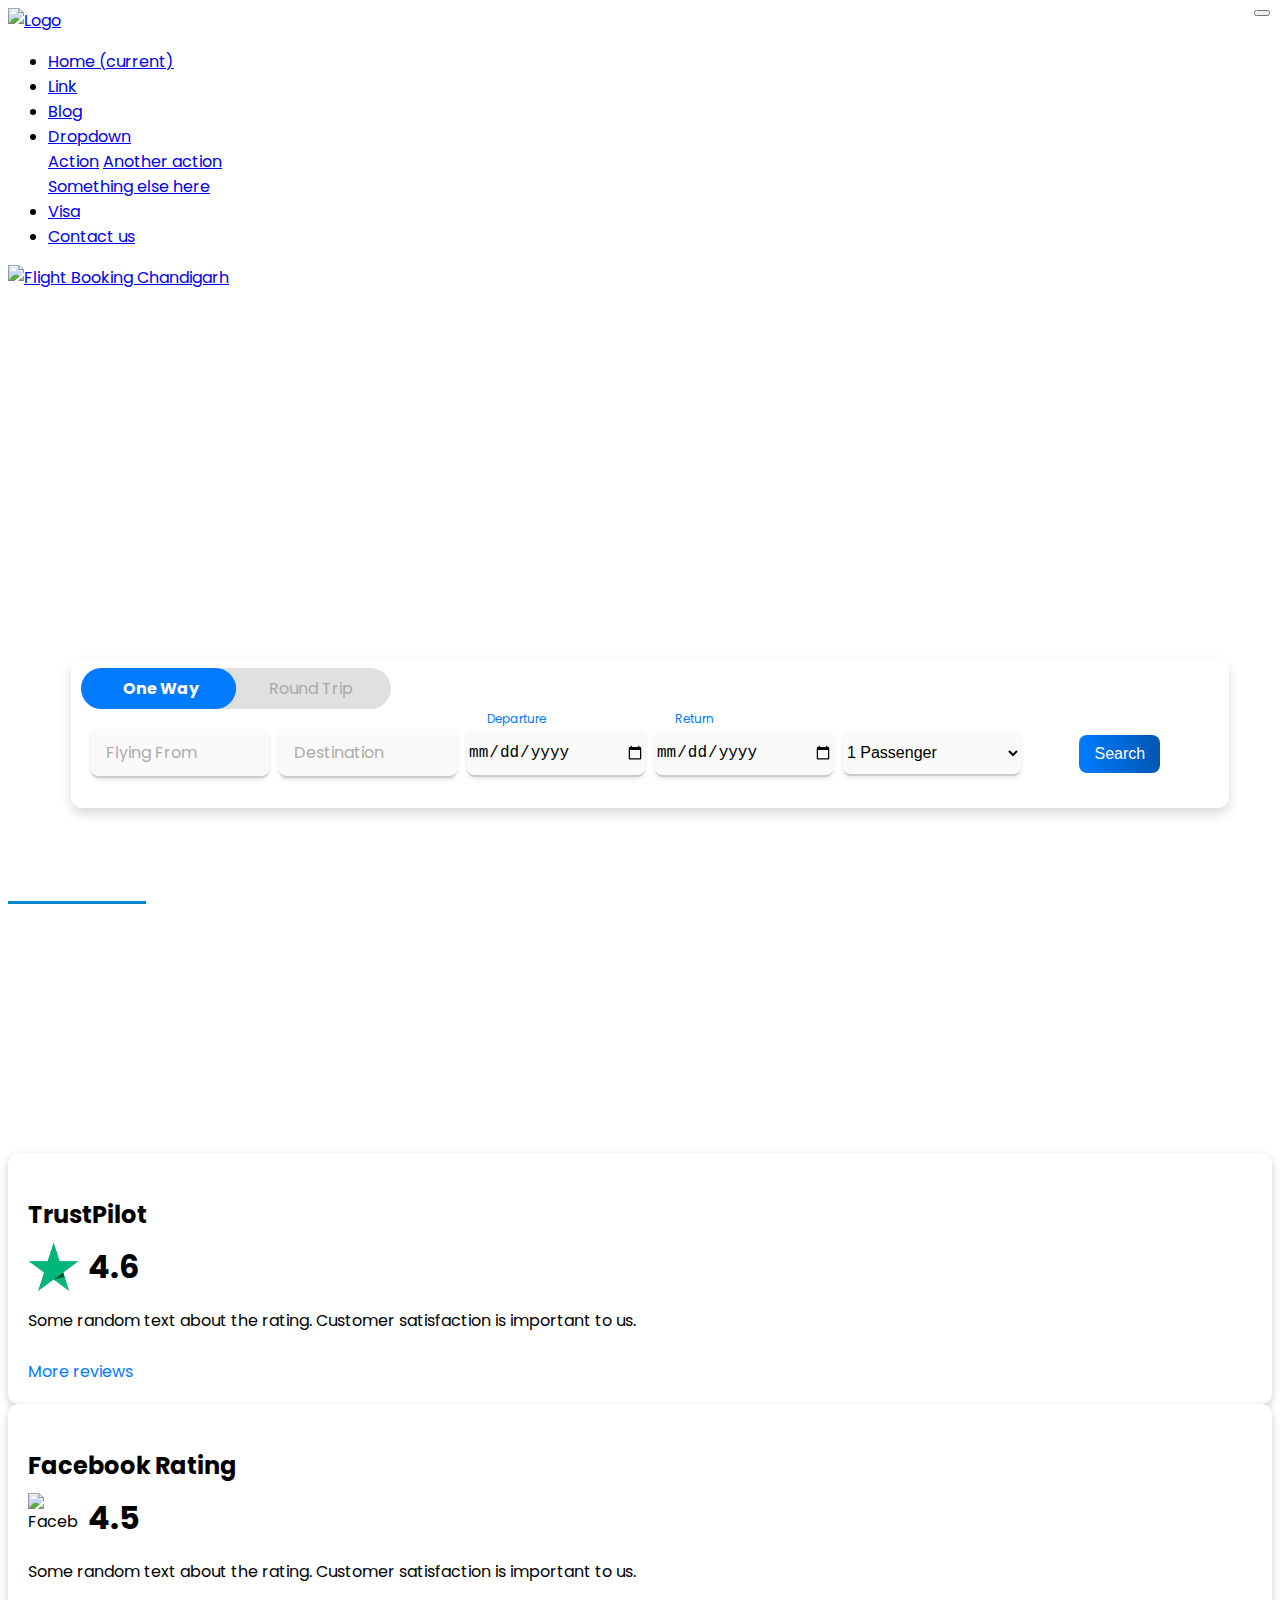
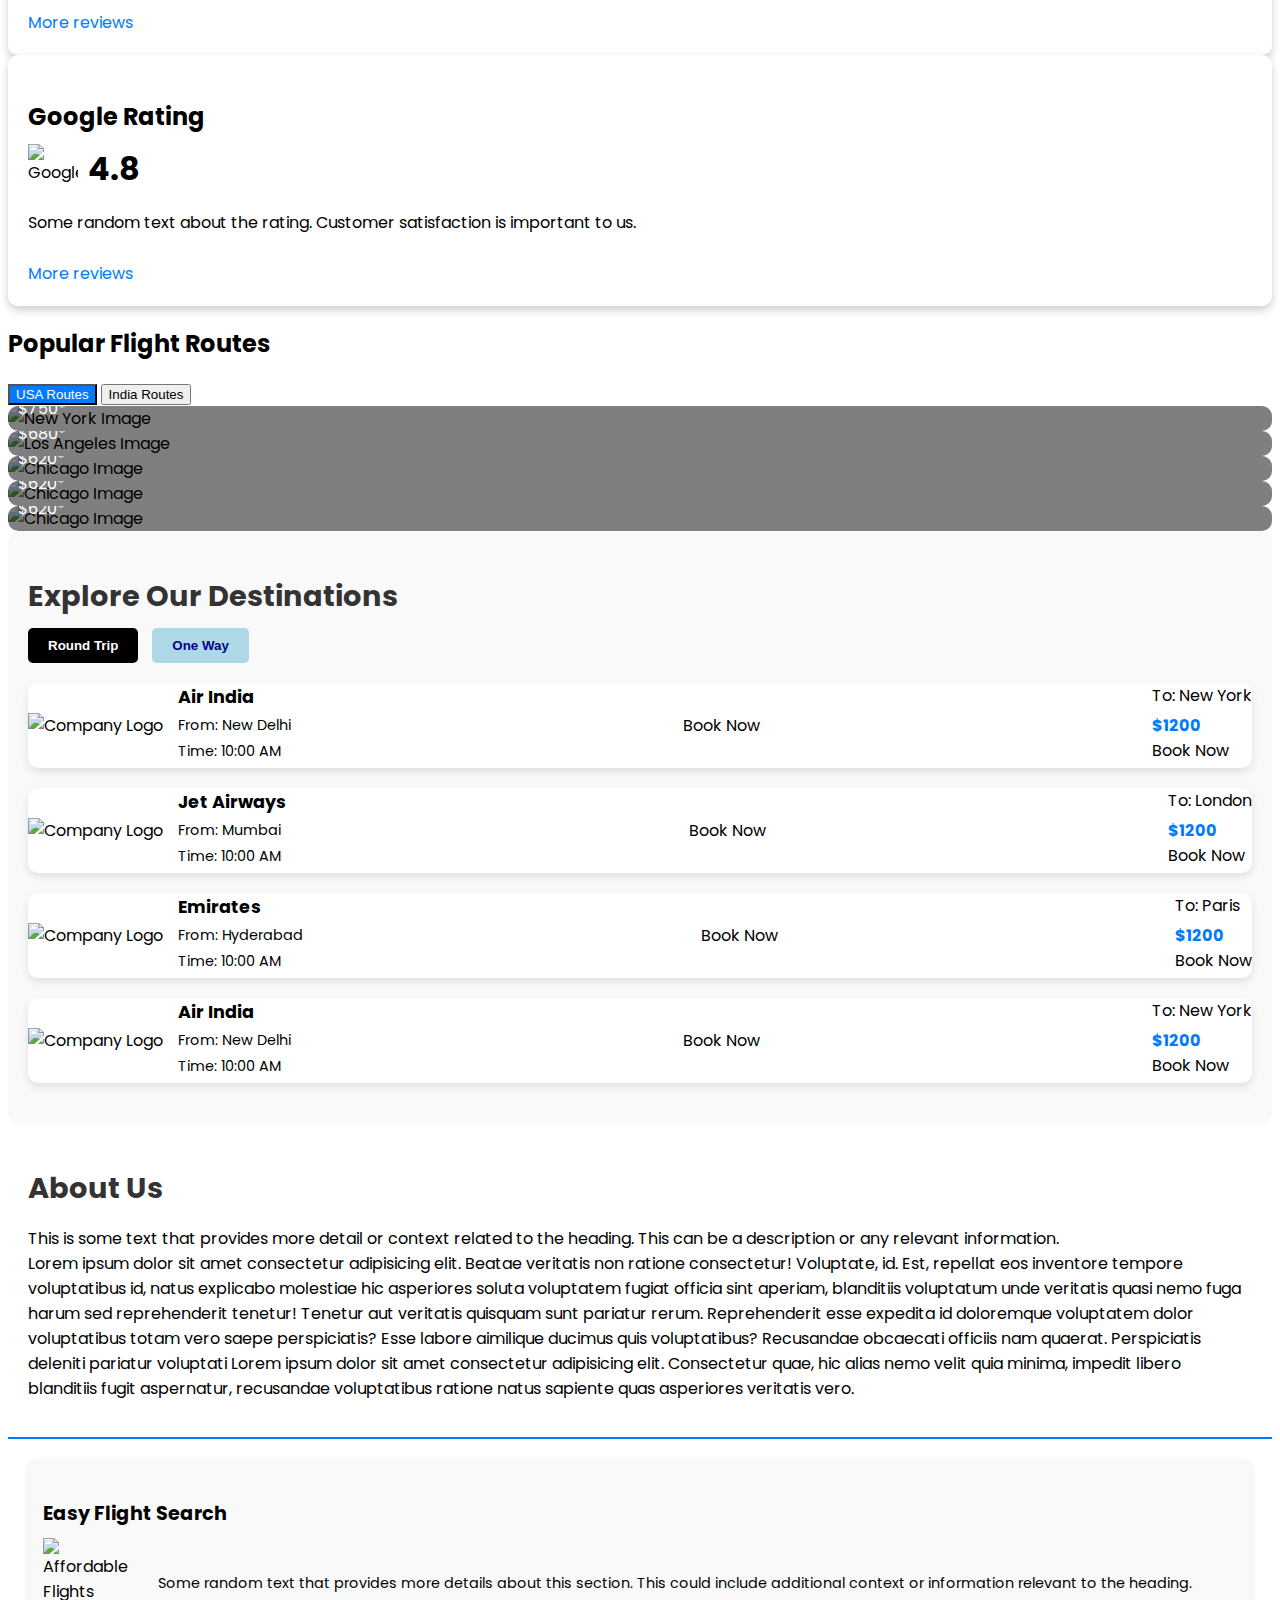
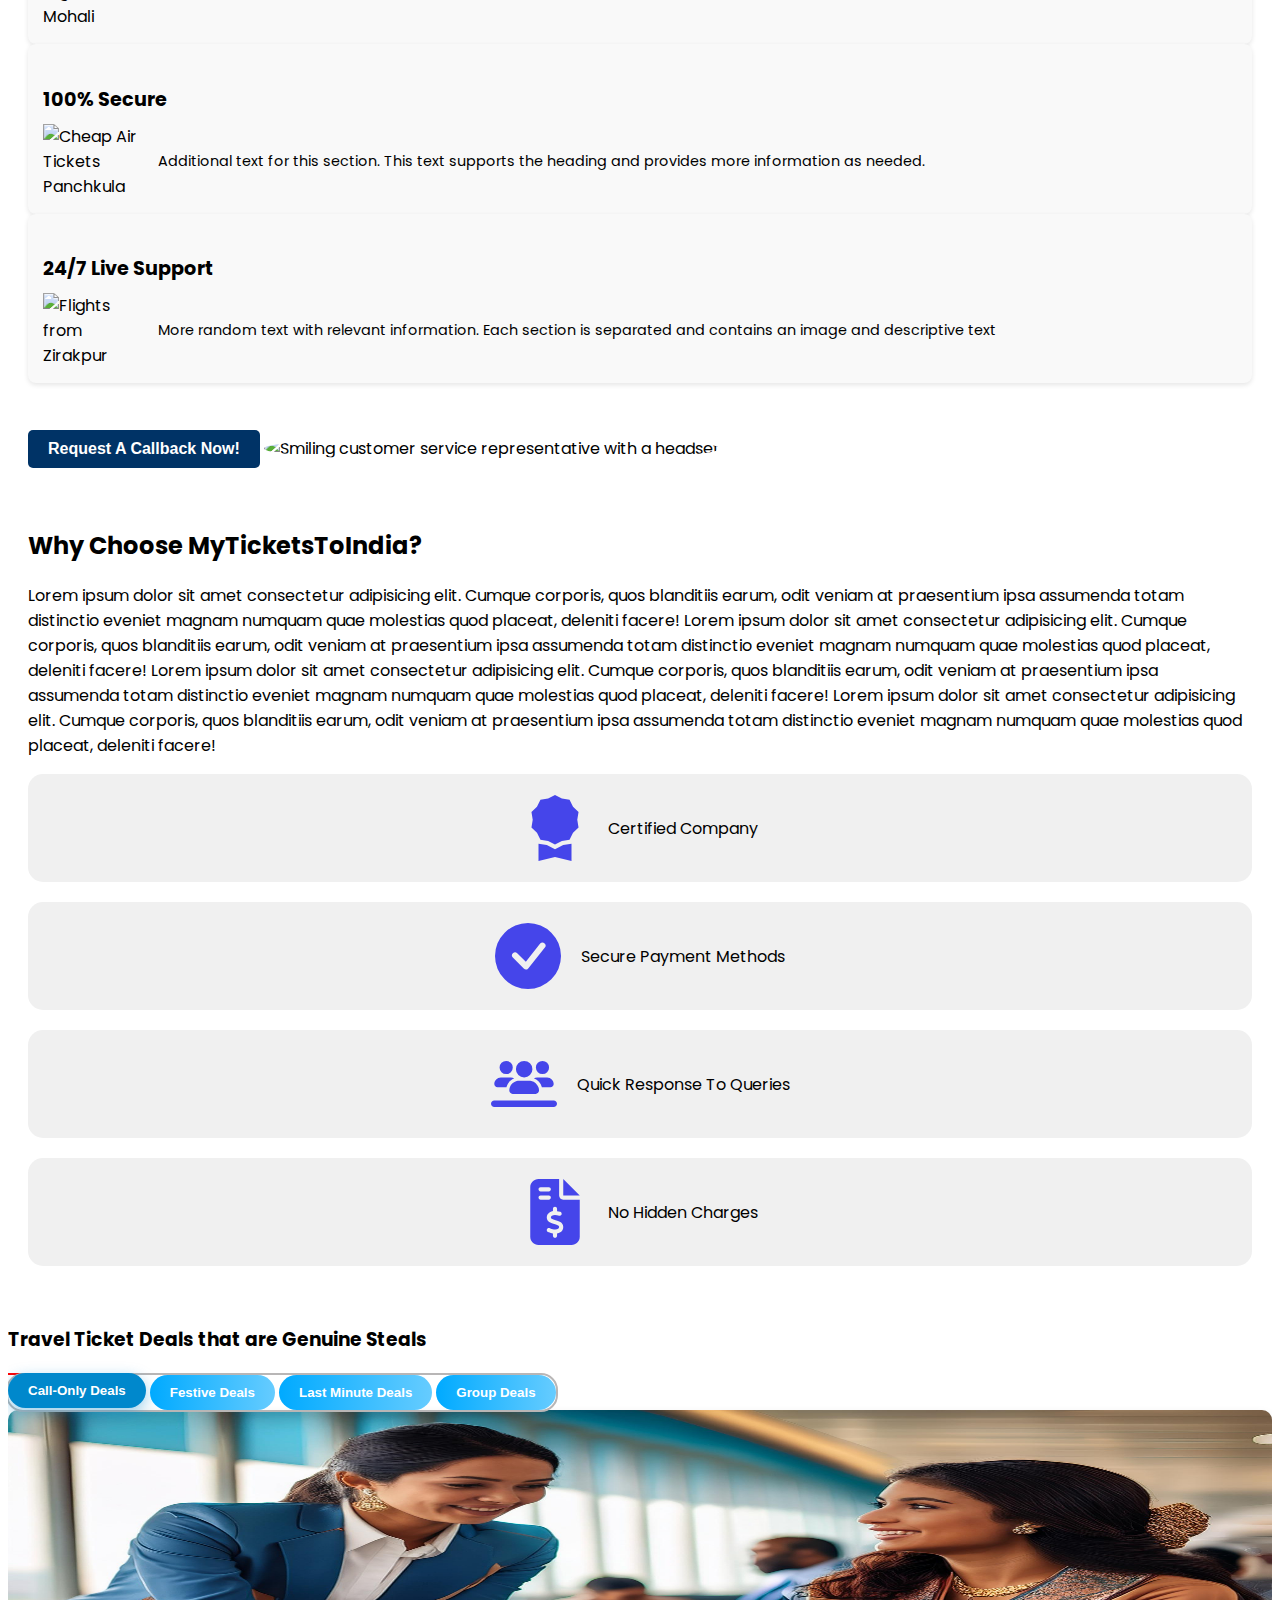
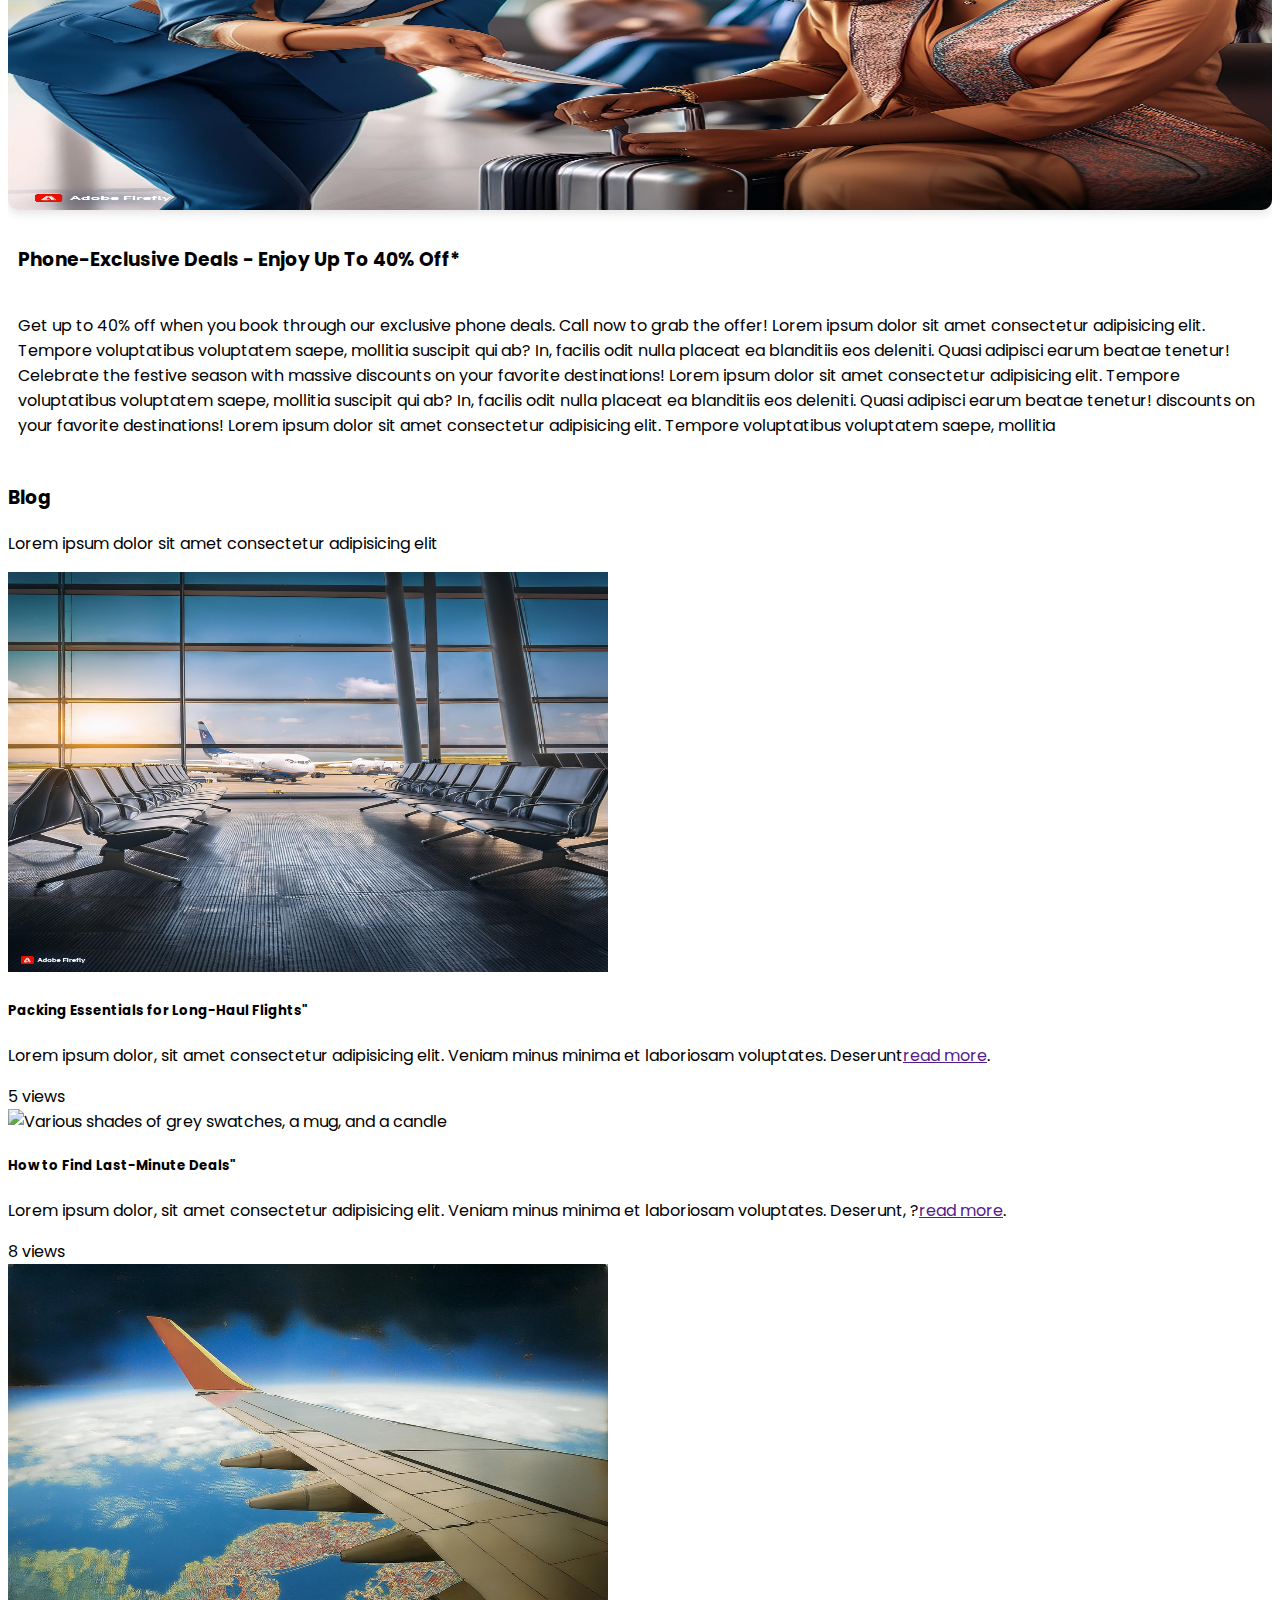
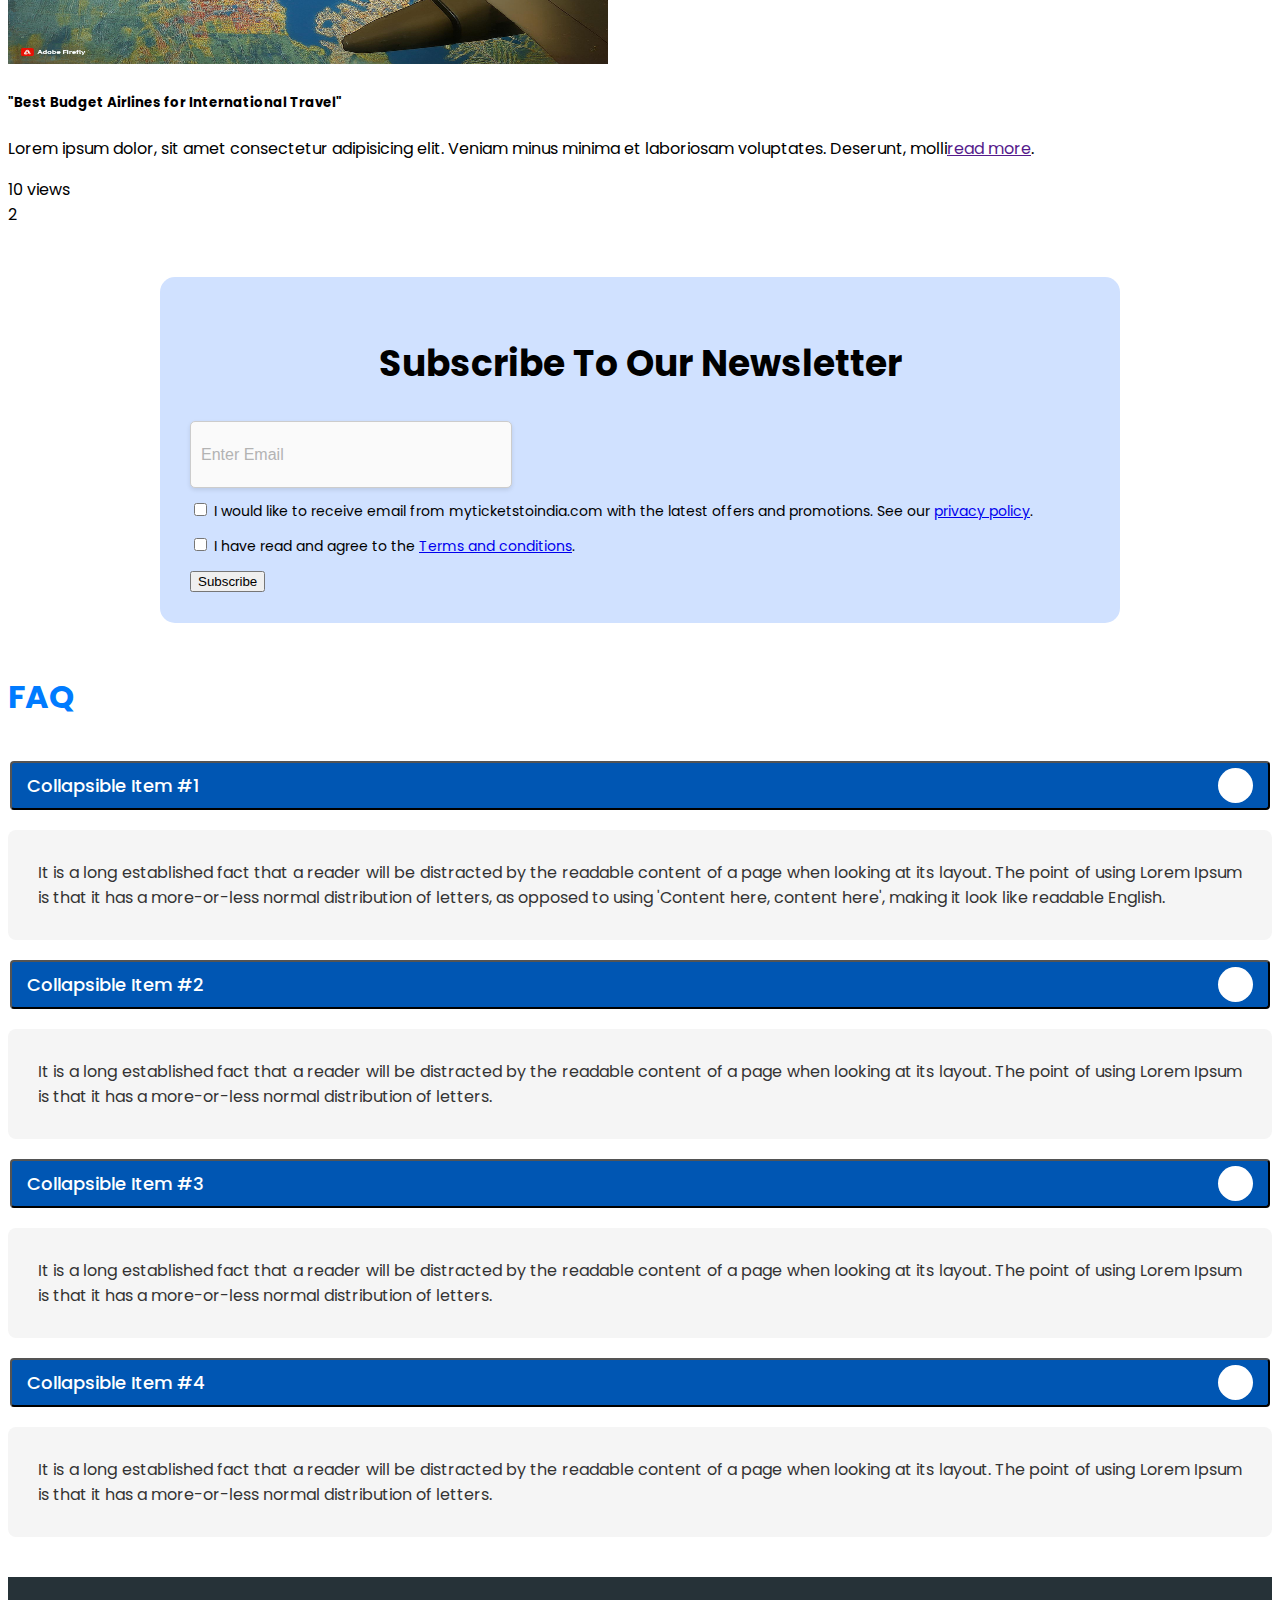
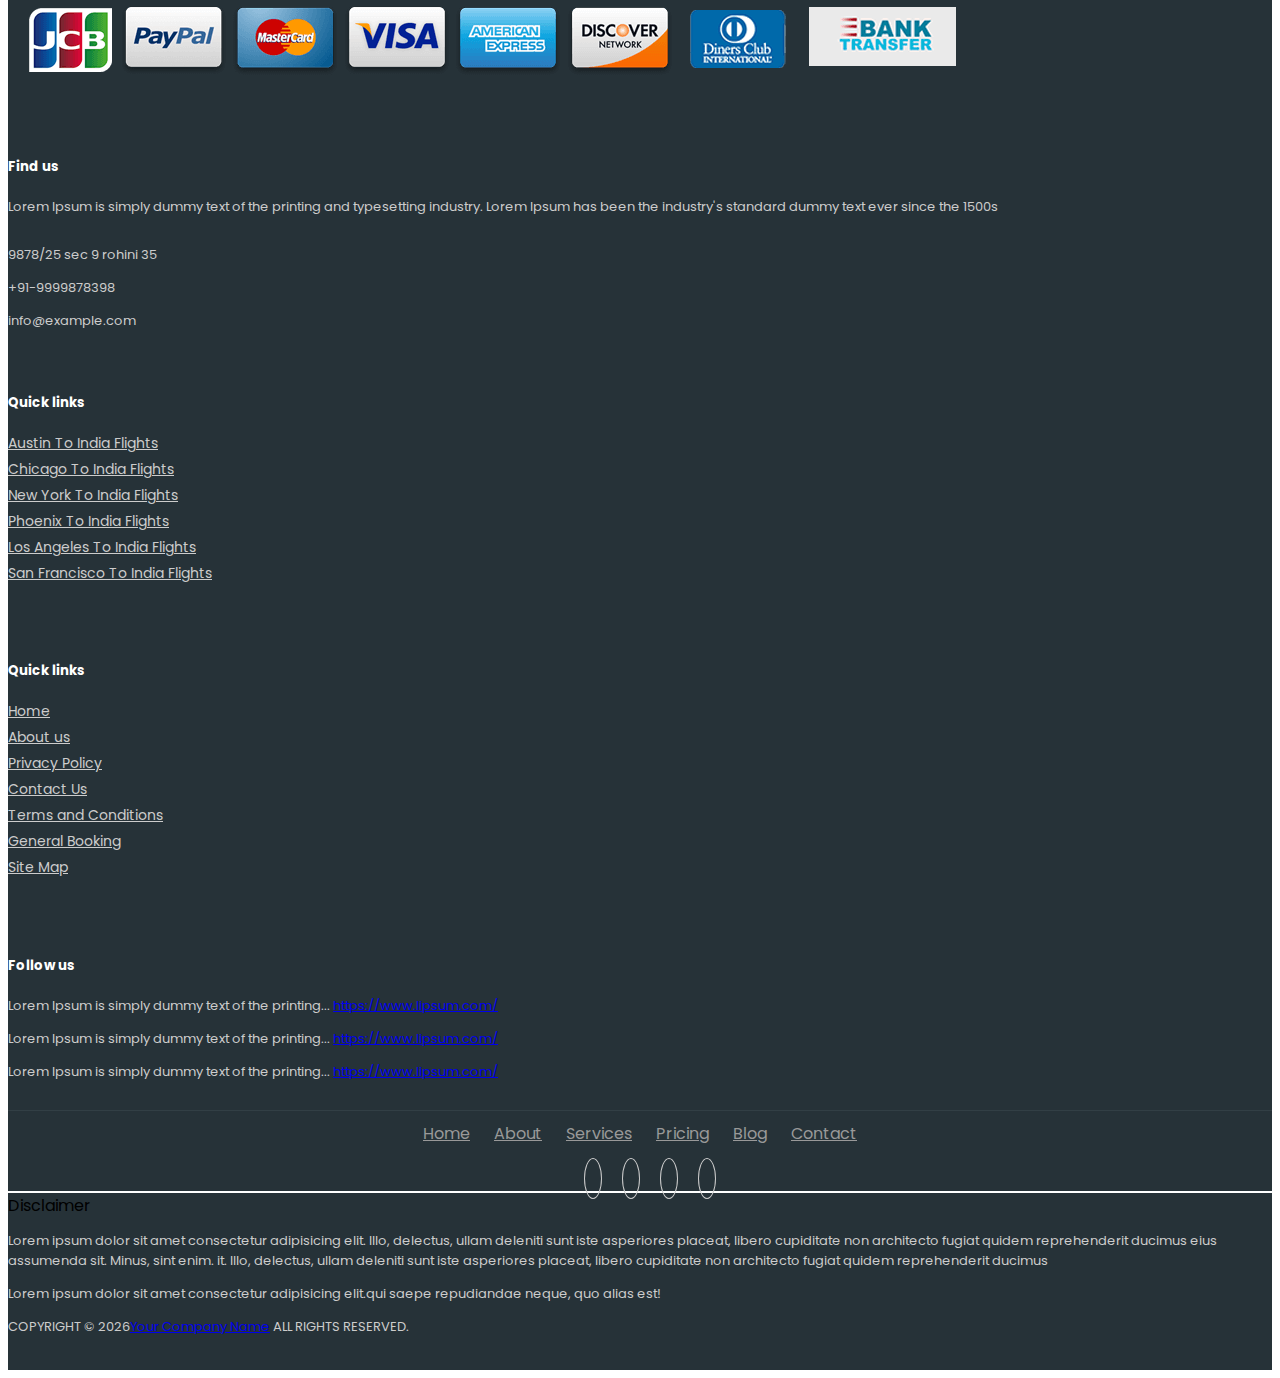
==== commit 145fbfab: "updated link  also add form" ====
--- a/index.html
+++ b/index.html
@@ -1232,24 +1232,25 @@
                 <div class="col-sm-4 col-md col-6">
                     <h5 class="headin5_amrc col_white_amrc pt2">Quick links</h5>
                     <ul class="footer_ul_amrc">
-                        <li><a href="#">Image Rectouching</a></li>
-                        <li><a href="#">Clipping Path</a></li>
-                        <li><a href="#">Hollow Man Montage</a></li>
-                        <li><a href="#">Ebay & Amazon</a></li>
-                        <li><a href="#">Hair Masking/Clipping</a></li>
-                        <li><a href="#">Image Cropping</a></li>
+                        <li><a href="#"> Austin To India Flights</a></li>
+                        <li><a href="#">Chicago To India Flights</a></li>
+                        <li><a href="#">New York To India Flights</a></li>
+                        <li><a href="#">Phoenix To India Flights</a></li>
+                        <li><a href="#">Los Angeles To India Flights</a></li>
+                        <li><a href="#">San Francisco To India Flights</a></li>
                     </ul>
                 </div>
 
                 <div class="col-sm-4 col-md col-6 internal-links">
                     <h5 class="headin5_amrc col_white_amrc pt2">Quick links</h5>
                     <ul class="footer_ul_amrc">
-                        <li><a href="./Remove-Background">Remove Background</a></li>
-                        <li><a href="#">Shadows & Mirror Reflection</a></li>
-                        <li><a href="/Logo-Design">Logo Design</a></li>
-                        <li><a href="./Vectorization">Vectorization</a></li>
-                        <li><a href="./Hair-asking/Clipping">Hair Masking/Clipping</a></li>
-                        <li><a href="./Image-Cropping">Image Cropping</a></li>
+                        <li><a href="#">Home</a></li>
+                        <li><a href="#">About us</a></li>
+                        <li><a href="#">Privacy Policy</a></li>
+                        <li><a href="#">Contact Us</a></li>
+                        <li><a href="#">Terms and Conditions</a></li>
+                        <li><a href="#">General Booking</a></li>
+                        <li><a href="#">Site Map</a></li>
                     </ul>
                 </div>
 
